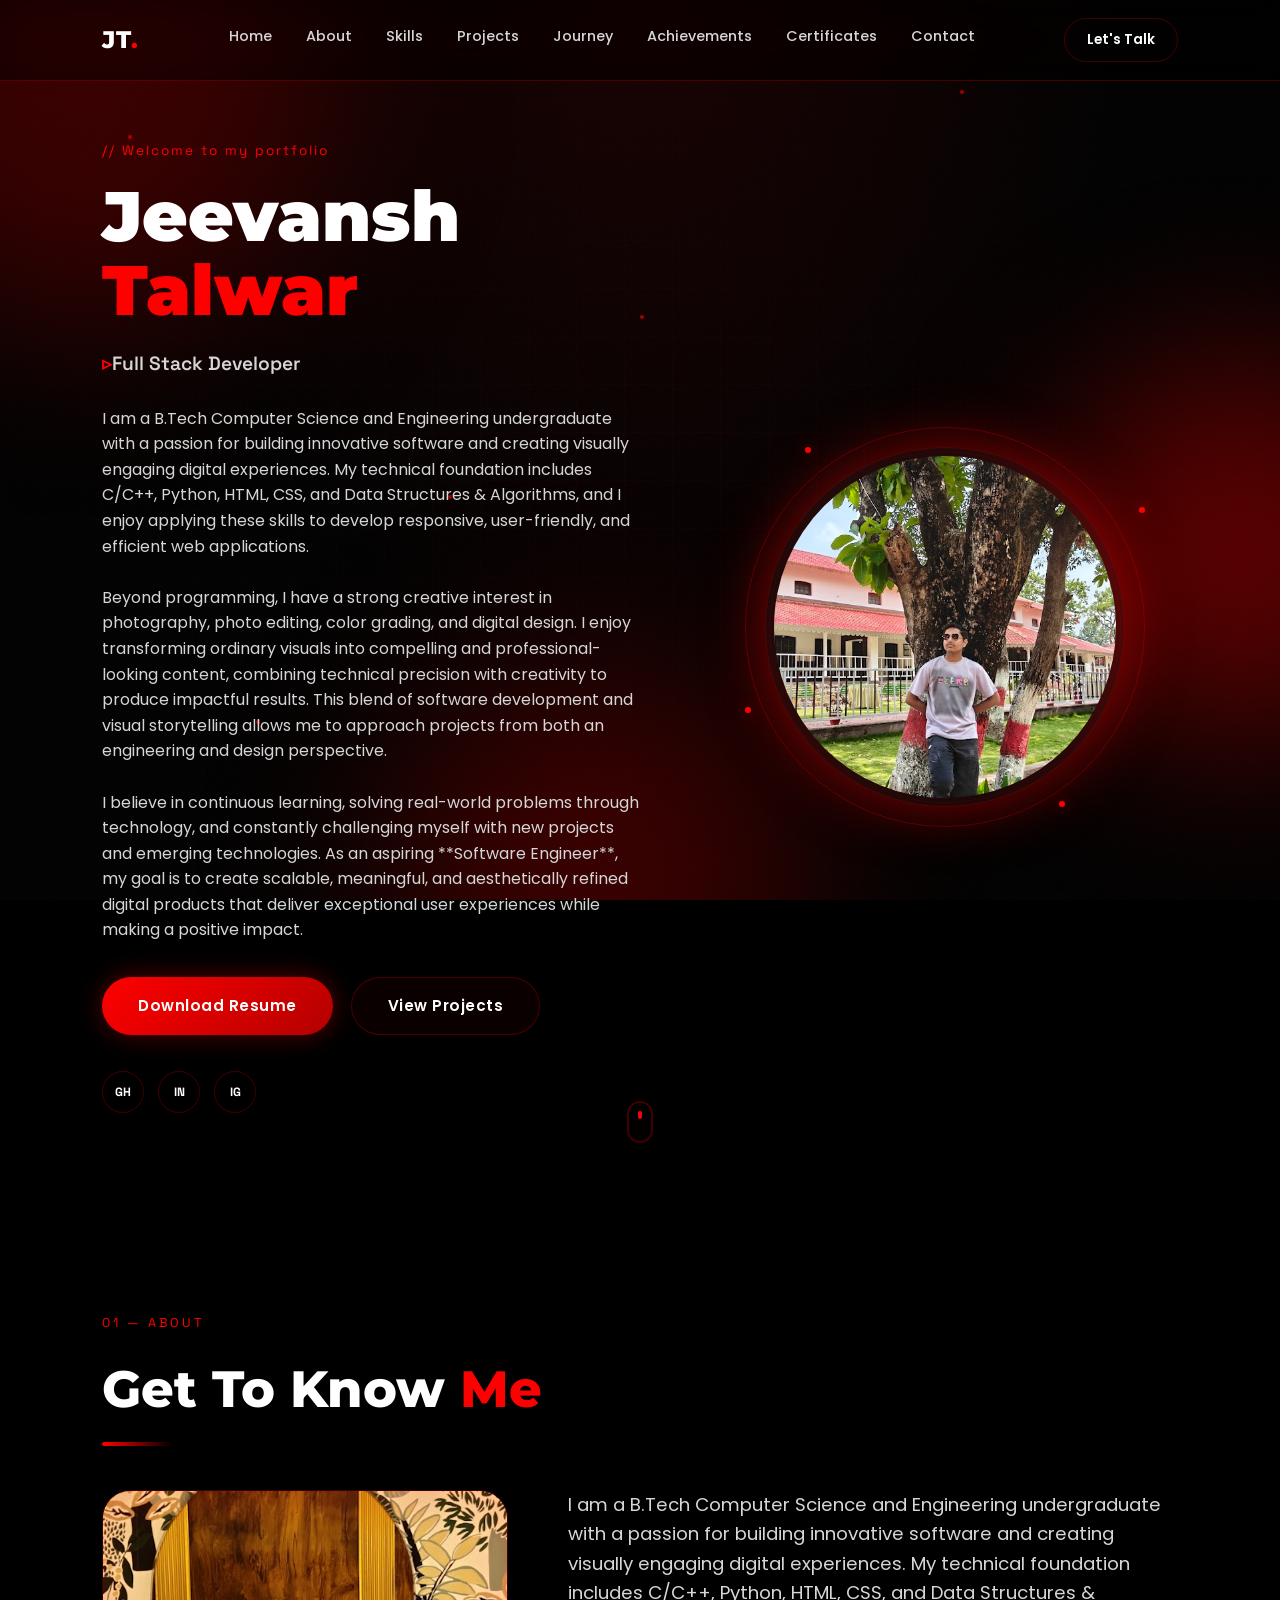
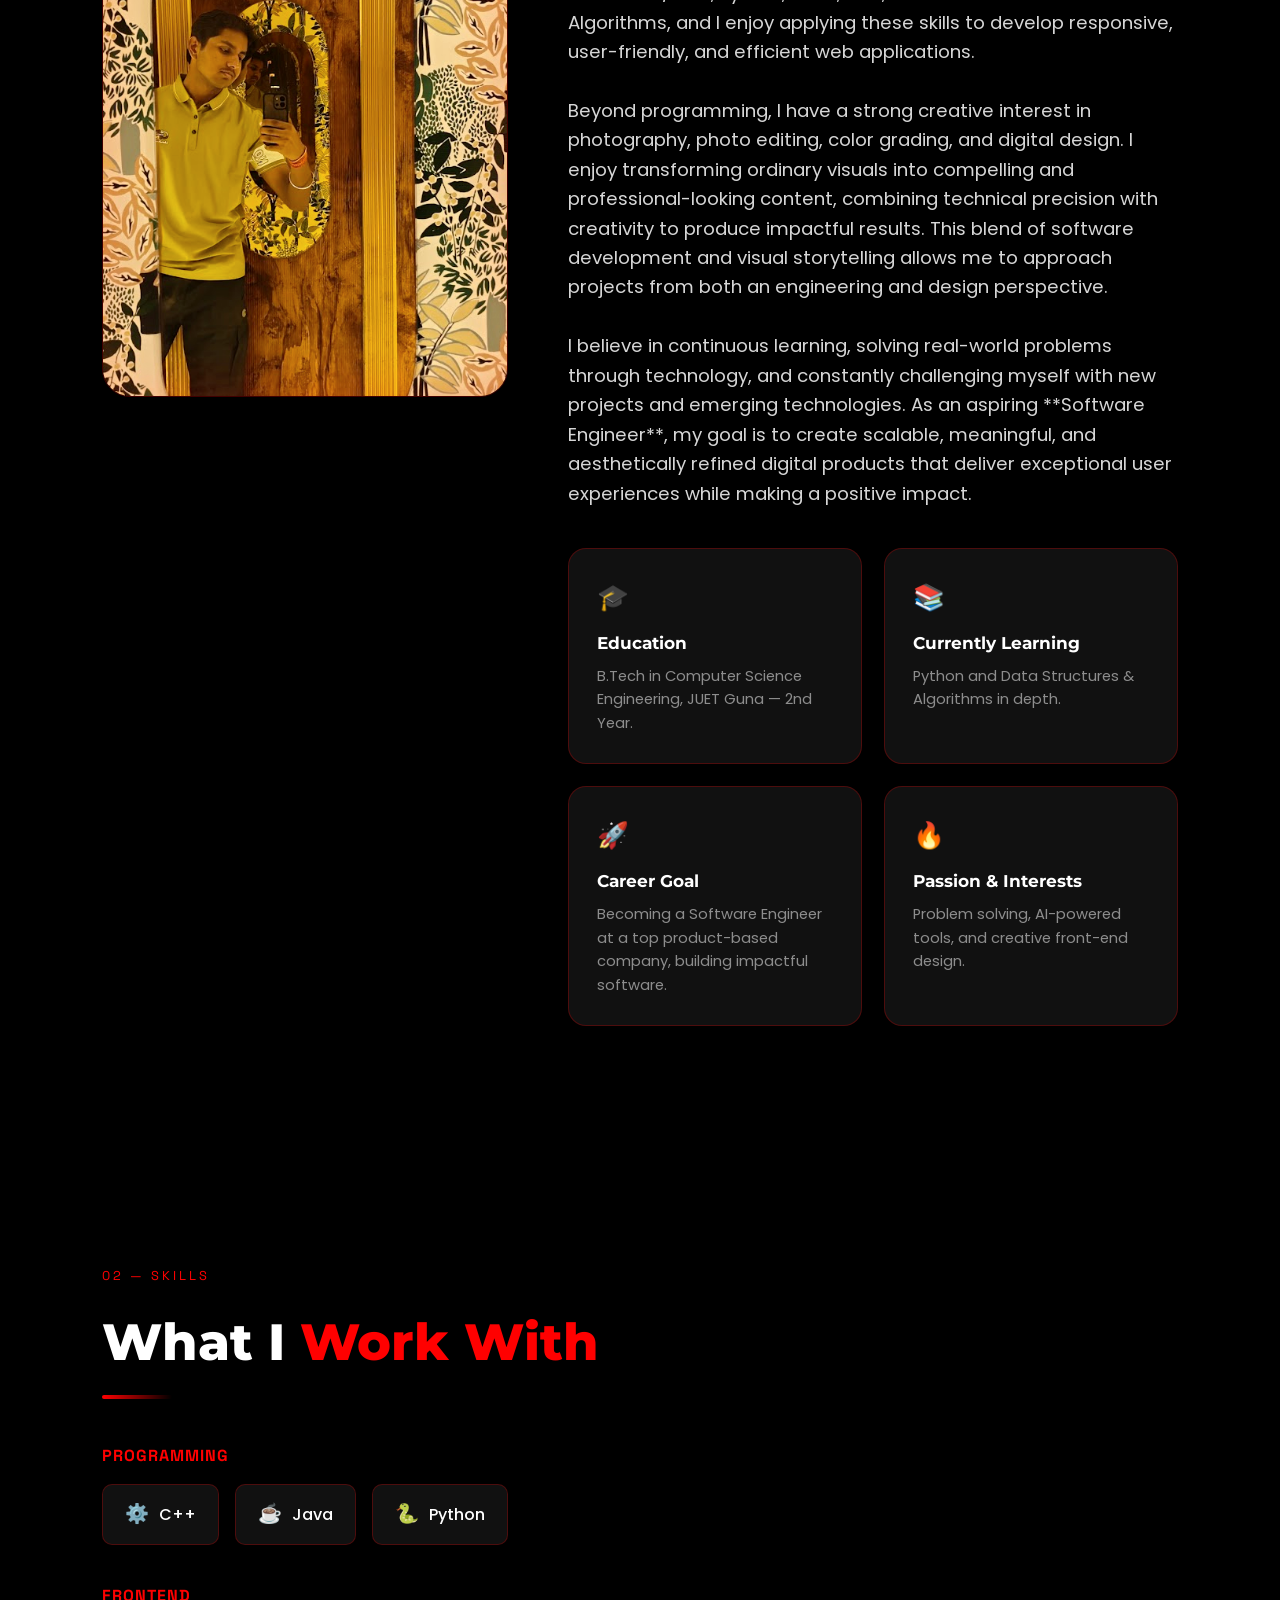
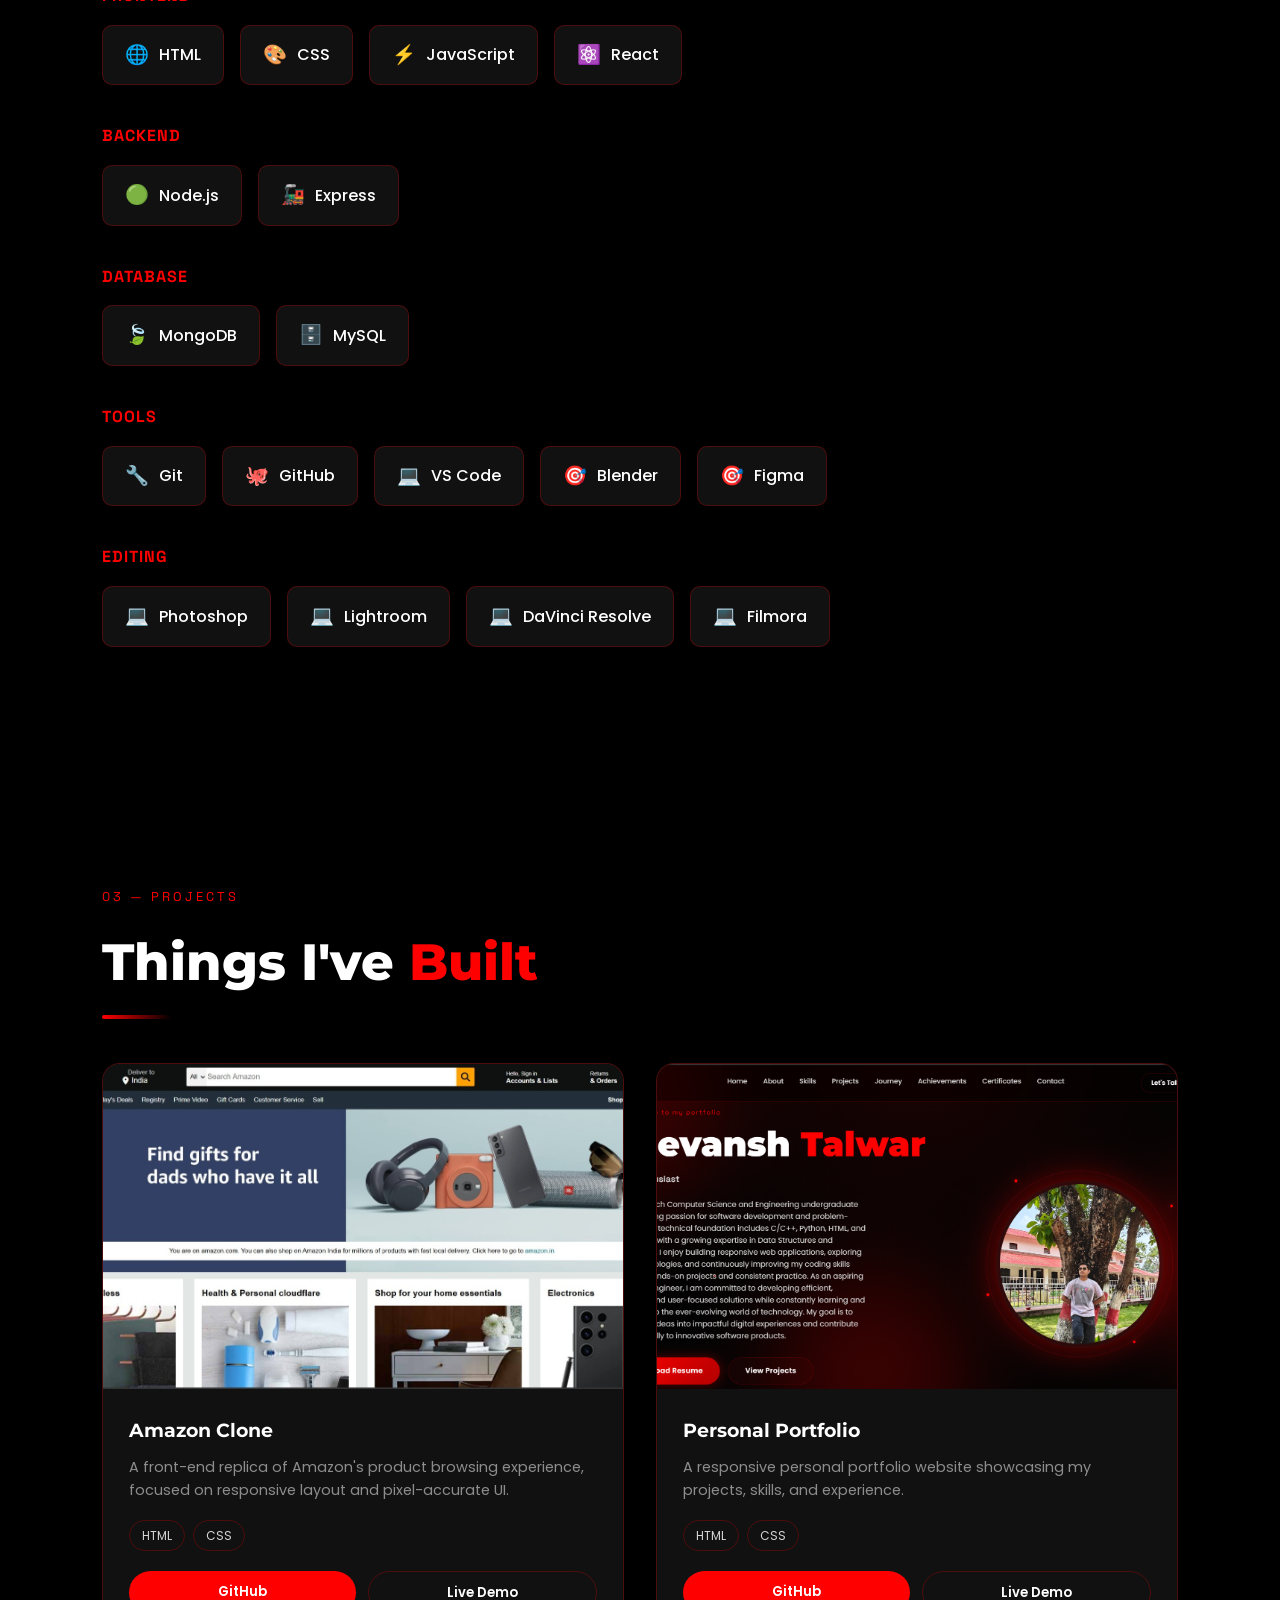
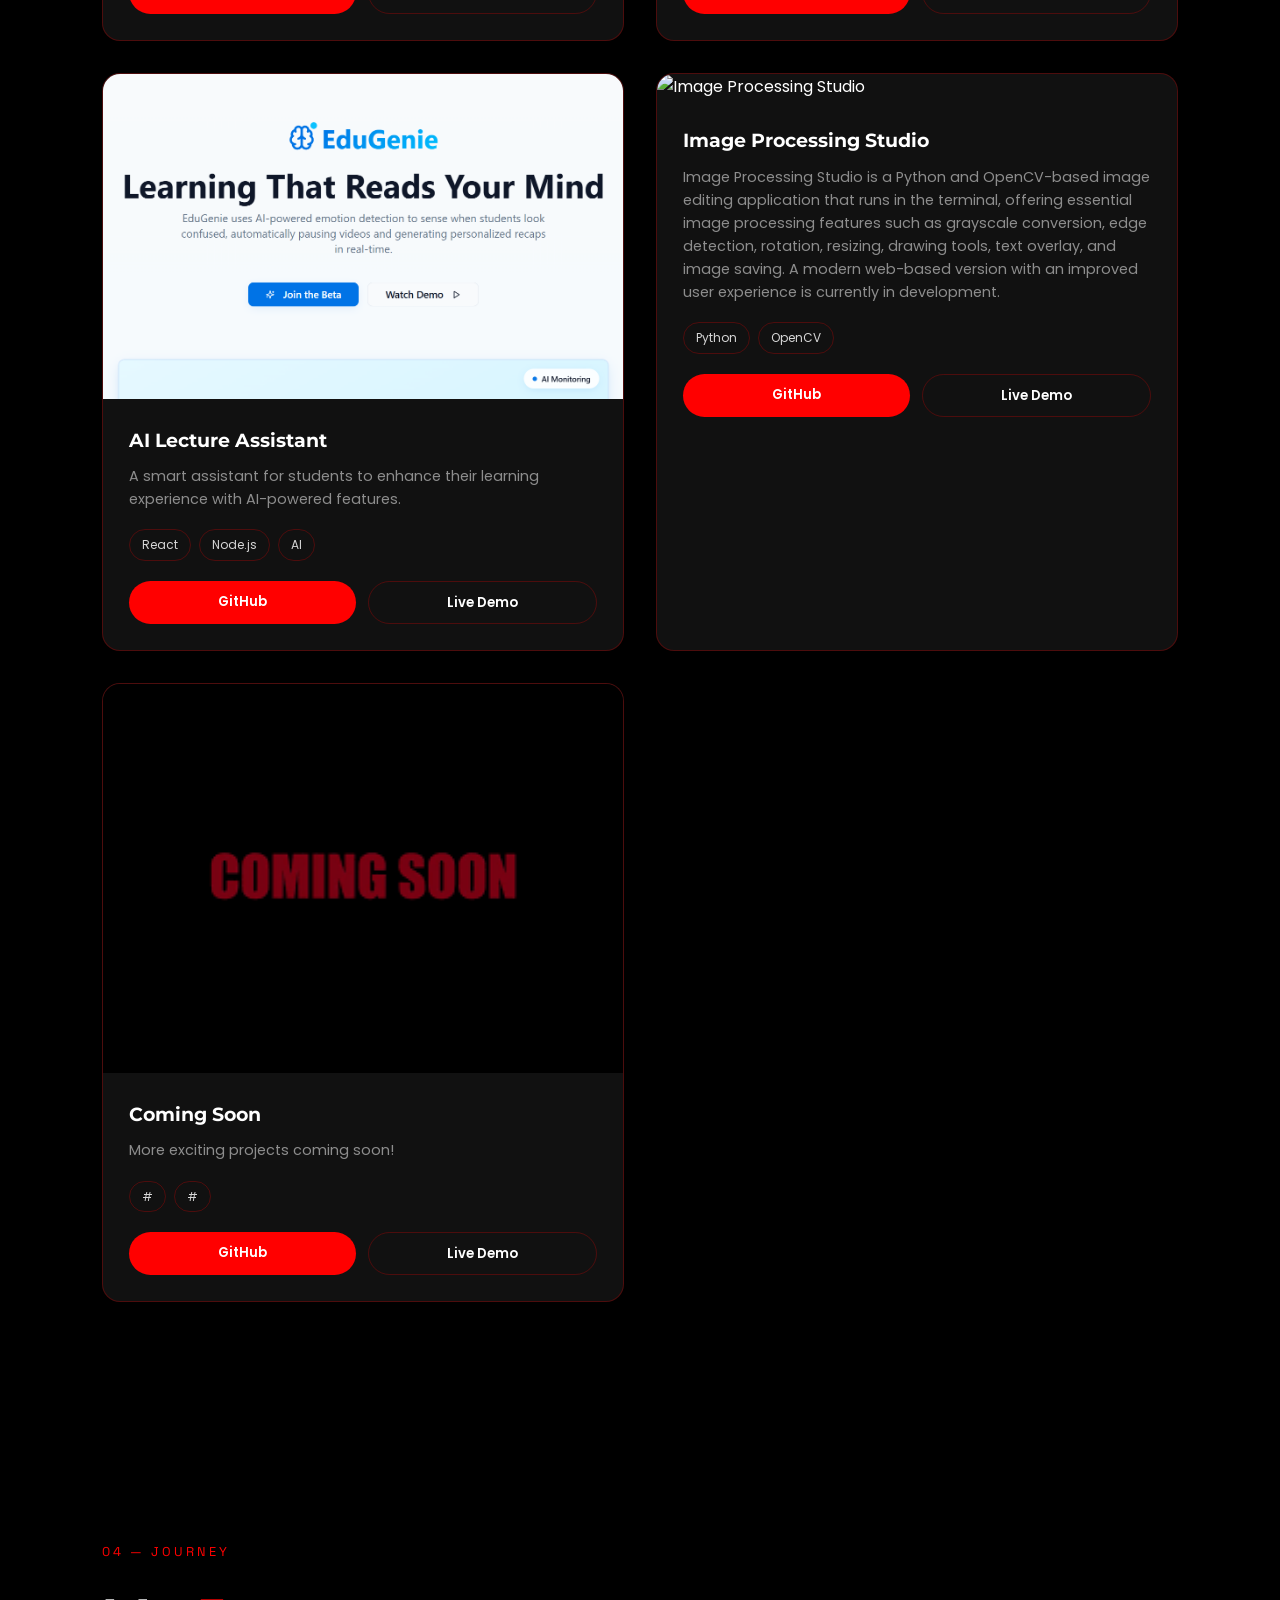
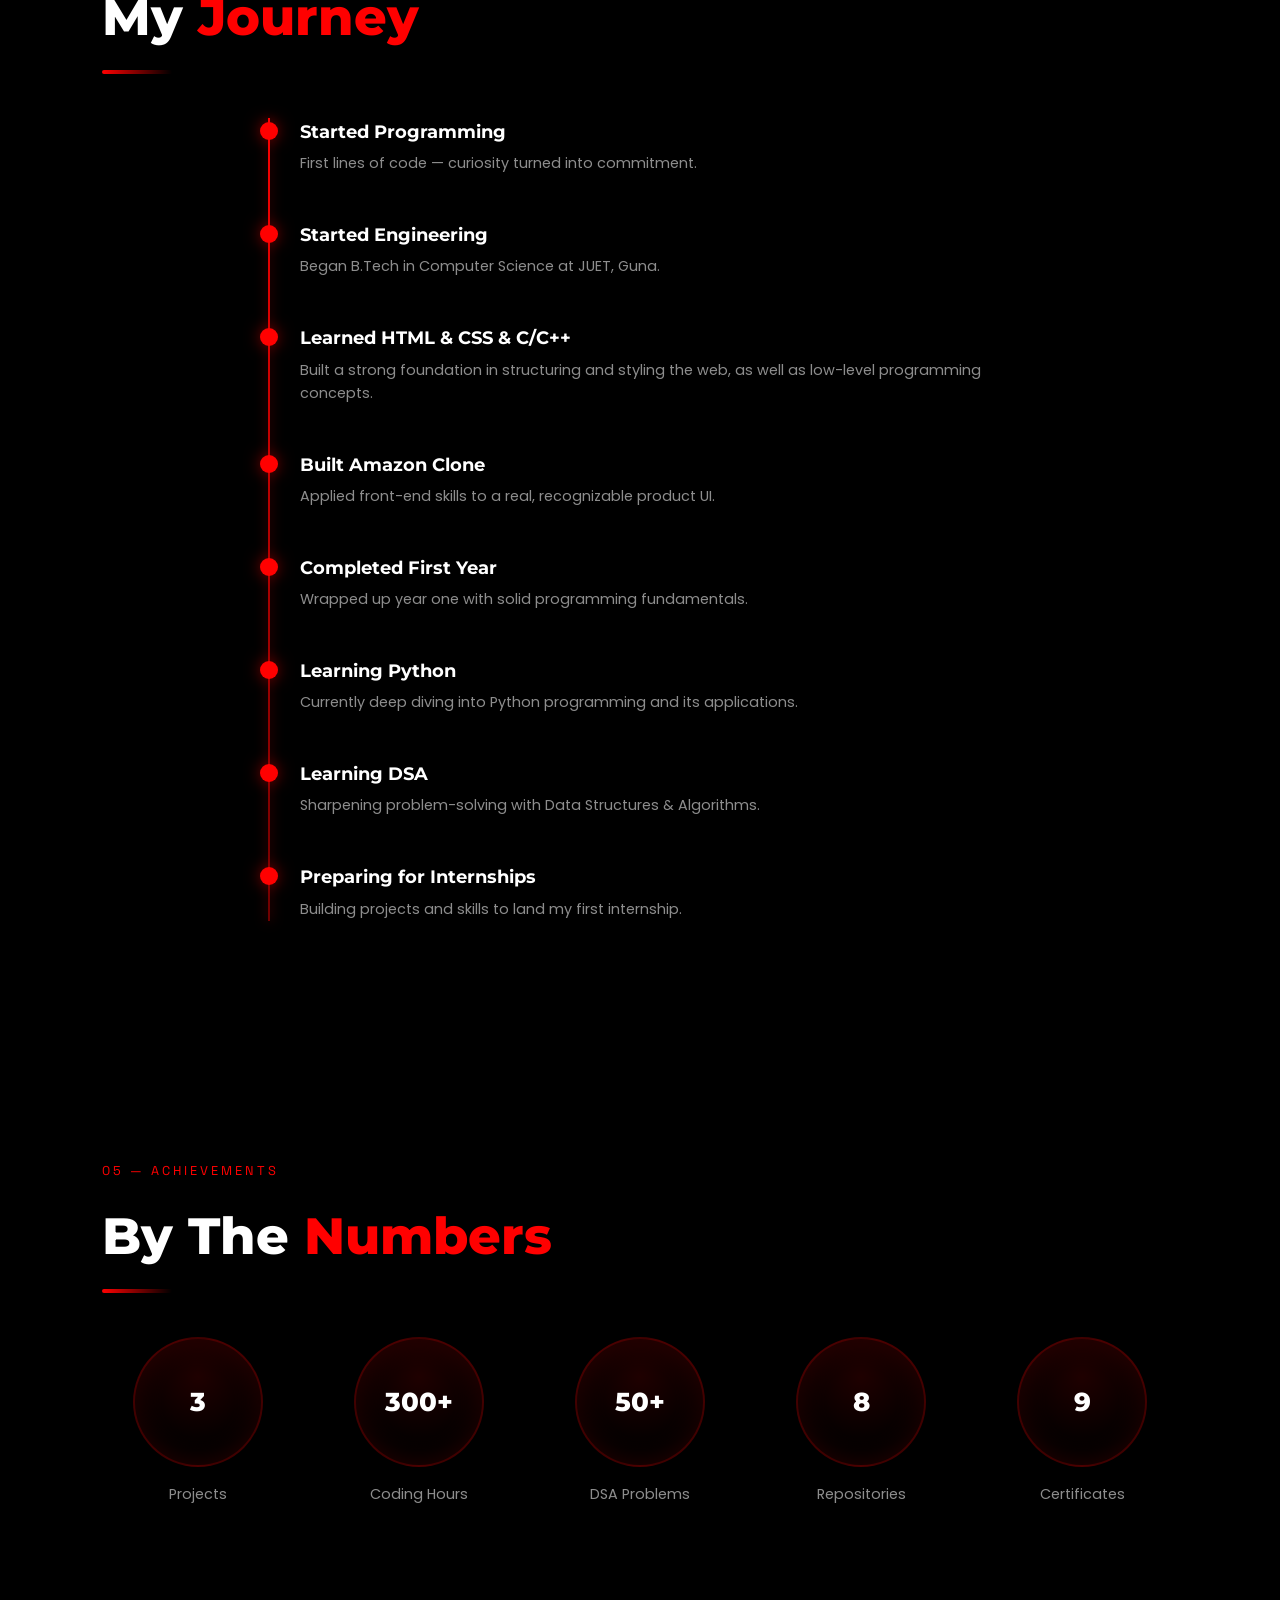
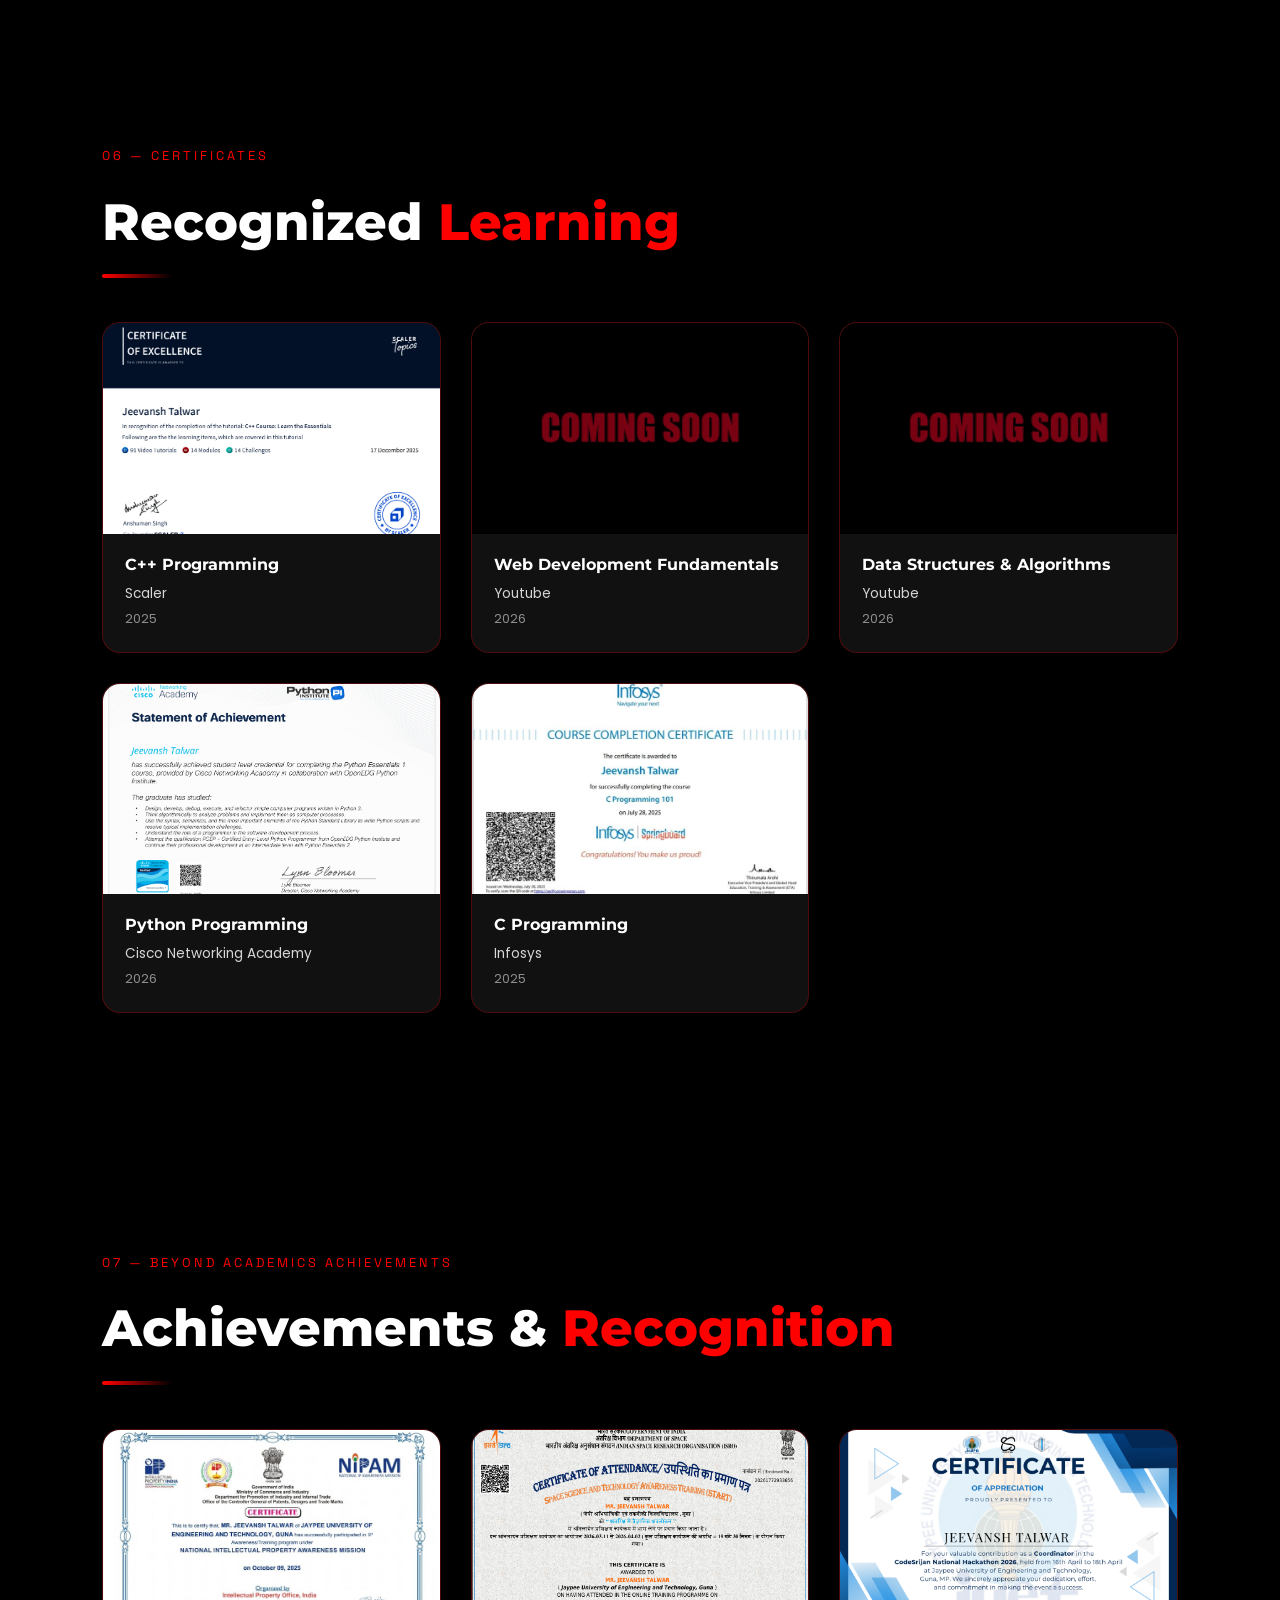
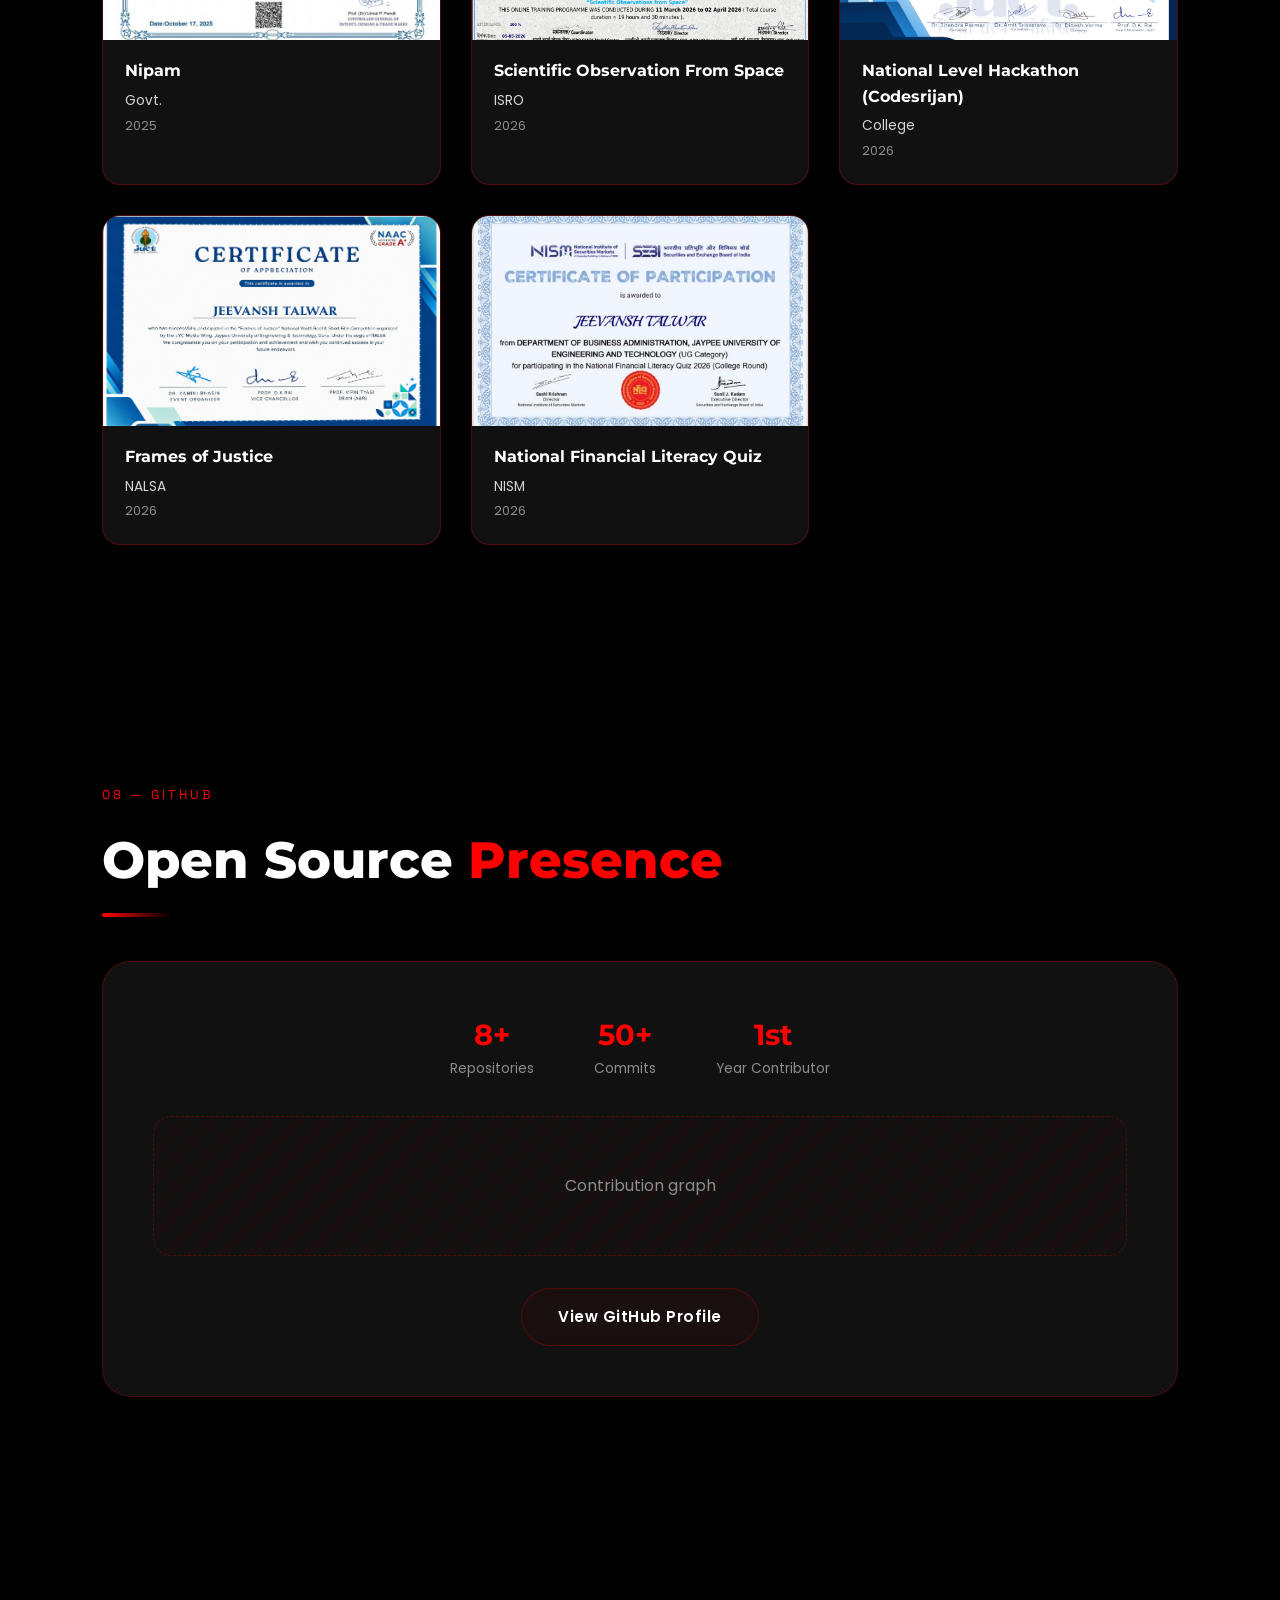
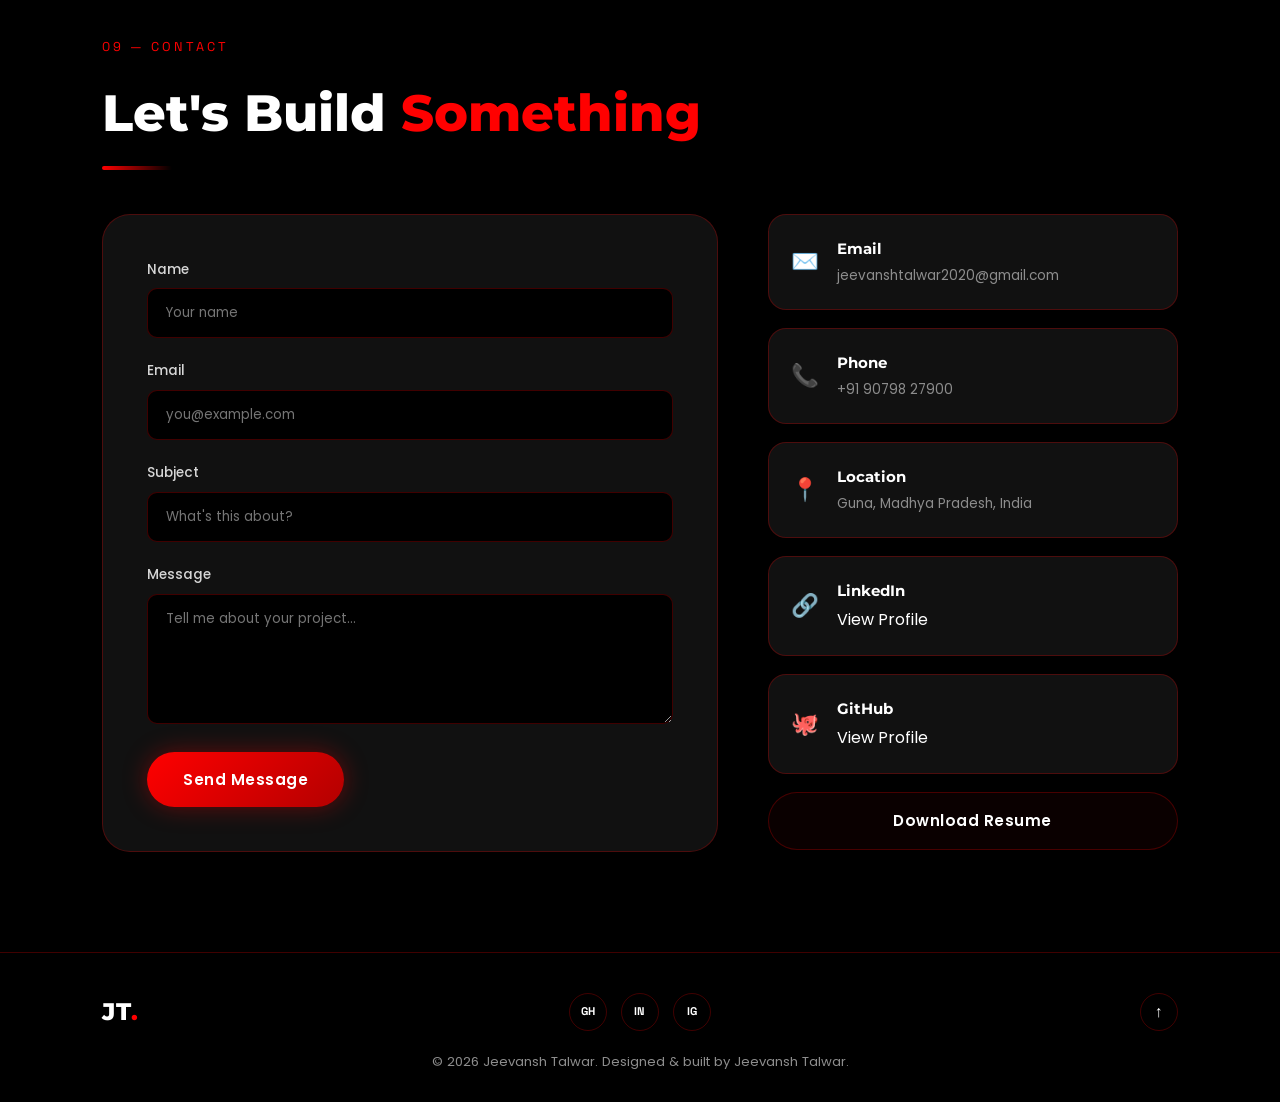
==== index.html @ 8c9522bd "Add Image Processing Studio project card Added a new project card for Image Processing Studio with d" ====
<!DOCTYPE html>
<html lang="en">
<head>
<meta charset="UTF-8">
<meta name="viewport" content="width=device-width, initial-scale=1.0">
<title>Jeevansh Talwar | Full Stack Developer & Problem Solver</title>
<meta name="description" content="Portfolio of Jeevansh Talwar — Full Stack Developer, C++ Programmer, MERN Stack Learner.">

<!-- Google Fonts -->
<link rel="preconnect" href="https://fonts.googleapis.com">
<link rel="preconnect" href="https://fonts.gstatic.com" crossorigin>
<link href="https://fonts.googleapis.com/css2?family=Poppins:wght@300;400;500;600;700;800&family=Montserrat:wght@400;500;600;700;800;900&family=Space+Grotesk:wght@400;500;600;700&display=swap" rel="stylesheet">

<link rel="stylesheet" href="style.css">
</head>
<body>

<!-- ================= BACKGROUND LAYERS ================= -->
<div class="bg-layer">
  <div class="bg-grid"></div>
  <div class="bg-noise"></div>
  <div class="glow-orb glow-orb-1"></div>
  <div class="glow-orb glow-orb-2"></div>
  <div class="glow-orb glow-orb-3"></div>
  <div class="particle p1"></div>
  <div class="particle p2"></div>
  <div class="particle p3"></div>
  <div class="particle p4"></div>
  <div class="particle p5"></div>
  <div class="particle p6"></div>
</div>

<!-- ================= NAVBAR ================= -->
<header class="navbar">
  <div class="nav-container">
    <a href="#home" class="logo">JT<span class="logo-dot">.</span></a>
    <nav class="nav-links">
      <a href="#home">Home</a>
      <a href="#about">About</a>
      <a href="#skills">Skills</a>
      <a href="#projects">Projects</a>
      <a href="#journey">Journey</a>
      <a href="#achievements">Achievements</a>
      <a href="#certificates">Certificates</a>
      <a href="#contact">Contact</a>
    </nav>
    <a href="#contact" class="nav-cta">Let's Talk</a>
  </div>
</header>

<main>

<!-- ================= HERO SECTION ================= -->
<section id="home" class="hero">
  <div class="hero-container">
    <div class="hero-left">
      <p class="eyebrow">// Welcome to my portfolio</p>
      <h1 class="hero-title">Jeevansh <span class="text-accent">Talwar</span></h1>

      <div class="role-rotator" aria-label="Roles">
        <ul class="role-list">
          <li>Full Stack Developer</li>
          <li>C++ Programmer</li>
          <li>Python Developer</li>
          <li>Problem Solver</li>
          <li>AI Enthusiast</li>
        </ul>
      </div>

      <p class="hero-desc">
        I am a B.Tech Computer Science and Engineering undergraduate with a passion for building innovative software and creating visually engaging digital experiences. My technical foundation includes C/C++, Python, HTML, CSS, and Data Structures & Algorithms, and I enjoy applying these skills to develop responsive, user-friendly, and efficient web applications.
        <br><br>
        Beyond programming, I have a strong creative interest in photography, photo editing, color grading, and digital design. I enjoy transforming ordinary visuals into compelling and professional-looking content, combining technical precision with creativity to produce impactful results. This blend of software development and visual storytelling allows me to approach projects from both an engineering and design perspective.
        <br><br>
        I believe in continuous learning, solving real-world problems through technology, and constantly challenging myself with new projects and emerging technologies. As an aspiring **Software Engineer**, my goal is to create scalable, meaningful, and aesthetically refined digital products that deliver exceptional user experiences while making a positive impact.
      </p>

      <div class="hero-buttons">
        <a href="resume.pdf" class="btn btn-primary" download>
          <span>Download Resume</span>
        </a>
        <a href="#projects" class="btn btn-outline">
          <span>View Projects</span>
        </a>
      </div>

      <div class="hero-socials">
        <a href="https://github.com/JeevanshTalwar" target="_blank" rel="noopener" aria-label="GitHub">GH</a>
        <a href="https://linkedin.com" target="_blank" rel="noopener" aria-label="LinkedIn">IN</a>
        <a href="https://instagram.com/jeevansh_talwar" target="_blank" rel="noopener" aria-label="Instagram">IG</a>
      </div>
    </div>

    <div class="hero-right">
      <div class="profile-stage">
        <div class="ring ring-1"></div>
        <div class="ring ring-2"></div>
        <div class="ring ring-3"></div>
        <div class="profile-glass">
          <img src="profile.png" alt="Jeevansh Talwar" class="profile-img">
        </div>
        <span class="float-particle fp1"></span>
        <span class="float-particle fp2"></span>
        <span class="float-particle fp3"></span>
        <span class="float-particle fp4"></span>
      </div>
    </div>
  </div>
  <a href="#about" class="scroll-cue" aria-label="Scroll down"><span></span></a>
</section>

<!-- ================= ABOUT SECTION ================= -->
<section id="about" class="section about">
  <p class="section-eyebrow">01 — About</p>
  <h2 class="section-title">Get To Know <span class="text-accent">Me</span></h2>

  <div class="about-grid">
    <div class="about-photo-wrap">
      <div class="about-photo-card">
        <img src="my.png" alt="Jeevansh Talwar portrait" class="about-photo">
        <div class="about-photo-glow"></div>
      </div>
    </div>

    <div class="about-content">
      <p class="about-lead">
        I am a B.Tech Computer Science and Engineering undergraduate with a passion for building innovative software and creating visually engaging digital experiences. My technical foundation includes C/C++, Python, HTML, CSS, and Data Structures & Algorithms, and I enjoy applying these skills to develop responsive, user-friendly, and efficient web applications.
        <br><br>
        Beyond programming, I have a strong creative interest in photography, photo editing, color grading, and digital design. I enjoy transforming ordinary visuals into compelling and professional-looking content, combining technical precision with creativity to produce impactful results. This blend of software development and visual storytelling allows me to approach projects from both an engineering and design perspective.
        <br><br>
        I believe in continuous learning, solving real-world problems through technology, and constantly challenging myself with new projects and emerging technologies. As an aspiring **Software Engineer**, my goal is to create scalable, meaningful, and aesthetically refined digital products that deliver exceptional user experiences while making a positive impact.
      </p>

      <div class="about-cards">
        <div class="about-card">
          <span class="about-card-icon">🎓</span>
          <h3>Education</h3>
          <p>B.Tech in Computer Science Engineering, JUET Guna — 2nd Year.</p>
        </div>
        <div class="about-card">
          <span class="about-card-icon">📚</span>
          <h3>Currently Learning</h3>
          <p>Python and Data Structures &amp; Algorithms in depth.</p>
        </div>
        <div class="about-card">
          <span class="about-card-icon">🚀</span>
          <h3>Career Goal</h3>
          <p>Becoming a Software Engineer at a top product-based company, building impactful software.</p>
        </div>
        <div class="about-card">
          <span class="about-card-icon">🔥</span>
          <h3>Passion &amp; Interests</h3>
          <p>Problem solving, AI-powered tools, and creative front-end design.</p>
        </div>
      </div>
    </div>
  </div>
</section>

<!-- ================= SKILLS SECTION ================= -->
<section id="skills" class="section skills">
  <p class="section-eyebrow">02 — Skills</p>
  <h2 class="section-title">What I <span class="text-accent">Work With</span></h2>

  <div class="skills-grid">

    <div class="skill-category">
      <h3 class="skill-cat-title">Programming</h3>
      <div class="skill-cards">
        <div class="skill-card"><span class="skill-icon">⚙️</span><span>C++</span></div>
        <div class="skill-card"><span class="skill-icon">☕</span><span>Java</span></div>
        <div class="skill-card"><span class="skill-icon">🐍</span><span>Python</span></div>
      </div>
    </div>

    <div class="skill-category">
      <h3 class="skill-cat-title">Frontend</h3>
      <div class="skill-cards">
        <div class="skill-card"><span class="skill-icon">🌐</span><span>HTML</span></div>
        <div class="skill-card"><span class="skill-icon">🎨</span><span>CSS</span></div>
        <div class="skill-card"><span class="skill-icon">⚡</span><span>JavaScript</span></div>
        <div class="skill-card"><span class="skill-icon">⚛️</span><span>React</span></div>
      </div>
    </div>

    <div class="skill-category">
      <h3 class="skill-cat-title">Backend</h3>
      <div class="skill-cards">
        <div class="skill-card"><span class="skill-icon">🟢</span><span>Node.js</span></div>
        <div class="skill-card"><span class="skill-icon">🚂</span><span>Express</span></div>
      </div>
    </div>

    <div class="skill-category">
      <h3 class="skill-cat-title">Database</h3>
      <div class="skill-cards">
        <div class="skill-card"><span class="skill-icon">🍃</span><span>MongoDB</span></div>
        <div class="skill-card"><span class="skill-icon">🗄️</span><span>MySQL</span></div>
      </div>
    </div>

    <div class="skill-category">
      <h3 class="skill-cat-title">Tools</h3>
      <div class="skill-cards">
        <div class="skill-card"><span class="skill-icon">🔧</span><span>Git</span></div>
        <div class="skill-card"><span class="skill-icon">🐙</span><span>GitHub</span></div>
        <div class="skill-card"><span class="skill-icon">💻</span><span>VS Code</span></div>
        <div class="skill-card"><span class="skill-icon">🎯</span><span>Blender</span></div>
        <div class="skill-card"><span class="skill-icon">🎯</span><span>Figma</span></div>
      </div>
    </div>

    <div class="skill-category">
      <h3 class="skill-cat-title">Editing</h3>
      <div class="skill-cards">
        <div class="skill-card"><span class="skill-icon">💻</span><span>Photoshop</span></div>
        <div class="skill-card"><span class="skill-icon">💻</span><span>Lightroom</span></div>
        <div class="skill-card"><span class="skill-icon">💻</span><span>DaVinci Resolve</span></div>
        <div class="skill-card"><span class="skill-icon">💻</span><span>Filmora</span></div>
      </div>
    </div>

  </div>
</section>

<!-- ================= PROJECTS SECTION ================= -->
<section id="projects" class="section projects">
  <p class="section-eyebrow">03 — Projects</p>
  <h2 class="section-title">Things I've <span class="text-accent">Built</span></h2>

  <div class="projects-grid">

    <article class="project-card">
      <div class="project-img-wrap">
        <img src="amazon.jpeg" alt="Amazon Clone project screenshot" class="project-img">
      </div>
      <div class="project-body">
        <h3>Amazon Clone</h3>
        <p>A front-end replica of Amazon's product browsing experience, focused on responsive layout and pixel-accurate UI.</p>
        <div class="tech-stack">
          <span>HTML</span><span>CSS</span>
        </div>
        <div class="project-links">
          <a href="https://github.com/JeevanshTalwar" target="_blank" rel="noopener" class="btn-small">GitHub</a>
          <a href="#" class="btn-small btn-small-outline">Live Demo</a>
        </div>
      </div>
    </article>

    <article class="project-card">
      <div class="project-img-wrap">
        <img src="site.png" alt="Personal Portfolio project screenshot" class="project-img">
      </div>
      <div class="project-body">
        <h3>Personal Portfolio</h3>
        <p>A responsive personal portfolio website showcasing my projects, skills, and experience.</p>
        <div class="tech-stack">
          <span>HTML</span><span>CSS</span>
        </div>
        <div class="project-links">
          <a href="https://github.com/JeevanshTalwar" target="_blank" rel="noopener" class="btn-small">GitHub</a>
          <a href="#" class="btn-small btn-small-outline">Live Demo</a>
        </div>
      </div>
    </article>

    <article class="project-card">
      <div class="project-img-wrap">
        <img src="lecture.png" alt="AI Lecture Assistant project screenshot" class="project-img">
      </div>
      <div class="project-body">
        <h3>AI Lecture Assistant</h3>
        <p>A smart assistant for students to enhance their learning experience with AI-powered features.</p>
        <div class="tech-stack">
          <span>React</span><span>Node.js</span><span>AI</span>
        </div>
        <div class="project-links">
          <a href="https://github.com/JeevanshTalwar/ai-lecture-assistant" target="_blank" rel="noopener" class="btn-small">GitHub</a>
          <a href="#" class="btn-small btn-small-outline">Live Demo</a>
        </div>
      </div>
    </article>

    <article class="Coming Soon project-card">
      <div class="coming-soon-overlay">
        <img src="Image-Processing-Studio.png" alt="Image Processing Studio" class="project-img">
      </div>
      <div class="project-body">
        <h3>Image Processing Studio</h3>
        <p>Image Processing Studio is a Python and OpenCV-based image editing application that runs in the terminal, offering essential image processing features such as grayscale conversion, edge detection, rotation, resizing, drawing tools, text overlay, and image saving. A modern web-based version with an improved user experience is currently in development.</p>
        <div class="tech-stack">
          <span>Python</span><span>OpenCV</span>
        </div>
        <div class="project-links">
          <a href="https://github.com/JeevanshTalwar/Image-Processing-Studio" target="_blank" rel="noopener" class="btn-small">GitHub</a>
          <a href="#" class="btn-small btn-small-outline">Live Demo</a>
        </div>
      </div>
    </article>

    <article class="Coming Soon project-card">
      <div class="coming-soon-overlay">
        <img src="coming soon.png" alt="More Projects Coming Soon" class="project-img">
      </div>
      <div class="project-body">
        <h3>Coming Soon</h3>
        <p>More exciting projects coming soon!</p>
        <div class="tech-stack">
          <span>#</span><span>#</span>
        </div>
        <div class="project-links">
          <a href="https://github.com/JeevanshTalwar" target="_blank" rel="noopener" class="btn-small">GitHub</a>
          <a href="#" class="btn-small btn-small-outline">Live Demo</a>
        </div>
      </div>
    </article>

  </div>
</section>

<!-- ================= JOURNEY SECTION ================= -->
<section id="journey" class="section journey">
  <p class="section-eyebrow">04 — Journey</p>
  <h2 class="section-title">My <span class="text-accent">Journey</span></h2>

  <div class="timeline">
    <div class="timeline-item">
      <div class="timeline-dot"></div>
      <div class="timeline-content">
        <h3>Started Programming</h3>
        <p>First lines of code — curiosity turned into commitment.</p>
      </div>
    </div>
    <div class="timeline-item">
      <div class="timeline-dot"></div>
      <div class="timeline-content">
        <h3>Started Engineering</h3>
        <p>Began B.Tech in Computer Science at JUET, Guna.</p>
      </div>
    </div>
    <div class="timeline-item">
      <div class="timeline-dot"></div>
      <div class="timeline-content">
        <h3>Learned HTML &amp; CSS &amp; C/C++</h3>
        <p>Built a strong foundation in structuring and styling the web, as well as low-level programming concepts.</p>
      </div>
    </div>
    <div class="timeline-item">
      <div class="timeline-dot"></div>
      <div class="timeline-content">
        <h3>Built Amazon Clone</h3>
        <p>Applied front-end skills to a real, recognizable product UI.</p>
      </div>
    </div>
    <div class="timeline-item">
      <div class="timeline-dot"></div>
      <div class="timeline-content">
        <h3>Completed First Year</h3>
        <p>Wrapped up year one with solid programming fundamentals.</p>
      </div>
    </div>
    <div class="timeline-item">
      <div class="timeline-dot"></div>
      <div class="timeline-content">
        <h3>Learning Python</h3>
        <p>Currently deep diving into Python programming and its applications.</p>
      </div>
    </div>
    <div class="timeline-item">
      <div class="timeline-dot"></div>
      <div class="timeline-content">
        <h3>Learning DSA</h3>
        <p>Sharpening problem-solving with Data Structures &amp; Algorithms.</p>
      </div>
    </div>
    <div class="timeline-item">
      <div class="timeline-dot"></div>
      <div class="timeline-content">
        <h3>Preparing for Internships</h3>
        <p>Building projects and skills to land my first internship.</p>
      </div>
    </div>
  </div>
</section>

<!-- ================= ACHIEVEMENTS SECTION ================= -->
<section id="achievements" class="section achievements">
  <p class="section-eyebrow">05 — Achievements</p>
  <h2 class="section-title">By The <span class="text-accent">Numbers</span></h2>

  <div class="stats-grid">
    <div class="stat-card">
      <div class="stat-circle"><span>3</span></div>
      <p>Projects</p>
    </div>
    <div class="stat-card">
      <div class="stat-circle"><span>300+</span></div>
      <p>Coding Hours</p>
    </div>
    <div class="stat-card">
      <div class="stat-circle"><span>50+</span></div>
      <p>DSA Problems</p>
    </div>
    <div class="stat-card">
      <div class="stat-circle"><span>8</span></div>
      <p>Repositories</p>
    </div>
    <div class="stat-card">
      <div class="stat-circle"><span>9</span></div>
      <p>Certificates</p>
    </div>
  </div>
</section>

<!-- ================= CERTIFICATES SECTION ================= -->
<section id="certificates" class="section certificates">
  <p class="section-eyebrow">06 — Certificates</p>
  <h2 class="section-title">Recognized <span class="text-accent">Learning</span></h2>

  
  <div class="cert-grid">
    <div class="cert-card">
      <div class="cert-img-wrap">
        <img src="CppProgramming (Scaler).png" alt="C++ Programming certificate">
      </div>
      <h3>C++ Programming</h3>
      <p class="cert-org">Scaler</p>
      <p class="cert-year">2025</p>
    </div>
    
    <div class="cert-card">
      <div class="cert-img-wrap">
        <img src="coming soon.png" alt="Web Development certificate">
      </div>
      <h3>Web Development Fundamentals</h3>
      <p class="cert-org">Youtube</p>
      <p class="cert-year">2026</p>
    </div>
    
    <div class="cert-card">
      <div class="cert-img-wrap">
        <img src="coming soon.png" alt="DSA certificate">
      </div>
      <h3>Data Structures &amp; Algorithms</h3>
      <p class="cert-org">Youtube</p>
      <p class="cert-year">2026</p>
    </div>
    
    <div class="cert-card">
      <div class="cert-img-wrap">
        <img src="Python essential 1.png" alt="Python certificate">
      </div>
      <h3>Python Programming</h3>
      <p class="cert-org">Cisco Networking Academy</p>
      <p class="cert-year">2026</p>
    </div>
    <div class="cert-grid">
    <div class="cert-card">
      <div class="cert-img-wrap">
        <img src="C Programming (infosys).jpg" alt="C Programming certificate">
      </div>
      <h3>C Programming</h3>
      <p class="cert-org">Infosys</p>
      <p class="cert-year">2025</p>
    </div>
  </div>
</section>

<!-- ================= Beyond Academics Achievements ================= -->
 <section id="certificates" class="section certificates">
  <p class="section-eyebrow">07 — Beyond Academics Achievements</p>
  <h2 class="section-title">Achievements & <span class="text-accent"> Recognition</span></h2>

  
  <div class="cert-grid">
    <div class="cert-card">
      <div class="cert-img-wrap">
        <img src="Nipam certificate.jpg" alt="Nipam certificate">
      </div>
      <h3>Nipam</h3>
      <p class="cert-org">Govt.</p>
      <p class="cert-year">2025</p>
    </div>
    
    <div class="cert-card">
      <div class="cert-img-wrap">
        <img src="isro.png" alt="Scientific Observation From Space certificate">
      </div>
      <h3>Scientific Observation From Space</h3>
      <p class="cert-org">ISRO</p>
      <p class="cert-year">2026</p>
    </div>
    
    <div class="cert-card">
      <div class="cert-img-wrap">
        <img src="codesrijan.png" alt=" Codesrijan certificate">
      </div>
      <h3>National Level Hackathon (Codesrijan)</h3>
      <p class="cert-org">College</p>
      <p class="cert-year">2026</p>
    </div>
    
    <div class="cert-card">
      <div class="cert-img-wrap">
        <img src="framesofjustice.png" alt="Frames of Justice certificate">
      </div>
      <h3>Frames of Justice</h3>
      <p class="cert-org">NALSA</p>
      <p class="cert-year">2026</p>
    </div>
    <div class="cert-grid">
    <div class="cert-card">
      <div class="cert-img-wrap">
        <img src="nism.png" alt="National Financial Literacy Quiz certificate">
      </div>
      <h3>National Financial Literacy Quiz</h3>
      <p class="cert-org">NISM</p>
      <p class="cert-year">2026</p>
    </div>
  </div>
</section>

<!-- ================= GITHUB SECTION ================= -->
<section id="github" class="section github">
  <p class="section-eyebrow">08 — GitHub</p>
  <h2 class="section-title">Open Source <span class="text-accent">Presence</span></h2>

  <div class="github-panel">
    <div class="github-stats">
      <div class="gh-stat"><strong>8+</strong><span>Repositories</span></div>
      <div class="gh-stat"><strong>50+</strong><span>Commits</span></div>
      <div class="gh-stat"><strong>1st</strong><span>Year Contributor</span></div>
    </div>
    <div class="github-graph-placeholder" aria-label="GitHub contribution graph placeholder">
      <span>Contribution graph</span>
    </div>
    <a href="https://github.com/JeevanshTalwar" target="_blank" rel="noopener" class="btn btn-outline">View GitHub Profile</a>
  </div>
</section>

<!-- ================= CONTACT SECTION ================= -->
<section id="contact" class="section contact">
  <p class="section-eyebrow">09 — Contact</p>
  <h2 class="section-title">Let's Build <span class="text-accent">Something</span></h2>

  <div class="contact-grid">
    <form class="contact-form" id="contactForm">
      <div class="form-group">
        <label for="name">Name</label>
        <input type="text" id="name" name="name" placeholder="Your name" required>
      </div>
      <div class="form-group">
        <label for="email">Email</label>
        <input type="email" id="email" name="email" placeholder="you@example.com" required>
      </div>
      <div class="form-group">
        <label for="subject">Subject</label>
        <input type="text" id="subject" name="subject" placeholder="What's this about?" required>
      </div>
      <div class="form-group">
        <label for="message">Message</label>
        <textarea id="message" name="message" rows="5" placeholder="Tell me about your project..." required></textarea>
      </div>
      <button type="submit" class="btn btn-primary btn-submit">Send Message</button>
    </form>

    <div class="contact-info">
      <div class="contact-info-card">
        <span class="ci-icon">✉️</span>
        <div>
          <h3>Email</h3>
          <p>jeevanshtalwar2020@gmail.com</p>
        </div>
      </div>
      <div class="contact-info-card">
        <span class="ci-icon">📞</span>
        <div>
          <h3>Phone</h3>
          <p>+91 90798 27900</p>
        </div>
      </div>
      <div class="contact-info-card">
        <span class="ci-icon">📍</span>
        <div>
          <h3>Location</h3>
          <p>Guna, Madhya Pradesh, India</p>
        </div>
      </div>
      <div class="contact-info-card">
        <span class="ci-icon">🔗</span>
        <div>
          <h3>LinkedIn</h3>
          <a href="https://linkedin.com/in/jeevansh-talwar-78a94b375" target="_blank" rel="noopener" aria-label="LinkedIn">View Profile</a>
        </div>
      </div>
      <div class="contact-info-card">
        <span class="ci-icon">🐙</span>
        <div>
          <h3>GitHub</h3>
          <a href="https://github.com/JeevanshTalwar" target="_blank" rel="noopener" aria-label="GitHub">View Profile</a>
        </div>
      </div>
      <a href="resume.pdf" class="btn btn-outline" download>Download Resume</a>
    </div>
  </div>
</section>

</main>

<!-- ================= FOOTER ================= -->
<footer class="footer">
  <div class="footer-container">
    <a href="#home" class="logo">JT<span class="logo-dot">.</span></a>
    <div class="footer-socials">
      <a href="https://github.com/JeevanshTalwar" target="_blank" rel="noopener" aria-label="GitHub">GH</a>
      <a href="https://linkedin.com" target="_blank" rel="noopener" aria-label="LinkedIn">IN</a>
      <a href="https://instagram.com/jeevansh_talwar" target="_blank" rel="noopener" aria-label="Instagram">IG</a>
    </div>
    <a href="#home" class="back-to-top" aria-label="Back to top">↑</a>
  </div>
  <p class="footer-copy">© 2026 Jeevansh Talwar. Designed &amp; built by Jeevansh Talwar.</p>
</footer>

<script>
  document.getElementById('contactForm').addEventListener('submit', async (e) => {
    e.preventDefault();
    
    const formData = new FormData();
    formData.append('name', document.getElementById('name').value);
    formData.append('email', document.getElementById('email').value);
    formData.append('subject', document.getElementById('subject').value);
    formData.append('message', document.getElementById('message').value);
    
    // Replace with your Google Apps Script URL
    const scriptURL = 'https://docs.google.com/spreadsheets/d/1bf3a2Csc4C4xhwOjNcaCc1gTFayuTiEQbojoq6bqlHA/edit?usp=sharing';
    
    try {
      const response = await fetch(scriptURL, {
        method: 'POST',
        body: formData
      });
      
      alert('✅ Message sent! Data saved to Google Sheets.');
      document.getElementById('contactForm').reset();
    } catch (error) {
      alert('❌ Error sending message. Please try again.');
      console.error('Error:', error);
    }
  });
</script>

</body>
</html>
---- style.css ----
/* ====================================================================
   JEEVANSH TALWAR — PORTFOLIO STYLESHEET
   Palette: Black / Red luxury aesthetic
   ==================================================================== */

/* ---------------------- 1. ROOT VARIABLES ---------------------- */
:root{
  --bg-primary:#000000;
  --bg-secondary:#0d0d0d;
  --bg-card:#111111;
  --accent:#ff0000;
  --accent-dark:#b30000;
  --accent-deep:#700000;
  --text-primary:#ffffff;
  --text-secondary:#d6d6d6;
  --text-muted:#8d8d8d;
  --border-color:rgba(255,0,0,.25);
  --glow-color:rgba(255,0,0,.5);

  --font-display:'Montserrat', sans-serif;
  --font-body:'Poppins', sans-serif;
  --font-mono:'Space Grotesk', sans-serif;

  --radius-sm:10px;
  --radius-md:18px;
  --radius-lg:28px;
  --transition:all .35s cubic-bezier(.25,.8,.25,1);
}

/* ---------------------- 2. RESET ---------------------- */
*,*::before,*::after{margin:0;padding:0;box-sizing:border-box;}
html{scroll-behavior:smooth;}
body{
  background:var(--bg-primary);
  color:var(--text-primary);
  font-family:var(--font-body);
  line-height:1.6;
  overflow-x:hidden;
  -webkit-font-smoothing:antialiased;
}
img{max-width:100%;display:block;}
a{text-decoration:none;color:inherit;}
ul{list-style:none;}
button{font-family:inherit;cursor:pointer;border:none;background:none;}
input,textarea{font-family:inherit;}

/* ---------------------- 3. SCROLLBAR ---------------------- */
::-webkit-scrollbar{width:10px;}
::-webkit-scrollbar-track{background:#000;}
::-webkit-scrollbar-thumb{
  background:linear-gradient(var(--accent-dark),var(--accent));
  border-radius:10px;
}
::-webkit-scrollbar-thumb:hover{
  background:var(--accent);
  box-shadow:0 0 10px var(--glow-color);
}

/* ---------------------- 4. TEXT SELECTION ---------------------- */
::selection{background:var(--accent);color:#000;}

/* ---------------------- 5. UTILITIES ---------------------- */
.text-accent{color:var(--accent);}
.section{
  position:relative;
  padding:140px 8vw 100px;
  max-width:1440px;
  margin:0 auto;
}
.section-eyebrow{
  font-family:var(--font-mono);
  color:var(--accent);
  letter-spacing:3px;
  text-transform:uppercase;
  font-size:.8rem;
  margin-bottom:14px;
}
.section-title{
  font-family:var(--font-display);
  font-weight:800;
  font-size:clamp(2rem,4vw,3.2rem);
  margin-bottom:60px;
  position:relative;
  display:inline-block;
}
.section-title::after{
  content:'';
  position:absolute;
  left:0;bottom:-16px;
  width:70px;height:4px;
  background:linear-gradient(90deg,var(--accent),transparent);
  border-radius:4px;
}

.btn{
  display:inline-flex;
  align-items:center;
  justify-content:center;
  padding:16px 36px;
  border-radius:50px;
  font-weight:600;
  font-size:.95rem;
  letter-spacing:.5px;
  position:relative;
  overflow:hidden;
  transition:var(--transition);
}
.btn-primary{
  background:linear-gradient(135deg,var(--accent),var(--accent-dark));
  color:#fff;
  box-shadow:0 0 25px rgba(255,0,0,.35);
}
.btn-primary:hover{
  box-shadow:0 0 45px var(--glow-color);
  transform:translateY(-3px);
}
.btn-primary::before{
  content:'';
  position:absolute;
  top:0;left:-75%;
  width:50%;height:100%;
  background:linear-gradient(120deg,transparent,rgba(255,255,255,.4),transparent);
  transform:skewX(-25deg);
  transition:.6s;
}
.btn-primary:hover::before{left:130%;}

.btn-outline{
  border:1px solid var(--border-color);
  color:var(--text-primary);
  background:rgba(255,0,0,.04);
  backdrop-filter:blur(6px);
}
.btn-outline:hover{
  border-color:var(--accent);
  box-shadow:0 0 25px rgba(255,0,0,.25);
  transform:translateY(-3px);
}

/* ---------------------- 6. BACKGROUND LAYERS ---------------------- */
.bg-layer{
  position:fixed;
  inset:0;
  z-index:-1;
  overflow:hidden;
  background:radial-gradient(ellipse at 50% -10%,#1a0000 0%,var(--bg-primary) 55%);
}
.bg-grid{
  position:absolute;
  inset:0;
  background-image:
    linear-gradient(rgba(255,0,0,.04) 1px,transparent 1px),
    linear-gradient(90deg,rgba(255,0,0,.04) 1px,transparent 1px);
  background-size:48px 48px;
  mask-image:radial-gradient(ellipse at center,#000 0%,transparent 75%);
}
.bg-noise{
  position:absolute;inset:0;
  opacity:.035;
  background-image:url("data:image/svg+xml,%3Csvg xmlns='http://www.w3.org/2000/svg' width='120' height='120'%3E%3Cfilter id='n'%3E%3CfeTurbulence type='fractalNoise' baseFrequency='0.9' numOctaves='2' stitchTiles='stitch'/%3E%3C/filter%3E%3Crect width='100%25' height='100%25' filter='url(%23n)'/%3E%3C/svg%3E");
}
.glow-orb{
  position:absolute;
  border-radius:50%;
  filter:blur(90px);
  opacity:.5;
  animation:float-orb 14s ease-in-out infinite;
}
.glow-orb-1{
  width:480px;height:480px;
  background:var(--accent-deep);
  top:-150px;left:-150px;
}
.glow-orb-2{
  width:380px;height:380px;
  background:var(--accent-dark);
  top:40%;right:-150px;
  animation-delay:-5s;
}
.glow-orb-3{
  width:420px;height:420px;
  background:var(--accent-deep);
  bottom:-180px;left:30%;
  animation-delay:-9s;
}
@keyframes float-orb{
  0%,100%{transform:translate(0,0) scale(1);}
  50%{transform:translate(40px,-40px) scale(1.1);}
}
.particle{
  position:absolute;
  width:4px;height:4px;
  border-radius:50%;
  background:var(--accent);
  box-shadow:0 0 12px var(--glow-color);
  animation:drift 18s linear infinite;
  opacity:.6;
}
.p1{top:15%;left:10%;animation-duration:20s;}
.p2{top:65%;left:80%;animation-duration:24s;animation-delay:-3s;}
.p3{top:35%;left:50%;animation-duration:16s;animation-delay:-7s;}
.p4{top:80%;left:20%;animation-duration:22s;animation-delay:-10s;}
.p5{top:10%;left:75%;animation-duration:19s;animation-delay:-2s;}
.p6{top:55%;left:35%;animation-duration:21s;animation-delay:-12s;}
@keyframes drift{
  0%{transform:translateY(0) translateX(0);opacity:0;}
  10%{opacity:.7;}
  90%{opacity:.7;}
  100%{transform:translateY(-220px) translateX(60px);opacity:0;}
}

/* ---------------------- 7. NAVBAR ---------------------- */
.navbar{
  position:fixed;
  top:0;left:0;right:0;
  z-index:100;
  background:rgba(0,0,0,.55);
  backdrop-filter:blur(18px) saturate(150%);
  border-bottom:1px solid var(--border-color);
}
.nav-container{
  max-width:1440px;
  margin:0 auto;
  padding:18px 8vw;
  display:flex;
  align-items:center;
  justify-content:space-between;
}
.logo{
  font-family:var(--font-display);
  font-weight:800;
  font-size:1.5rem;
  letter-spacing:1px;
}
.logo-dot{color:var(--accent);}
.nav-links{
  display:flex;
  gap:34px;
}
.nav-links a{
  font-size:.9rem;
  font-weight:500;
  color:var(--text-secondary);
  position:relative;
  padding-bottom:6px;
  transition:var(--transition);
}
.nav-links a::after{
  content:'';
  position:absolute;
  left:0;bottom:0;
  width:0;height:2px;
  background:var(--accent);
  box-shadow:0 0 8px var(--glow-color);
  transition:var(--transition);
}
.nav-links a:hover{color:var(--text-primary);}
.nav-links a:hover::after{width:100%;}
.nav-cta{
  border:1px solid var(--border-color);
  padding:10px 22px;
  border-radius:50px;
  font-size:.85rem;
  font-weight:600;
  transition:var(--transition);
}
.nav-cta:hover{
  border-color:var(--accent);
  box-shadow:0 0 18px rgba(255,0,0,.3);
}

/* ---------------------- 8. HERO ---------------------- */
.hero{
  min-height:100vh;
  display:flex;
  align-items:center;
  padding:140px 8vw 60px;
  position:relative;
}
.hero-container{
  max-width:1440px;
  margin:0 auto;
  width:100%;
  display:grid;
  grid-template-columns:1.1fr .9fr;
  gap:40px;
  align-items:center;
}
.eyebrow{
  font-family:var(--font-mono);
  color:var(--accent);
  letter-spacing:2px;
  font-size:.85rem;
  margin-bottom:18px;
}
.hero-title{
  font-family:var(--font-display);
  font-weight:900;
  font-size:clamp(2.6rem,5.5vw,4.6rem);
  line-height:1.05;
  margin-bottom:18px;
}
.role-rotator{
  height:38px;
  overflow:hidden;
  margin-bottom:22px;
}
.role-list{
  animation:rotate-roles 10s steps(5) infinite;
}
.role-list li{
  height:38px;
  display:flex;
  align-items:center;
  font-family:var(--font-mono);
  font-size:1.2rem;
  color:var(--text-secondary);
  font-weight:600;
}
.role-list li::before{
  content:'▹ ';
  color:var(--accent);
}
@keyframes rotate-roles{
  0%,18%{transform:translateY(0);}
  20%,38%{transform:translateY(-38px);}
  40%,58%{transform:translateY(-76px);}
  60%,78%{transform:translateY(-114px);}
  80%,98%{transform:translateY(-152px);}
  100%{transform:translateY(0);}
}
.hero-desc{
  color:var(--text-secondary);
  font-size:1rem;
  max-width:540px;
  margin-bottom:34px;
}
.hero-buttons{
  display:flex;
  gap:18px;
  margin-bottom:36px;
  flex-wrap:wrap;
}
.hero-socials{
  display:flex;
  gap:14px;
}
.hero-socials a{
  width:42px;height:42px;
  border-radius:50%;
  border:1px solid var(--border-color);
  display:flex;
  align-items:center;
  justify-content:center;
  font-family:var(--font-mono);
  font-size:.75rem;
  font-weight:700;
  transition:var(--transition);
}
.hero-socials a:hover{
  background:var(--accent);
  color:#000;
  box-shadow:0 0 20px var(--glow-color);
  transform:translateY(-3px);
}

/* hero right / profile stage */
.hero-right{display:flex;justify-content:center;}
.profile-stage{
  position:relative;
  width:400px;
  height:400px;
  display:flex;
  align-items:center;
  justify-content:center;
}
.ring{
  position:absolute;
  border-radius:50%;
  border:1px solid var(--border-color);
  animation:spin-ring 20s linear infinite;
}
.ring-1{width:100%;height:100%;}
.ring-2{
  width:88%;height:88%;
  border-color:rgba(255,0,0,.18);
  animation-direction:reverse;
  animation-duration:26s;
}
.ring-3{
  width:76%;height:76%;
  border-style:dashed;
  border-color:rgba(255,0,0,.3);
  animation-duration:34s;
}
@keyframes spin-ring{
  from{transform:rotate(0deg);}
  to{transform:rotate(360deg);}
}
.profile-glass{
  position:relative;
  width:360px;height:360px;
  border-radius:50%;
  padding:8px;
  background:rgba(255,255,255,.03);
  backdrop-filter:blur(10px);
  border:1px solid var(--border-color);
  box-shadow:0 0 60px var(--glow-color),0 0 120px rgba(255,0,0,.15) inset;
  overflow:hidden;
  animation:pulse-glow 4s ease-in-out infinite;
}
@keyframes pulse-glow{
  0%,100%{box-shadow:0 0 60px var(--glow-color),0 0 120px rgba(255,0,0,.15) inset;}
  50%{box-shadow:0 0 90px var(--glow-color),0 0 150px rgba(255,0,0,.25) inset;}
}
.profile-img{
  width:100%;height:100%;
  object-fit:cover;
  border-radius:50%;
  transition:transform .6s ease;
}
.profile-glass:hover .profile-img{transform:scale(1.08);}
.float-particle{
  position:absolute;
  width:6px;height:6px;
  border-radius:50%;
  background:var(--accent);
  box-shadow:0 0 14px var(--glow-color);
  animation:fp-float 6s ease-in-out infinite;
}
.fp1{top:5%;left:15%;}
.fp2{top:70%;left:0%;animation-delay:-2s;}
.fp3{top:20%;right:0%;animation-delay:-4s;}
.fp4{bottom:5%;right:20%;animation-delay:-1s;}
@keyframes fp-float{
  0%,100%{transform:translateY(0);}
  50%{transform:translateY(-18px);}
}

.scroll-cue{
  position:absolute;
  bottom:30px;left:50%;
  transform:translateX(-50%);
  width:26px;height:42px;
  border:2px solid var(--border-color);
  border-radius:20px;
}
.scroll-cue span{
  position:absolute;
  top:8px;left:50%;
  transform:translateX(-50%);
  width:4px;height:8px;
  background:var(--accent);
  border-radius:4px;
  animation:scroll-dot 1.6s ease-in-out infinite;
}
@keyframes scroll-dot{
  0%{opacity:1;top:8px;}
  100%{opacity:0;top:24px;}
}

/* ---------------------- 9. ABOUT ---------------------- */
.about-grid{
  display:grid;
  grid-template-columns:.8fr 1.2fr;
  gap:60px;
  align-items:flex-start;
}
.about-photo-card{
  position:relative;
  border-radius:var(--radius-lg);
  overflow:hidden;
  border:1px solid var(--border-color);
}
.about-photo{
  width:100%;
  aspect-ratio:4/5;
  object-fit:cover;
  filter:grayscale(.15) contrast(1.05);
  transition:var(--transition);
}
.about-photo-card:hover .about-photo{
  transform:scale(1.04);
  filter:grayscale(0) contrast(1.1);
}
.about-photo-glow{
  position:absolute;inset:0;
  box-shadow:0 0 60px rgba(255,0,0,.2) inset;
  pointer-events:none;
}
.about-lead{
  font-size:1.15rem;
  color:var(--text-secondary);
  margin-bottom:40px;
  max-width:620px;
}
.about-cards{
  display:grid;
  grid-template-columns:repeat(2,1fr);
  gap:22px;
}
.about-card{
  background:var(--bg-card);
  border:1px solid var(--border-color);
  border-radius:var(--radius-md);
  padding:28px;
  transition:var(--transition);
}
.about-card:hover{
  transform:translateY(-6px);
  border-color:var(--accent);
  box-shadow:0 12px 40px rgba(255,0,0,.18);
}
.about-card-icon{font-size:1.6rem;display:block;margin-bottom:12px;}
.about-card h3{
  font-family:var(--font-display);
  font-size:1.05rem;
  margin-bottom:8px;
}
.about-card p{color:var(--text-muted);font-size:.92rem;}

/* ---------------------- 10. SKILLS ---------------------- */
.skills-grid{
  display:flex;
  flex-direction:column;
  gap:38px;
}
.skill-cat-title{
  font-family:var(--font-mono);
  color:var(--accent);
  letter-spacing:1px;
  font-size:1rem;
  margin-bottom:16px;
  text-transform:uppercase;
}
.skill-cards{
  display:flex;
  flex-wrap:wrap;
  gap:16px;
}
.skill-card{
  display:flex;
  align-items:center;
  gap:10px;
  background:var(--bg-card);
  border:1px solid var(--border-color);
  border-radius:var(--radius-sm);
  padding:14px 22px;
  font-weight:500;
  position:relative;
  overflow:hidden;
  transition:var(--transition);
}
.skill-card::before{
  content:'';
  position:absolute;inset:0;
  border-radius:inherit;
  padding:1px;
  background:linear-gradient(135deg,var(--accent),transparent 60%);
  -webkit-mask:linear-gradient(#000 0 0) content-box,linear-gradient(#000 0 0);
  -webkit-mask-composite:xor;
  mask-composite:exclude;
  opacity:0;
  transition:var(--transition);
}
.skill-card:hover{
  transform:translateY(-5px);
  box-shadow:0 10px 30px rgba(255,0,0,.2);
}
.skill-card:hover::before{opacity:1;}
.skill-icon{font-size:1.2rem;}

/* ---------------------- 11. PROJECTS ---------------------- */
.projects-grid{
  display:grid;
  grid-template-columns:repeat(auto-fit,minmax(340px,1fr));
  gap:32px;
}
.project-card{
  background:var(--bg-card);
  border:1px solid var(--border-color);
  border-radius:var(--radius-md);
  overflow:hidden;
  transition:var(--transition);
}
.project-card:hover{
  transform:translateY(-8px);
  border-color:var(--accent);
  box-shadow:0 20px 50px rgba(255,0,0,.22);
}
.project-img-wrap{
  overflow:hidden;
  aspect-ratio:16/10;
  background:#0a0a0a;
}
.project-img{
  width:100%;height:100%;
  object-fit:cover;
  transition:transform .6s ease;
}
.project-card:hover .project-img{transform:scale(1.08);}
.project-body{padding:26px;}
.project-body h3{
  font-family:var(--font-display);
  font-size:1.2rem;
  margin-bottom:10px;
}
.project-body p{
  color:var(--text-muted);
  font-size:.9rem;
  margin-bottom:18px;
}
.tech-stack{
  display:flex;
  flex-wrap:wrap;
  gap:8px;
  margin-bottom:20px;
}
.tech-stack span{
  font-size:.75rem;
  padding:5px 12px;
  border-radius:50px;
  border:1px solid var(--border-color);
  color:var(--text-secondary);
}
.project-links{display:flex;gap:12px;}
.btn-small{
  flex:1;
  text-align:center;
  padding:10px 16px;
  border-radius:50px;
  font-size:.82rem;
  font-weight:600;
  background:var(--accent);
  color:#fff;
  transition:var(--transition);
}
.btn-small:hover{box-shadow:0 0 20px var(--glow-color);}
.btn-small-outline{
  background:transparent;
  border:1px solid var(--border-color);
  color:var(--text-primary);
}
.btn-small-outline:hover{border-color:var(--accent);}

/* ---------------------- 12. JOURNEY / TIMELINE ---------------------- */
.timeline{
  position:relative;
  max-width:760px;
  margin:0 auto;
  padding-left:40px;
}
.timeline::before{
  content:'';
  position:absolute;
  left:8px;top:0;bottom:0;
  width:2px;
  background:linear-gradient(var(--accent),var(--accent-deep));
  box-shadow:0 0 12px var(--glow-color);
}
.timeline-item{
  position:relative;
  padding-bottom:46px;
}
.timeline-item:last-child{padding-bottom:0;}
.timeline-dot{
  position:absolute;
  left:-40px;top:4px;
  width:18px;height:18px;
  border-radius:50%;
  background:var(--accent);
  box-shadow:0 0 16px var(--glow-color);
}
.timeline-content h3{
  font-family:var(--font-display);
  font-size:1.1rem;
  margin-bottom:6px;
}
.timeline-content p{color:var(--text-muted);font-size:.9rem;}

/* ---------------------- 13. ACHIEVEMENTS ---------------------- */
.stats-grid{
  display:grid;
  grid-template-columns:repeat(auto-fit,minmax(150px,1fr));
  gap:30px;
  text-align:center;
}
.stat-card{display:flex;flex-direction:column;align-items:center;gap:16px;}
.stat-circle{
  width:130px;height:130px;
  border-radius:50%;
  display:flex;
  align-items:center;
  justify-content:center;
  border:2px solid var(--border-color);
  background:radial-gradient(circle at 50% 30%,rgba(255,0,0,.12),transparent 70%);
  box-shadow:0 0 30px rgba(255,0,0,.15) inset;
  transition:var(--transition);
}
.stat-card:hover .stat-circle{
  border-color:var(--accent);
  box-shadow:0 0 40px var(--glow-color);
  transform:scale(1.05);
}
.stat-circle span{
  font-family:var(--font-display);
  font-weight:800;
  font-size:1.6rem;
}
.stat-card p{color:var(--text-muted);font-size:.9rem;}

/* ---------------------- 14. CERTIFICATES ---------------------- */
.cert-grid{
  display:grid;
  grid-template-columns:repeat(auto-fit,minmax(280px,1fr));
  gap:30px;
}
.cert-card{
  background:var(--bg-card);
  border:1px solid var(--border-color);
  border-radius:var(--radius-md);
  overflow:hidden;
  padding-bottom:22px;
  transition:var(--transition);
}
.cert-card:hover{
  transform:translateY(-6px);
  border-color:var(--accent);
  box-shadow:0 16px 40px rgba(255,0,0,.2);
}
.cert-img-wrap{aspect-ratio:16/10;background:#0a0a0a;overflow:hidden;}
.cert-img-wrap img{width:100%;height:100%;object-fit:cover;}
.cert-card h3{
  font-family:var(--font-display);
  font-size:1rem;
  margin:18px 22px 6px;
}
.cert-org{color:var(--text-secondary);font-size:.85rem;margin:0 22px 4px;}
.cert-year{color:var(--text-muted);font-size:.8rem;margin:0 22px;}

/* ---------------------- 15. GITHUB ---------------------- */
.github-panel{
  background:var(--bg-card);
  border:1px solid var(--border-color);
  border-radius:var(--radius-lg);
  padding:50px;
  text-align:center;
}
.github-stats{
  display:flex;
  justify-content:center;
  gap:60px;
  margin-bottom:36px;
  flex-wrap:wrap;
}
.gh-stat{display:flex;flex-direction:column;}
.gh-stat strong{
  font-family:var(--font-display);
  font-size:1.8rem;
  color:var(--accent);
}
.gh-stat span{color:var(--text-muted);font-size:.85rem;}
.github-graph-placeholder{
  height:140px;
  border-radius:var(--radius-md);
  border:1px dashed var(--border-color);
  display:flex;
  align-items:center;
  justify-content:center;
  color:var(--text-muted);
  margin-bottom:32px;
  background:repeating-linear-gradient(135deg,rgba(255,0,0,.03) 0 10px,transparent 10px 20px);
}

/* ---------------------- 16. CONTACT ---------------------- */
.contact-grid{
  display:grid;
  grid-template-columns:1.2fr .8fr;
  gap:50px;
}
.contact-form{
  background:var(--bg-card);
  border:1px solid var(--border-color);
  border-radius:var(--radius-lg);
  padding:44px;
  display:flex;
  flex-direction:column;
  gap:22px;
}
.form-group{display:flex;flex-direction:column;gap:8px;}
.form-group label{
  font-size:.85rem;
  color:var(--text-secondary);
  font-weight:500;
}
.form-group input,.form-group textarea{
  background:#000;
  border:1px solid var(--border-color);
  border-radius:var(--radius-sm);
  padding:14px 18px;
  color:var(--text-primary);
  transition:var(--transition);
  resize:vertical;
}
.form-group input:focus,.form-group textarea:focus{
  outline:none;
  border-color:var(--accent);
  box-shadow:0 0 18px rgba(255,0,0,.25);
}
.btn-submit{align-self:flex-start;margin-top:6px;}

.contact-info{display:flex;flex-direction:column;gap:18px;}
.contact-info-card{
  display:flex;
  align-items:center;
  gap:18px;
  background:var(--bg-card);
  border:1px solid var(--border-color);
  border-radius:var(--radius-md);
  padding:22px;
  transition:var(--transition);
}
.contact-info-card:hover{
  border-color:var(--accent);
  transform:translateX(6px);
  box-shadow:0 10px 30px rgba(255,0,0,.16);
}
.ci-icon{font-size:1.4rem;}
.contact-info-card h3{font-family:var(--font-display);font-size:.95rem;margin-bottom:4px;}
.contact-info-card p{color:var(--text-muted);font-size:.85rem;}

/* ---------------------- 17. FOOTER ---------------------- */
.footer{
  border-top:1px solid var(--border-color);
  padding:40px 8vw 30px;
  text-align:center;
}
.footer-container{
  max-width:1440px;
  margin:0 auto 20px;
  display:flex;
  align-items:center;
  justify-content:space-between;
}
.footer-socials{display:flex;gap:14px;}
.footer-socials a{
  width:38px;height:38px;
  border-radius:50%;
  border:1px solid var(--border-color);
  display:flex;
  align-items:center;
  justify-content:center;
  font-family:var(--font-mono);
  font-size:.7rem;
  font-weight:700;
  transition:var(--transition);
}
.footer-socials a:hover{
  background:var(--accent);
  color:#000;
  box-shadow:0 0 16px var(--glow-color);
}
.back-to-top{
  width:38px;height:38px;
  border-radius:50%;
  border:1px solid var(--border-color);
  display:flex;
  align-items:center;
  justify-content:center;
  transition:var(--transition);
}
.back-to-top:hover{
  border-color:var(--accent);
  box-shadow:0 0 16px var(--glow-color);
  transform:translateY(-4px);
}
.footer-copy{color:var(--text-muted);font-size:.82rem;}

/* ---------------------- 18. RESPONSIVENESS ---------------------- */
@media (max-width:1024px){
  .hero-container{grid-template-columns:1fr;text-align:center;}
  .hero-left{order:2;}
  .hero-right{order:1;}
  .hero-buttons,.hero-socials{justify-content:center;}
  .hero-desc{margin-left:auto;margin-right:auto;}
  .about-grid{grid-template-columns:1fr;}
  .contact-grid{grid-template-columns:1fr;}
  .nav-links{display:none;}
}

@media (max-width:640px){
  .section{padding:100px 6vw 70px;}
  .profile-stage{width:300px;height:300px;}
  .profile-glass{width:260px;height:260px;}
  .about-cards{grid-template-columns:1fr;}
  .github-stats{gap:30px;}
  .footer-container{flex-direction:column;gap:18px;}
}

/* ---------------------- 19. REDUCED MOTION ---------------------- */
@media (prefers-reduced-motion:reduce){
  *{animation-duration:.01ms !important;animation-iteration-count:1 !important;transition-duration:.01ms !important;}
}
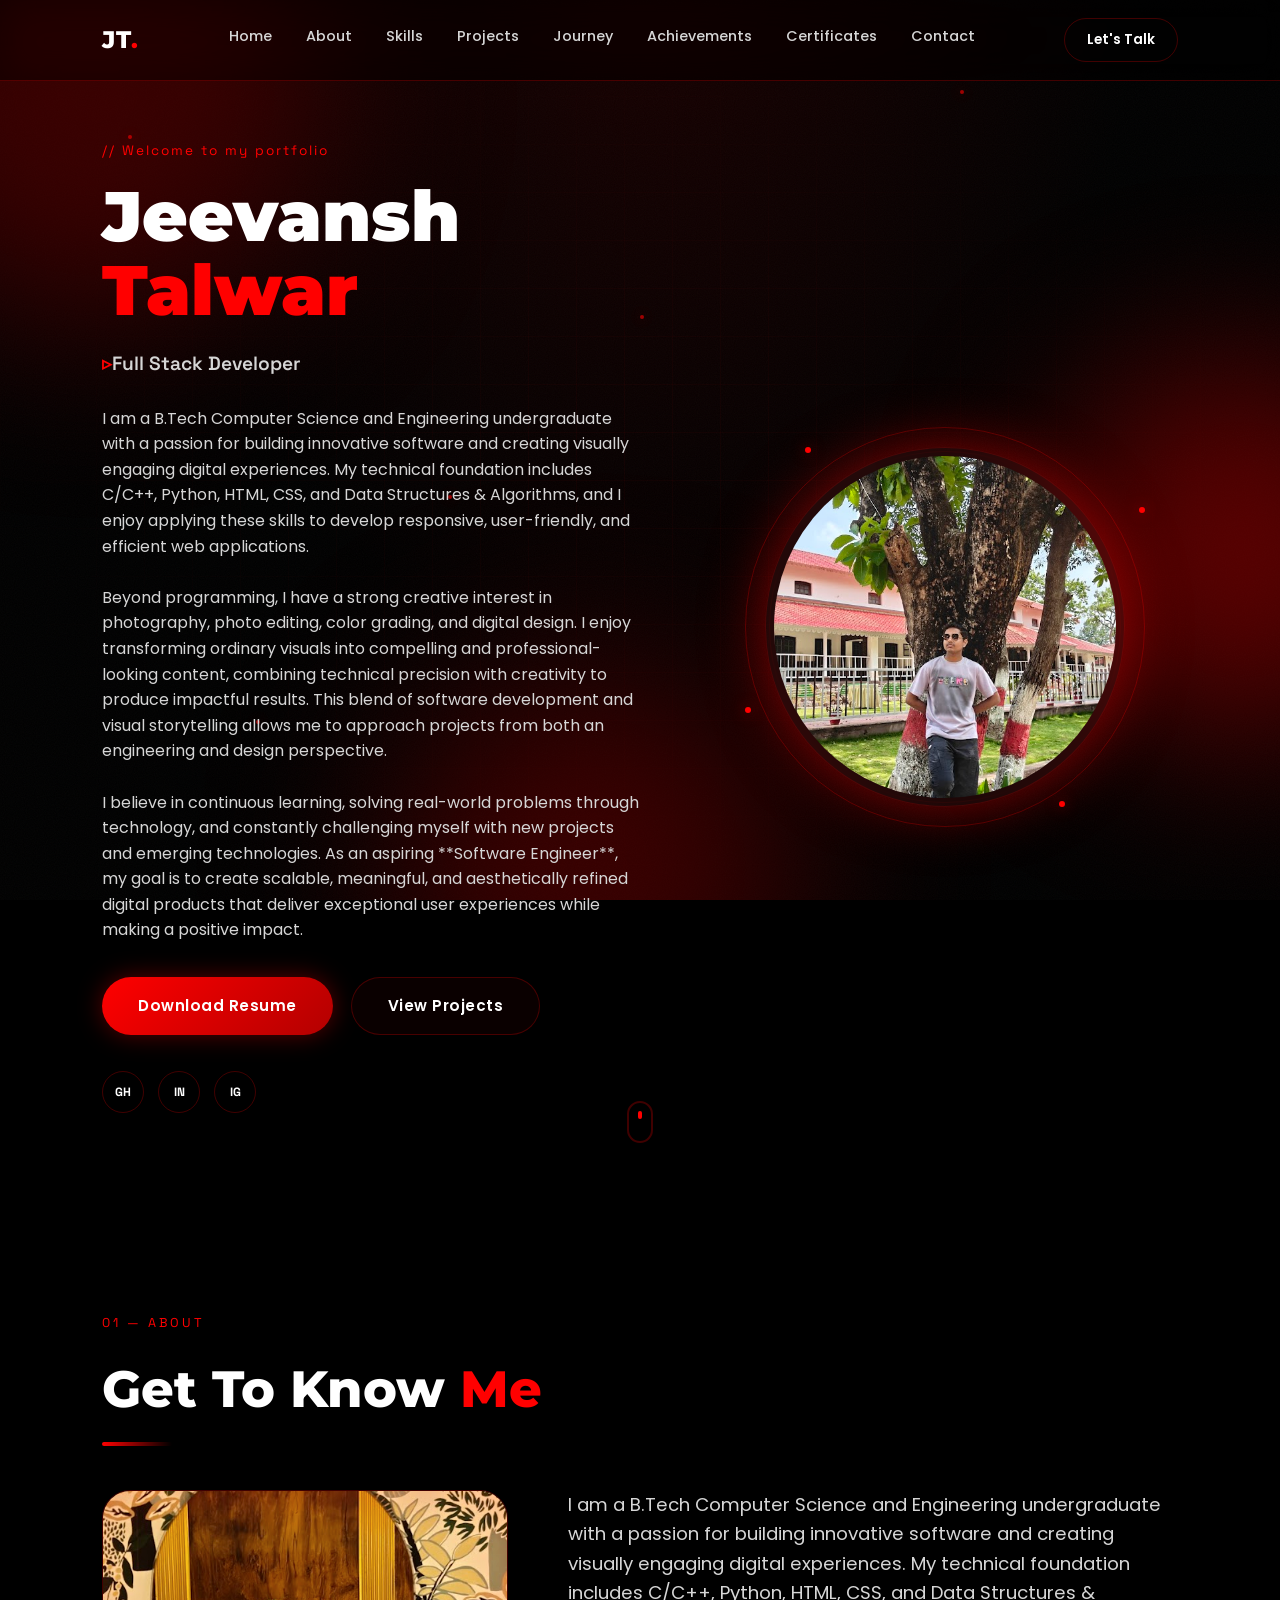
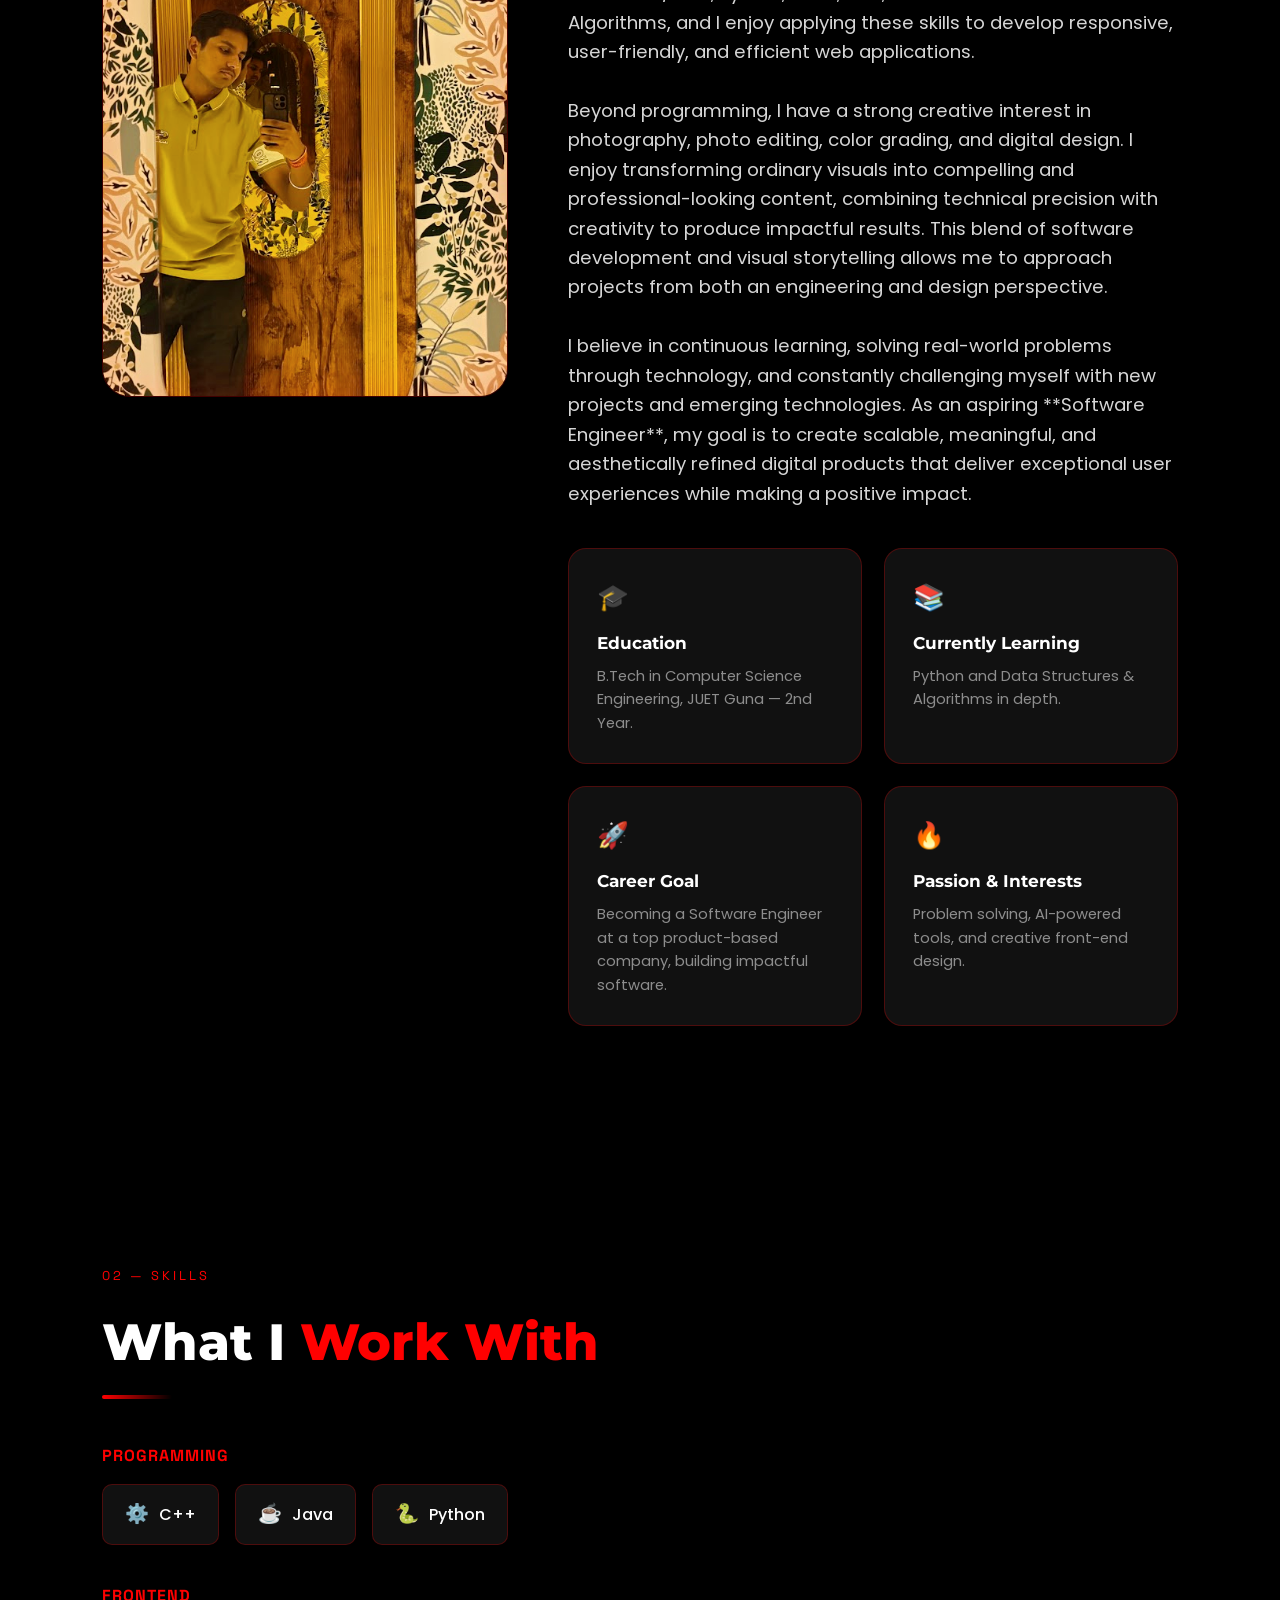
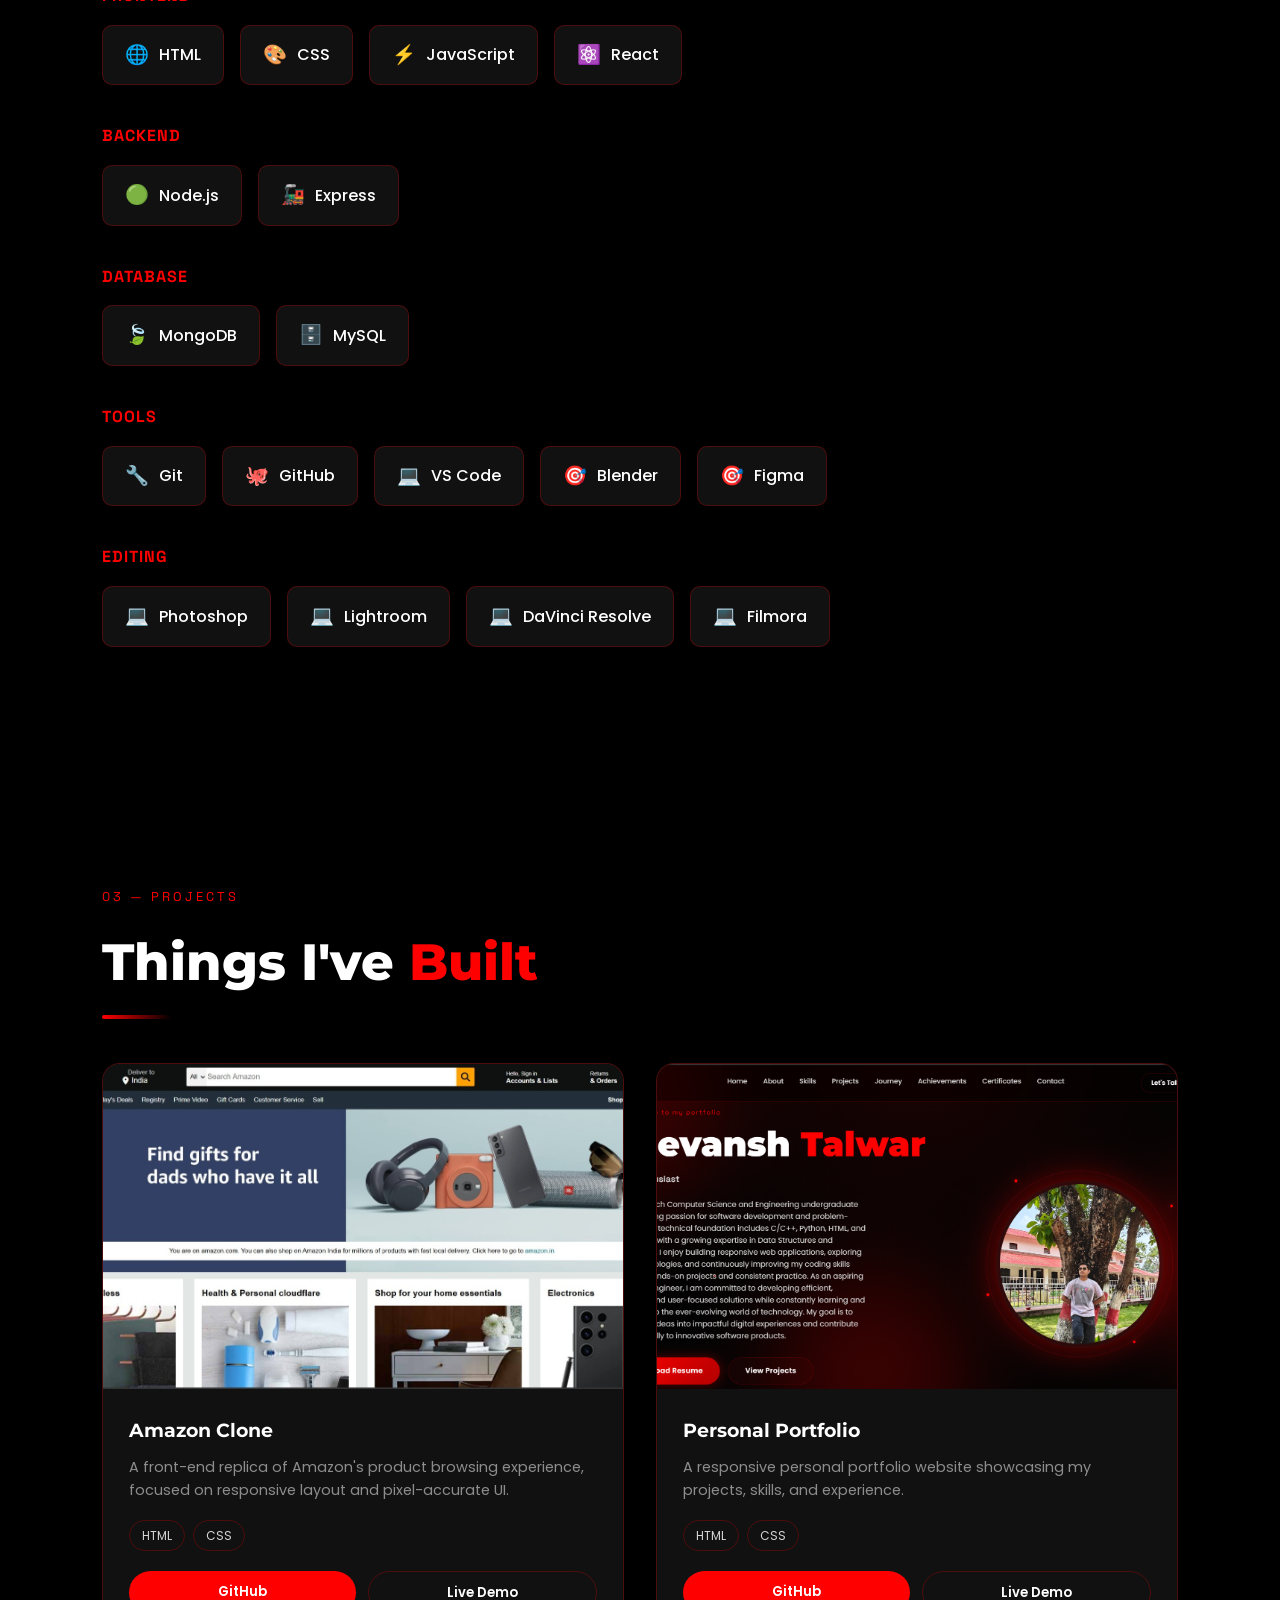
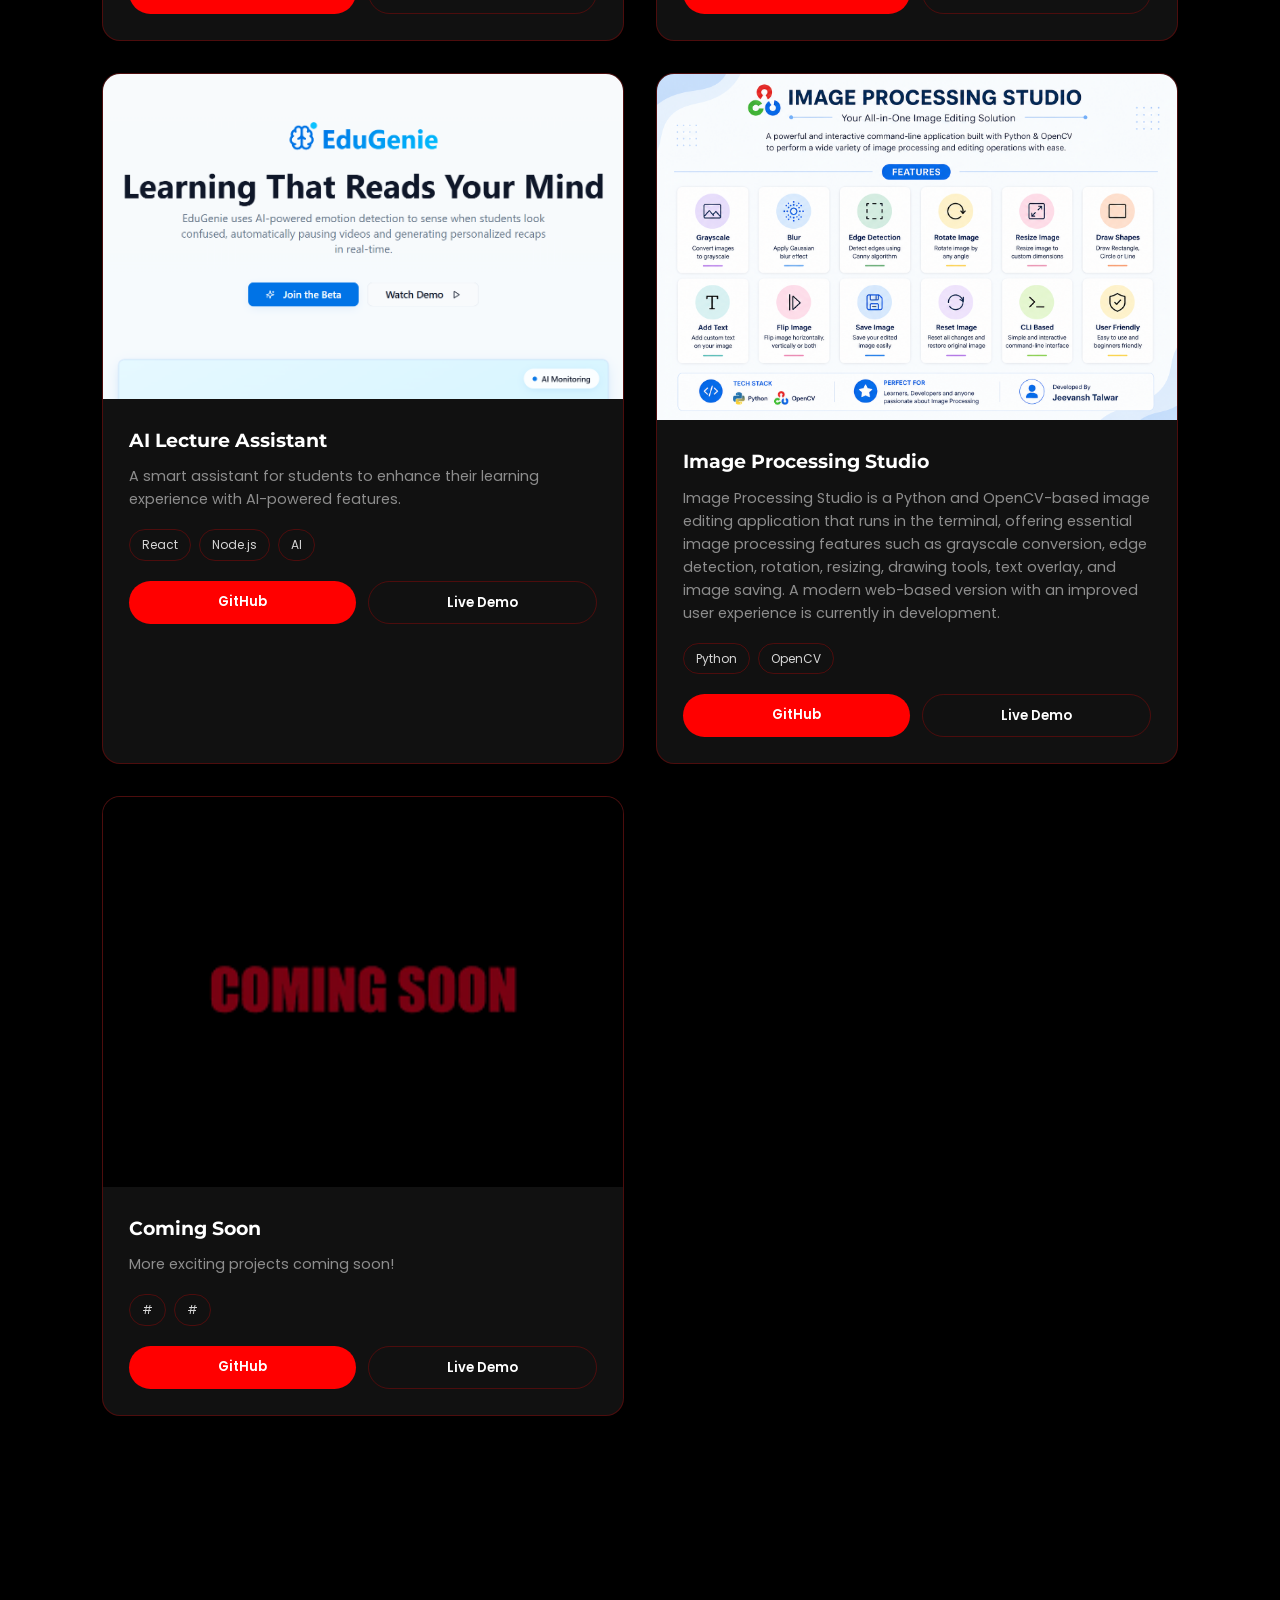
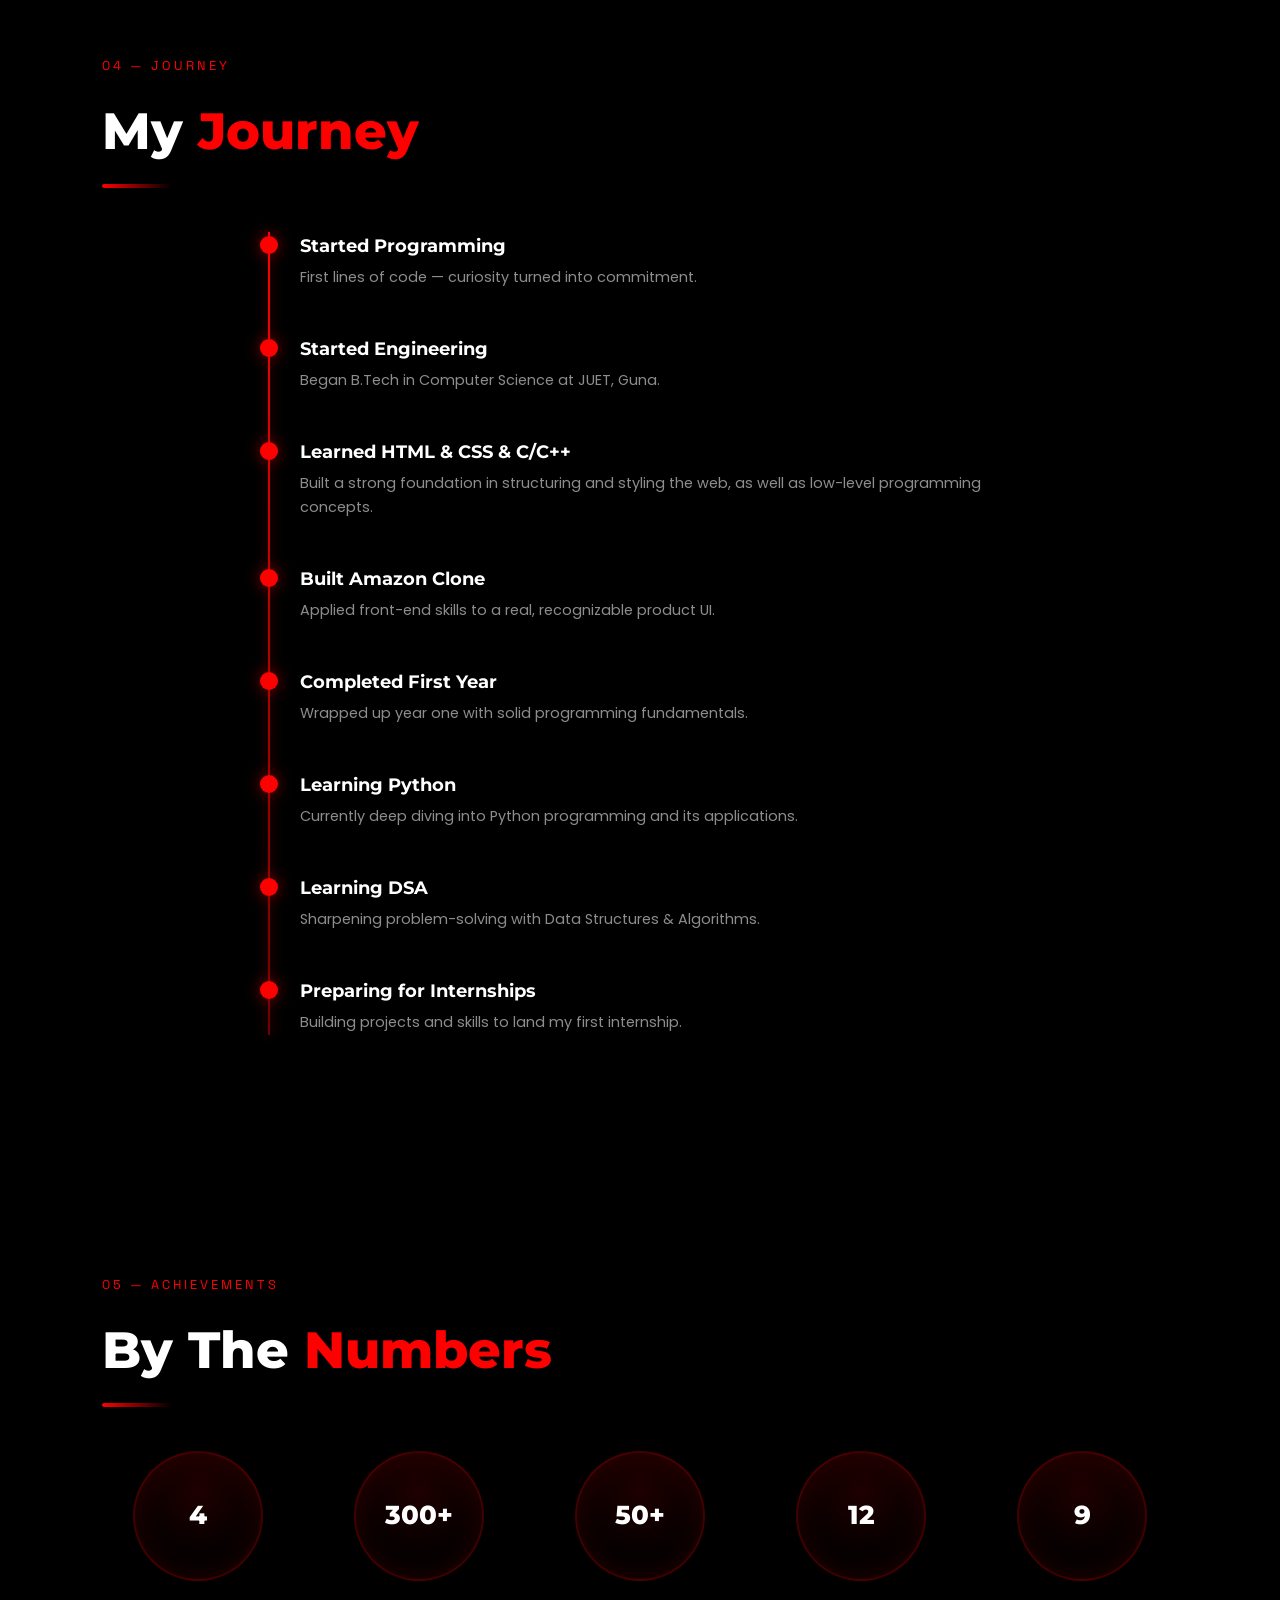
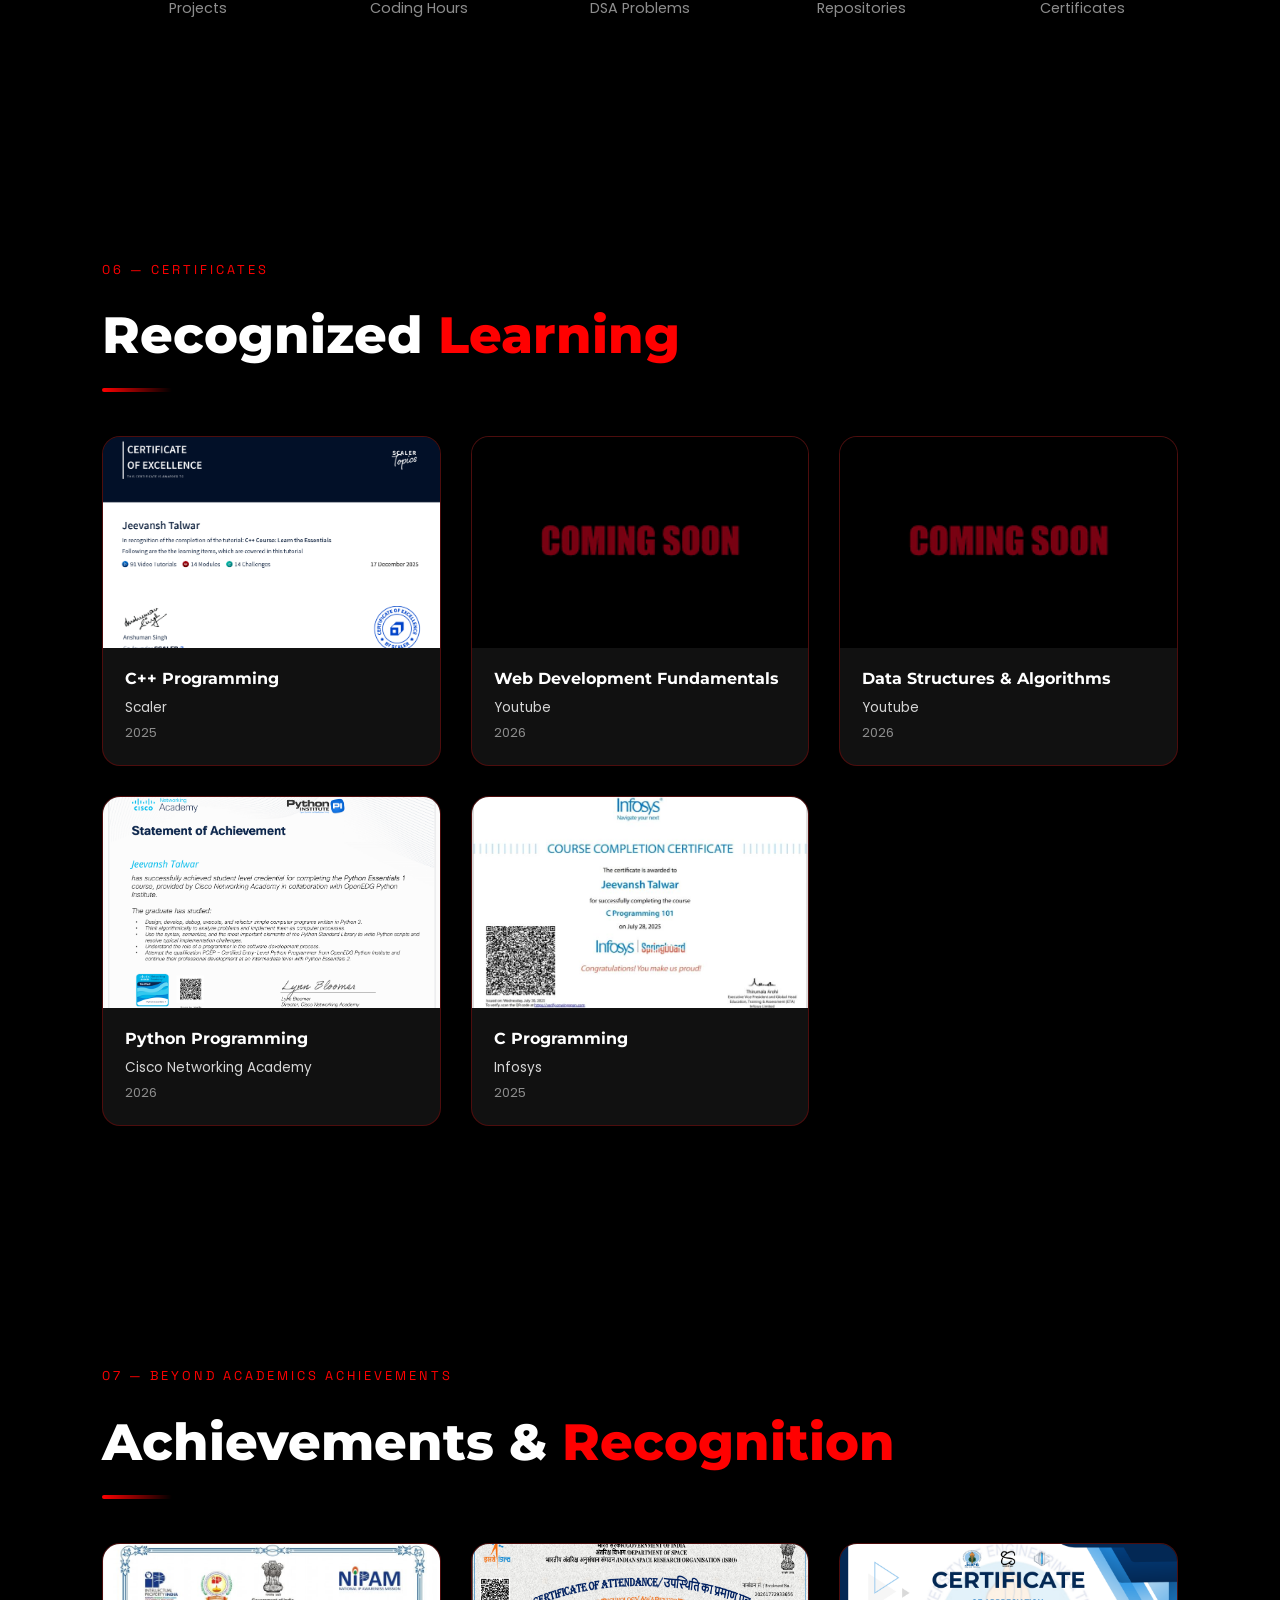
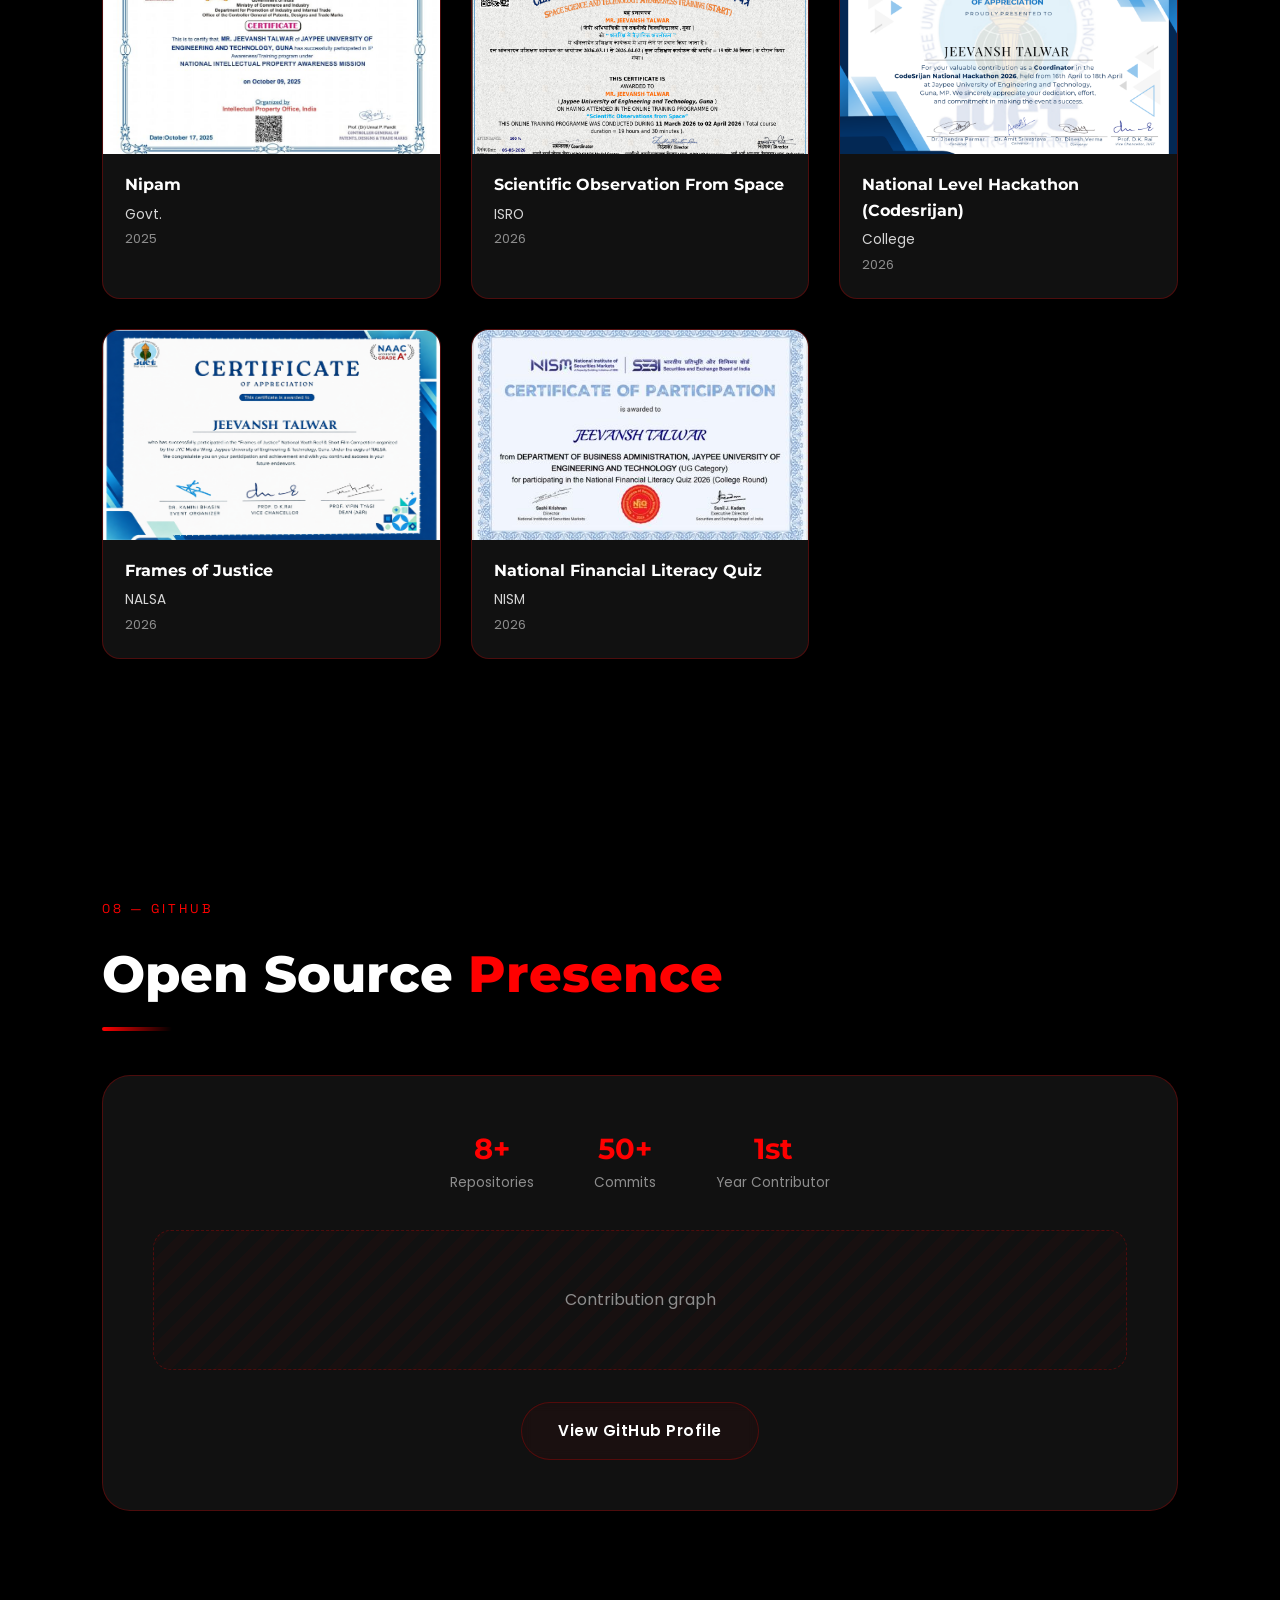
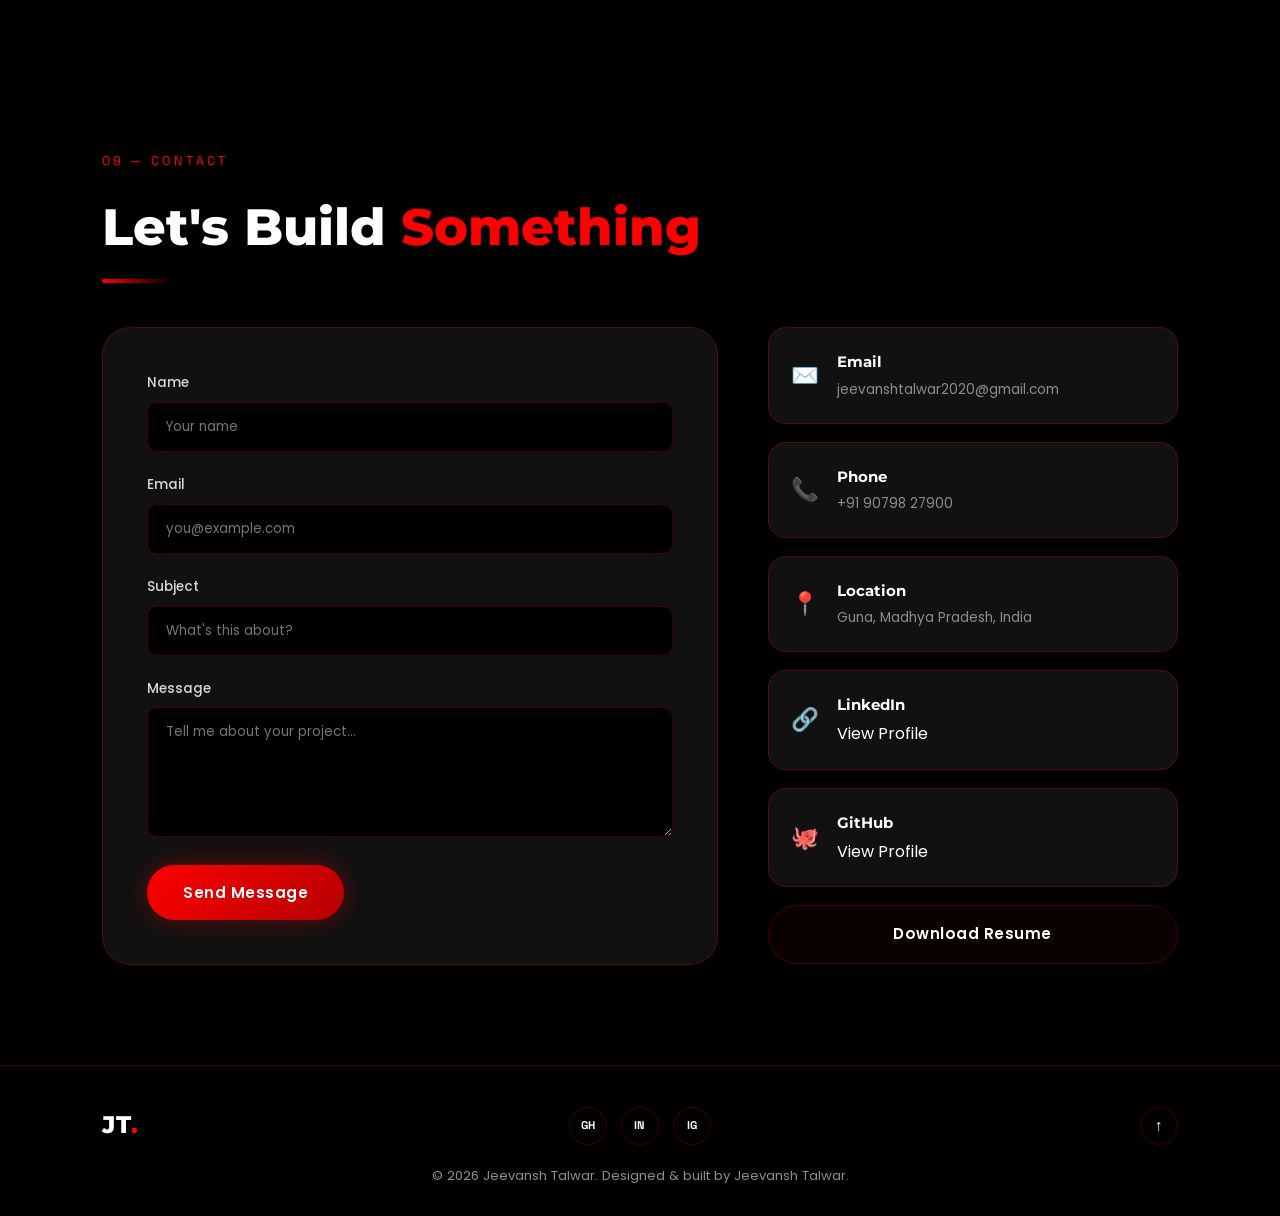
==== commit f6c5aef2: "Update stat-circle values in index.html" ====
--- a/index.html
+++ b/index.html
@@ -390,7 +390,7 @@
 
   <div class="stats-grid">
     <div class="stat-card">
-      <div class="stat-circle"><span>3</span></div>
+      <div class="stat-circle"><span>4</span></div>
       <p>Projects</p>
     </div>
     <div class="stat-card">
@@ -402,7 +402,7 @@
       <p>DSA Problems</p>
     </div>
     <div class="stat-card">
-      <div class="stat-circle"><span>8</span></div>
+      <div class="stat-circle"><span>12</span></div>
       <p>Repositories</p>
     </div>
     <div class="stat-card">
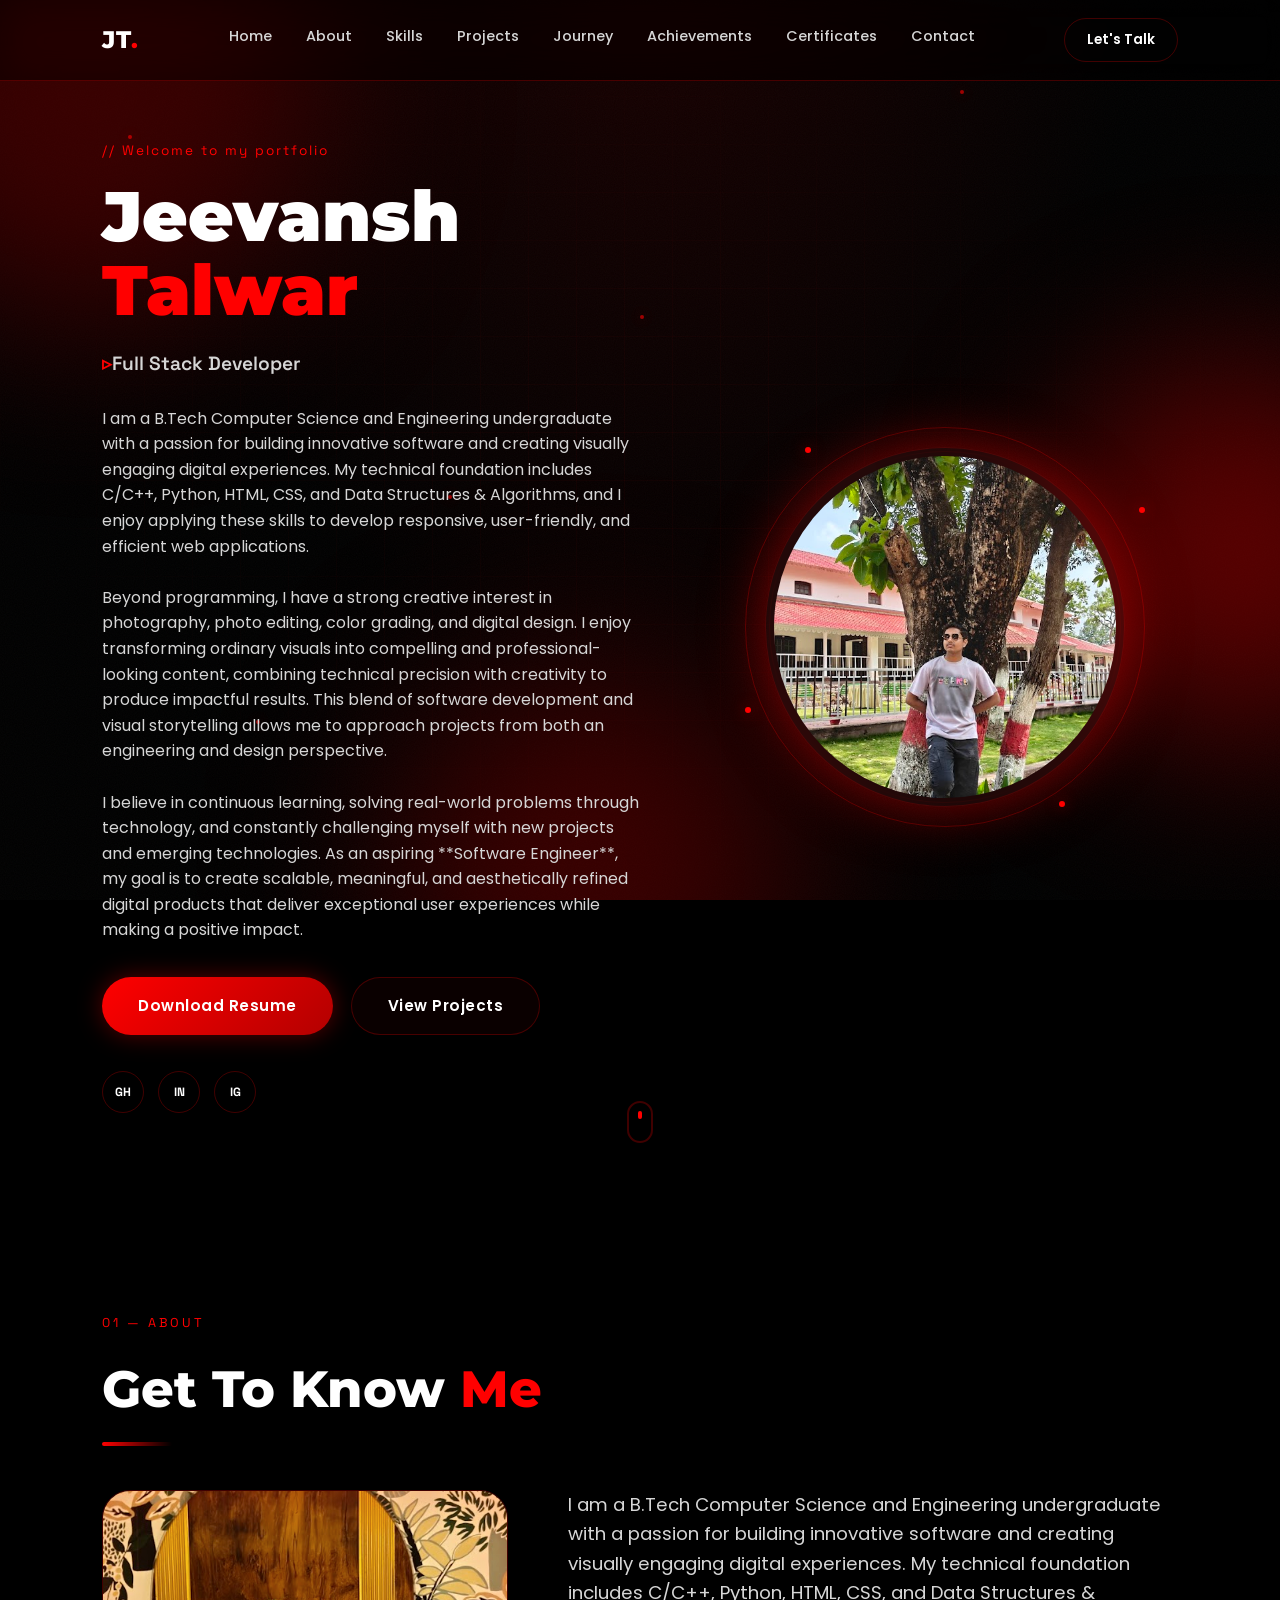
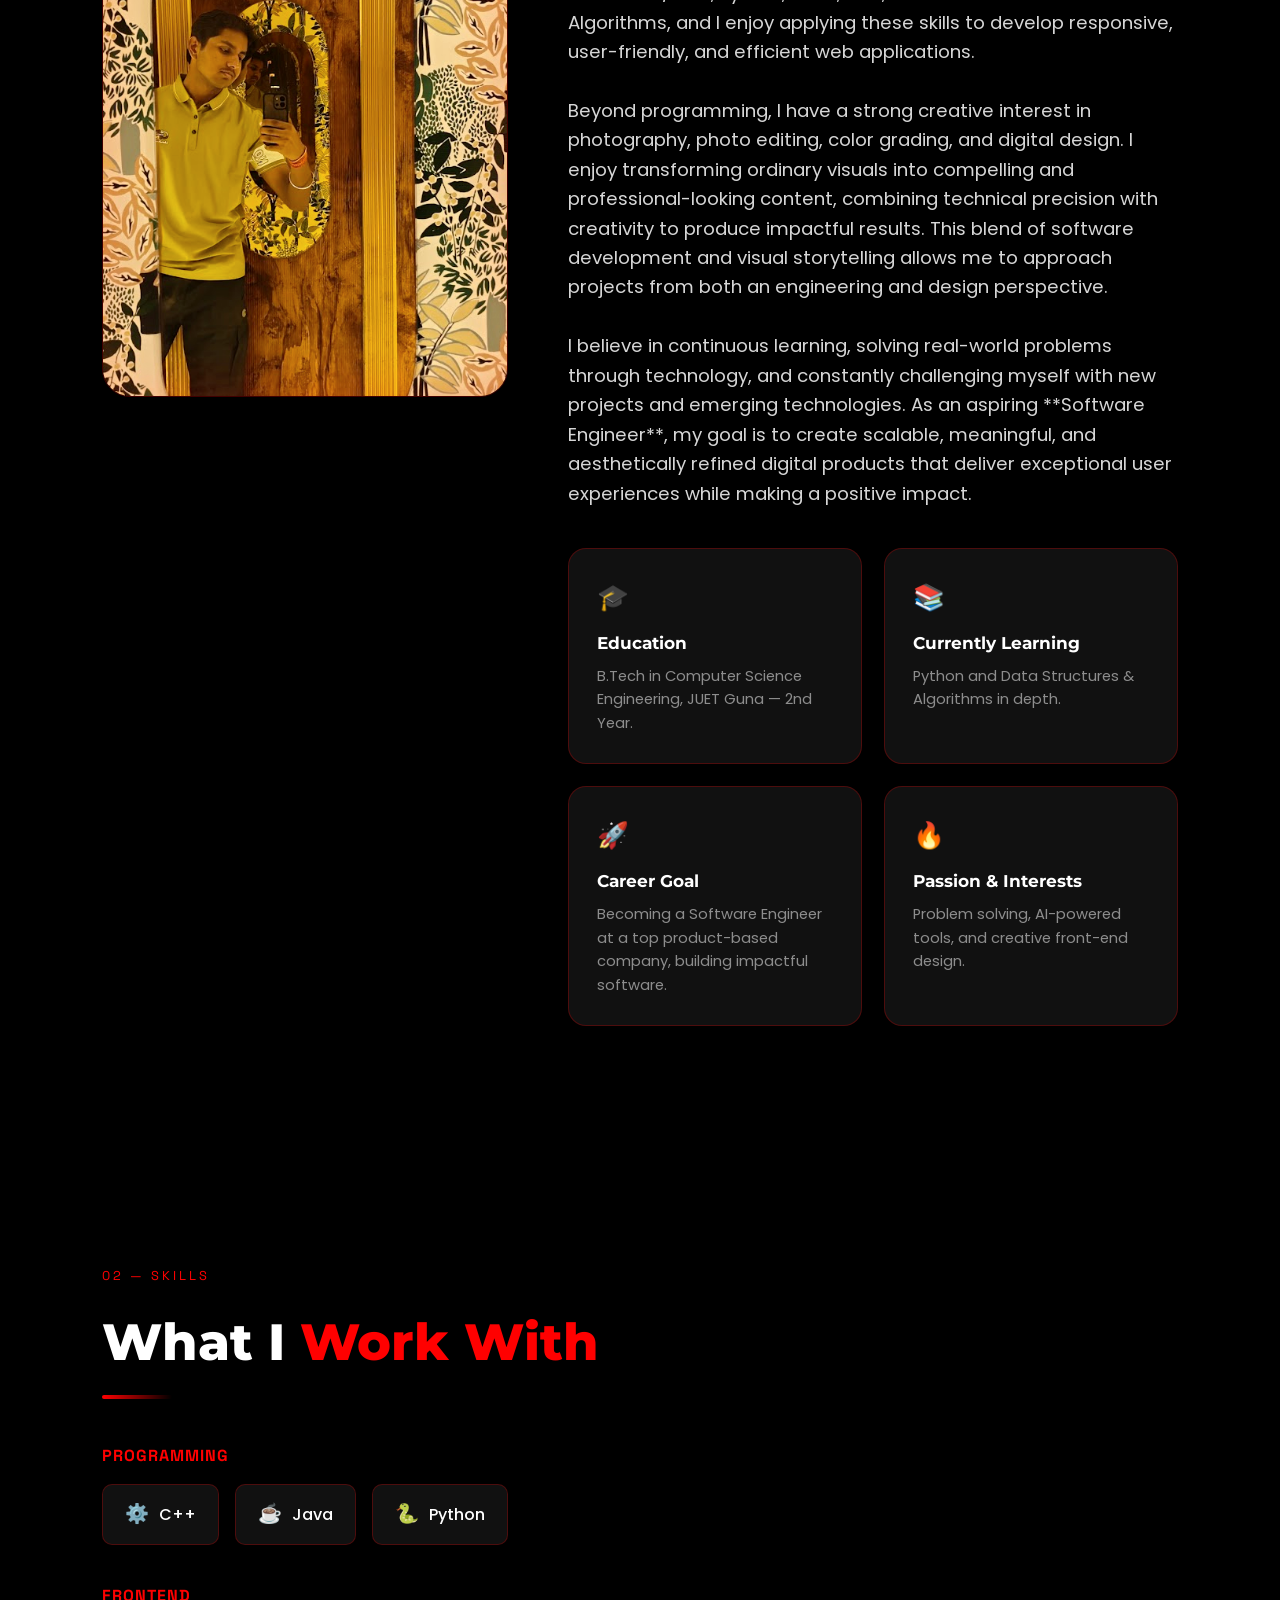
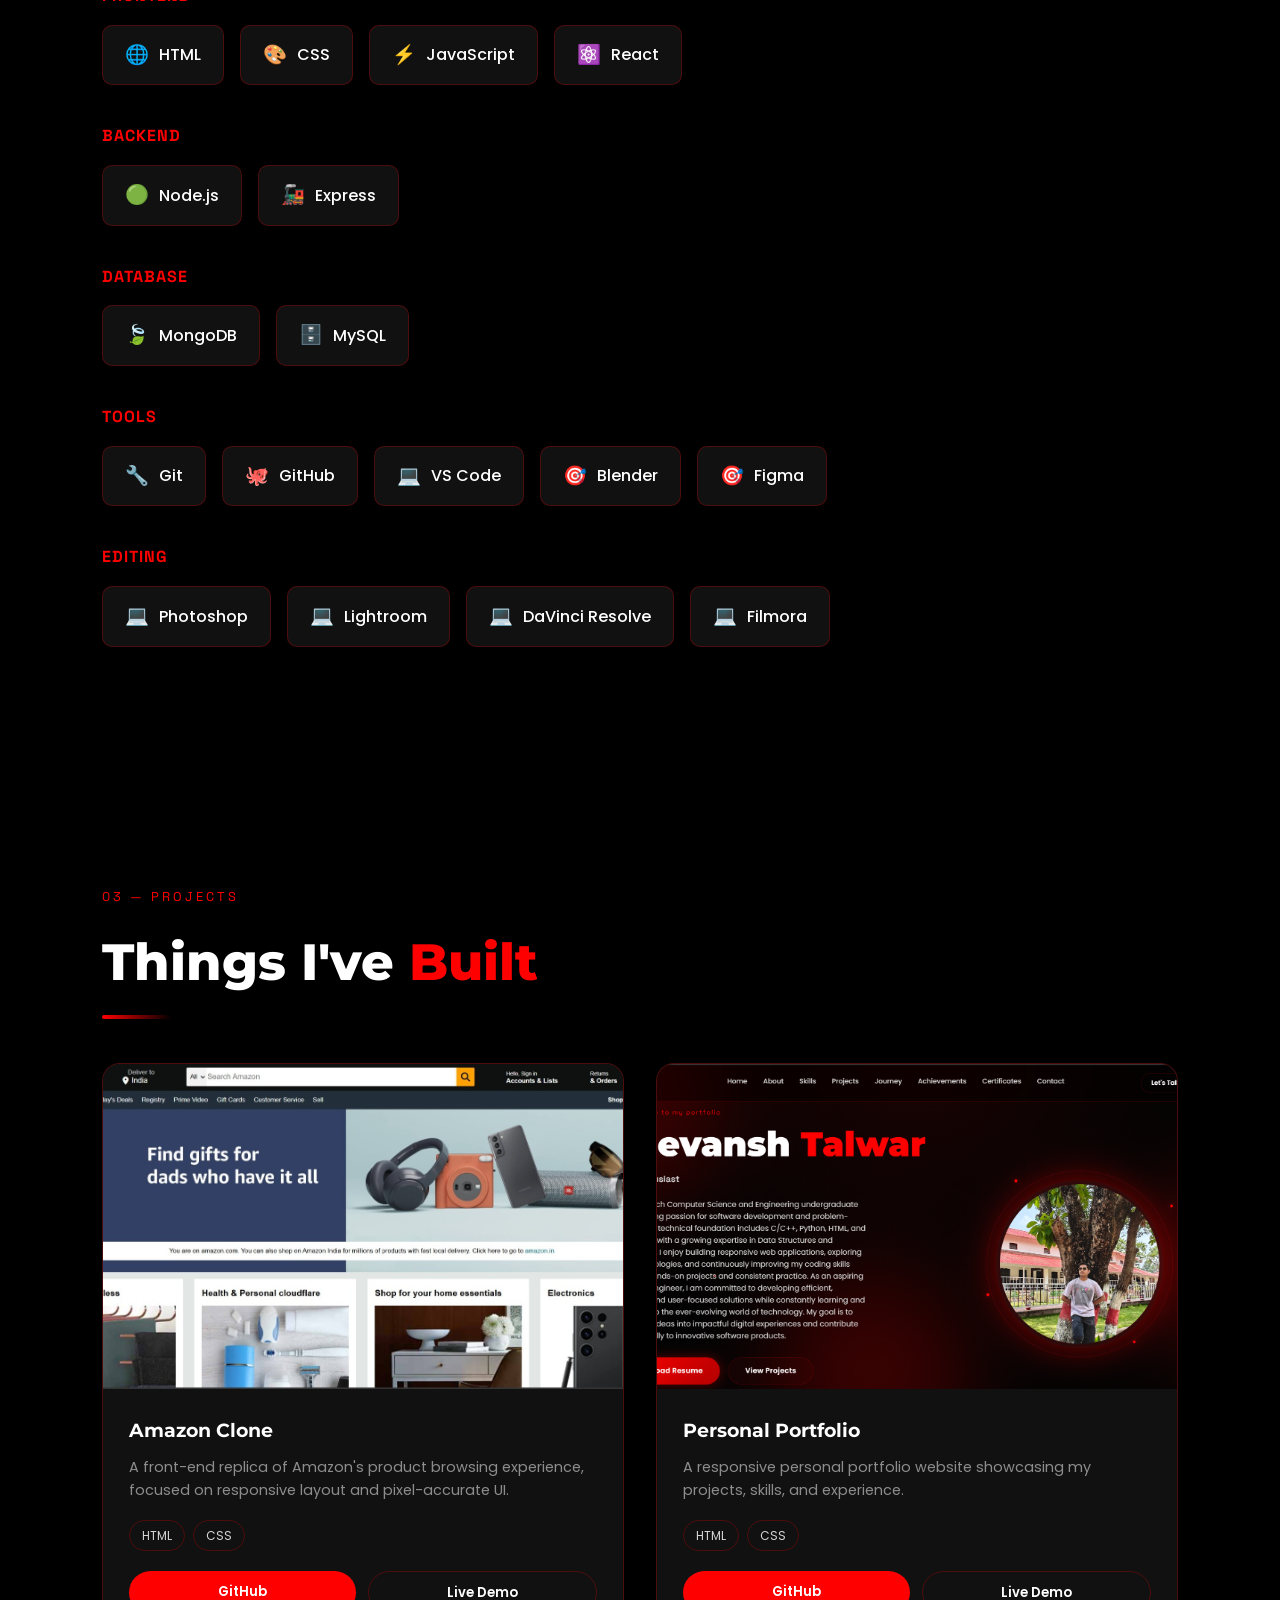
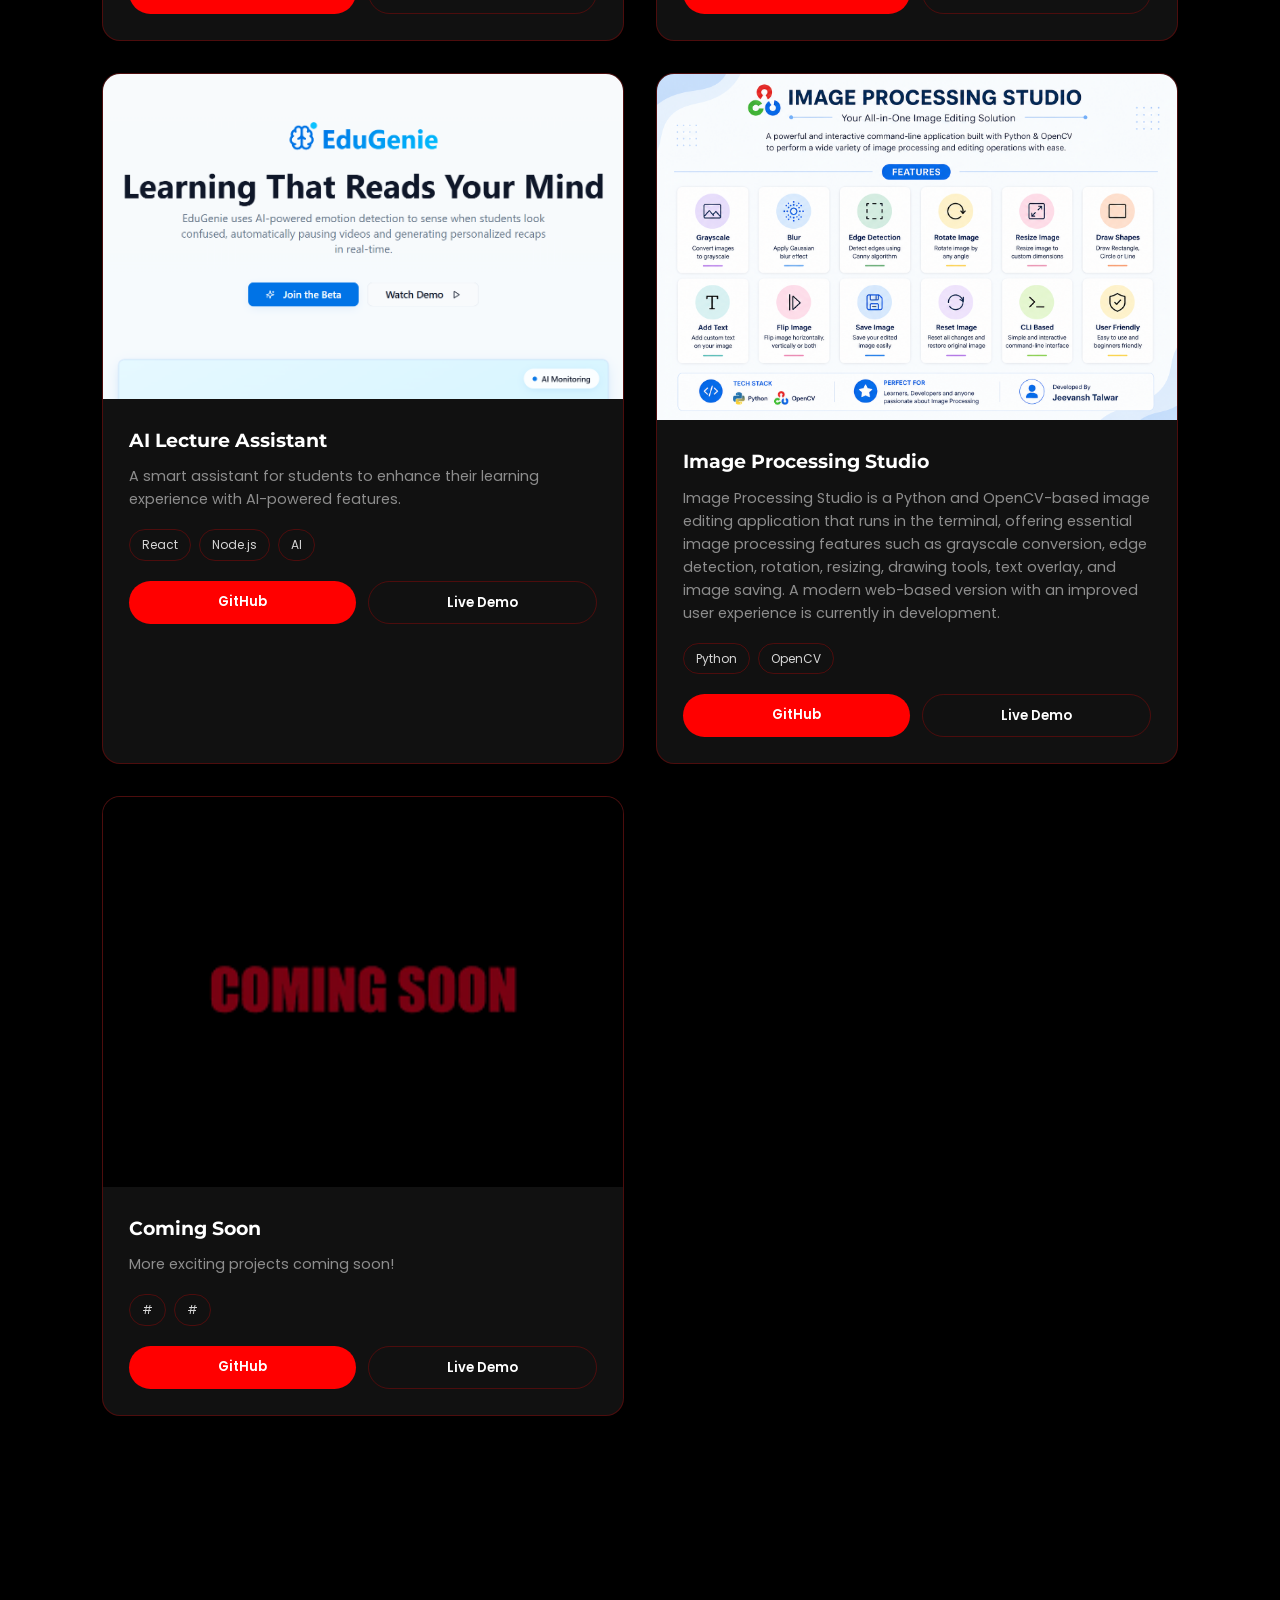
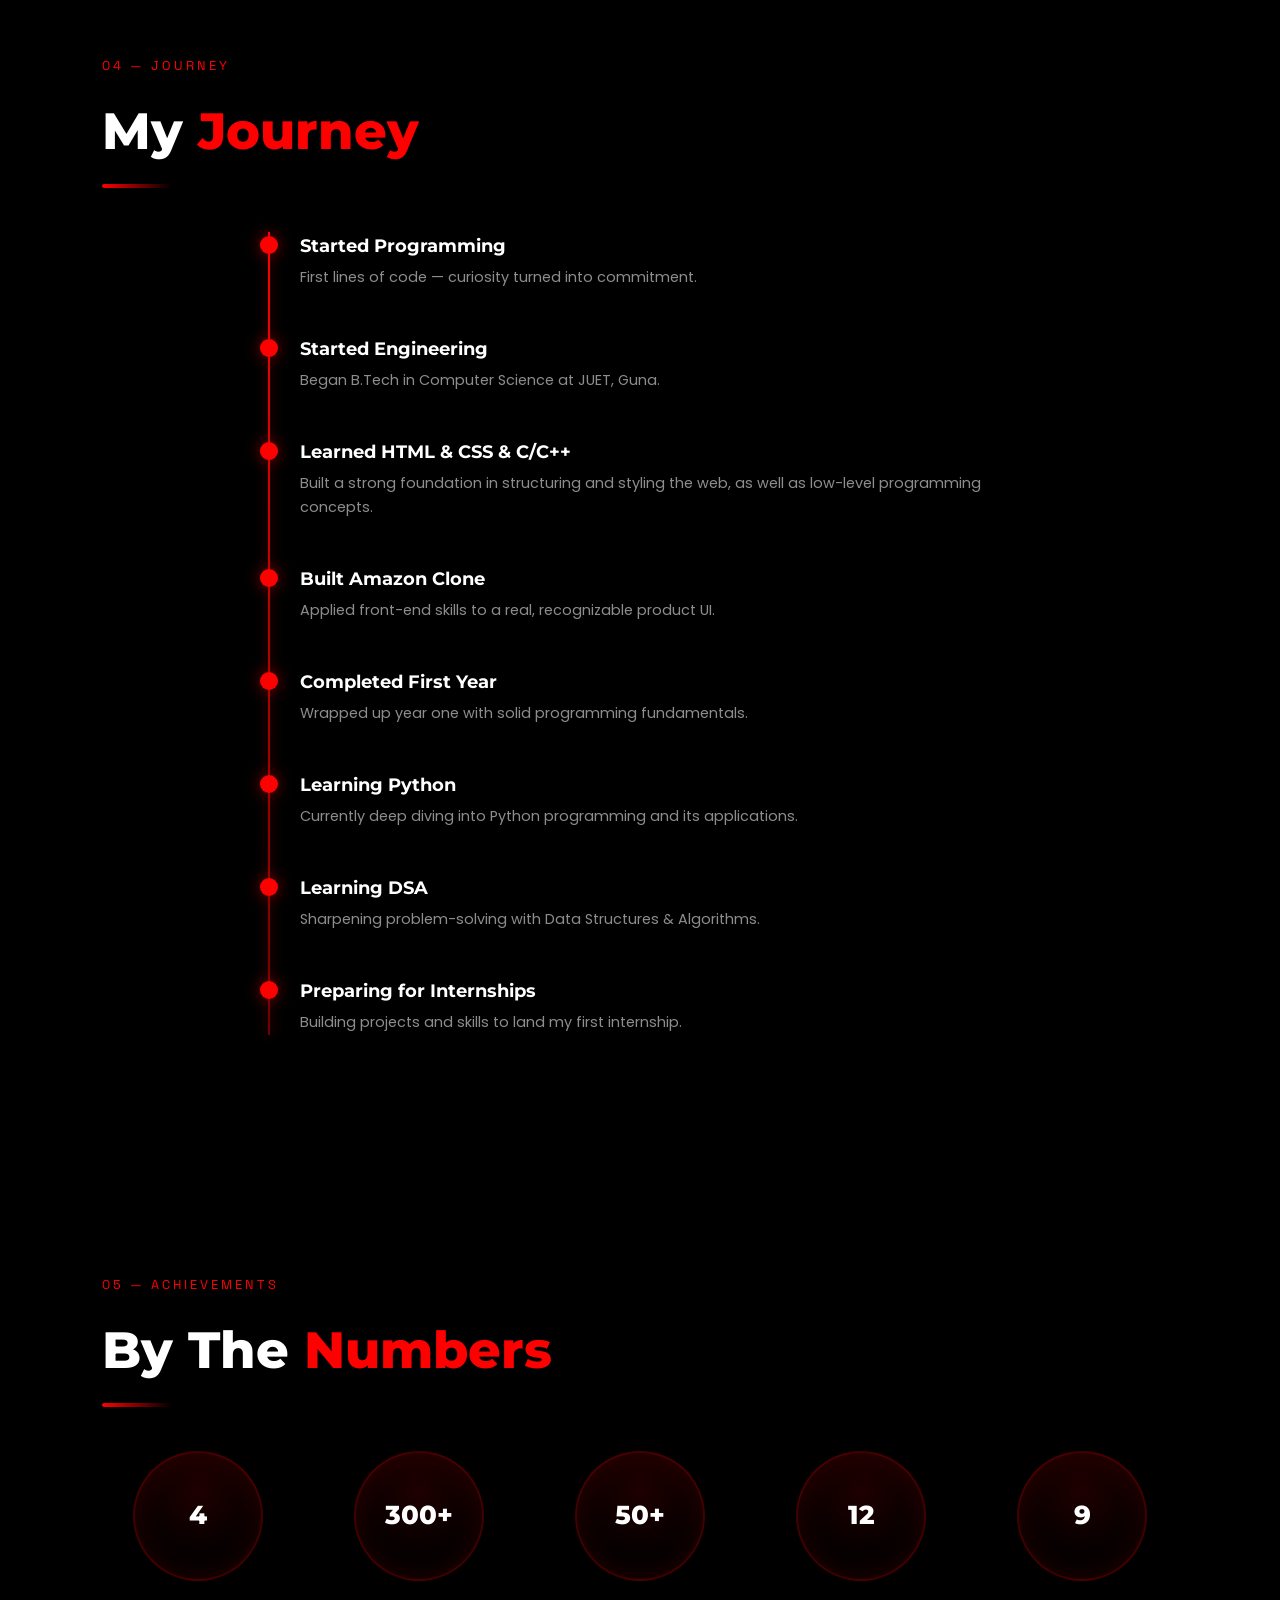
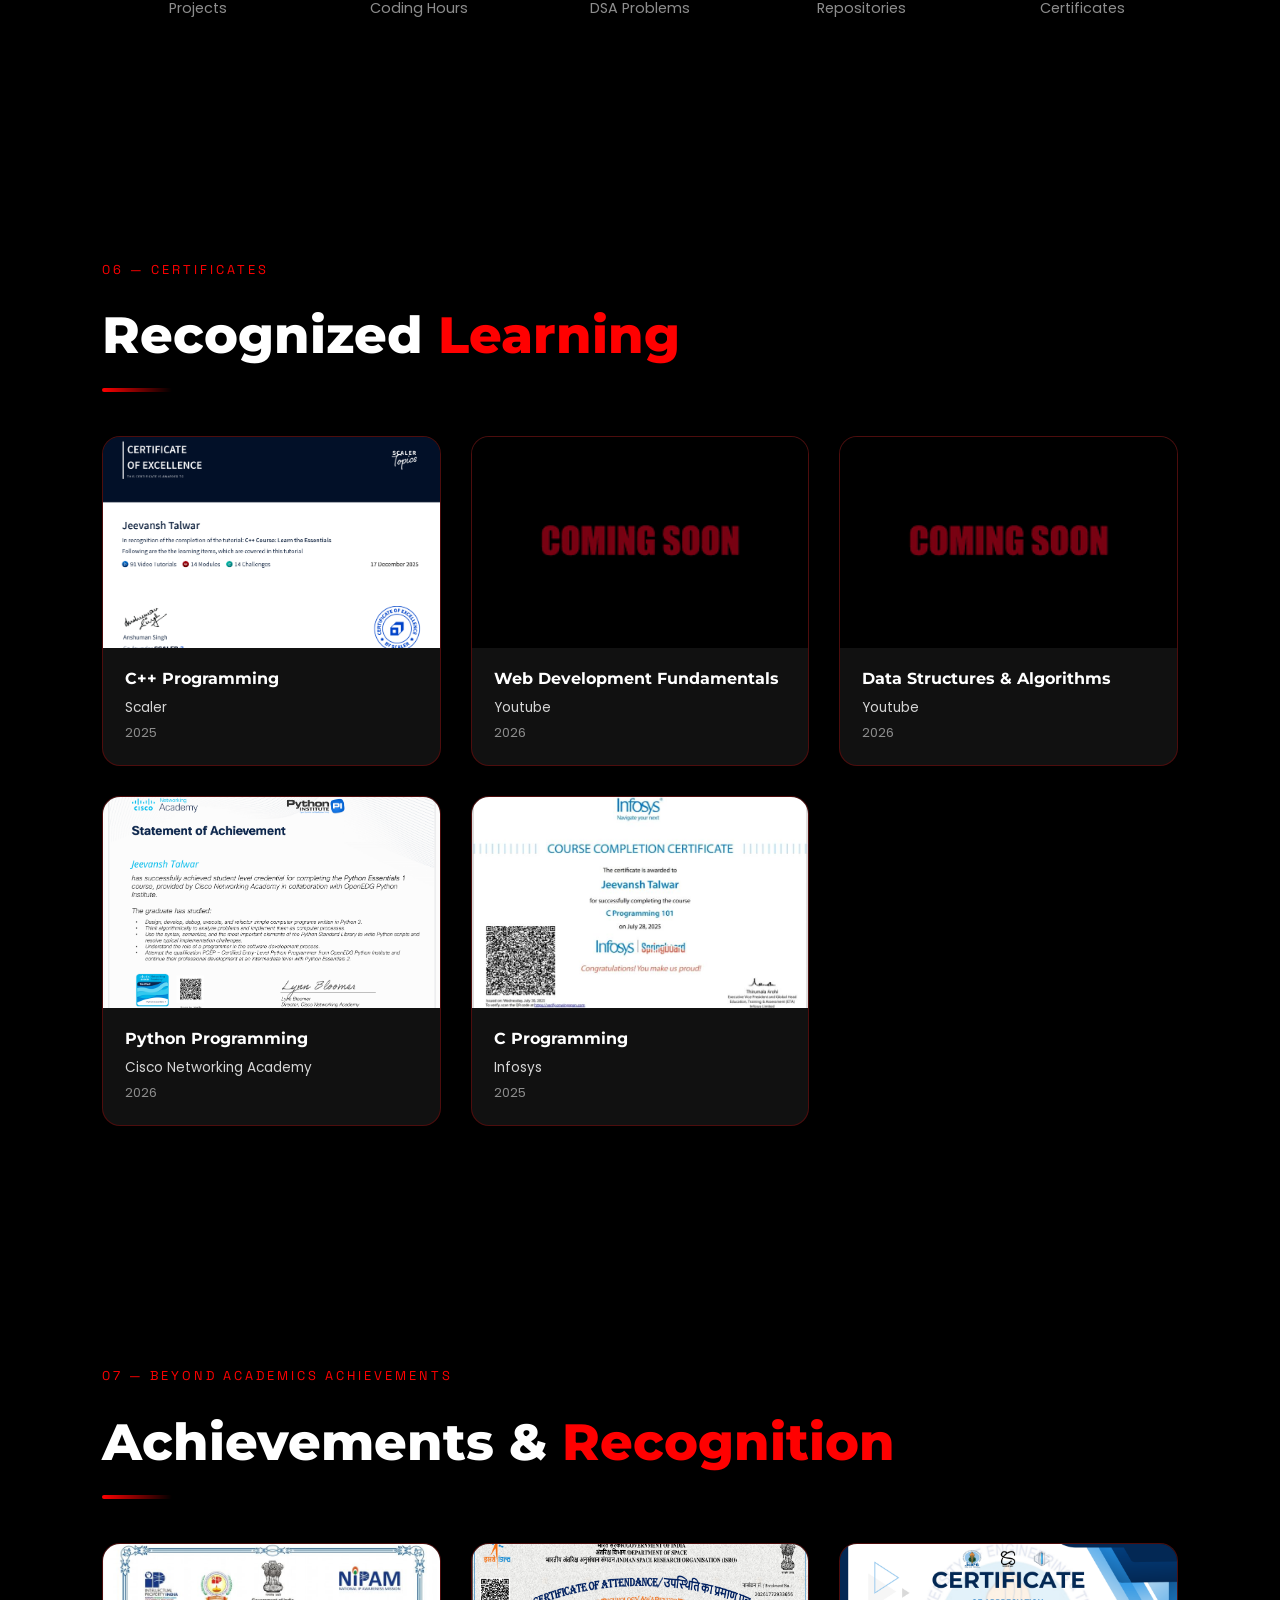
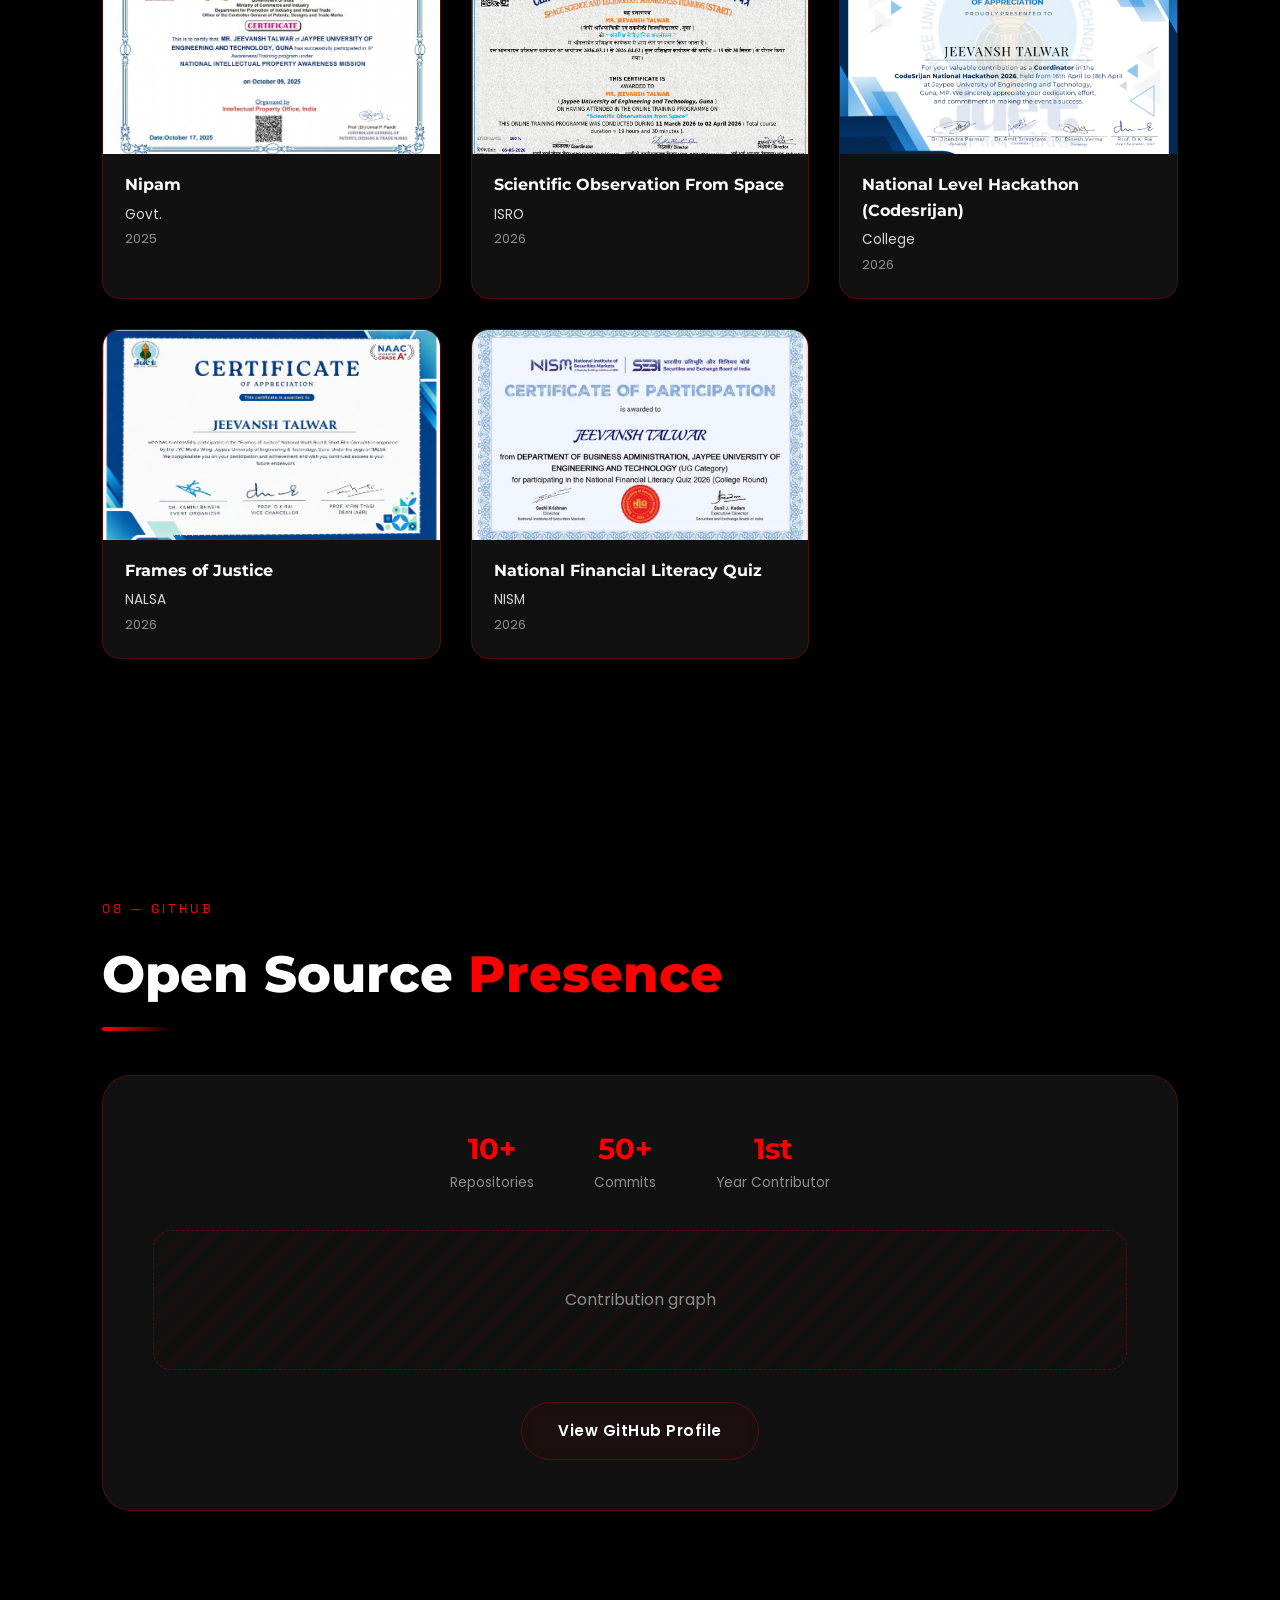
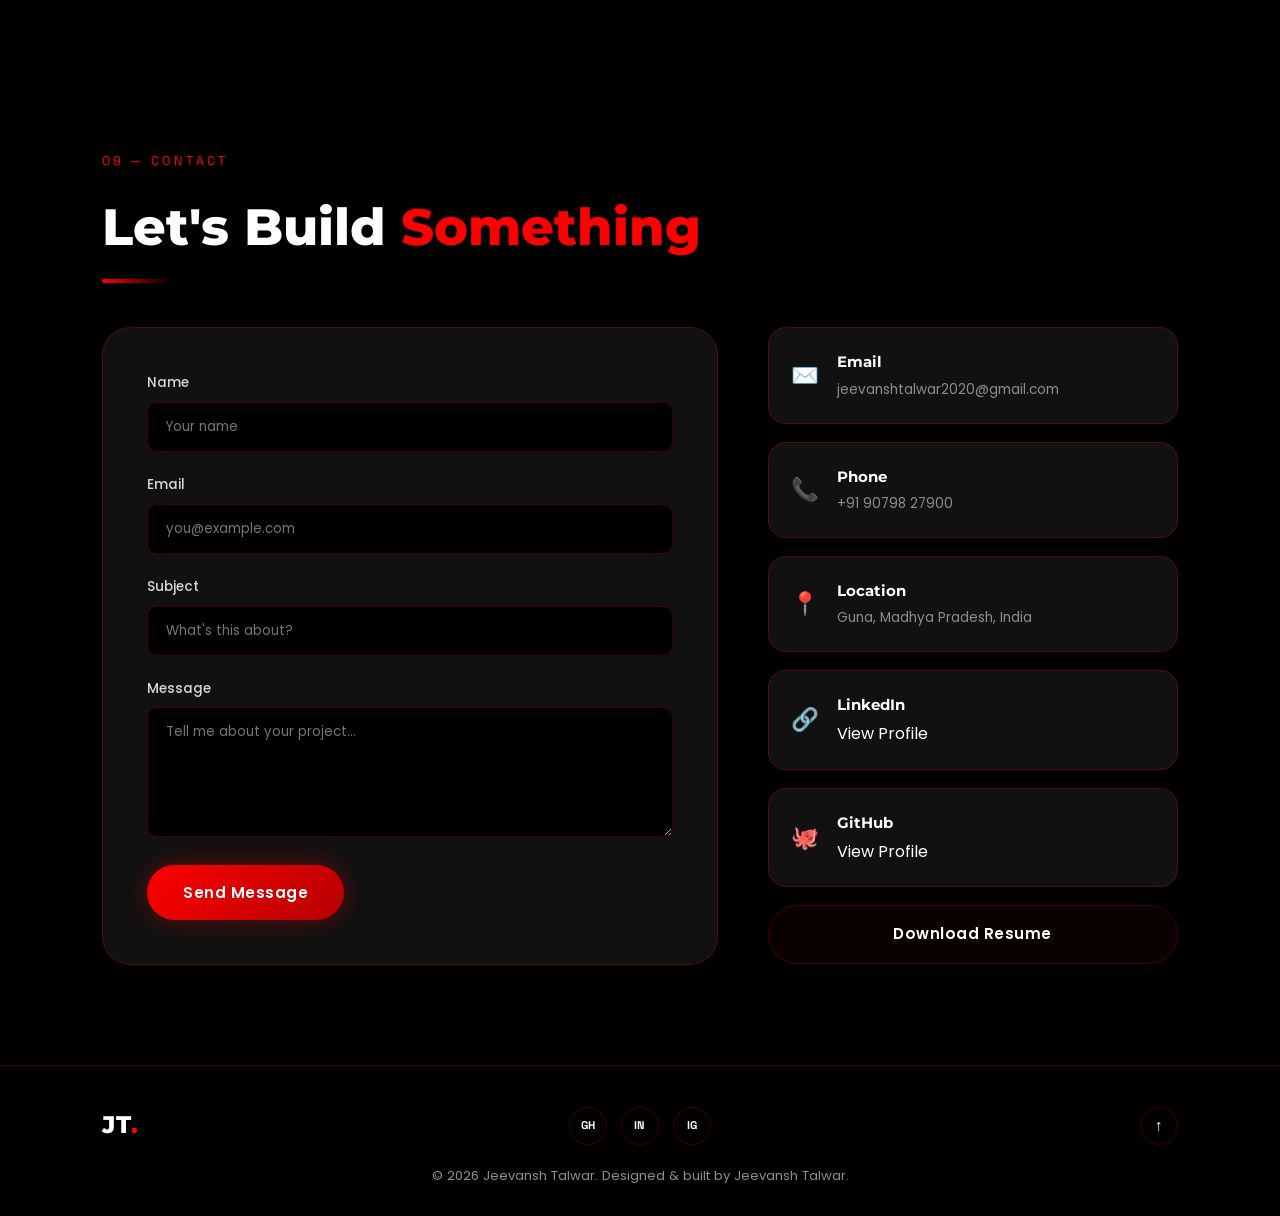
==== commit 7c68db14: "Update GitHub repositories count from 8 to 10" ====
--- a/index.html
+++ b/index.html
@@ -527,7 +527,7 @@
 
   <div class="github-panel">
     <div class="github-stats">
-      <div class="gh-stat"><strong>8+</strong><span>Repositories</span></div>
+      <div class="gh-stat"><strong>10+</strong><span>Repositories</span></div>
       <div class="gh-stat"><strong>50+</strong><span>Commits</span></div>
       <div class="gh-stat"><strong>1st</strong><span>Year Contributor</span></div>
     </div>
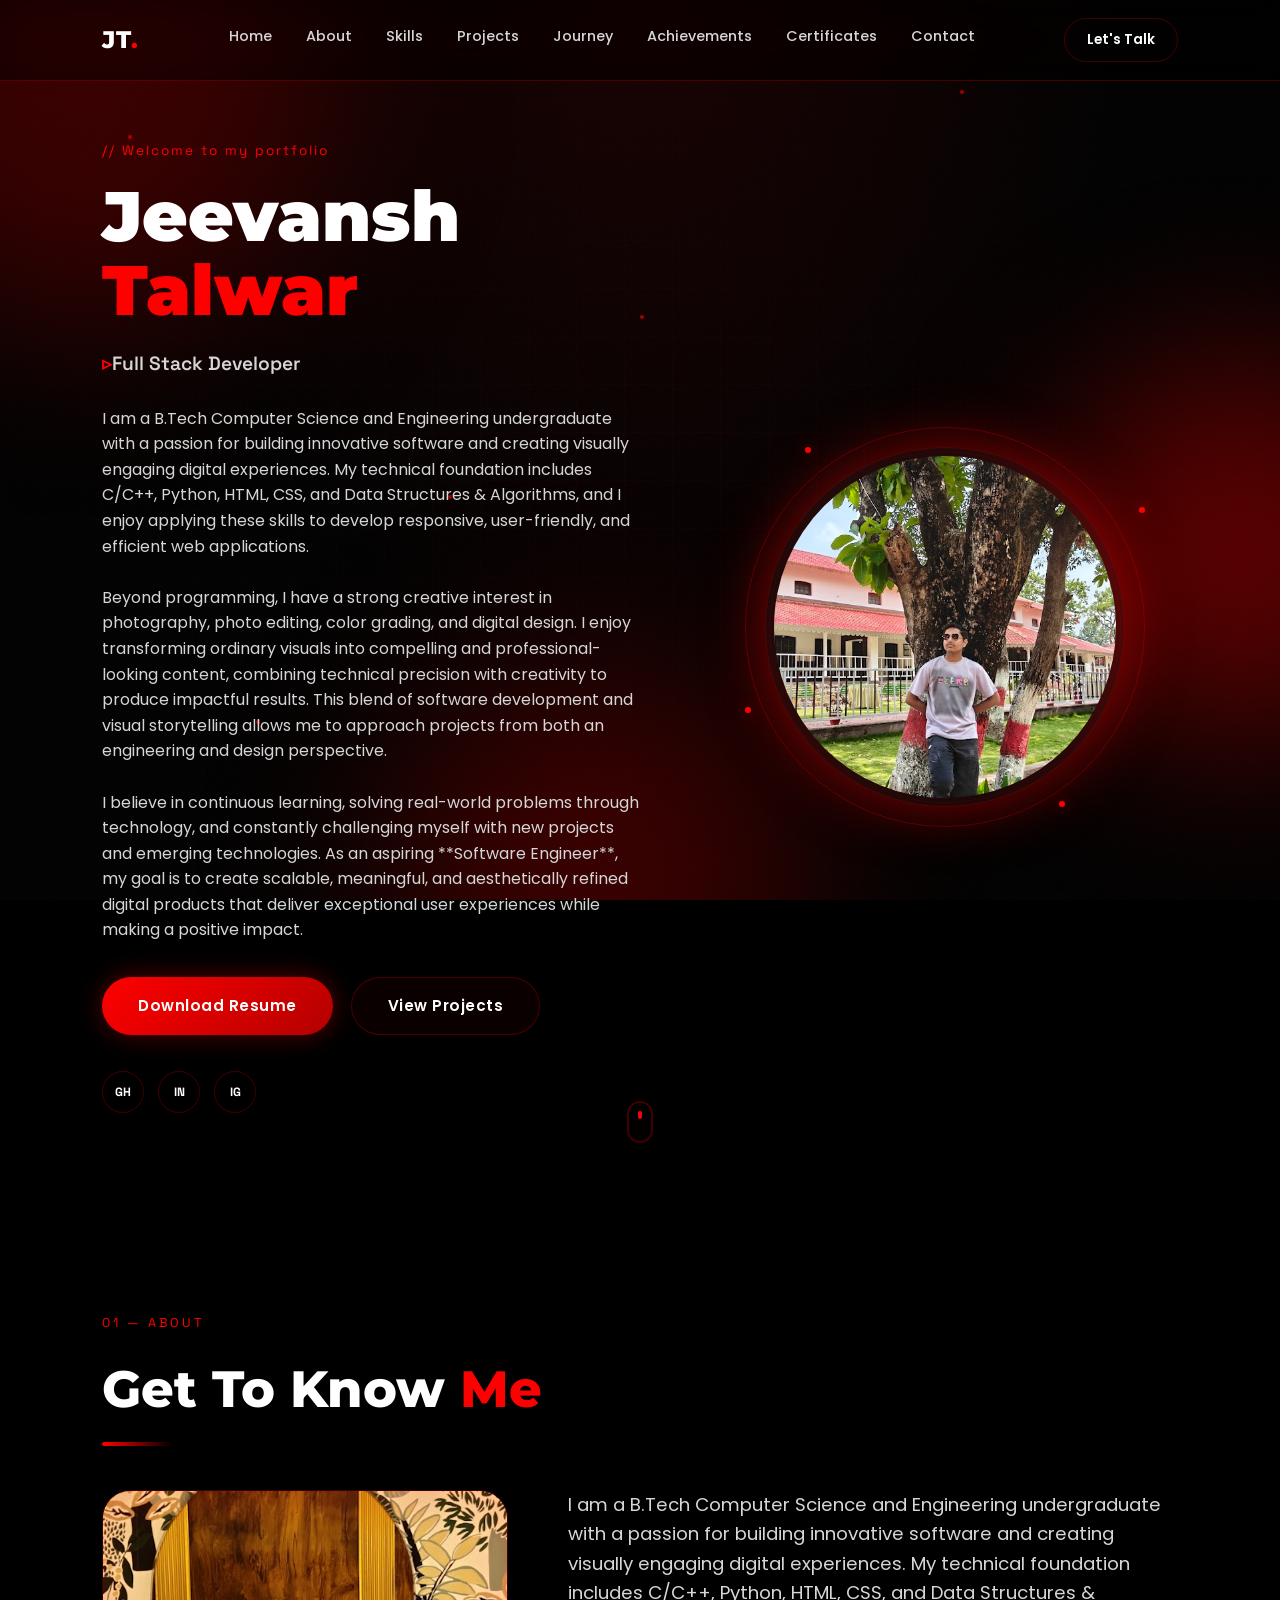
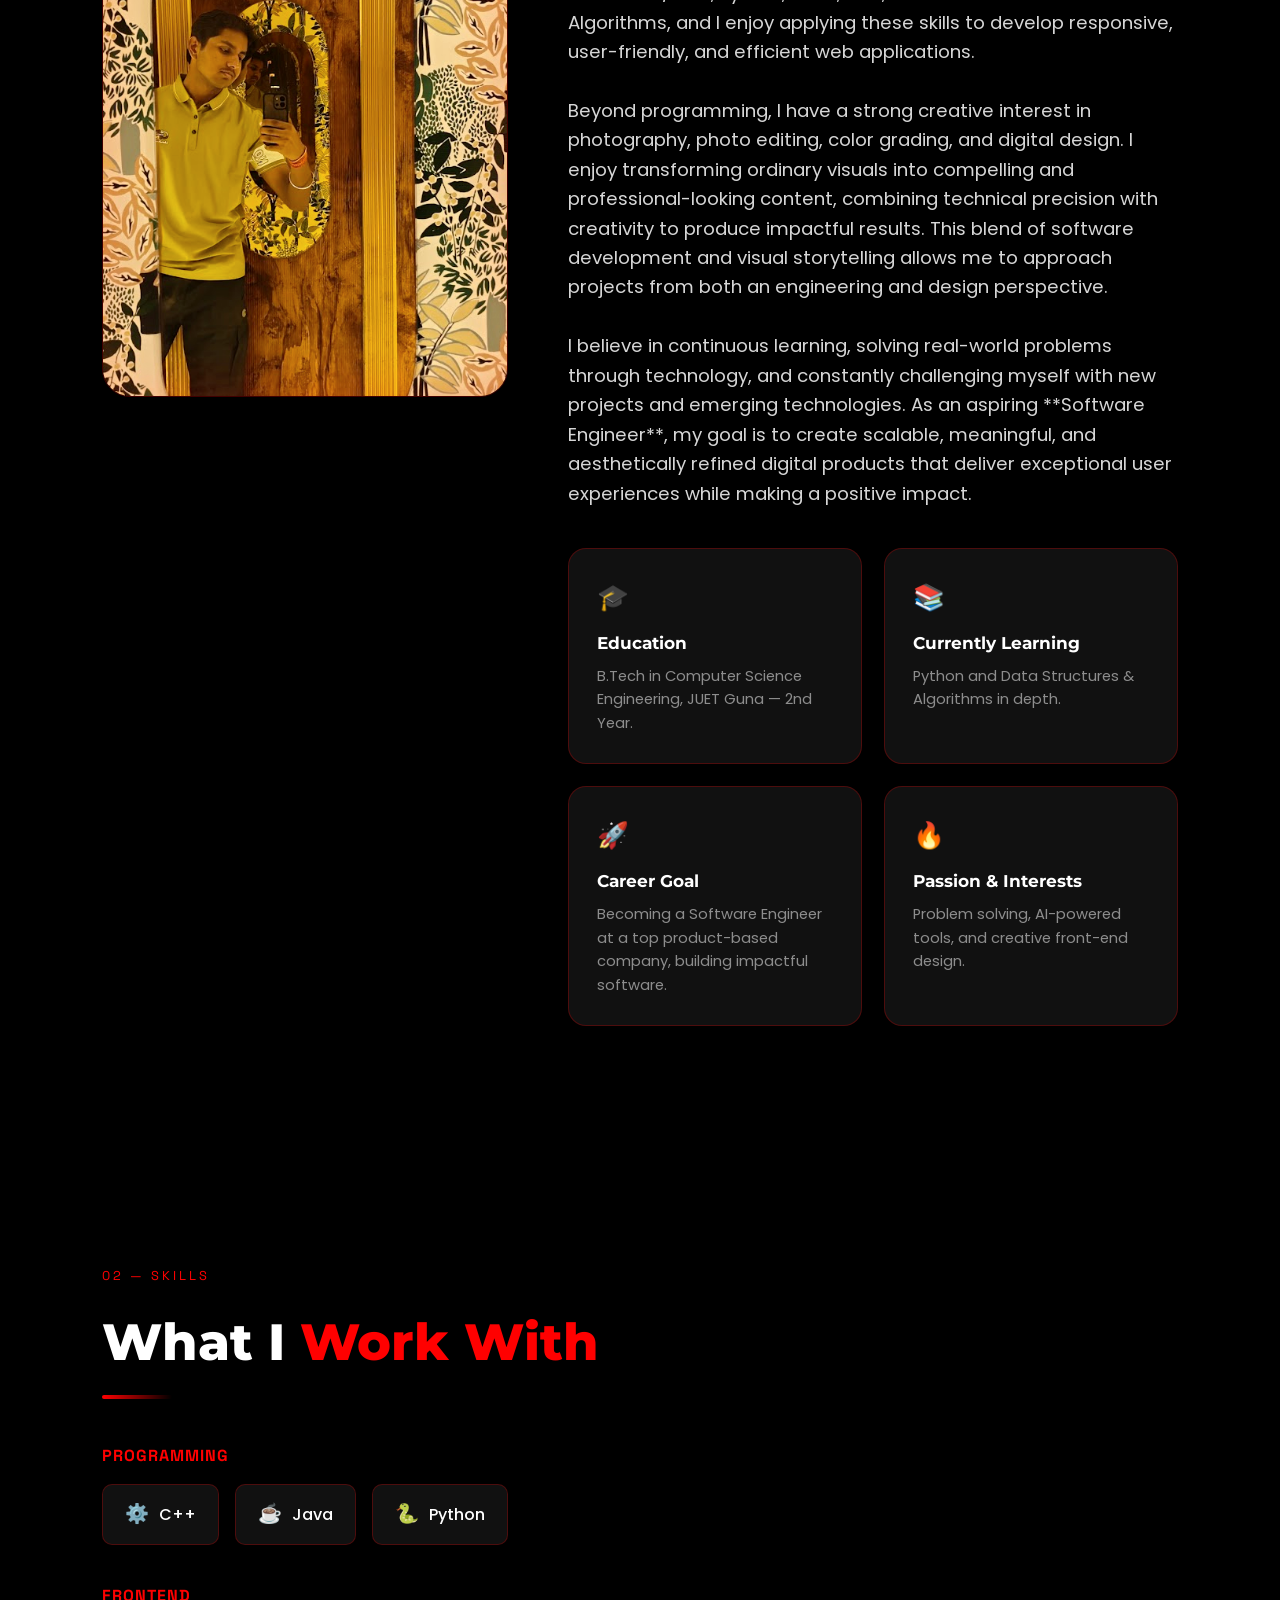
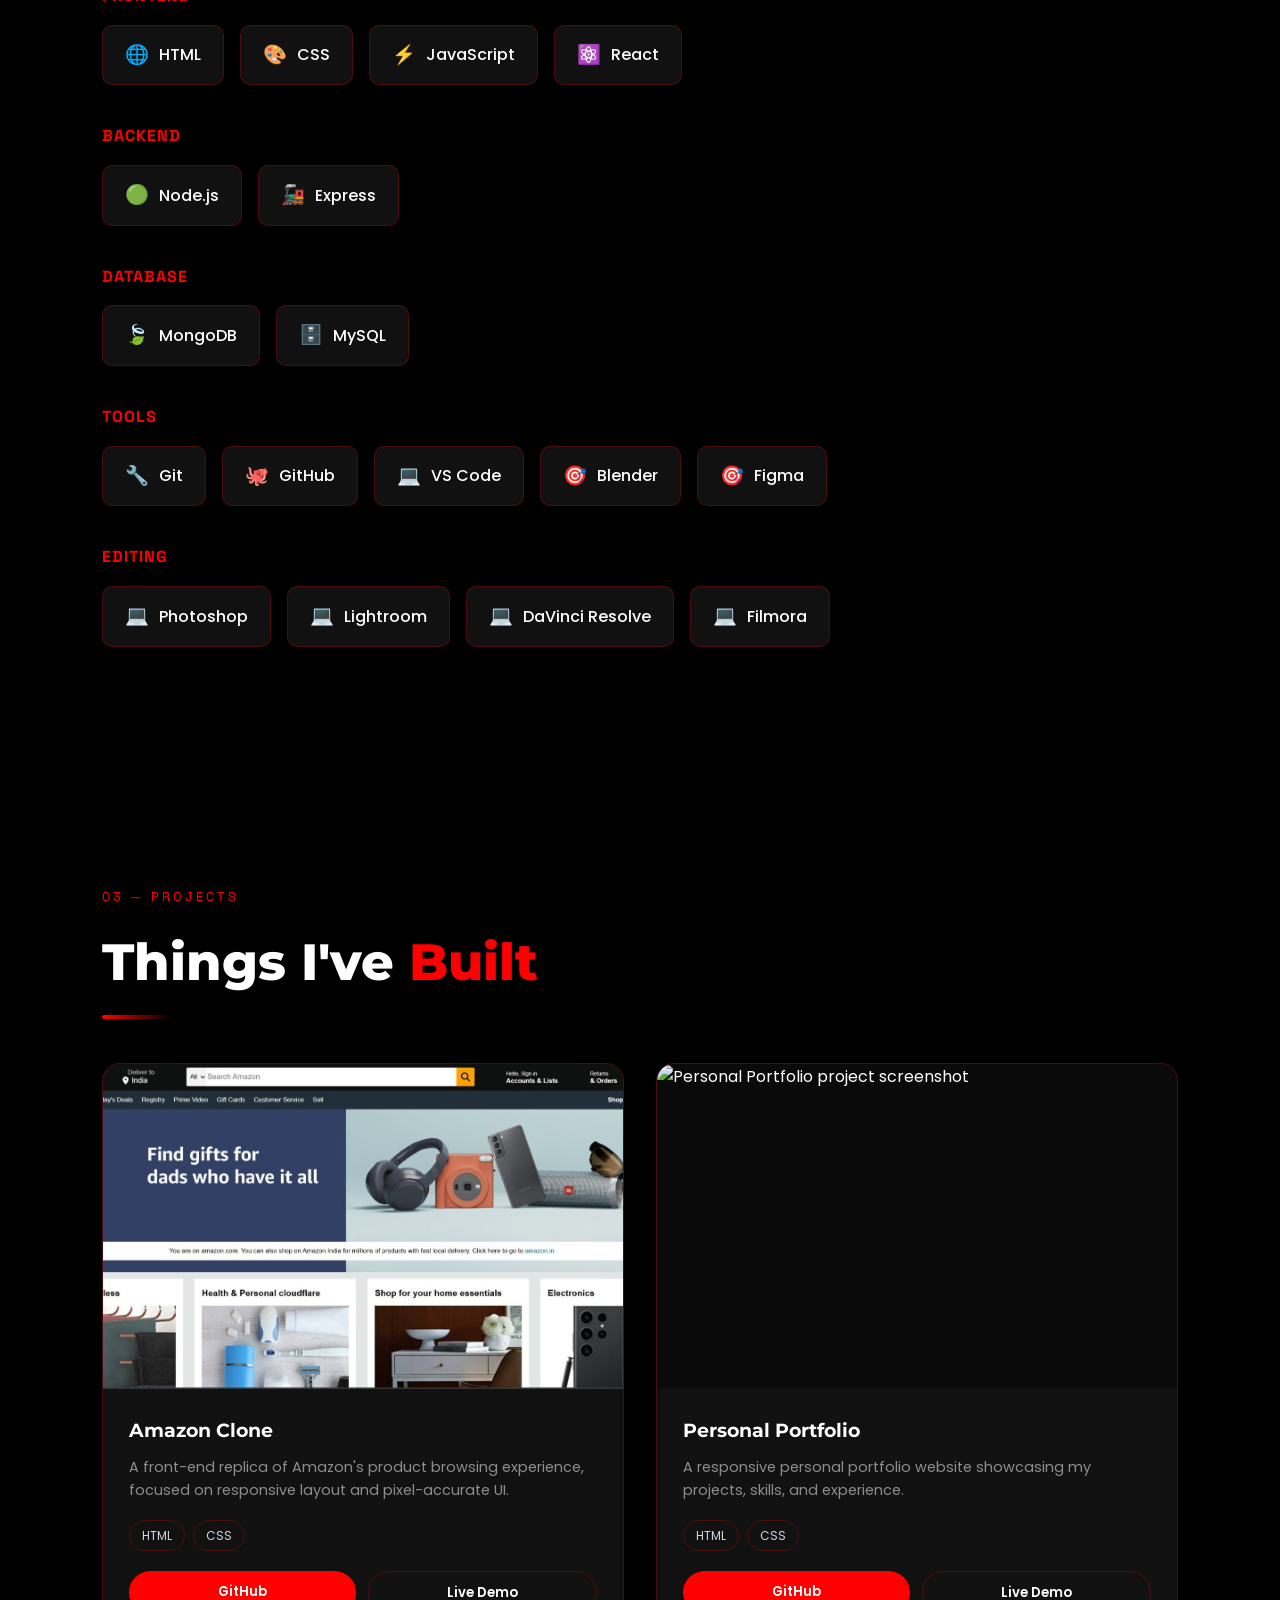
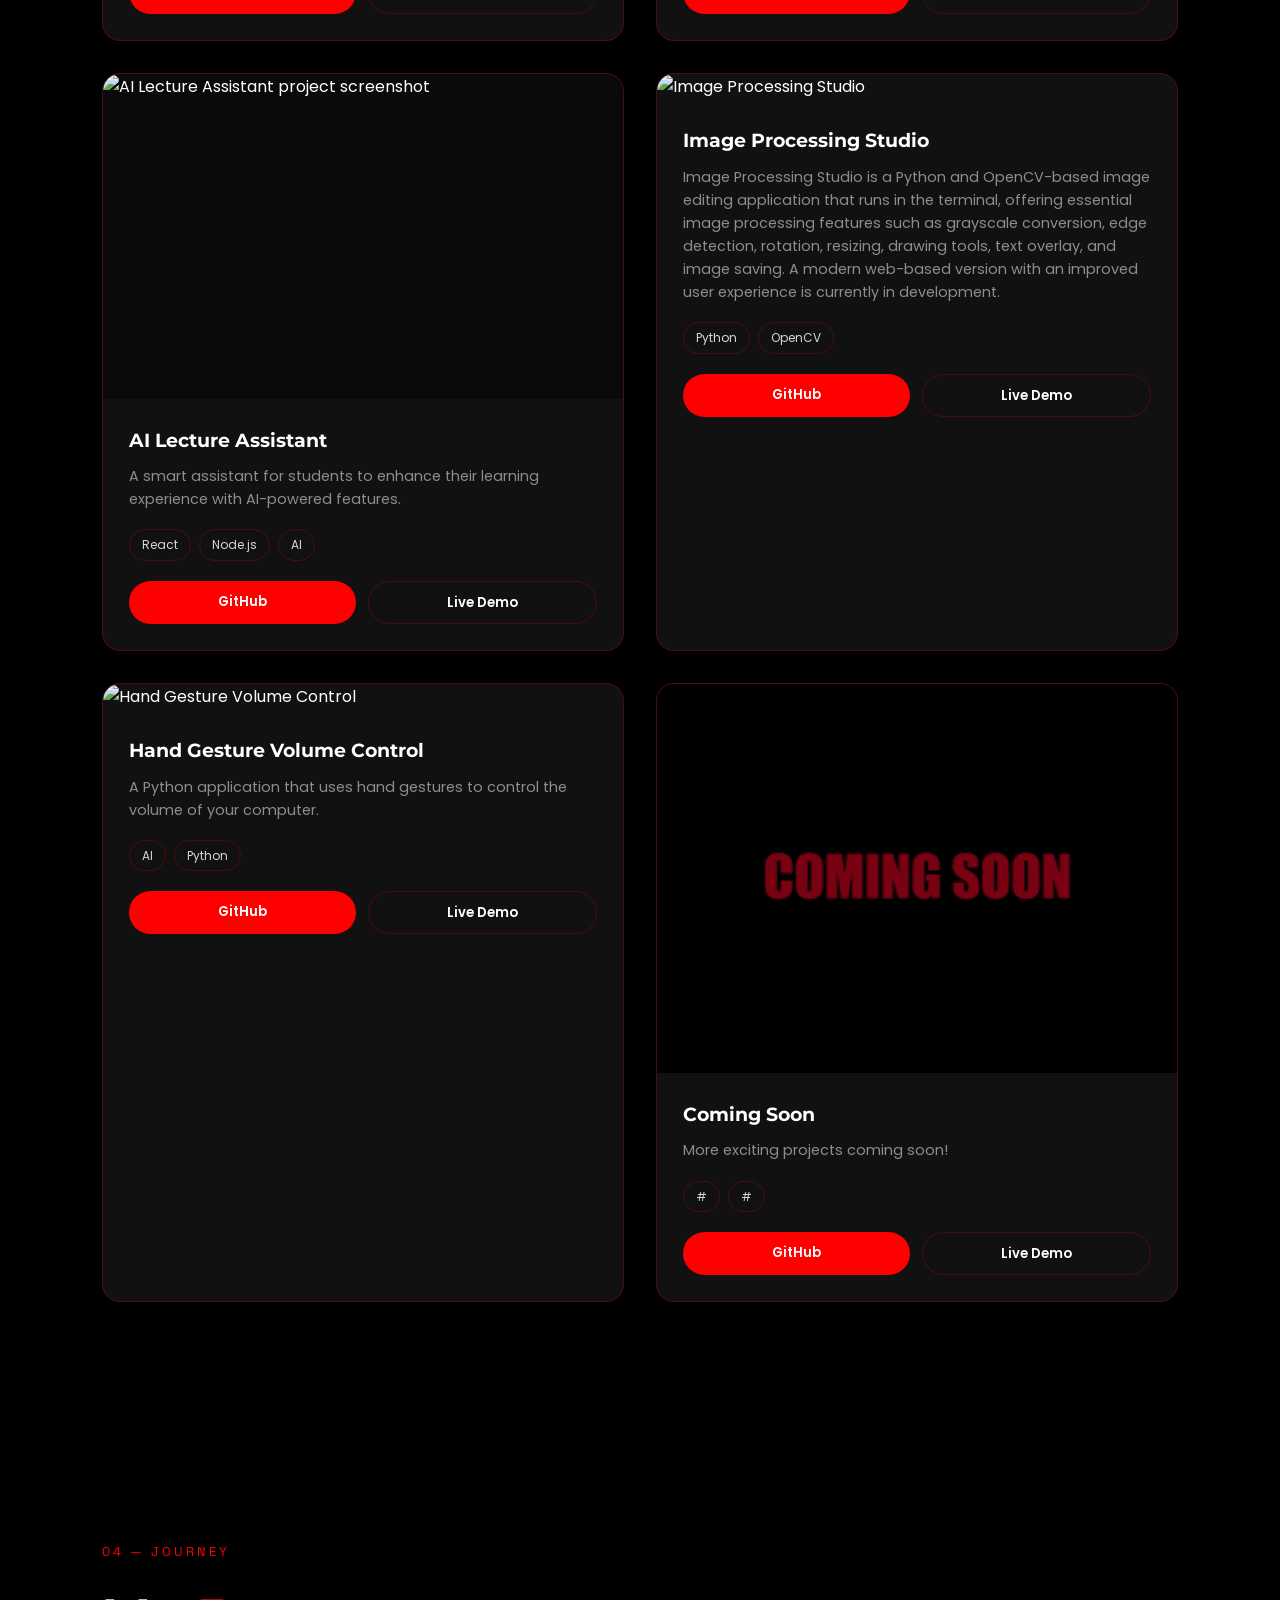
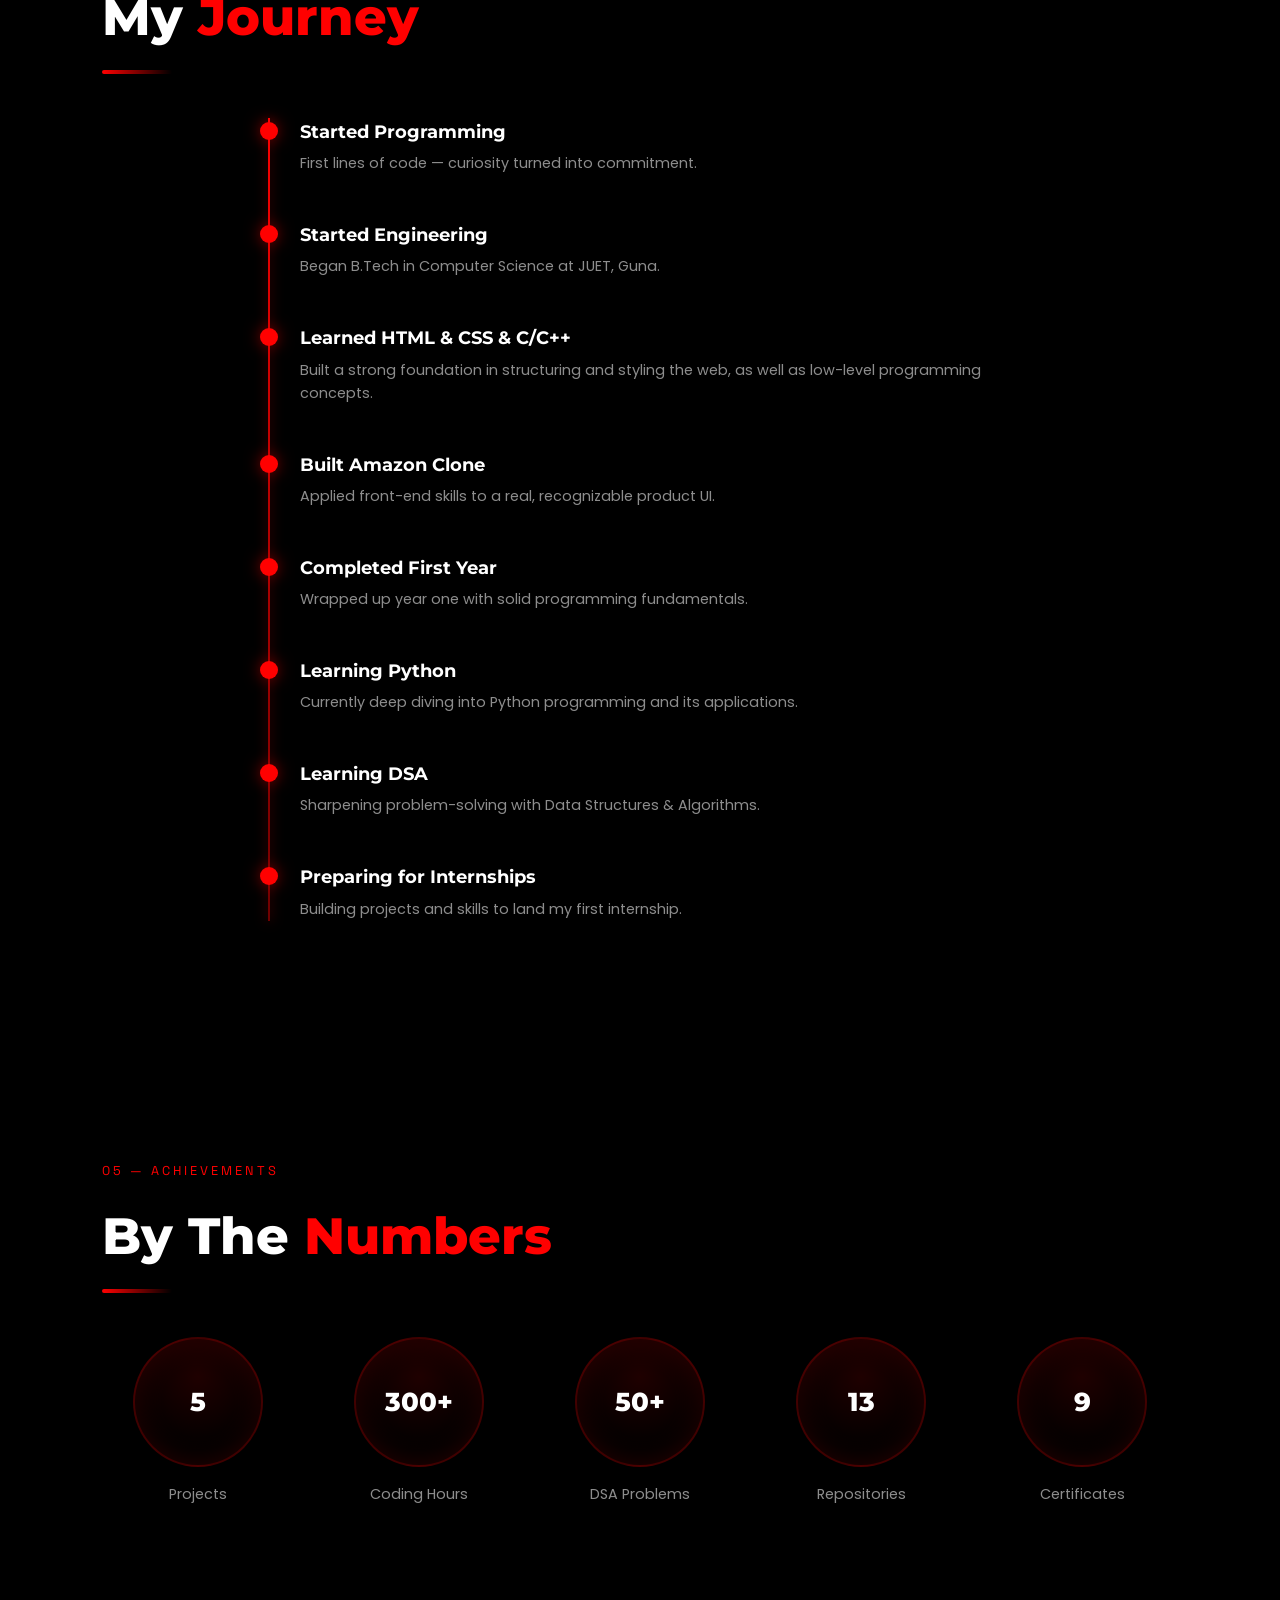
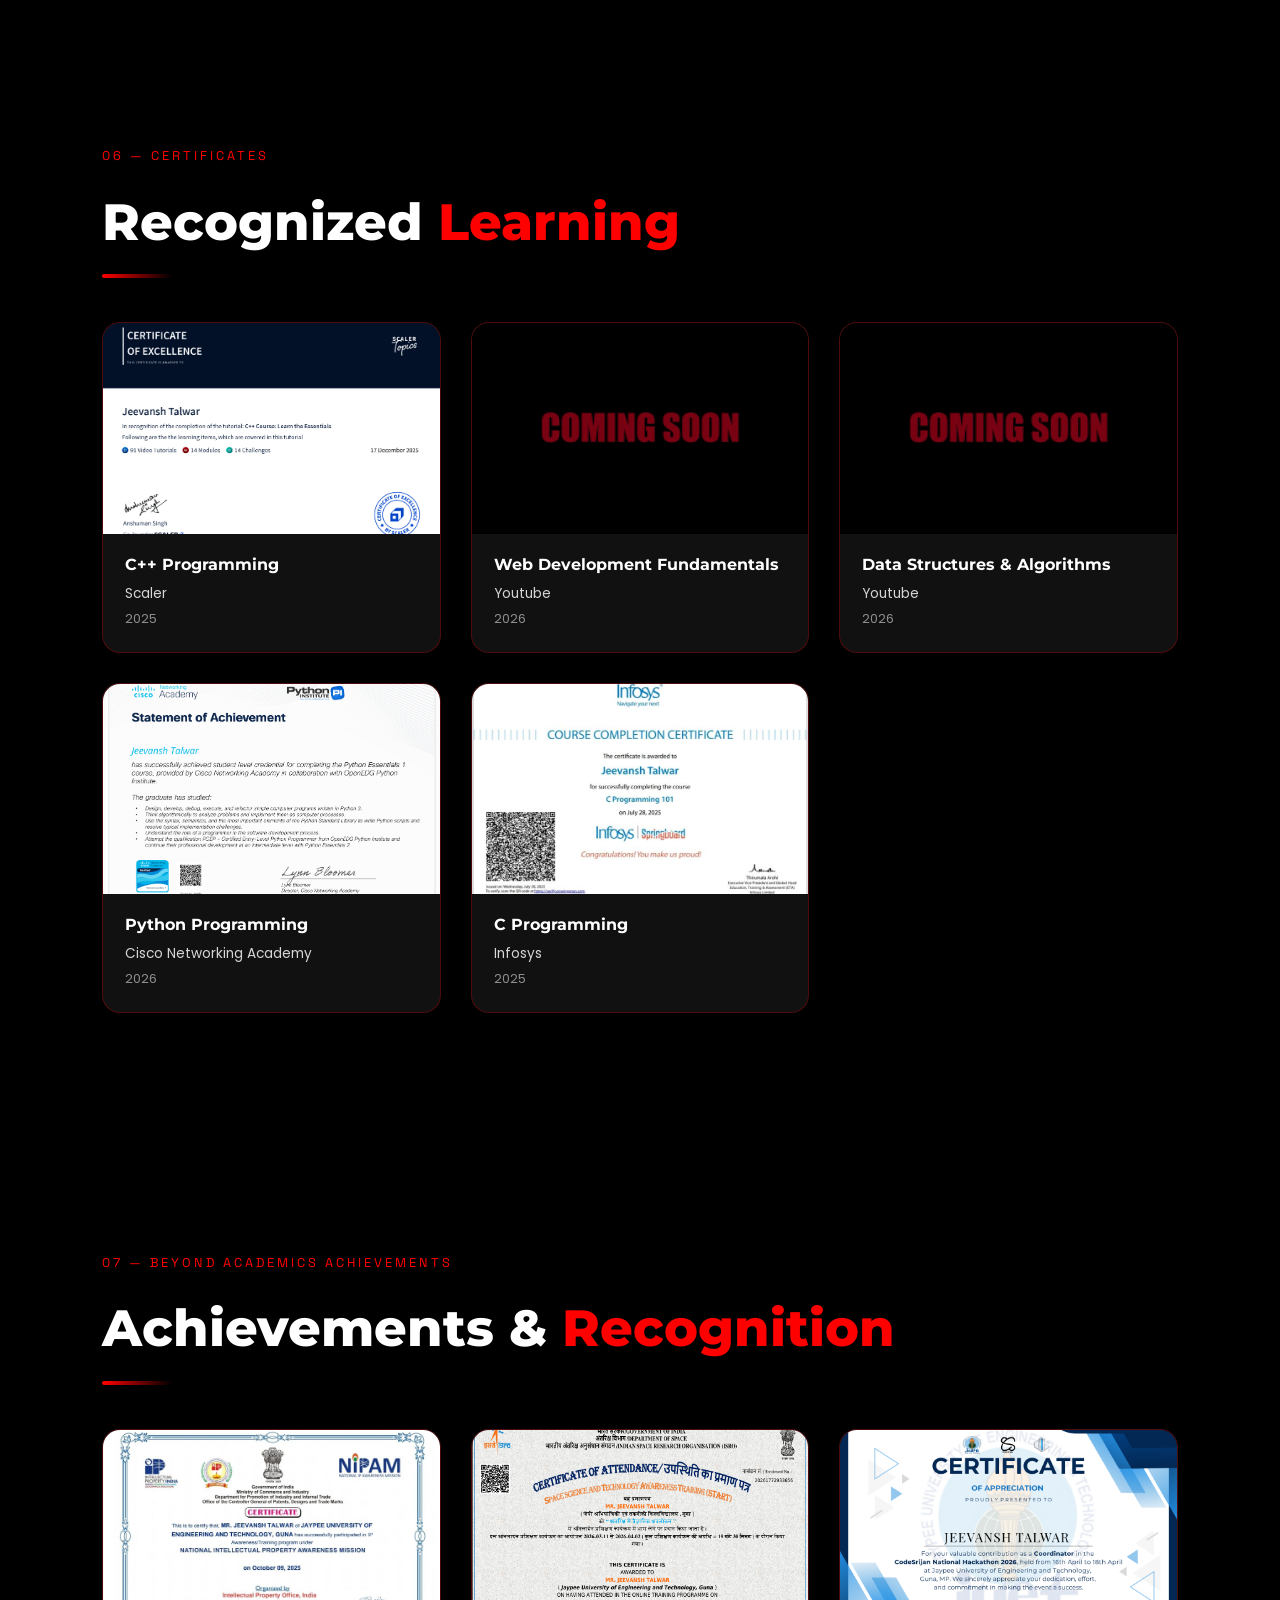
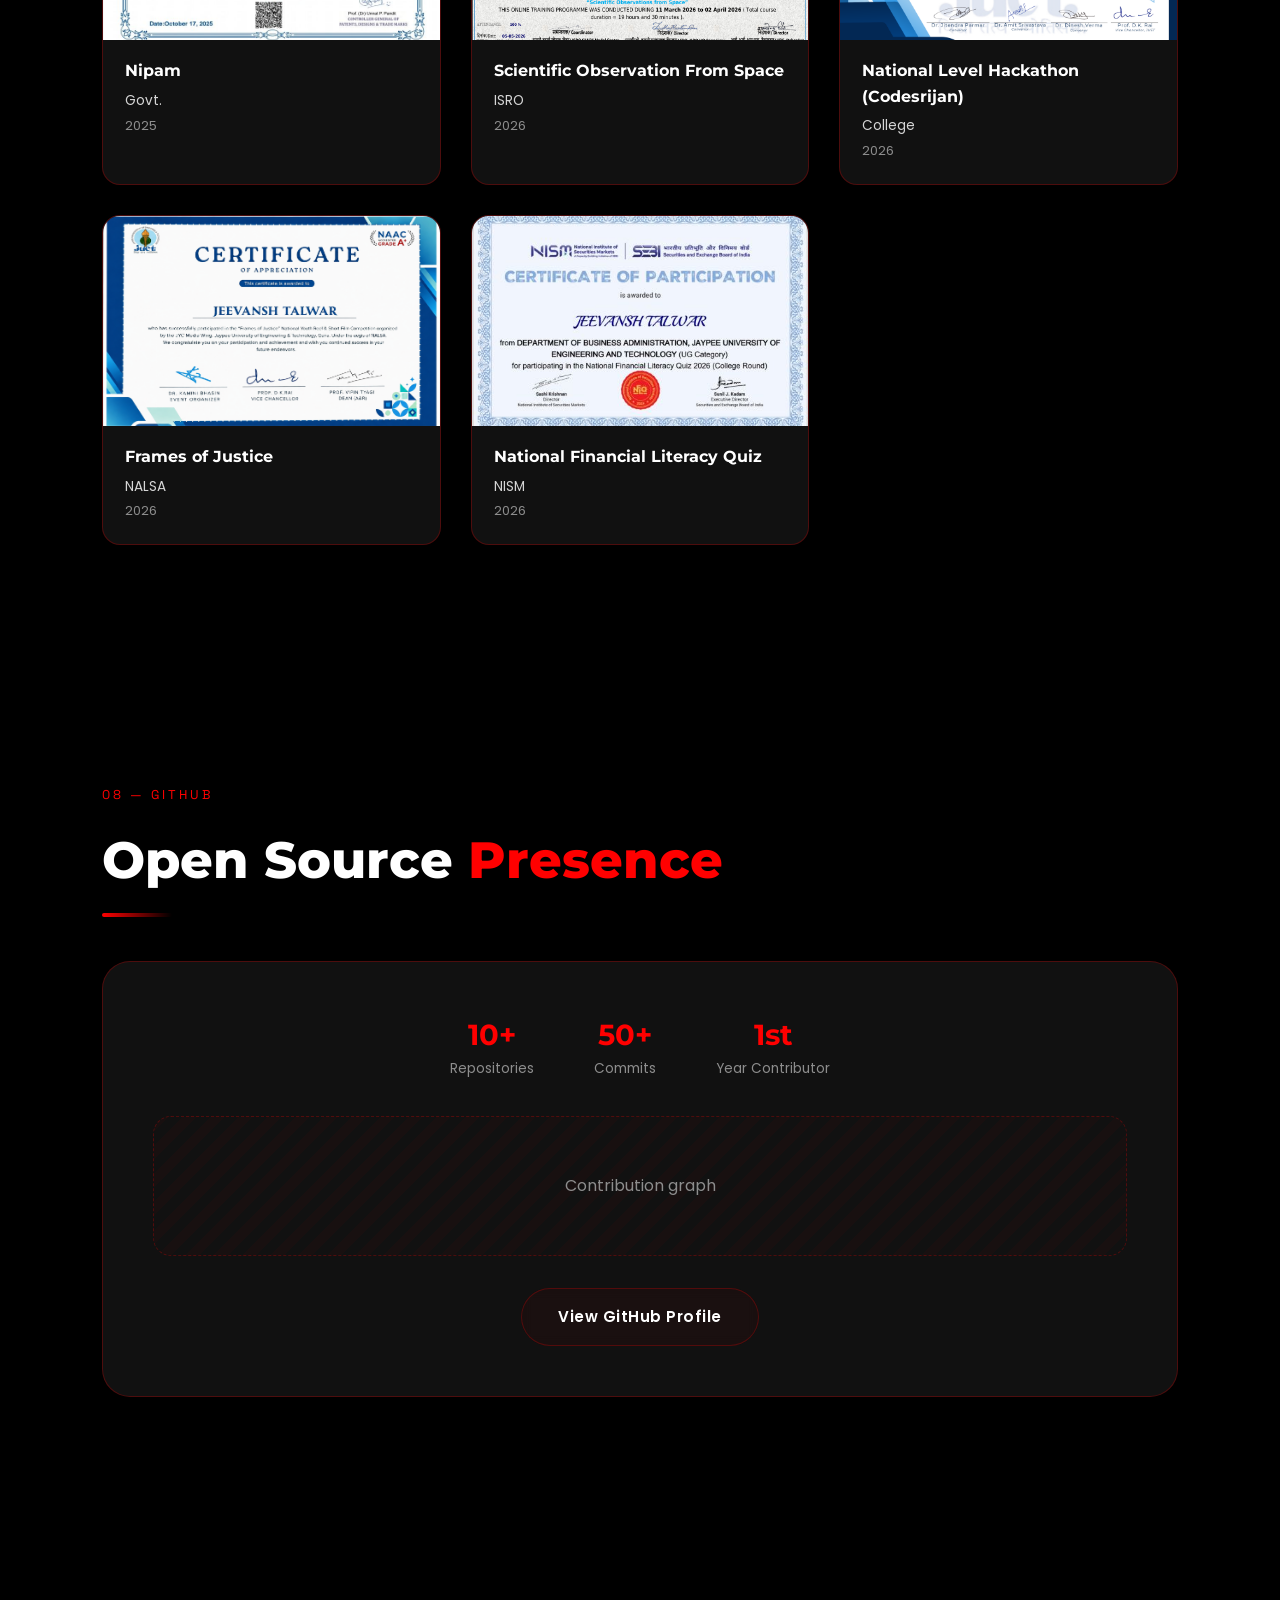
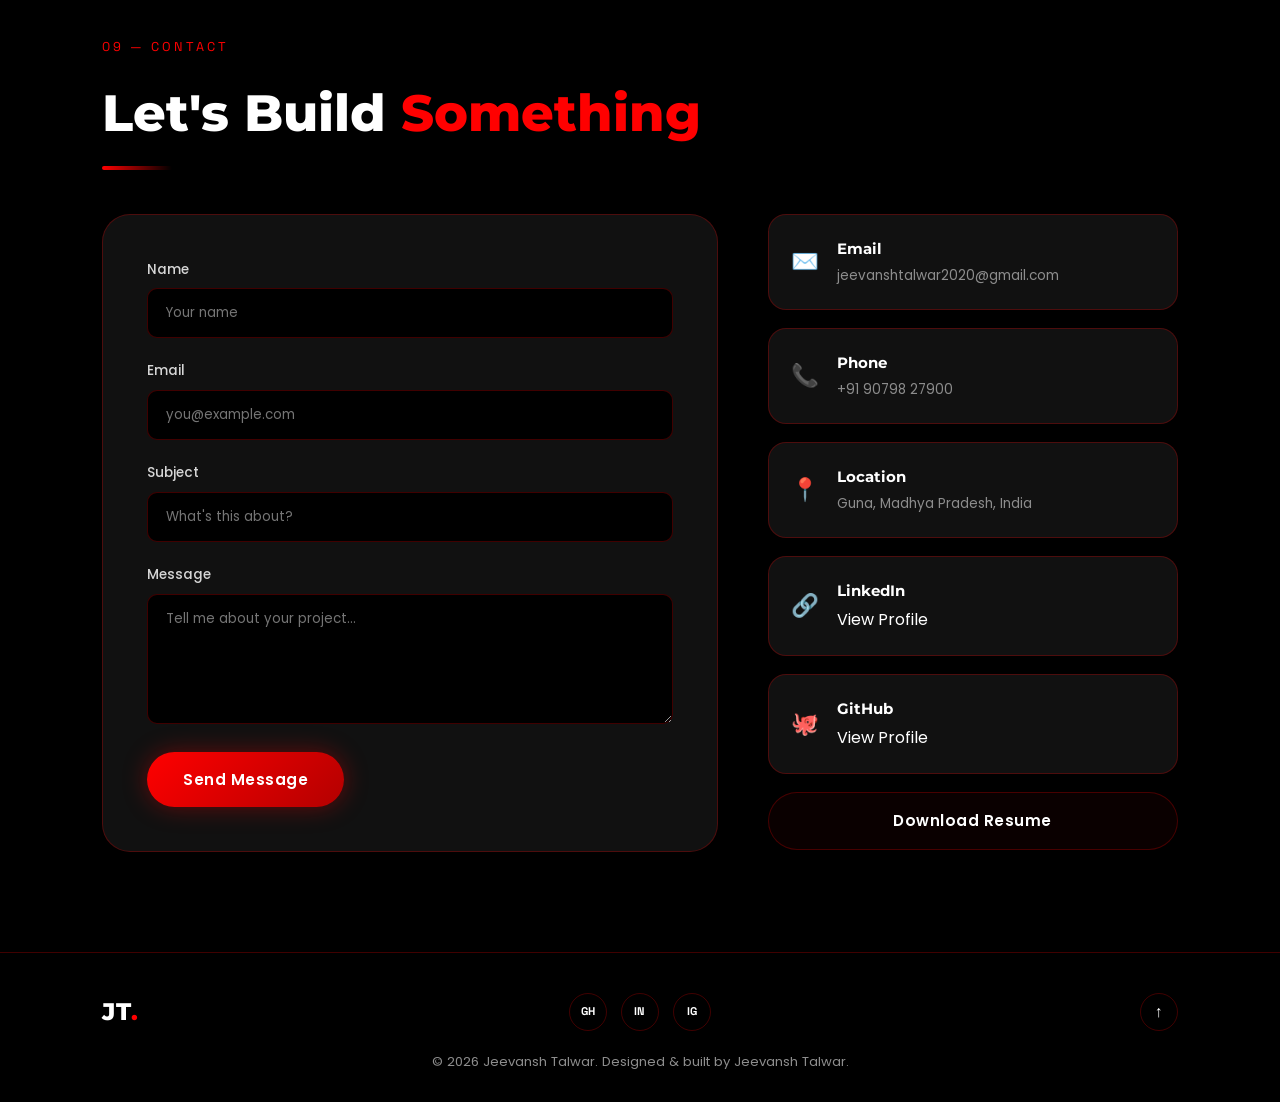
==== commit 2ad2fba7: "Update index.html" ====
--- a/index.html
+++ b/index.html
@@ -76,7 +76,7 @@
       </p>
 
       <div class="hero-buttons">
-        <a href="resume.pdf" class="btn btn-primary" download>
+        <a href="Profile/resume.pdf" class="btn btn-primary" download>
           <span>Download Resume</span>
         </a>
         <a href="#projects" class="btn btn-outline">
@@ -97,7 +97,7 @@
         <div class="ring ring-2"></div>
         <div class="ring ring-3"></div>
         <div class="profile-glass">
-          <img src="profile.png" alt="Jeevansh Talwar" class="profile-img">
+          <img src="Profile/profile.png" alt="Jeevansh Talwar" class="profile-img">
         </div>
         <span class="float-particle fp1"></span>
         <span class="float-particle fp2"></span>
@@ -117,7 +117,7 @@
   <div class="about-grid">
     <div class="about-photo-wrap">
       <div class="about-photo-card">
-        <img src="my.png" alt="Jeevansh Talwar portrait" class="about-photo">
+        <img src="Profile/my.png" alt="Jeevansh Talwar portrait" class="about-photo">
         <div class="about-photo-glow"></div>
       </div>
     </div>
@@ -232,7 +232,7 @@
 
     <article class="project-card">
       <div class="project-img-wrap">
-        <img src="amazon.jpeg" alt="Amazon Clone project screenshot" class="project-img">
+        <img src="Projects/amazon.jpeg" alt="Amazon Clone project screenshot" class="project-img">
       </div>
       <div class="project-body">
         <h3>Amazon Clone</h3>
@@ -249,7 +249,7 @@
 
     <article class="project-card">
       <div class="project-img-wrap">
-        <img src="site.png" alt="Personal Portfolio project screenshot" class="project-img">
+        <img src="projects/site.png" alt="Personal Portfolio project screenshot" class="project-img">
       </div>
       <div class="project-body">
         <h3>Personal Portfolio</h3>
@@ -266,7 +266,7 @@
 
     <article class="project-card">
       <div class="project-img-wrap">
-        <img src="lecture.png" alt="AI Lecture Assistant project screenshot" class="project-img">
+        <img src="projects/lecture.png" alt="AI Lecture Assistant project screenshot" class="project-img">
       </div>
       <div class="project-body">
         <h3>AI Lecture Assistant</h3>
@@ -283,7 +283,7 @@
 
     <article class="Coming Soon project-card">
       <div class="coming-soon-overlay">
-        <img src="Image-Processing-Studio.png" alt="Image Processing Studio" class="project-img">
+        <img src="projects/Image-Processing-Studio.png" alt="Image Processing Studio" class="project-img">
       </div>
       <div class="project-body">
         <h3>Image Processing Studio</h3>
@@ -297,6 +297,23 @@
         </div>
       </div>
     </article>
+    
+    <article class="Coming Soon project-card">
+      <div class="coming-soon-overlay">
+        <img src="projects/Hand Gesture.png" alt="Hand Gesture Volume Control" class="project-img">
+      </div>
+      <div class="project-body">
+        <h3>Hand Gesture Volume Control</h3>
+        <p>A Python application that uses hand gestures to control the volume of your computer.</p>
+        <div class="tech-stack">
+          <span>AI</span><span>Python</span>
+        </div>
+        <div class="project-links">
+          <a href="https://github.com/JeevanshTalwar/Hand-Gesture-Volume-Control" target="_blank" rel="noopener" class="btn-small">GitHub</a>
+          <a href="#" class="btn-small btn-small-outline">Live Demo</a>
+        </div>
+      </div>
+    </article>
 
     <article class="Coming Soon project-card">
       <div class="coming-soon-overlay">
@@ -390,7 +407,7 @@
 
   <div class="stats-grid">
     <div class="stat-card">
-      <div class="stat-circle"><span>4</span></div>
+      <div class="stat-circle"><span>5</span></div>
       <p>Projects</p>
     </div>
     <div class="stat-card">
@@ -402,7 +419,7 @@
       <p>DSA Problems</p>
     </div>
     <div class="stat-card">
-      <div class="stat-circle"><span>12</span></div>
+      <div class="stat-circle"><span>13</span></div>
       <p>Repositories</p>
     </div>
     <div class="stat-card">
@@ -421,7 +438,7 @@
   <div class="cert-grid">
     <div class="cert-card">
       <div class="cert-img-wrap">
-        <img src="CppProgramming (Scaler).png" alt="C++ Programming certificate">
+        <img src="Certifications/CppProgramming (Scaler).png" alt="C++ Programming certificate">
       </div>
       <h3>C++ Programming</h3>
       <p class="cert-org">Scaler</p>
@@ -448,7 +465,7 @@
     
     <div class="cert-card">
       <div class="cert-img-wrap">
-        <img src="Python essential 1.png" alt="Python certificate">
+        <img src="Certifications/Python essential 1.png" alt="Python certificate">
       </div>
       <h3>Python Programming</h3>
       <p class="cert-org">Cisco Networking Academy</p>
@@ -457,7 +474,7 @@
     <div class="cert-grid">
     <div class="cert-card">
       <div class="cert-img-wrap">
-        <img src="C Programming (infosys).jpg" alt="C Programming certificate">
+        <img src="Certifications/C Programming (infosys).jpg" alt="C Programming certificate">
       </div>
       <h3>C Programming</h3>
       <p class="cert-org">Infosys</p>
@@ -475,7 +492,7 @@
   <div class="cert-grid">
     <div class="cert-card">
       <div class="cert-img-wrap">
-        <img src="Nipam certificate.jpg" alt="Nipam certificate">
+        <img src="Beyond Academics Achievements/Nipam certificate.jpg" alt="Nipam certificate">
       </div>
       <h3>Nipam</h3>
       <p class="cert-org">Govt.</p>
@@ -484,7 +501,7 @@
     
     <div class="cert-card">
       <div class="cert-img-wrap">
-        <img src="isro.png" alt="Scientific Observation From Space certificate">
+        <img src="Beyond Academics Achievements/isro.png" alt="Scientific Observation From Space certificate">
       </div>
       <h3>Scientific Observation From Space</h3>
       <p class="cert-org">ISRO</p>
@@ -493,7 +510,7 @@
     
     <div class="cert-card">
       <div class="cert-img-wrap">
-        <img src="codesrijan.png" alt=" Codesrijan certificate">
+        <img src="Beyond Academics Achievements/codesrijan.png" alt=" Codesrijan certificate">
       </div>
       <h3>National Level Hackathon (Codesrijan)</h3>
       <p class="cert-org">College</p>
@@ -502,7 +519,7 @@
     
     <div class="cert-card">
       <div class="cert-img-wrap">
-        <img src="framesofjustice.png" alt="Frames of Justice certificate">
+        <img src="Beyond Academics Achievements/framesofjustice.png" alt="Frames of Justice certificate">
       </div>
       <h3>Frames of Justice</h3>
       <p class="cert-org">NALSA</p>
@@ -511,7 +528,7 @@
     <div class="cert-grid">
     <div class="cert-card">
       <div class="cert-img-wrap">
-        <img src="nism.png" alt="National Financial Literacy Quiz certificate">
+        <img src="Beyond Academics Achievements/nism.png" alt="National Financial Literacy Quiz certificate">
       </div>
       <h3>National Financial Literacy Quiz</h3>
       <p class="cert-org">NISM</p>
@@ -600,7 +617,7 @@
           <a href="https://github.com/JeevanshTalwar" target="_blank" rel="noopener" aria-label="GitHub">View Profile</a>
         </div>
       </div>
-      <a href="resume.pdf" class="btn btn-outline" download>Download Resume</a>
+      <a href="Profile/resume.pdf" class="btn btn-outline" download>Download Resume</a>
     </div>
   </div>
 </section>
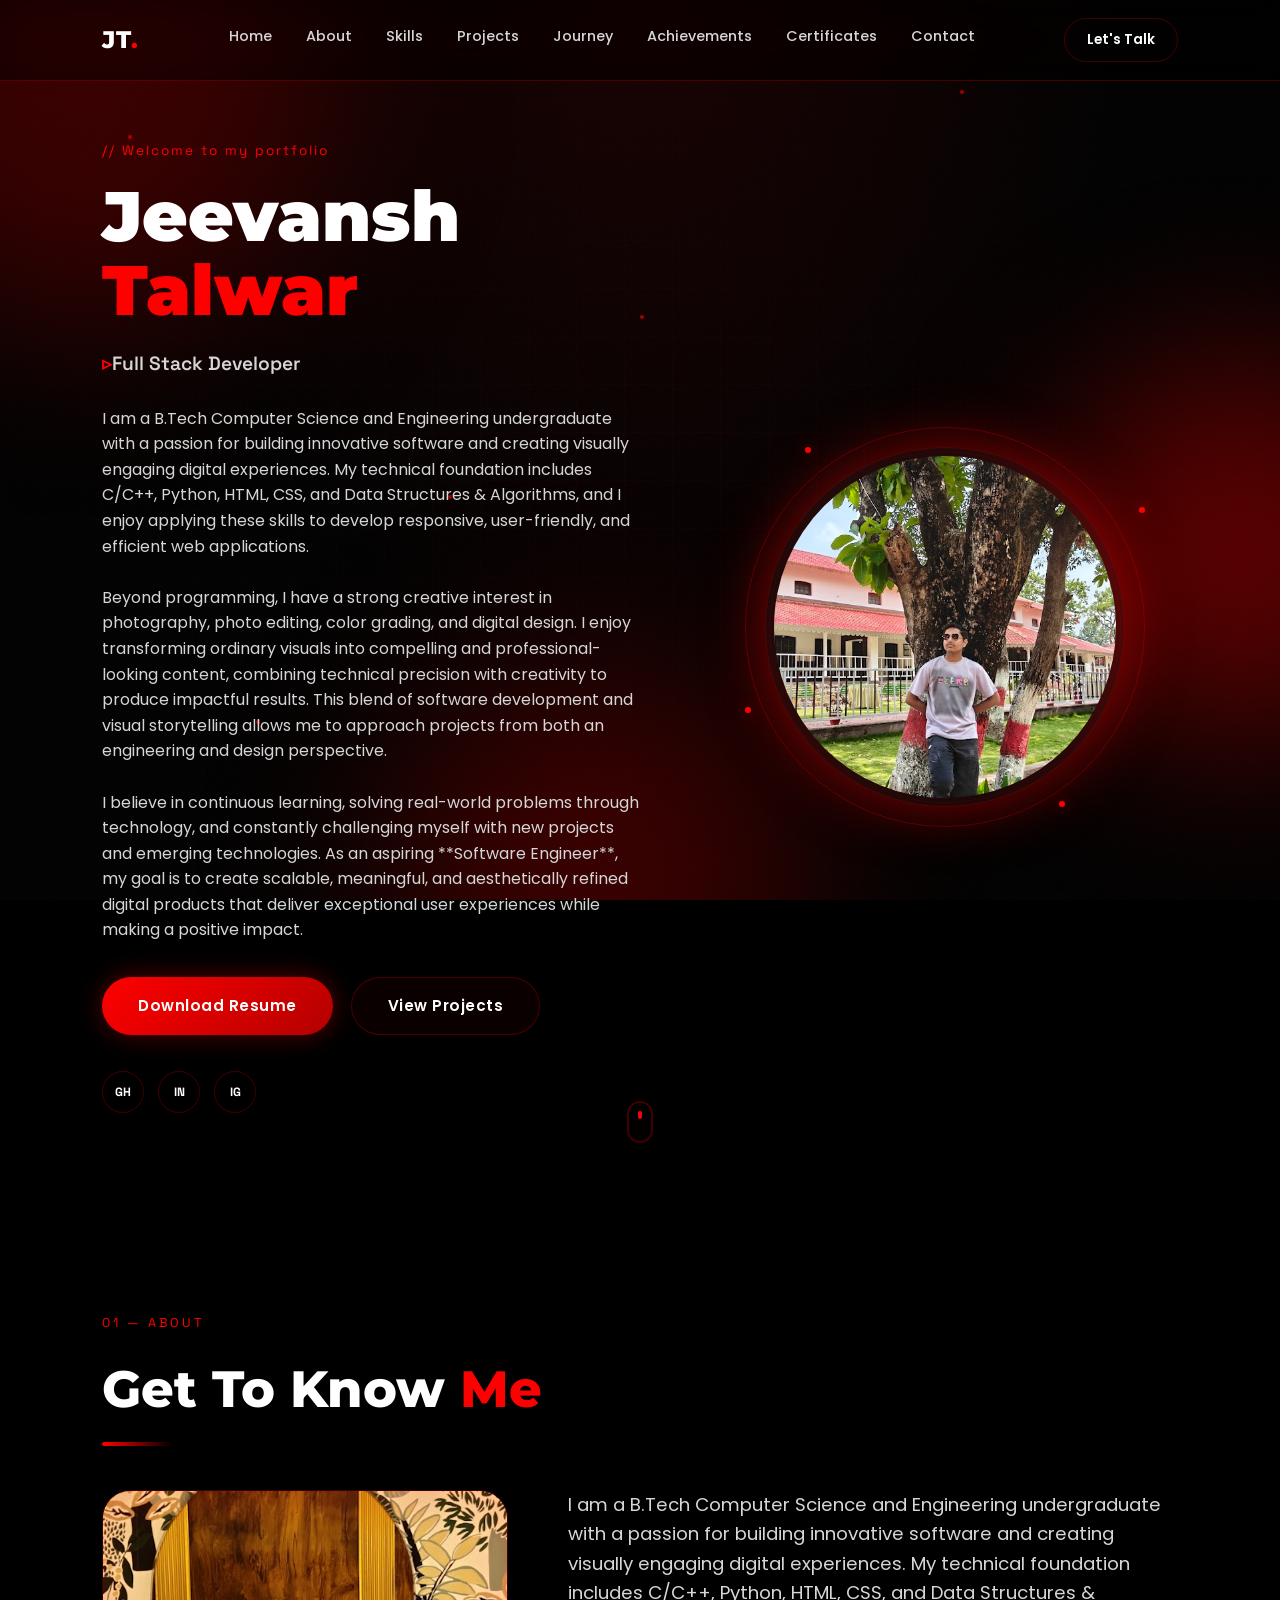
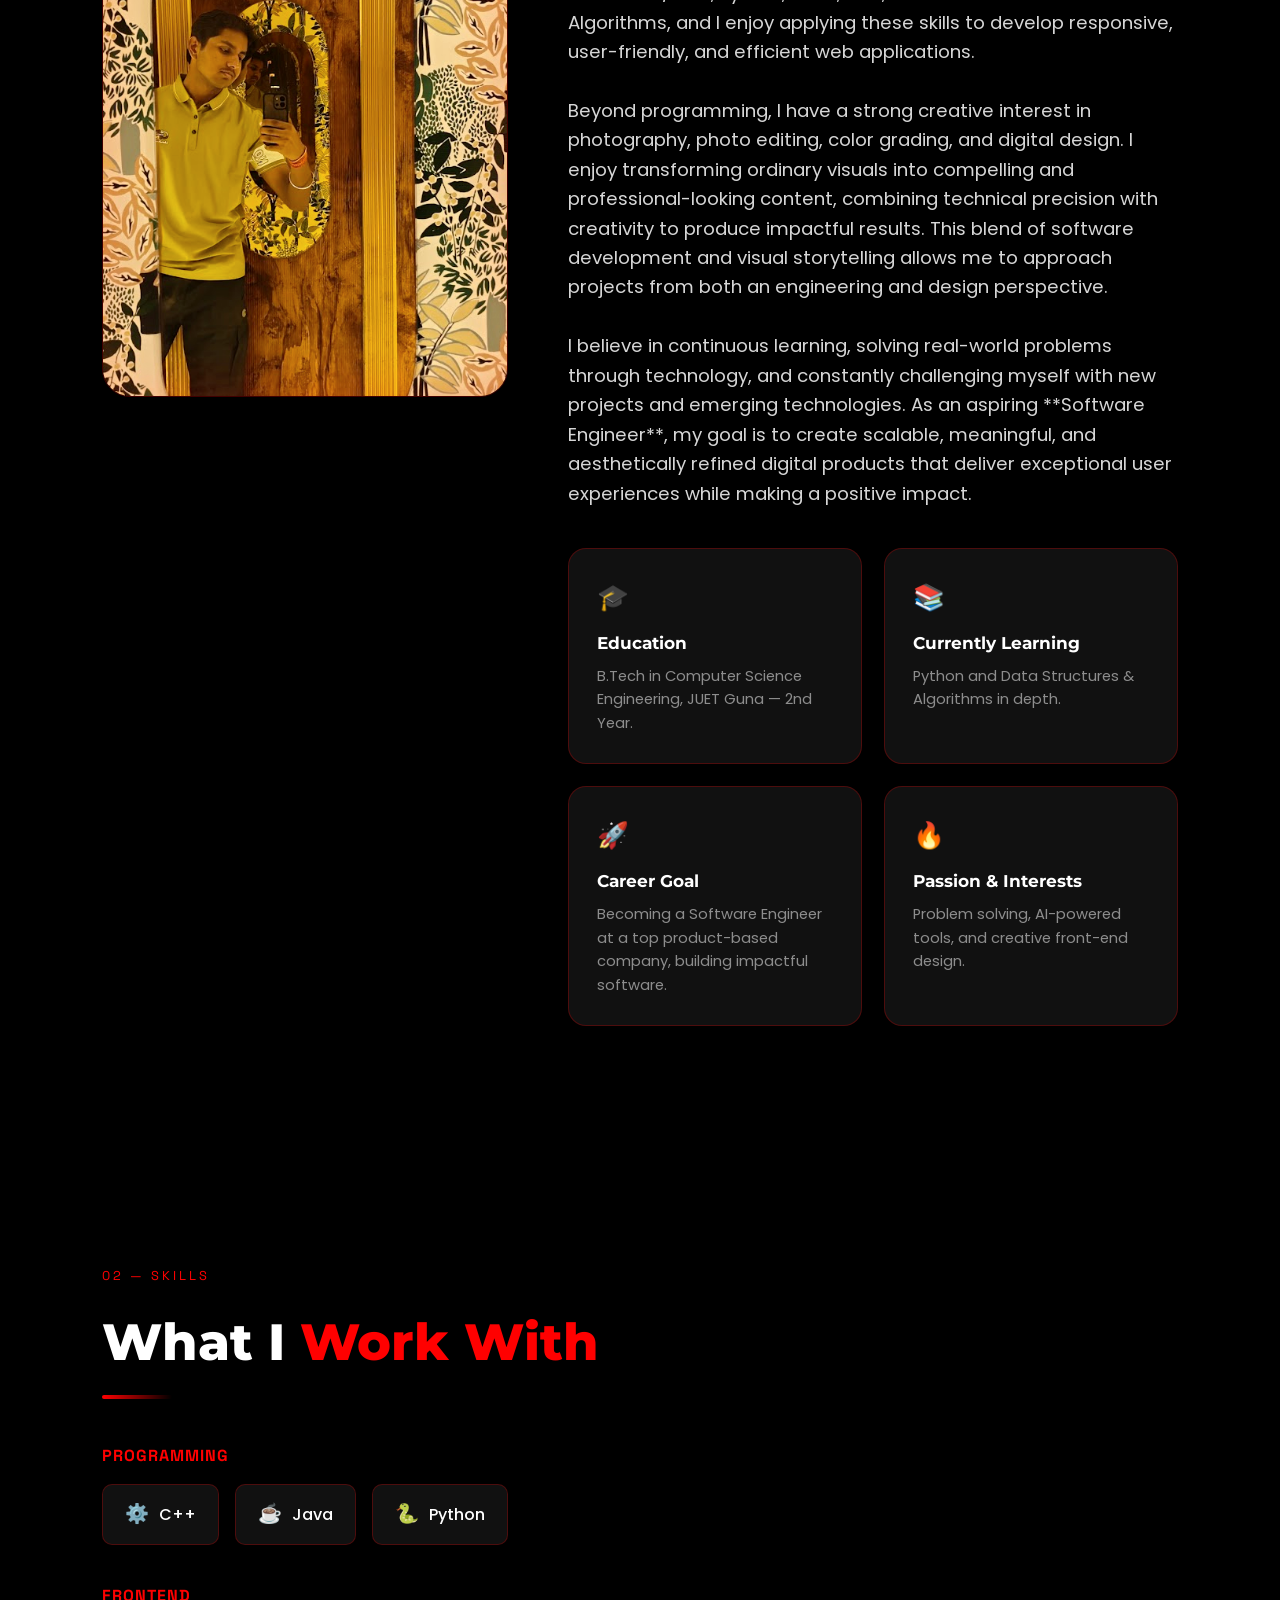
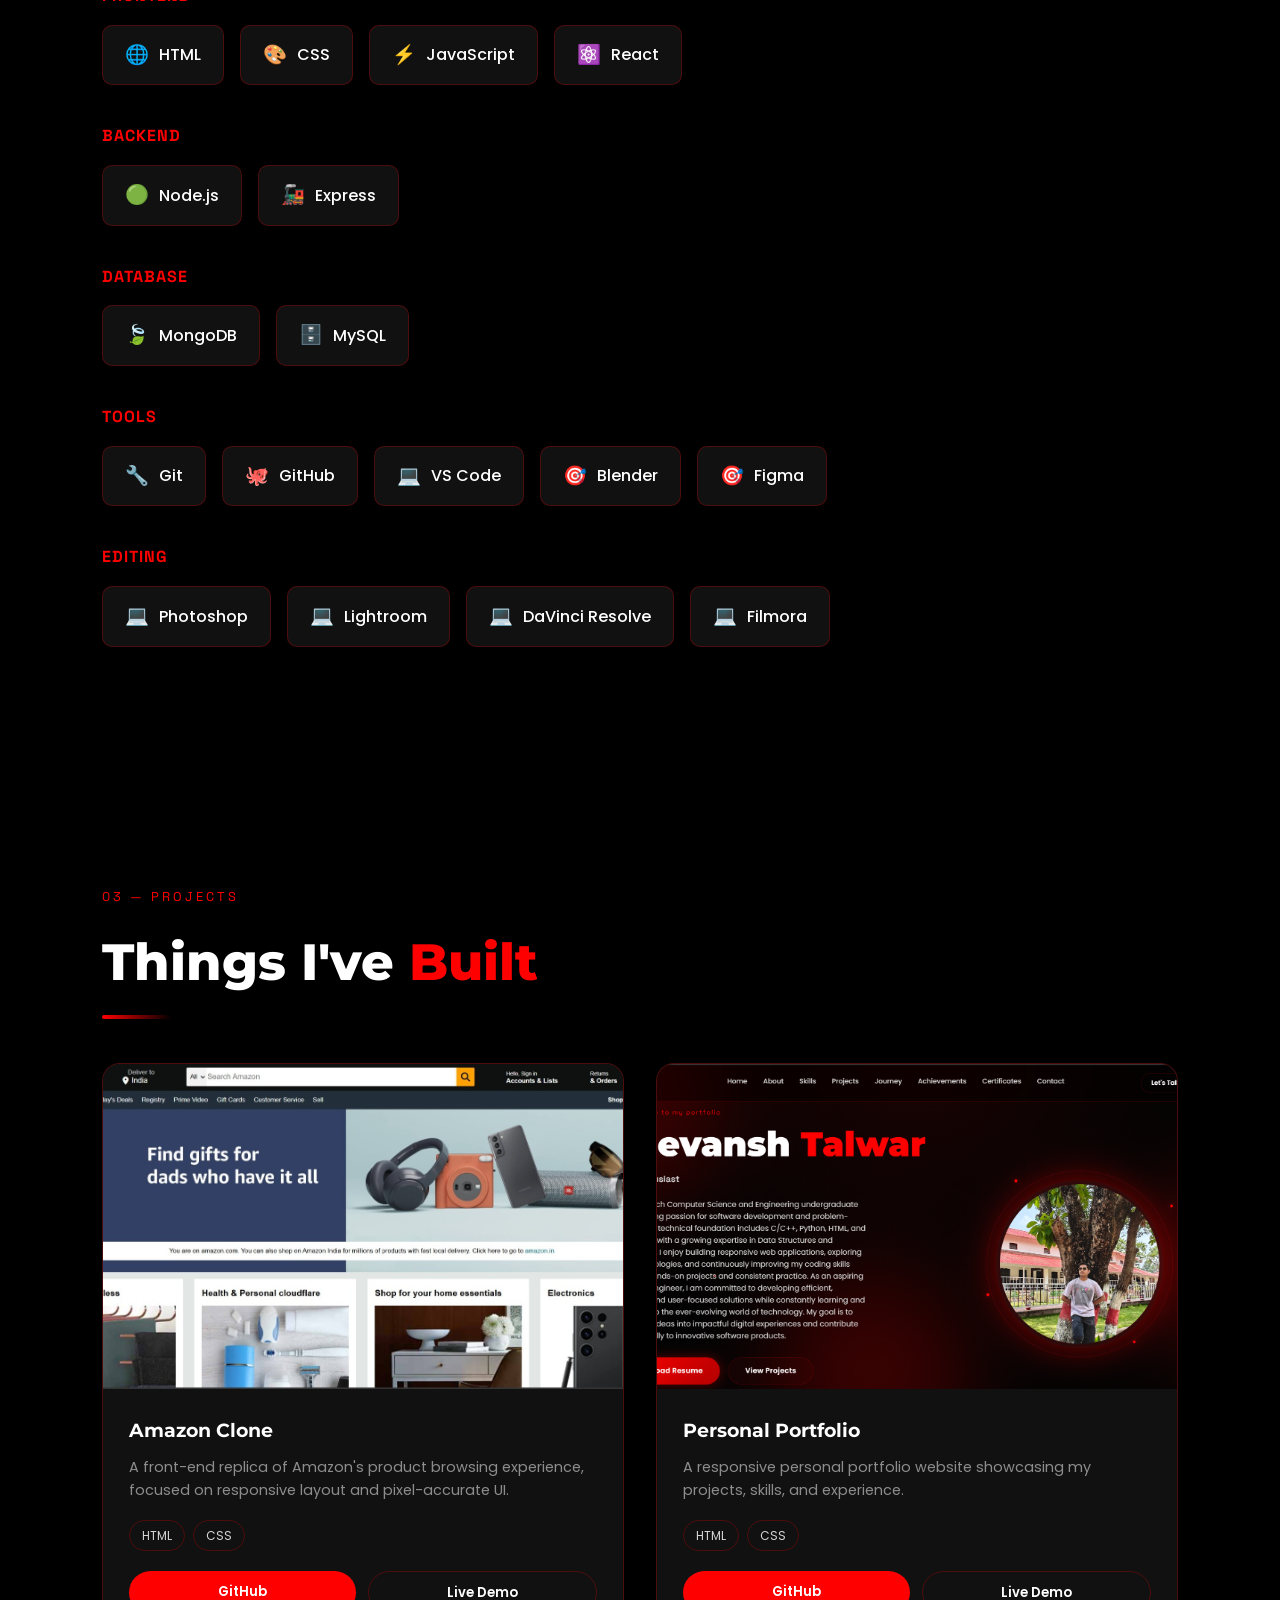
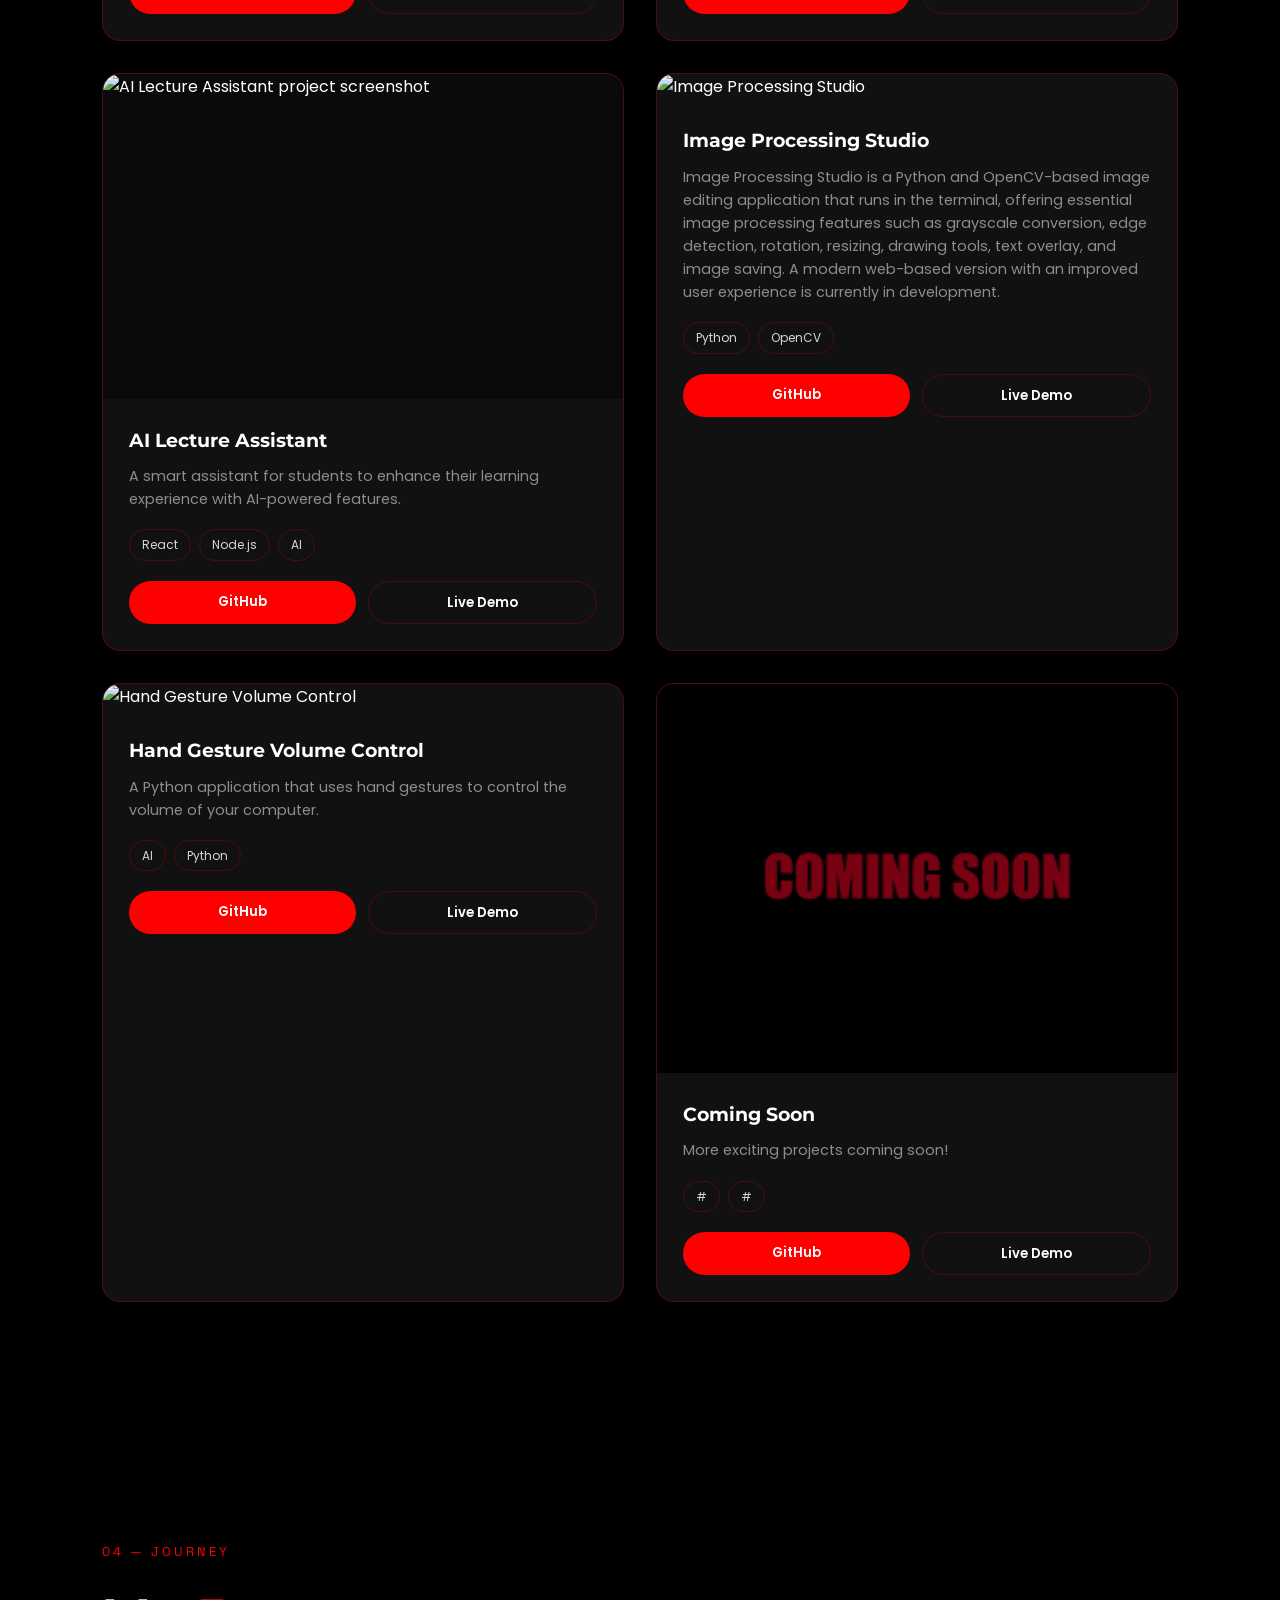
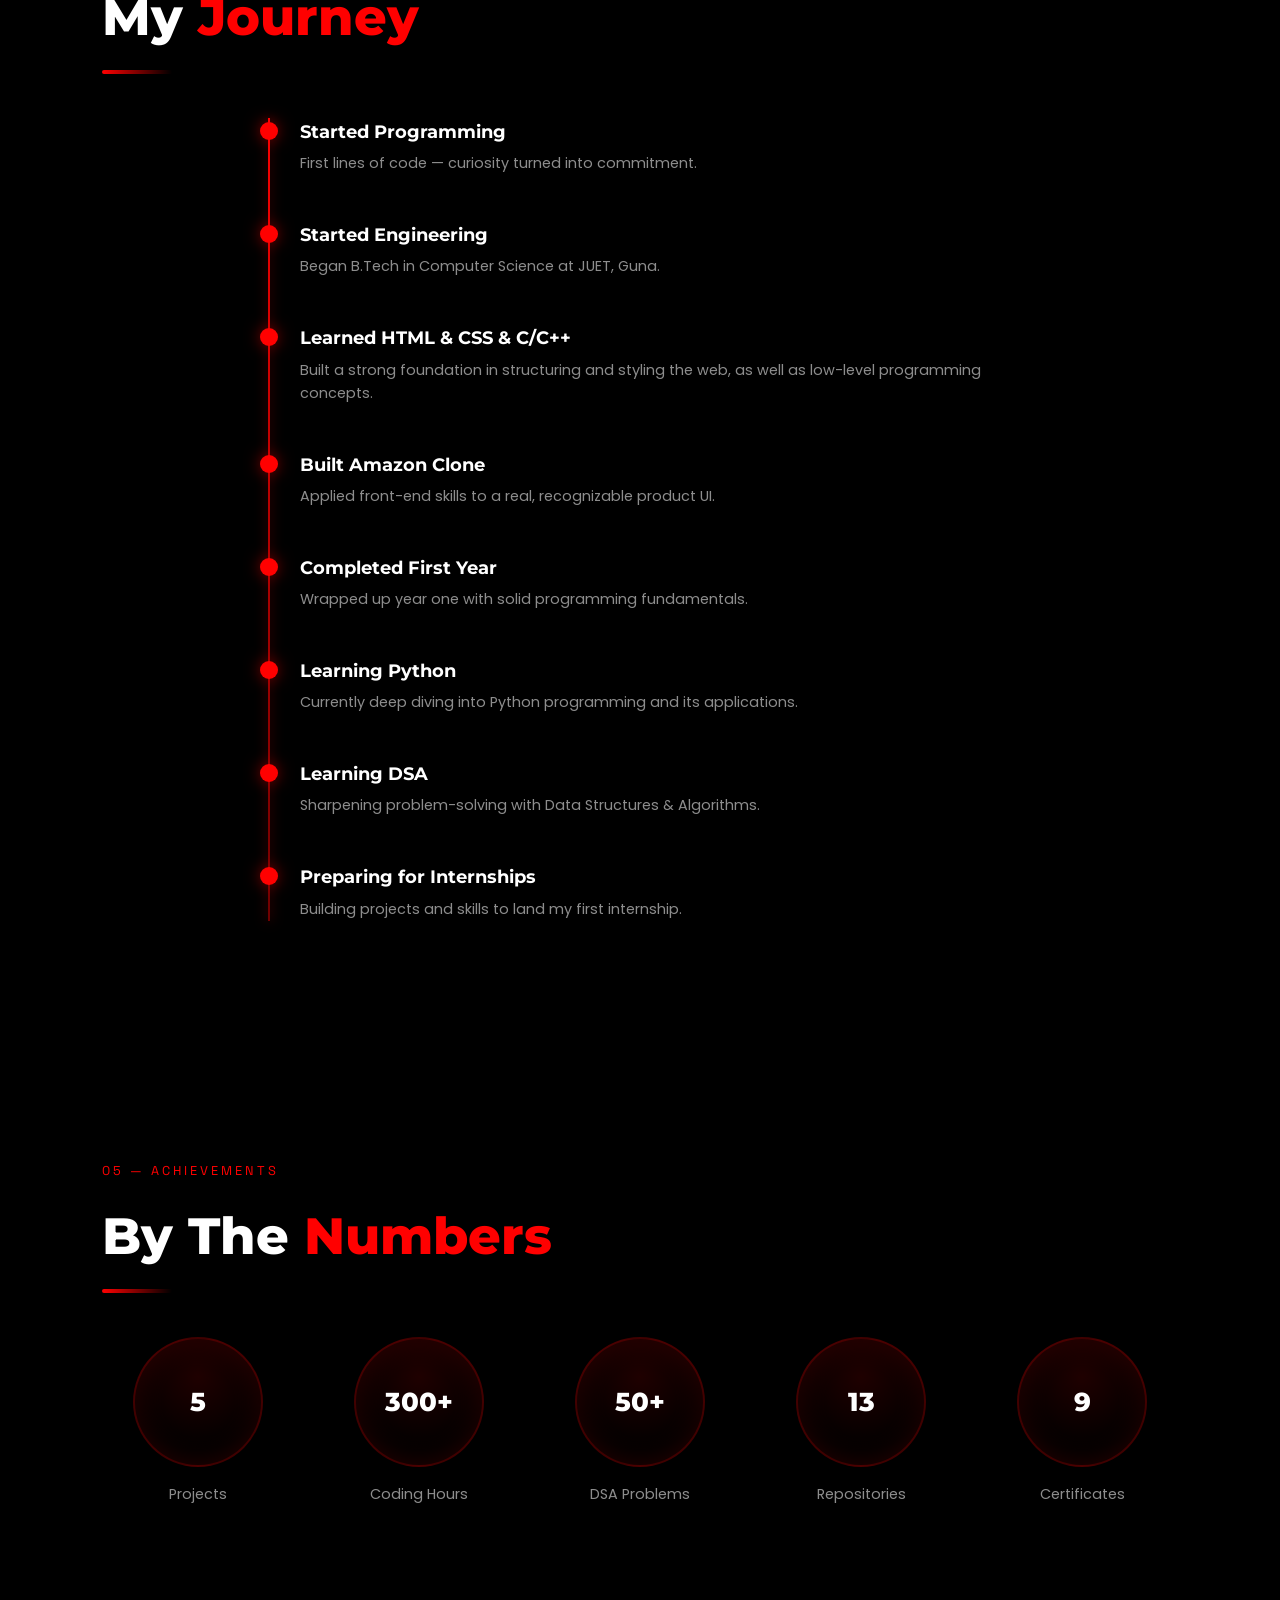
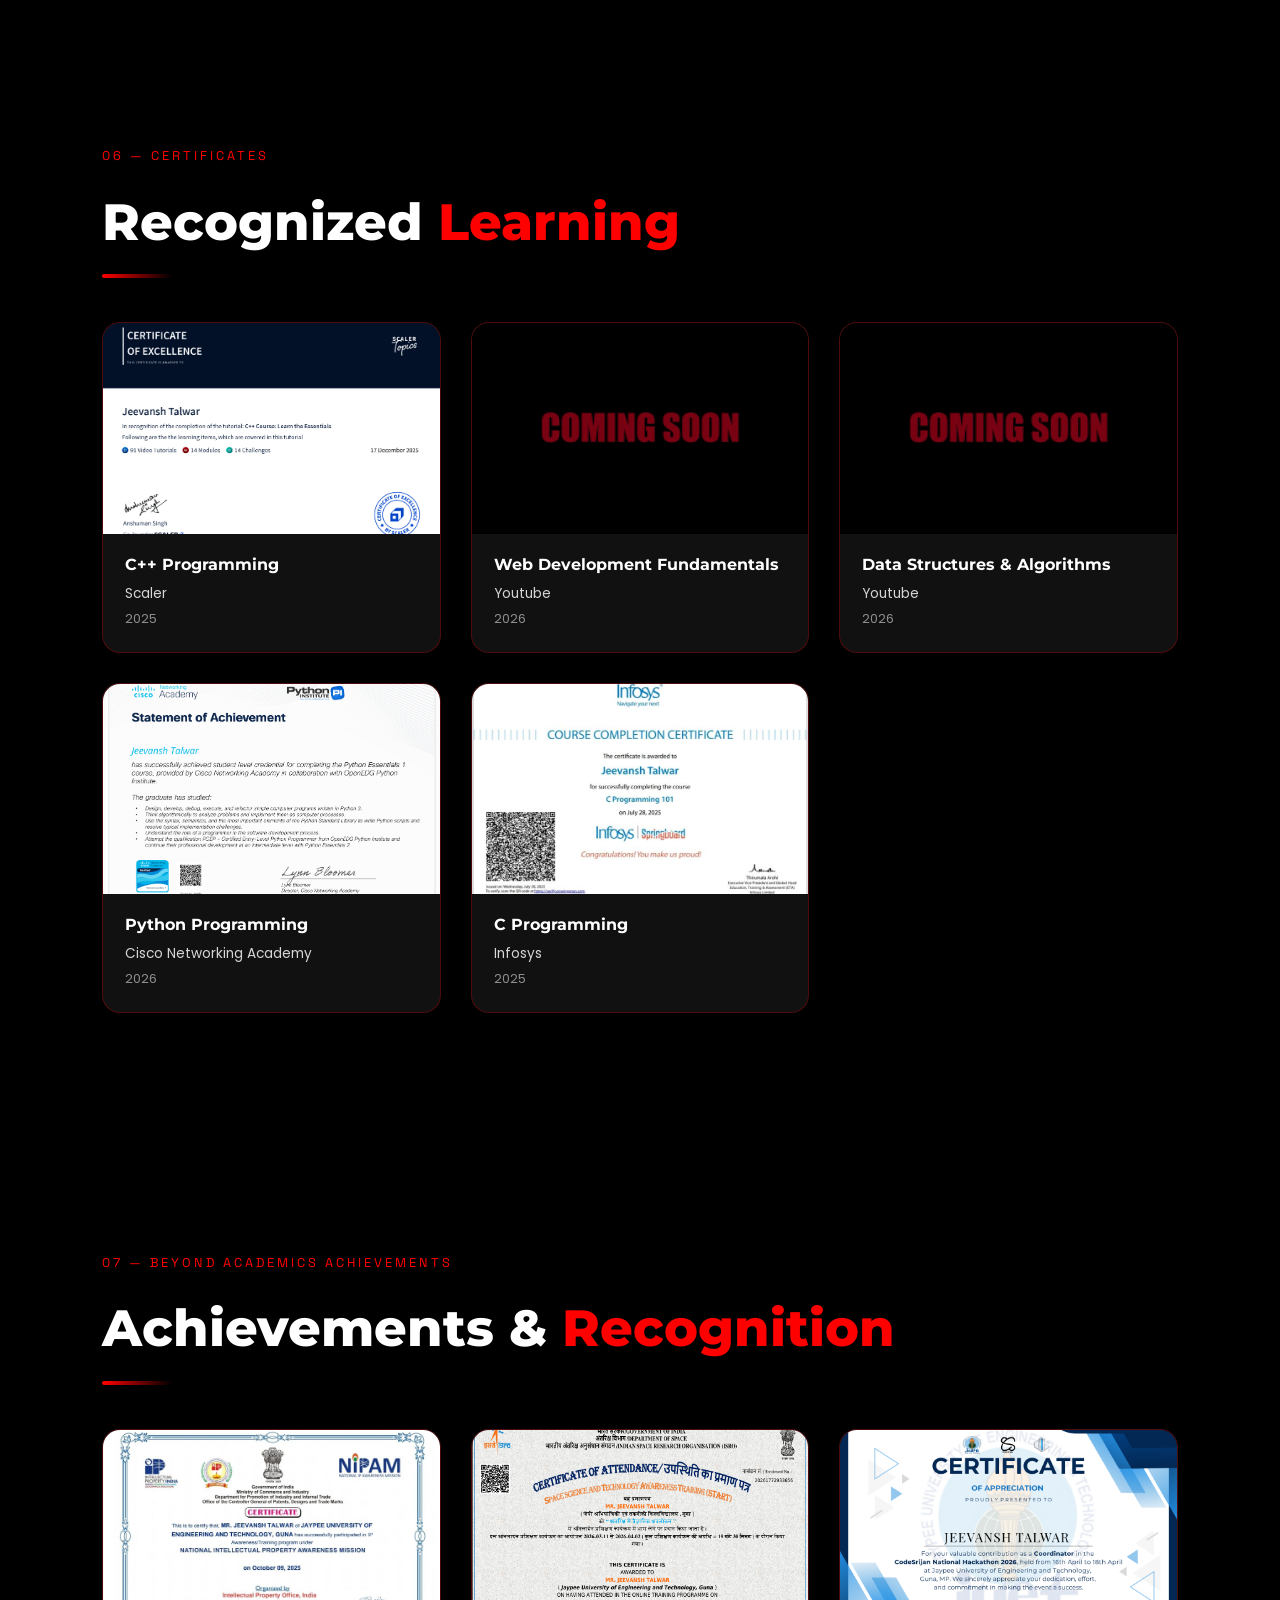
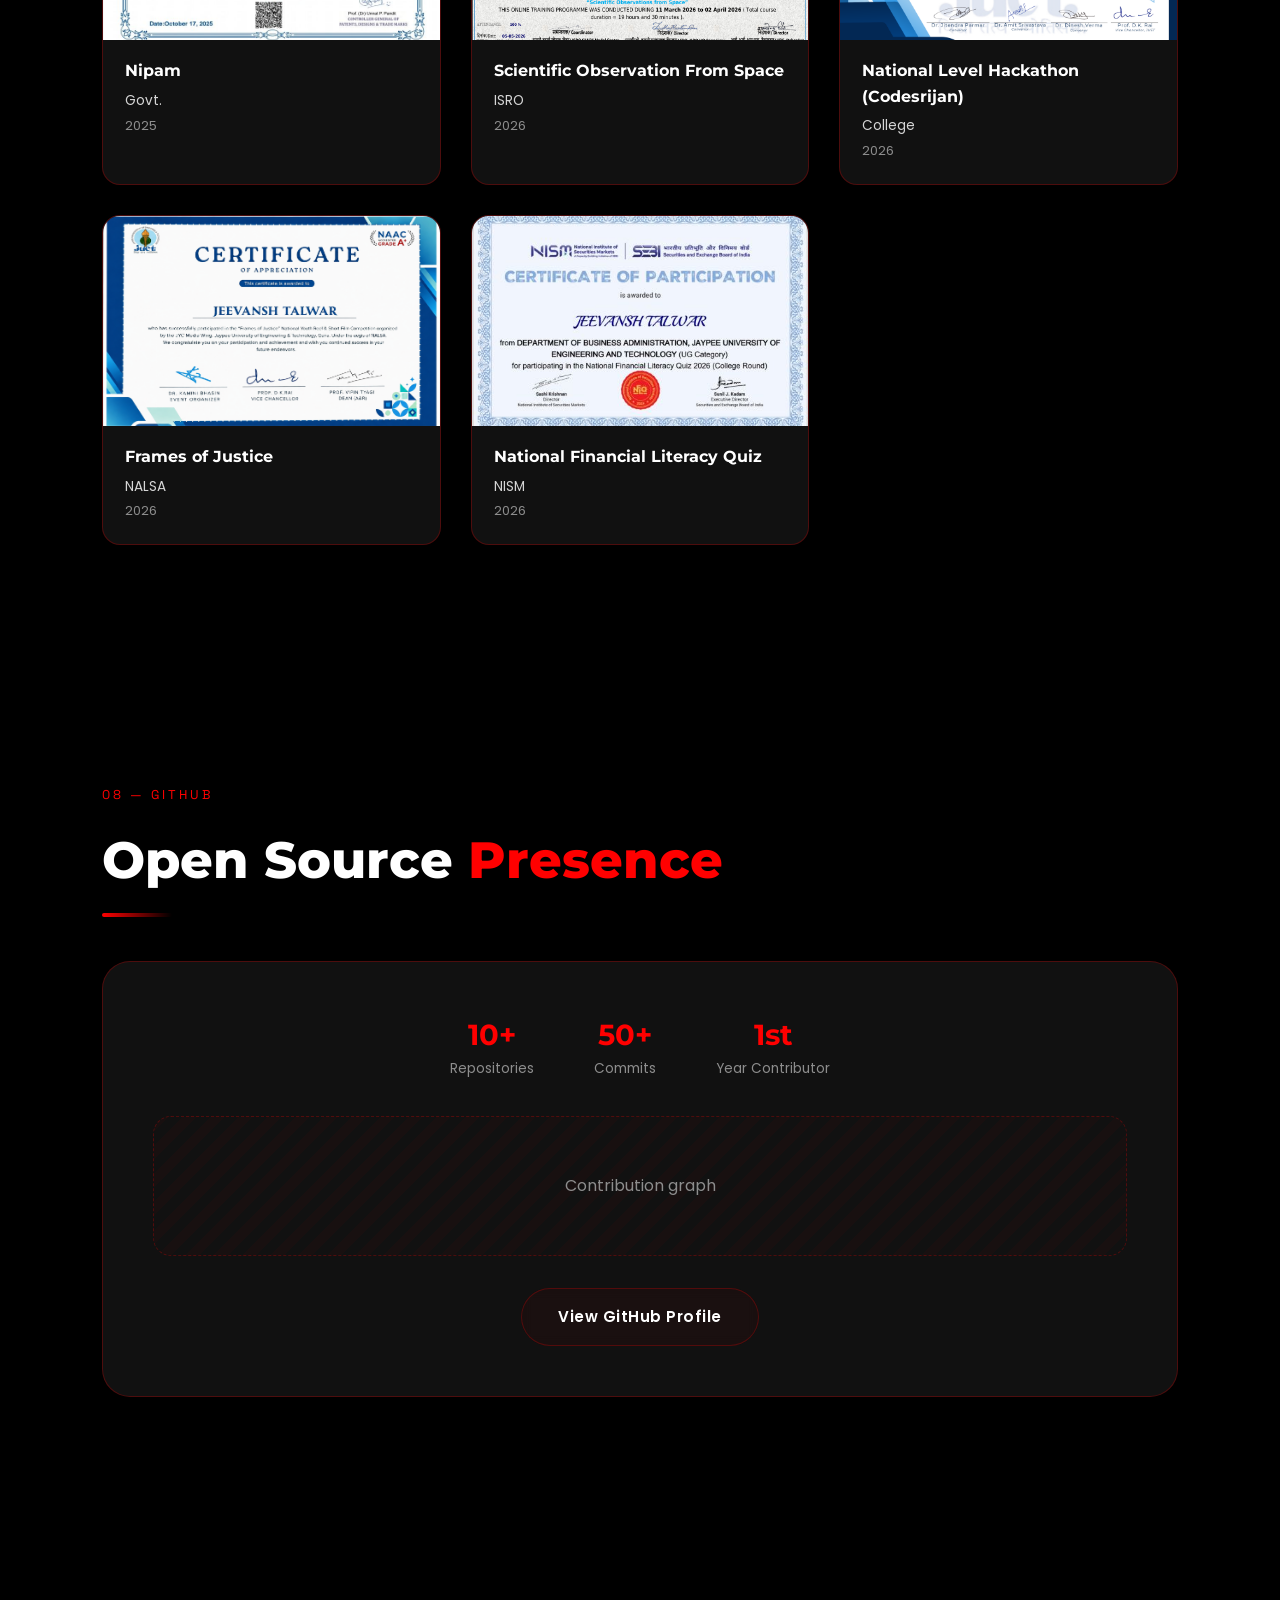
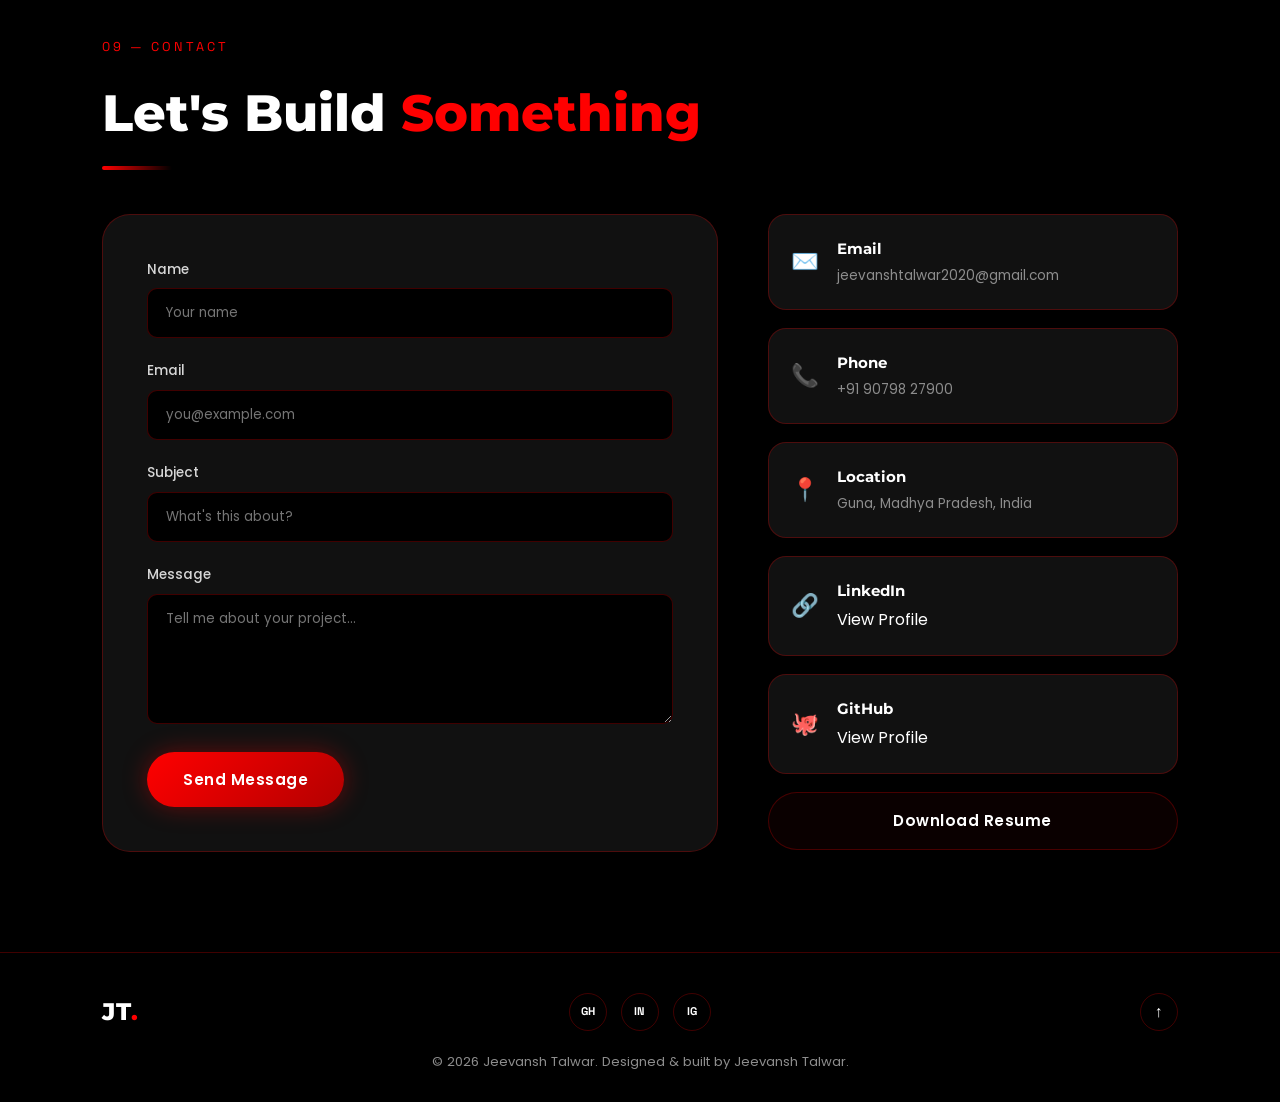
==== commit d2988601: "Fix image source path for portfolio project" ====
--- a/index.html
+++ b/index.html
@@ -249,7 +249,7 @@
 
     <article class="project-card">
       <div class="project-img-wrap">
-        <img src="projects/site.png" alt="Personal Portfolio project screenshot" class="project-img">
+        <img src="Projects/site.png" alt="Personal Portfolio project screenshot" class="project-img">
       </div>
       <div class="project-body">
         <h3>Personal Portfolio</h3>
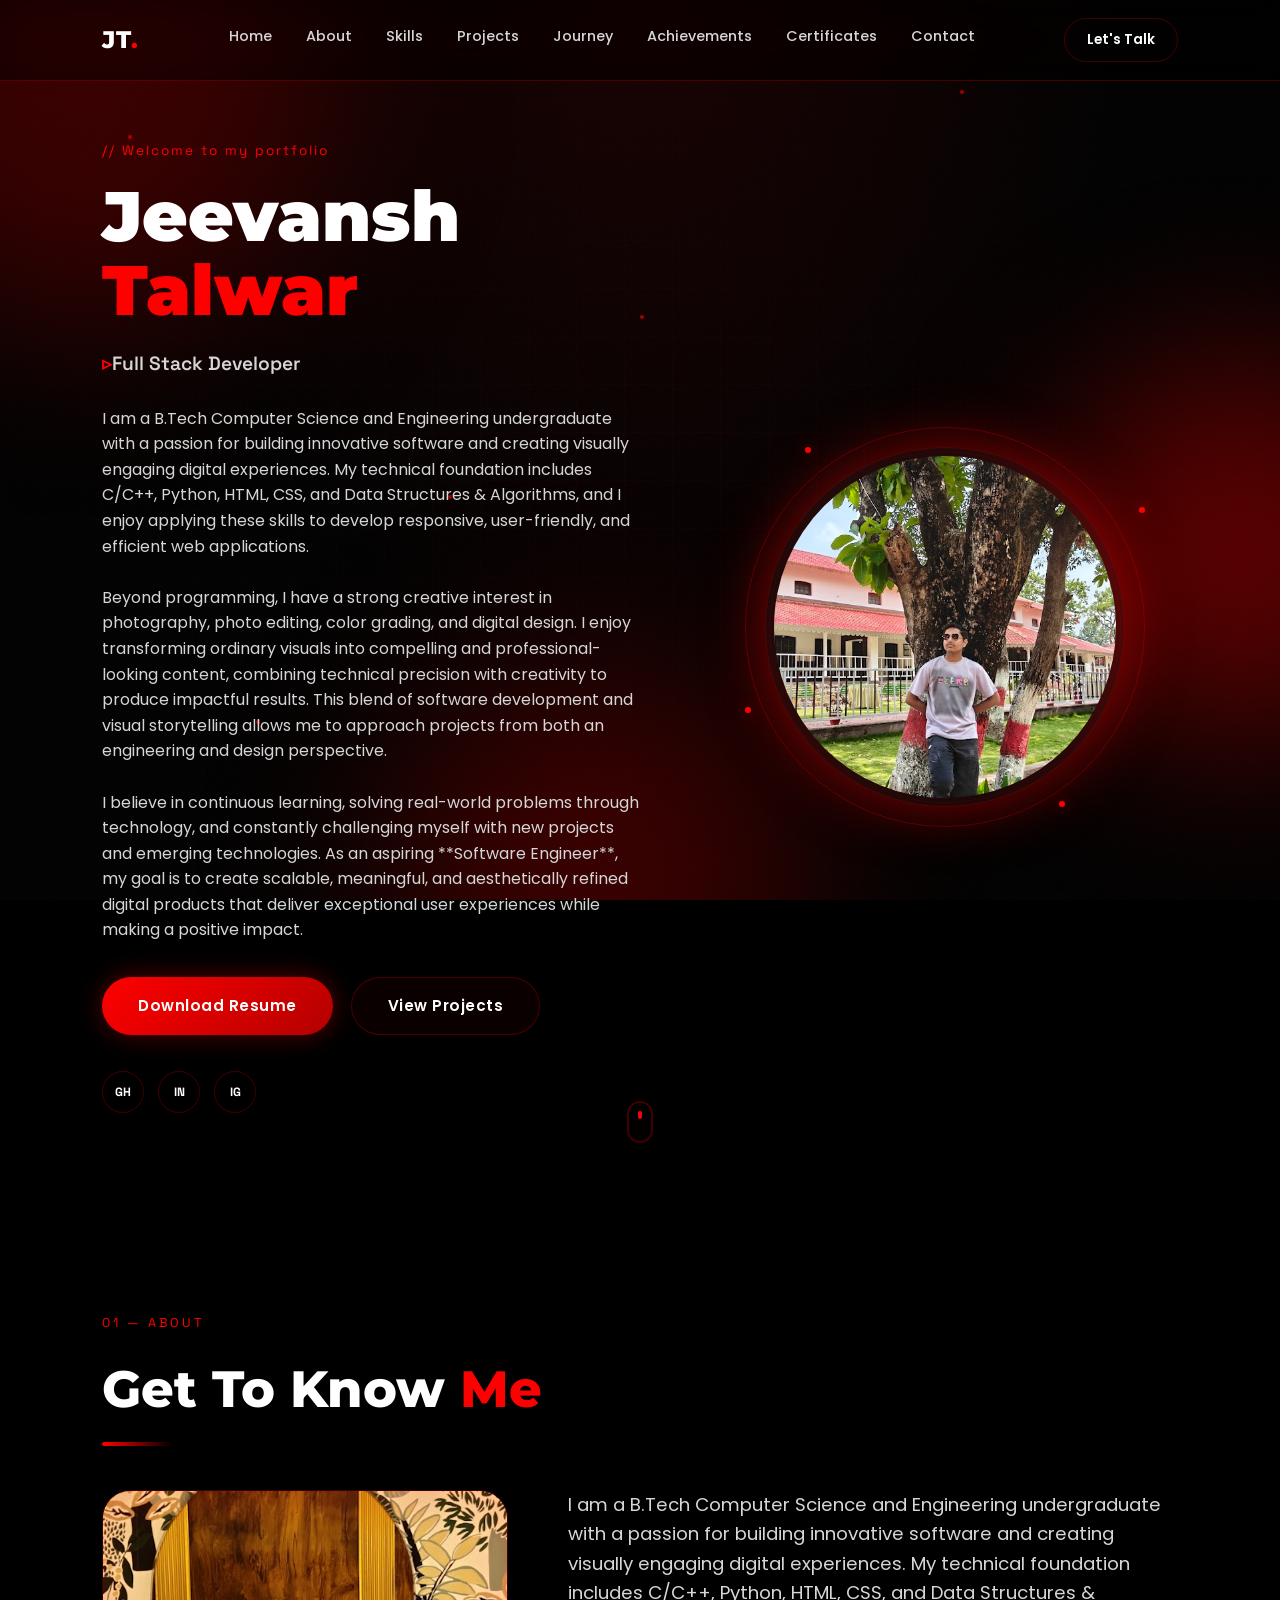
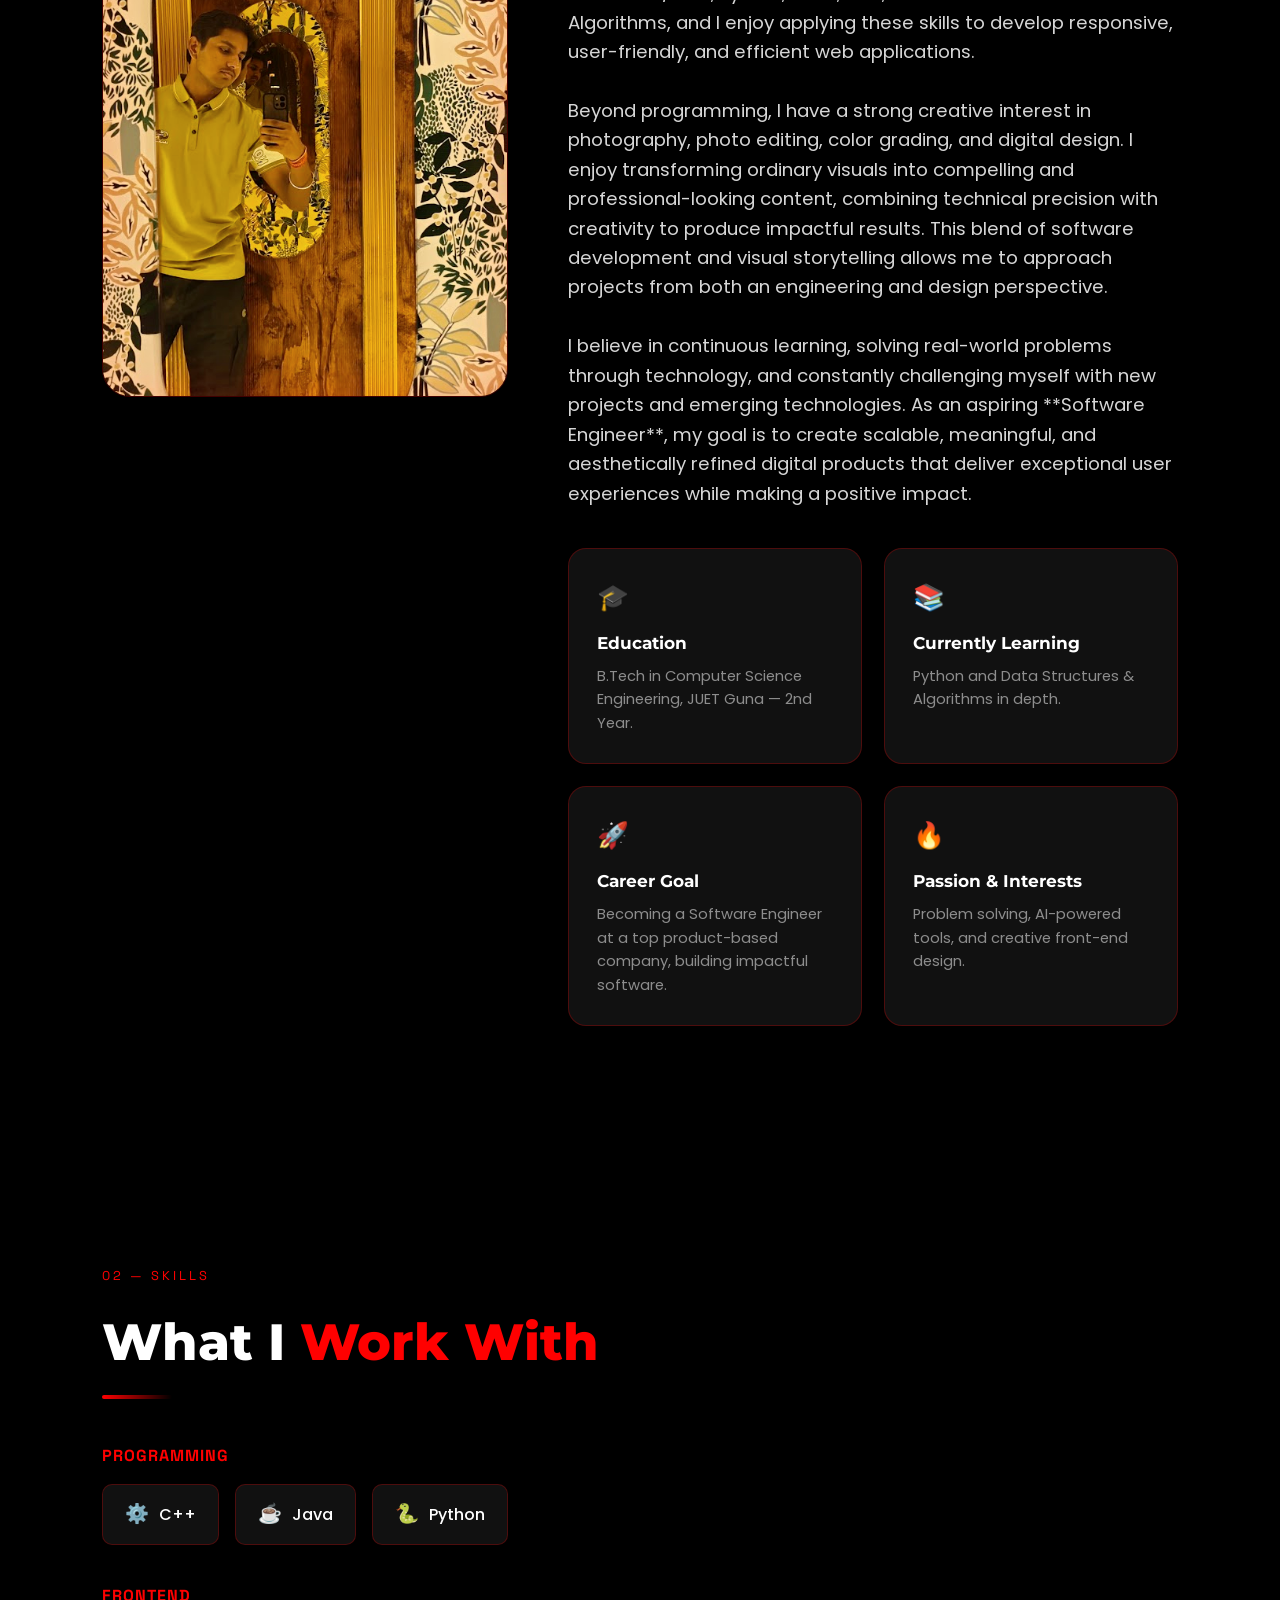
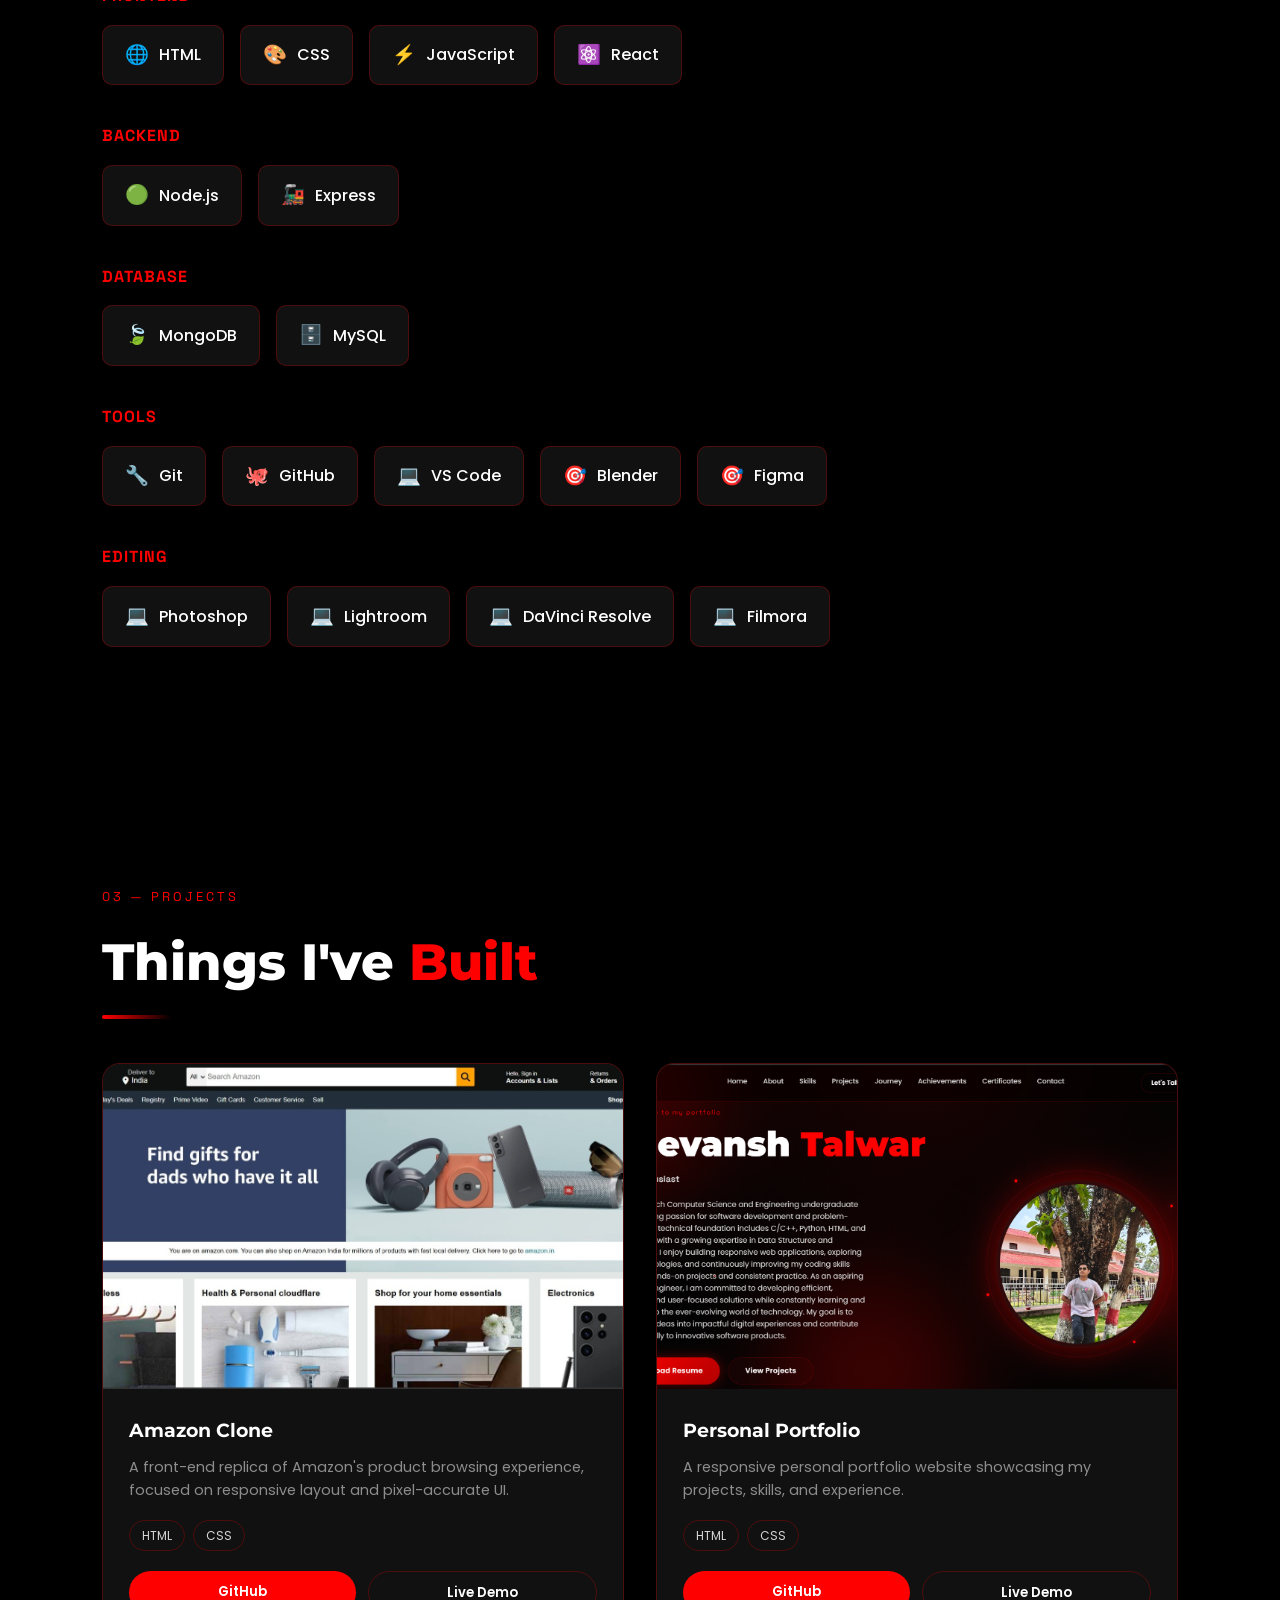
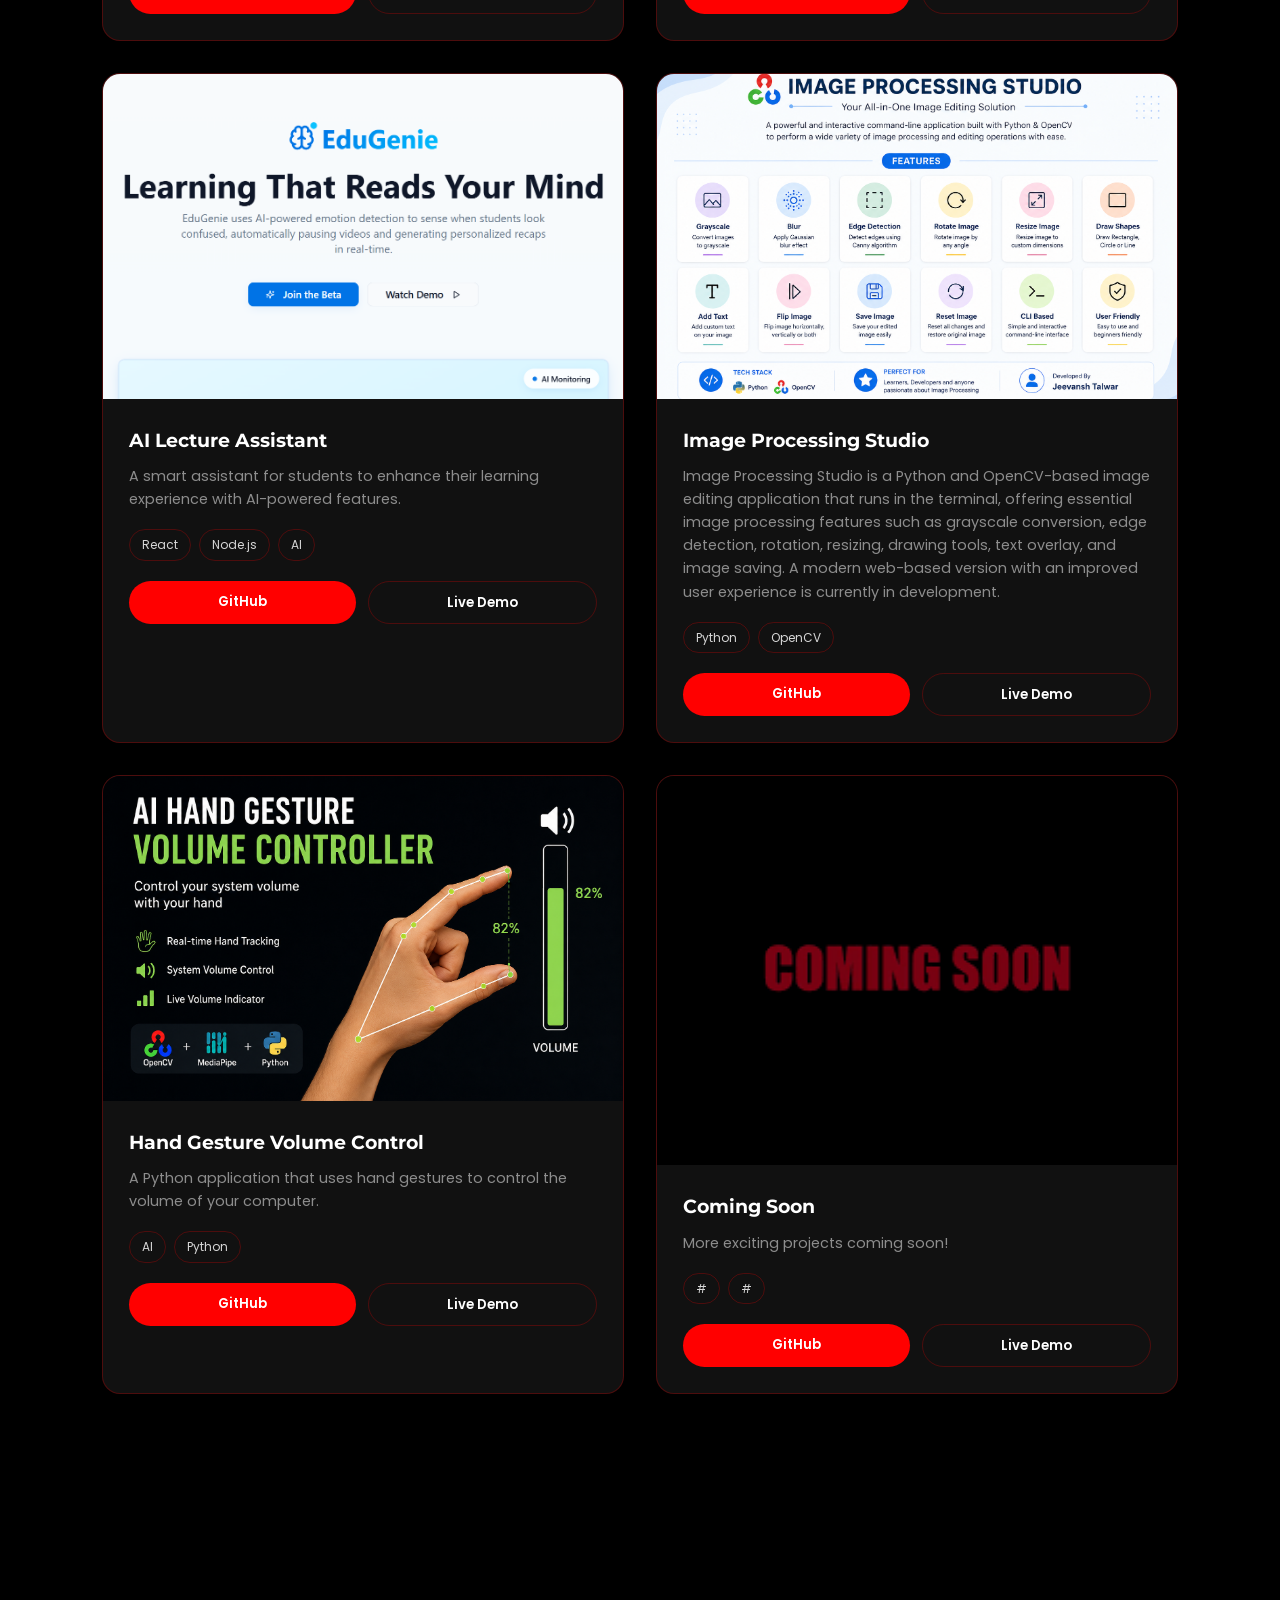
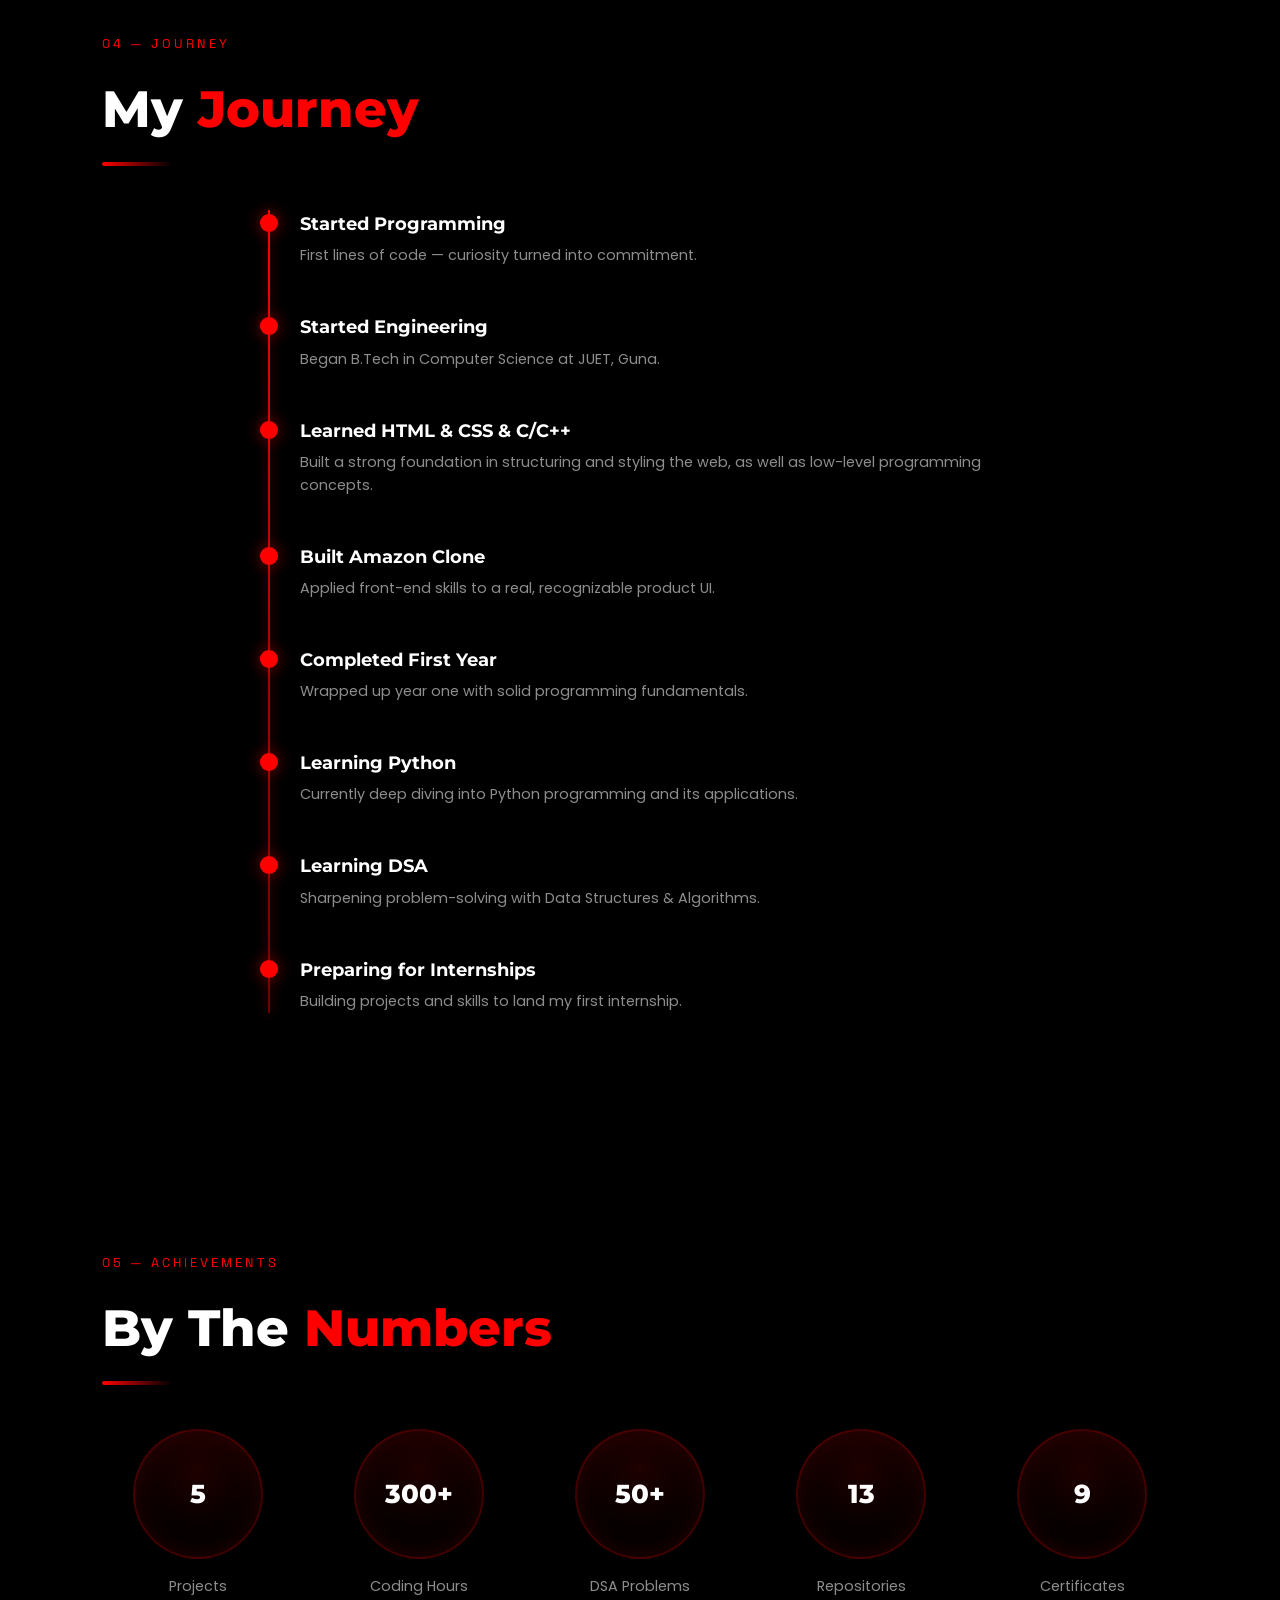
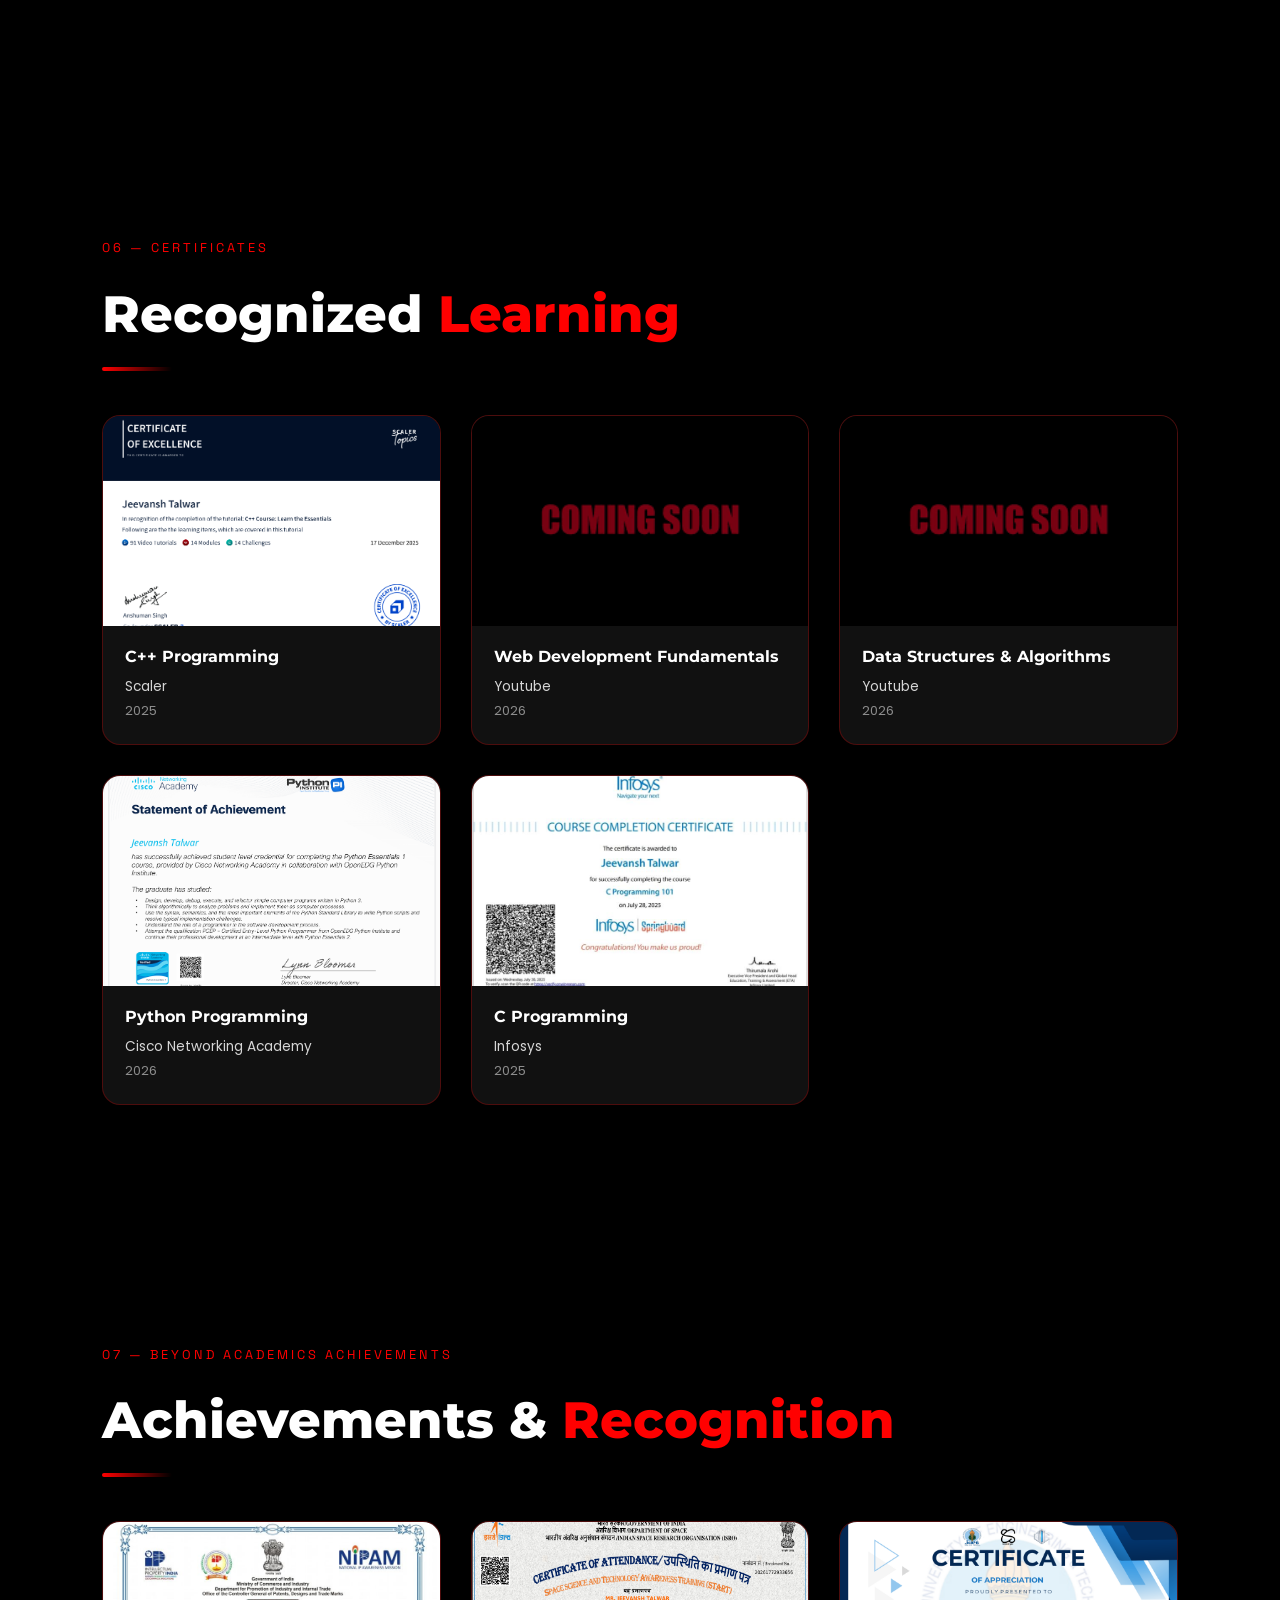
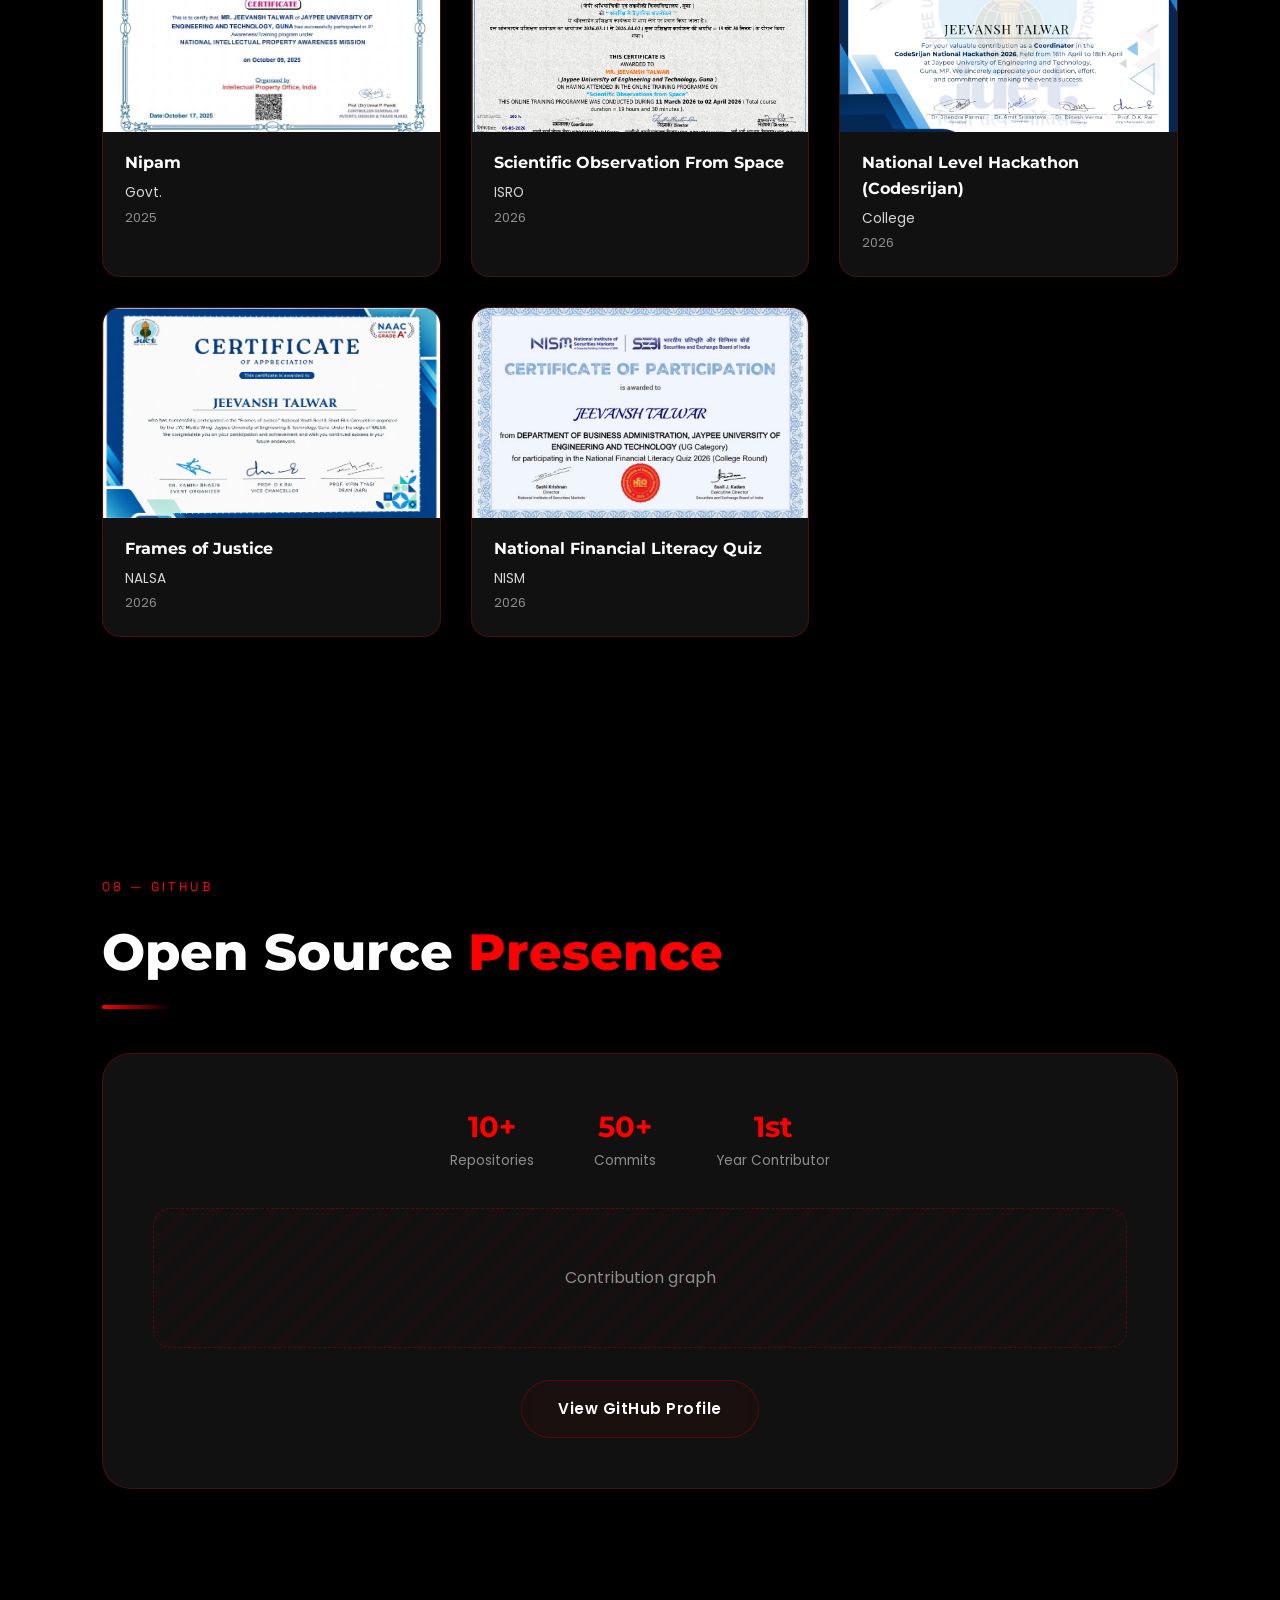
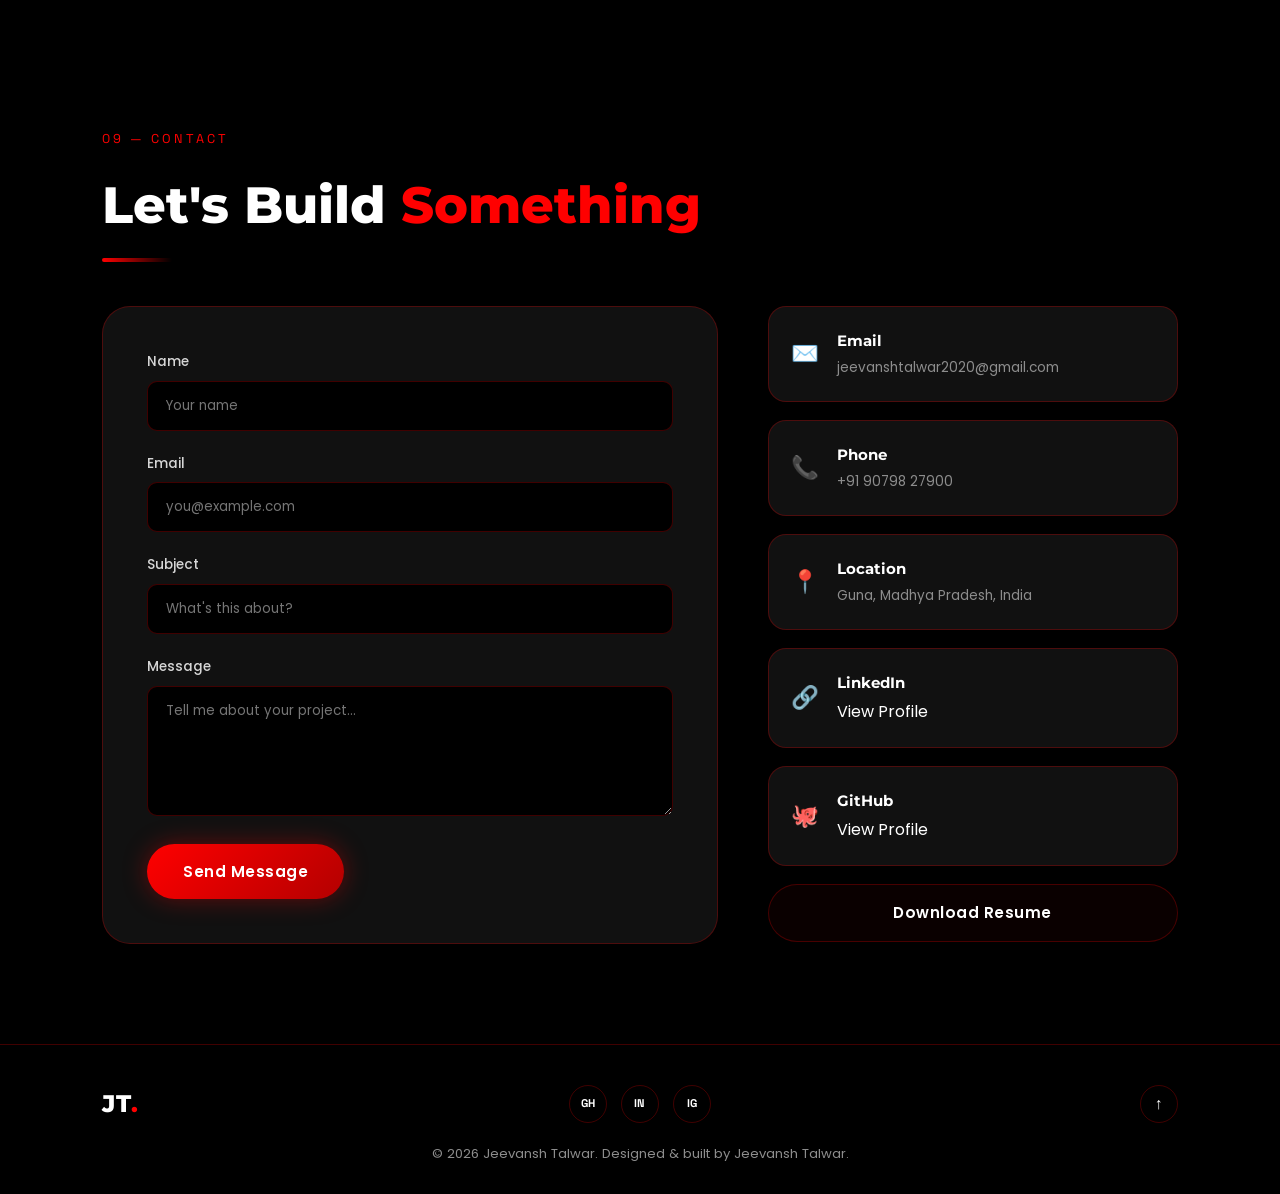
==== commit 586dcb19: "Update project links and image paths in index.html" ====
--- a/index.html
+++ b/index.html
@@ -241,7 +241,7 @@
           <span>HTML</span><span>CSS</span>
         </div>
         <div class="project-links">
-          <a href="https://github.com/JeevanshTalwar" target="_blank" rel="noopener" class="btn-small">GitHub</a>
+          <a href="https://github.com/JeevanshTalwar/Amazon_clone" target="_blank" rel="noopener" class="btn-small">GitHub</a>
           <a href="#" class="btn-small btn-small-outline">Live Demo</a>
         </div>
       </div>
@@ -258,7 +258,7 @@
           <span>HTML</span><span>CSS</span>
         </div>
         <div class="project-links">
-          <a href="https://github.com/JeevanshTalwar" target="_blank" rel="noopener" class="btn-small">GitHub</a>
+          <a href="https://github.com/JeevanshTalwar/Final-Protfolio" target="_blank" rel="noopener" class="btn-small">GitHub</a>
           <a href="#" class="btn-small btn-small-outline">Live Demo</a>
         </div>
       </div>
@@ -266,7 +266,7 @@
 
     <article class="project-card">
       <div class="project-img-wrap">
-        <img src="projects/lecture.png" alt="AI Lecture Assistant project screenshot" class="project-img">
+        <img src="Projects/lecture.png" alt="AI Lecture Assistant project screenshot" class="project-img">
       </div>
       <div class="project-body">
         <h3>AI Lecture Assistant</h3>
@@ -281,9 +281,9 @@
       </div>
     </article>
 
-    <article class="Coming Soon project-card">
-      <div class="coming-soon-overlay">
-        <img src="projects/Image-Processing-Studio.png" alt="Image Processing Studio" class="project-img">
+    <article class="project-card">
+      <div class="project-img-wrap">
+        <img src="Projects/Image-Processing-Studio.png" alt="Image Processing Studio" class="project-img">
       </div>
       <div class="project-body">
         <h3>Image Processing Studio</h3>
@@ -298,9 +298,9 @@
       </div>
     </article>
     
-    <article class="Coming Soon project-card">
-      <div class="coming-soon-overlay">
-        <img src="projects/Hand Gesture.png" alt="Hand Gesture Volume Control" class="project-img">
+    <article class="project-card">
+      <div class="project-img-wrap">
+        <img src="Projects/Hand Gesture.png" alt="Hand Gesture Volume Control" class="project-img">
       </div>
       <div class="project-body">
         <h3>Hand Gesture Volume Control</h3>
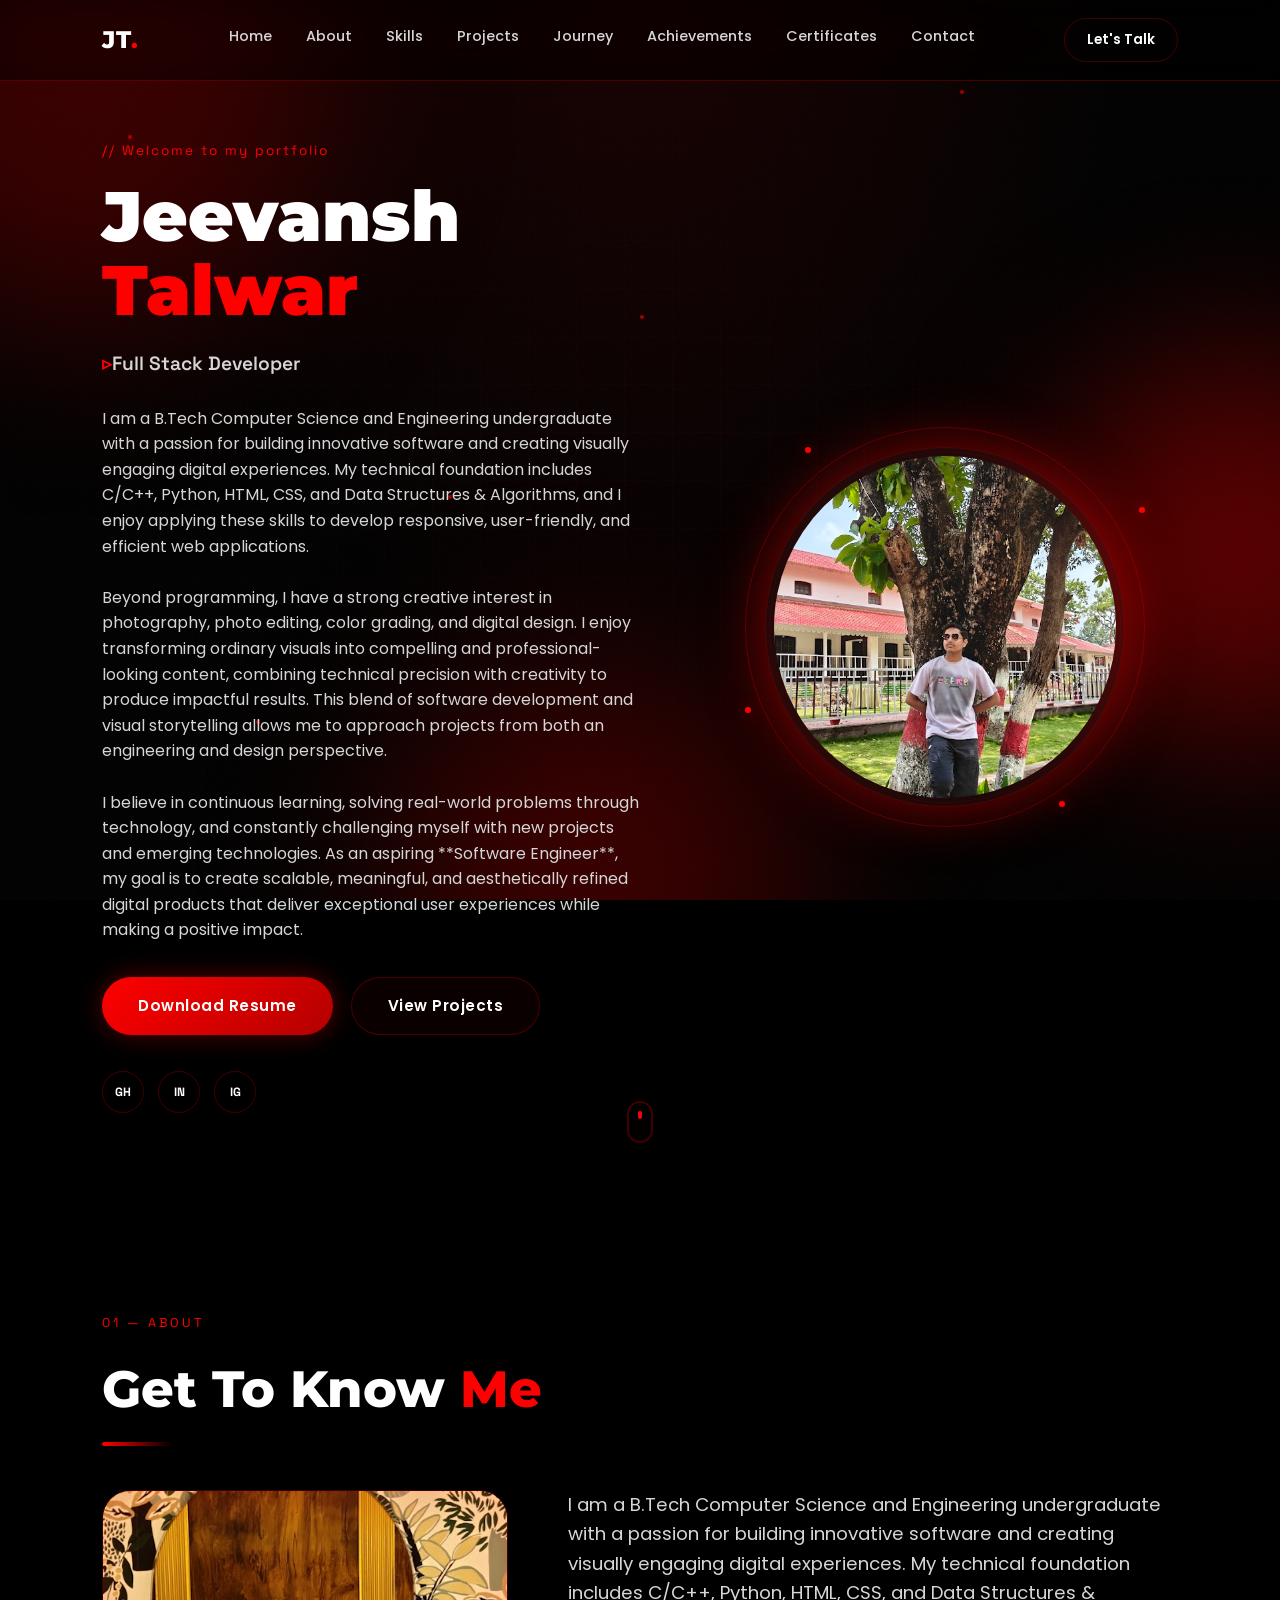
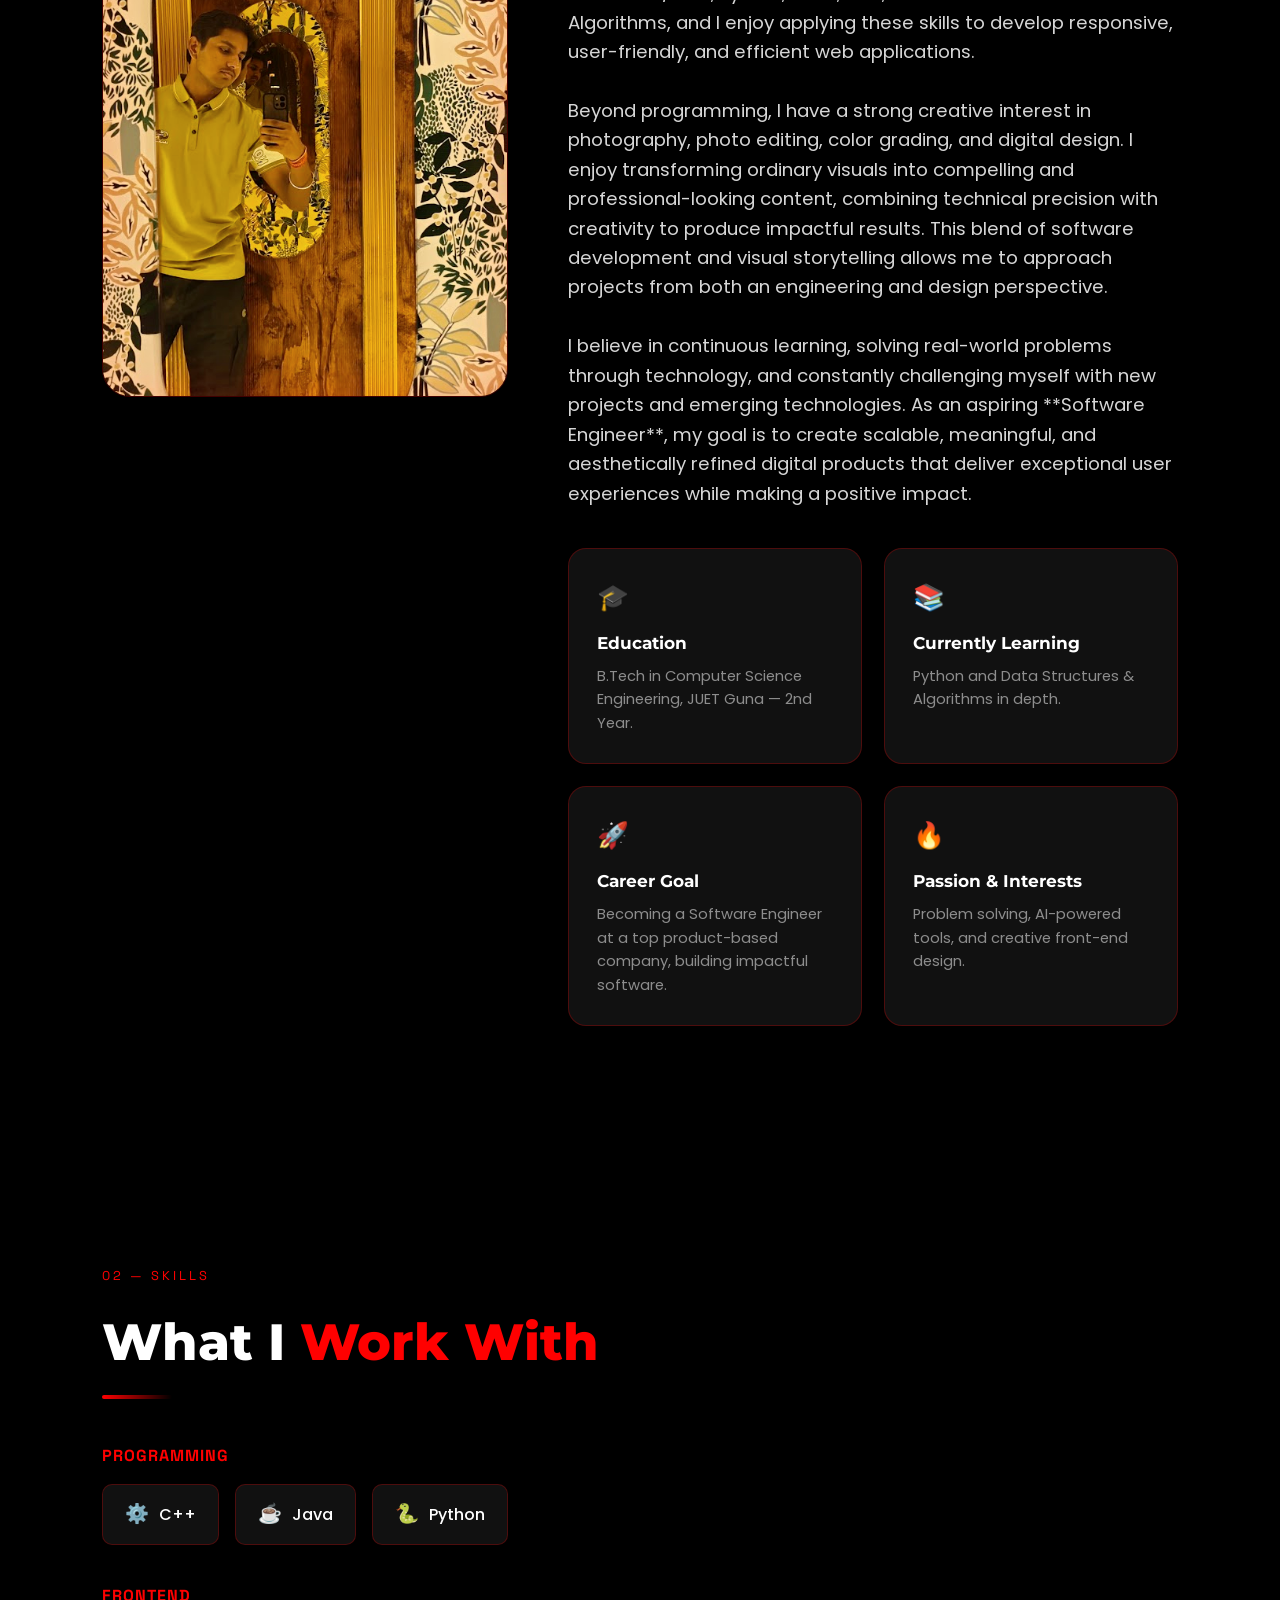
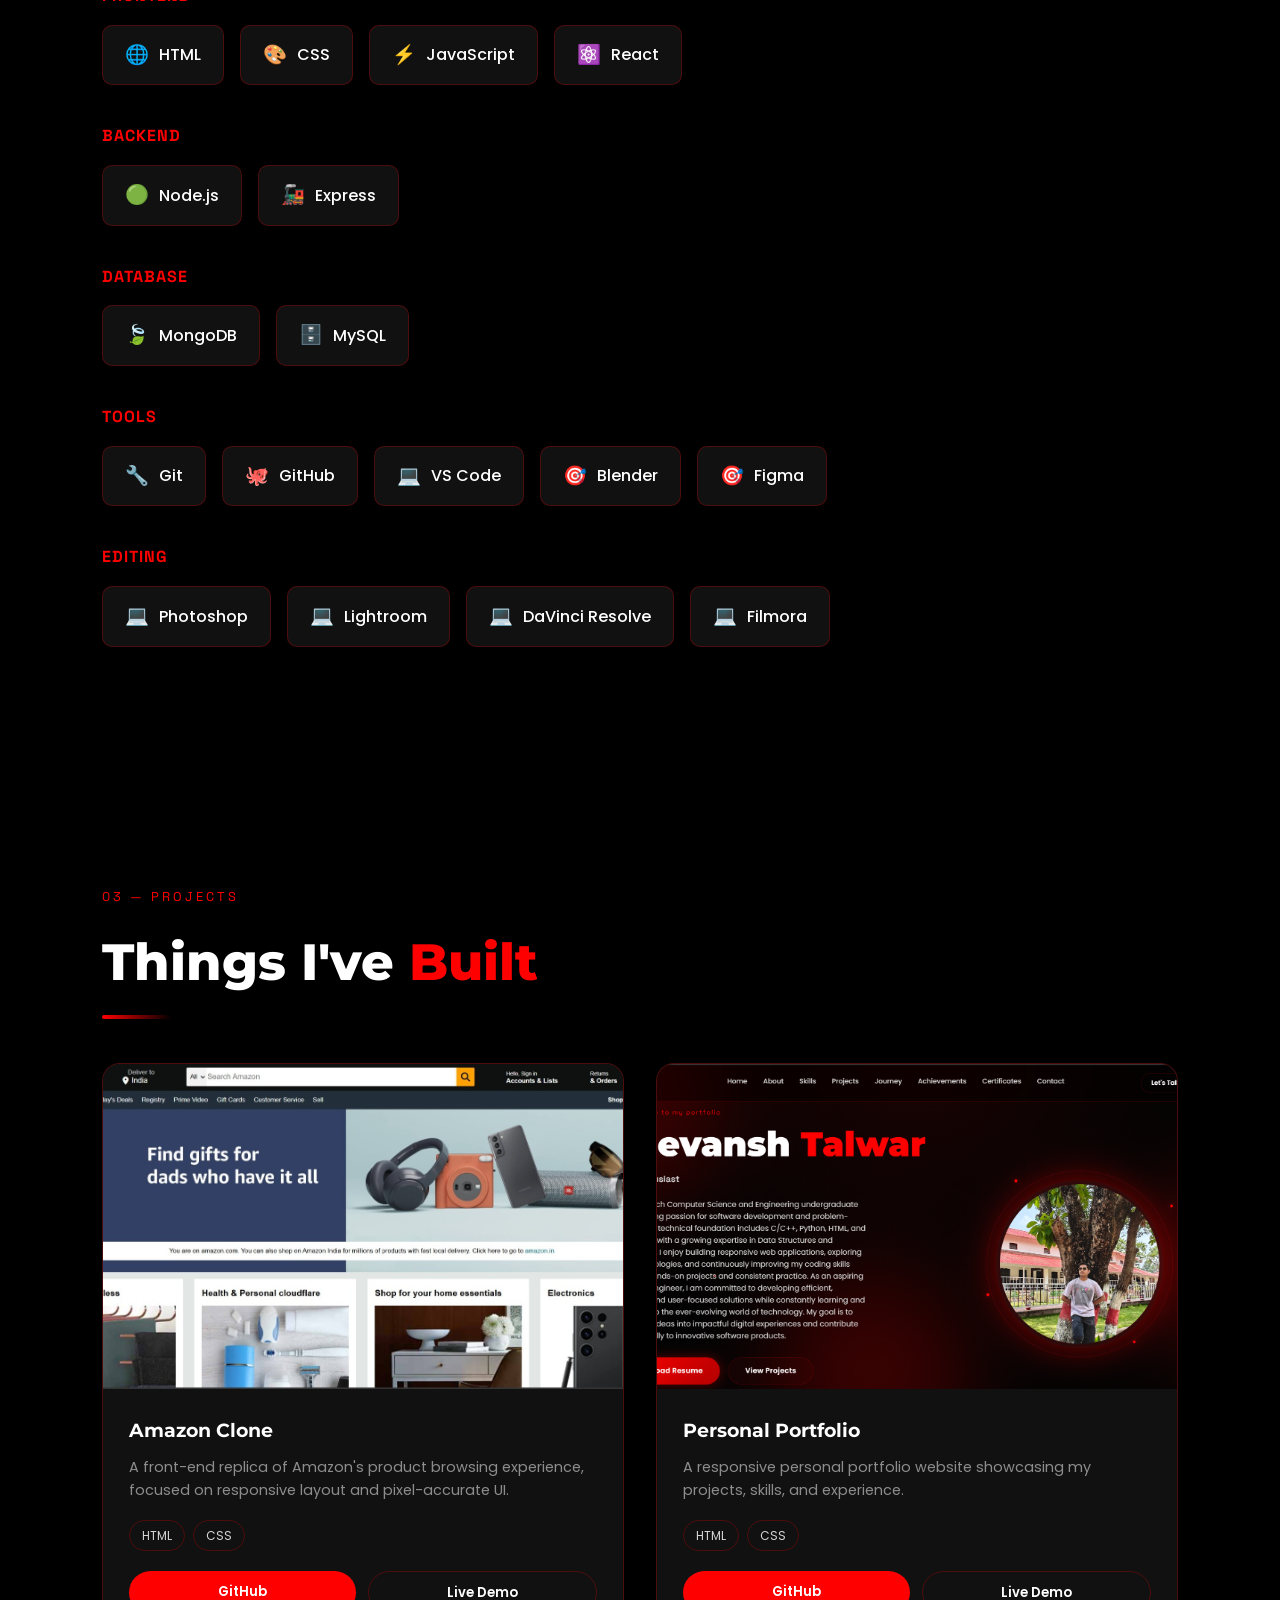
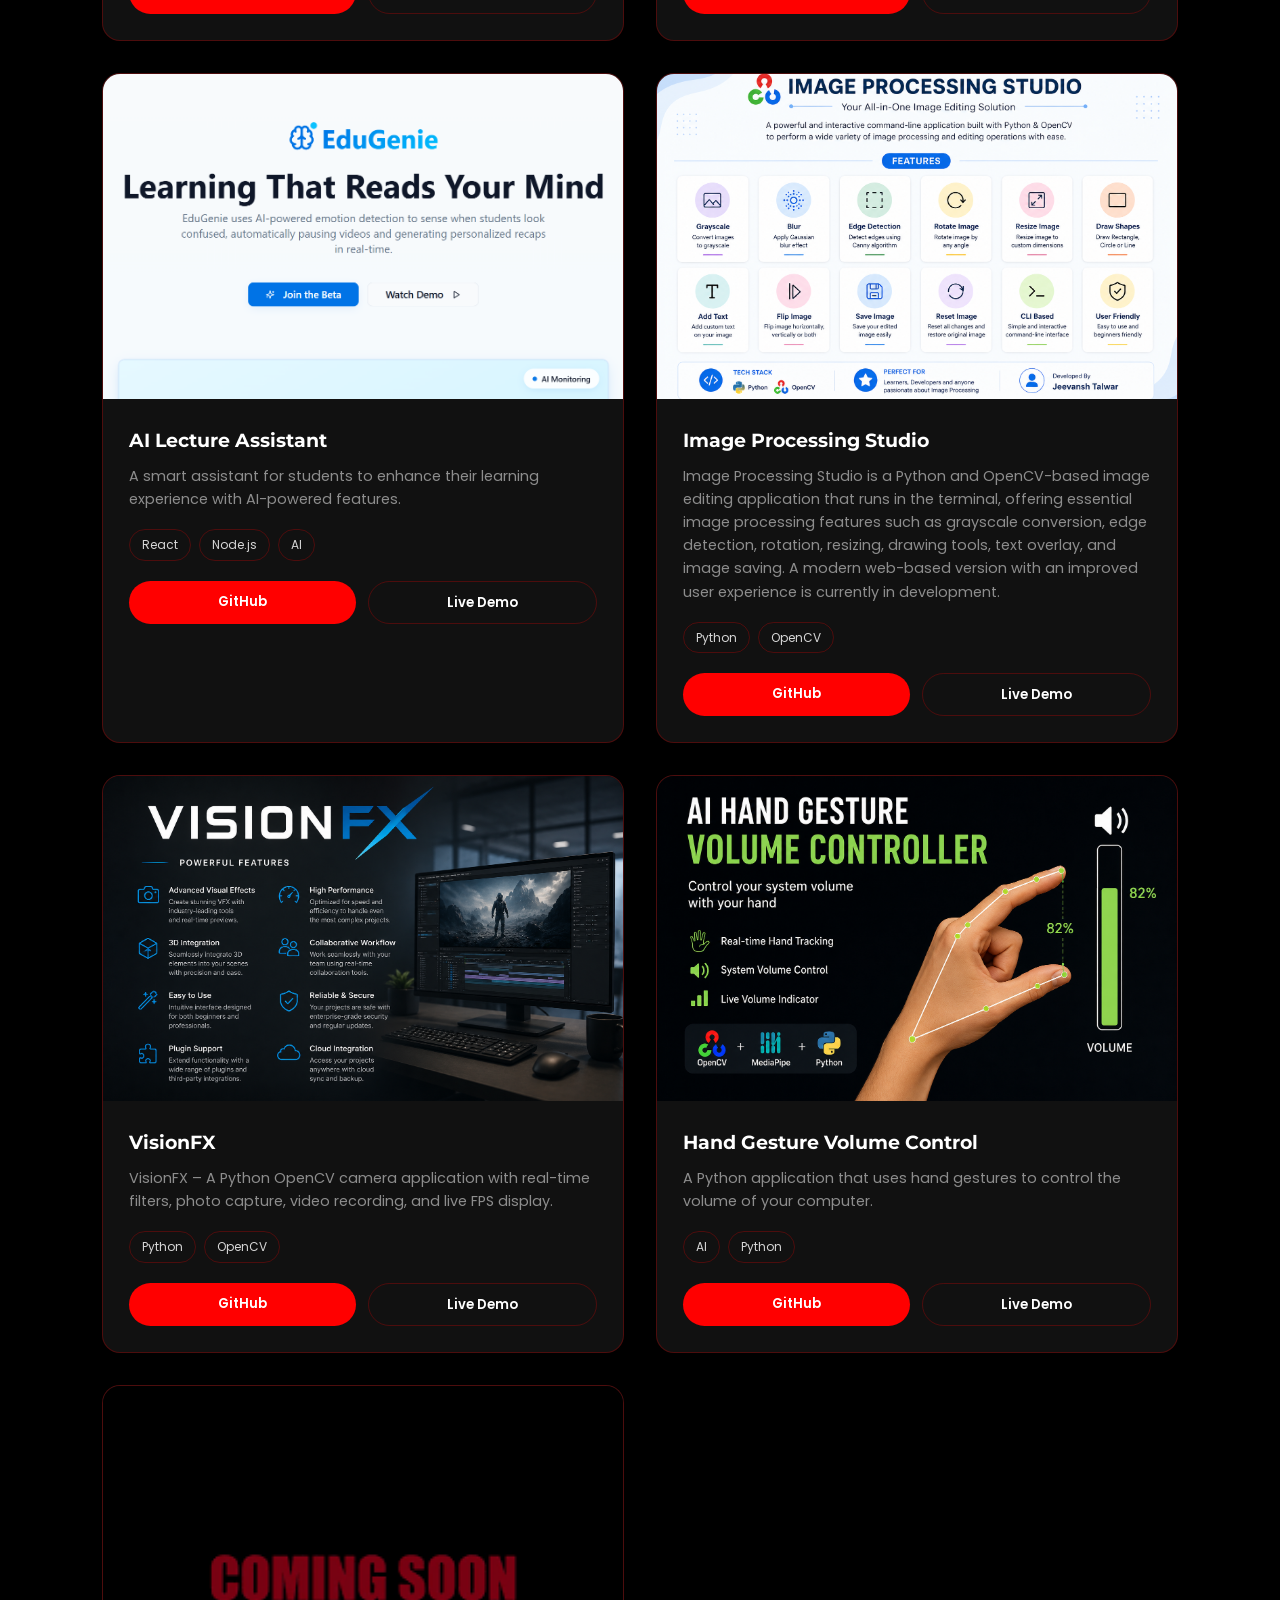
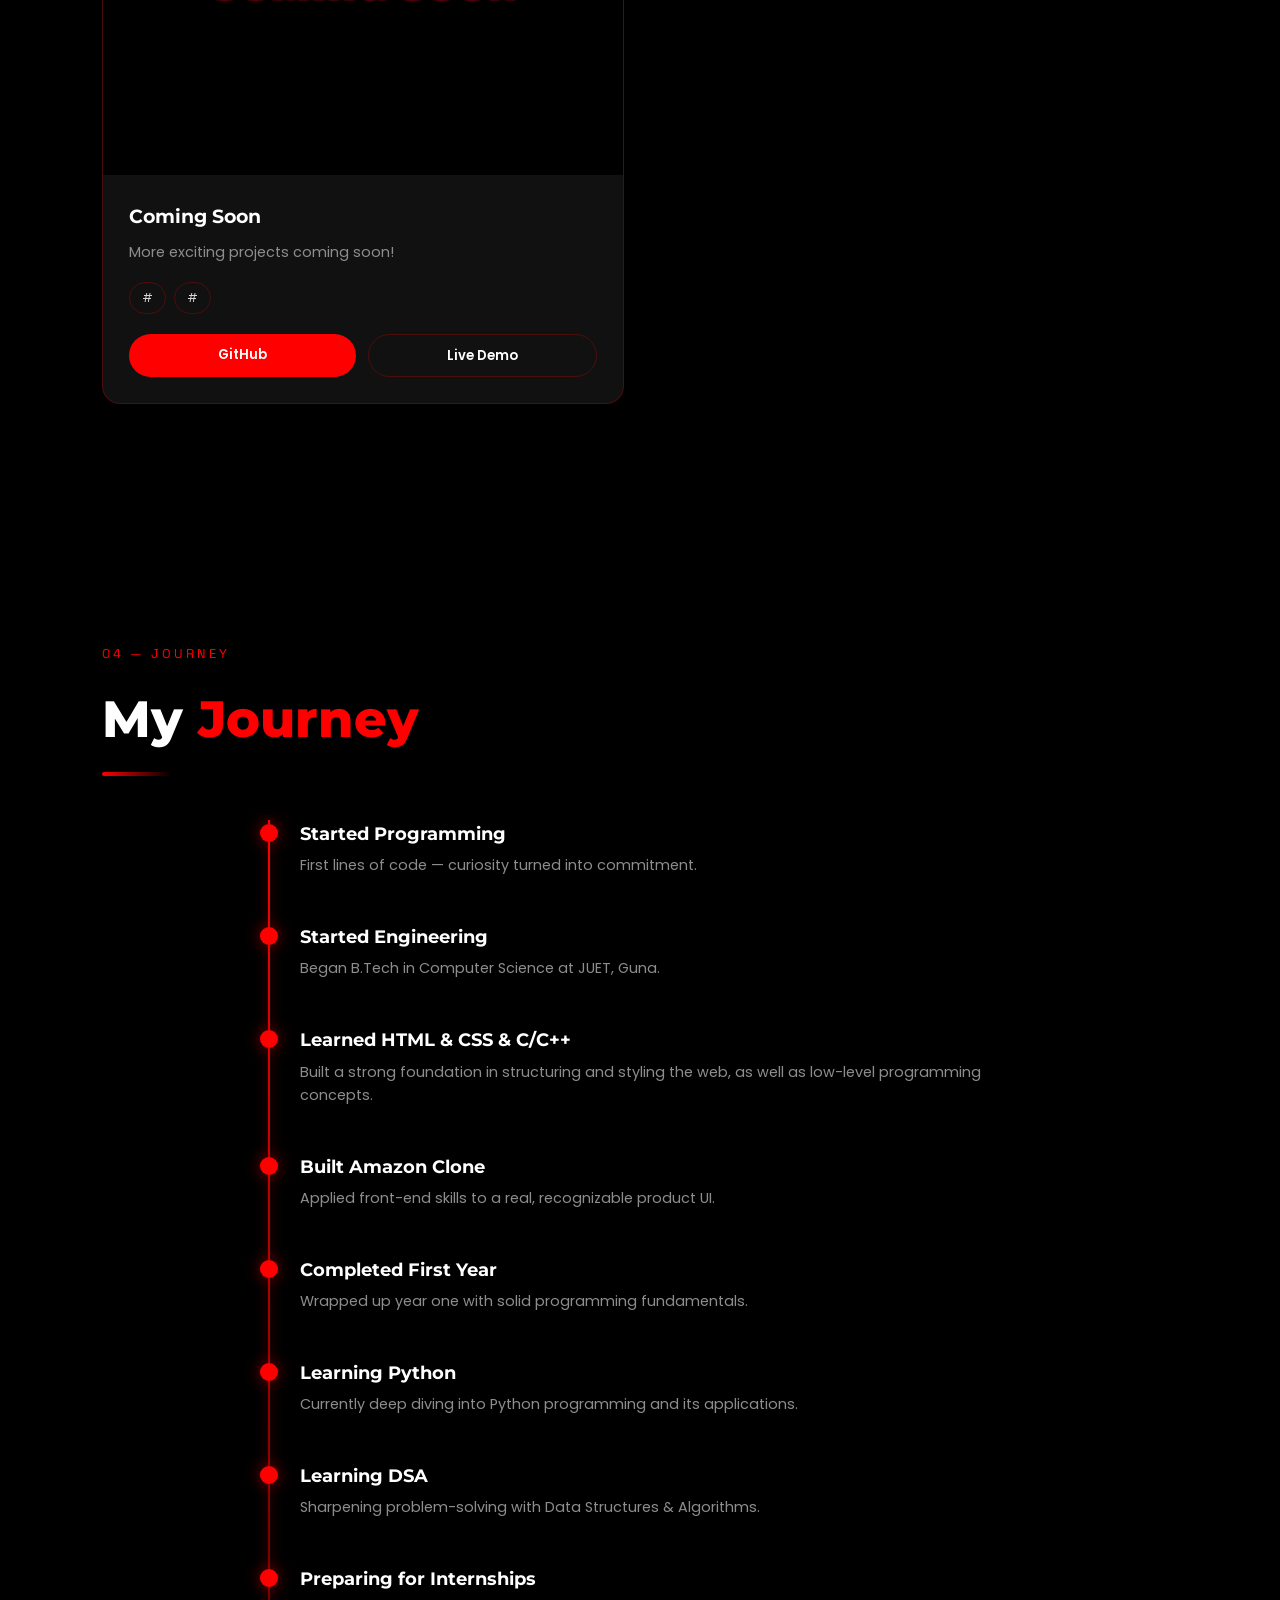
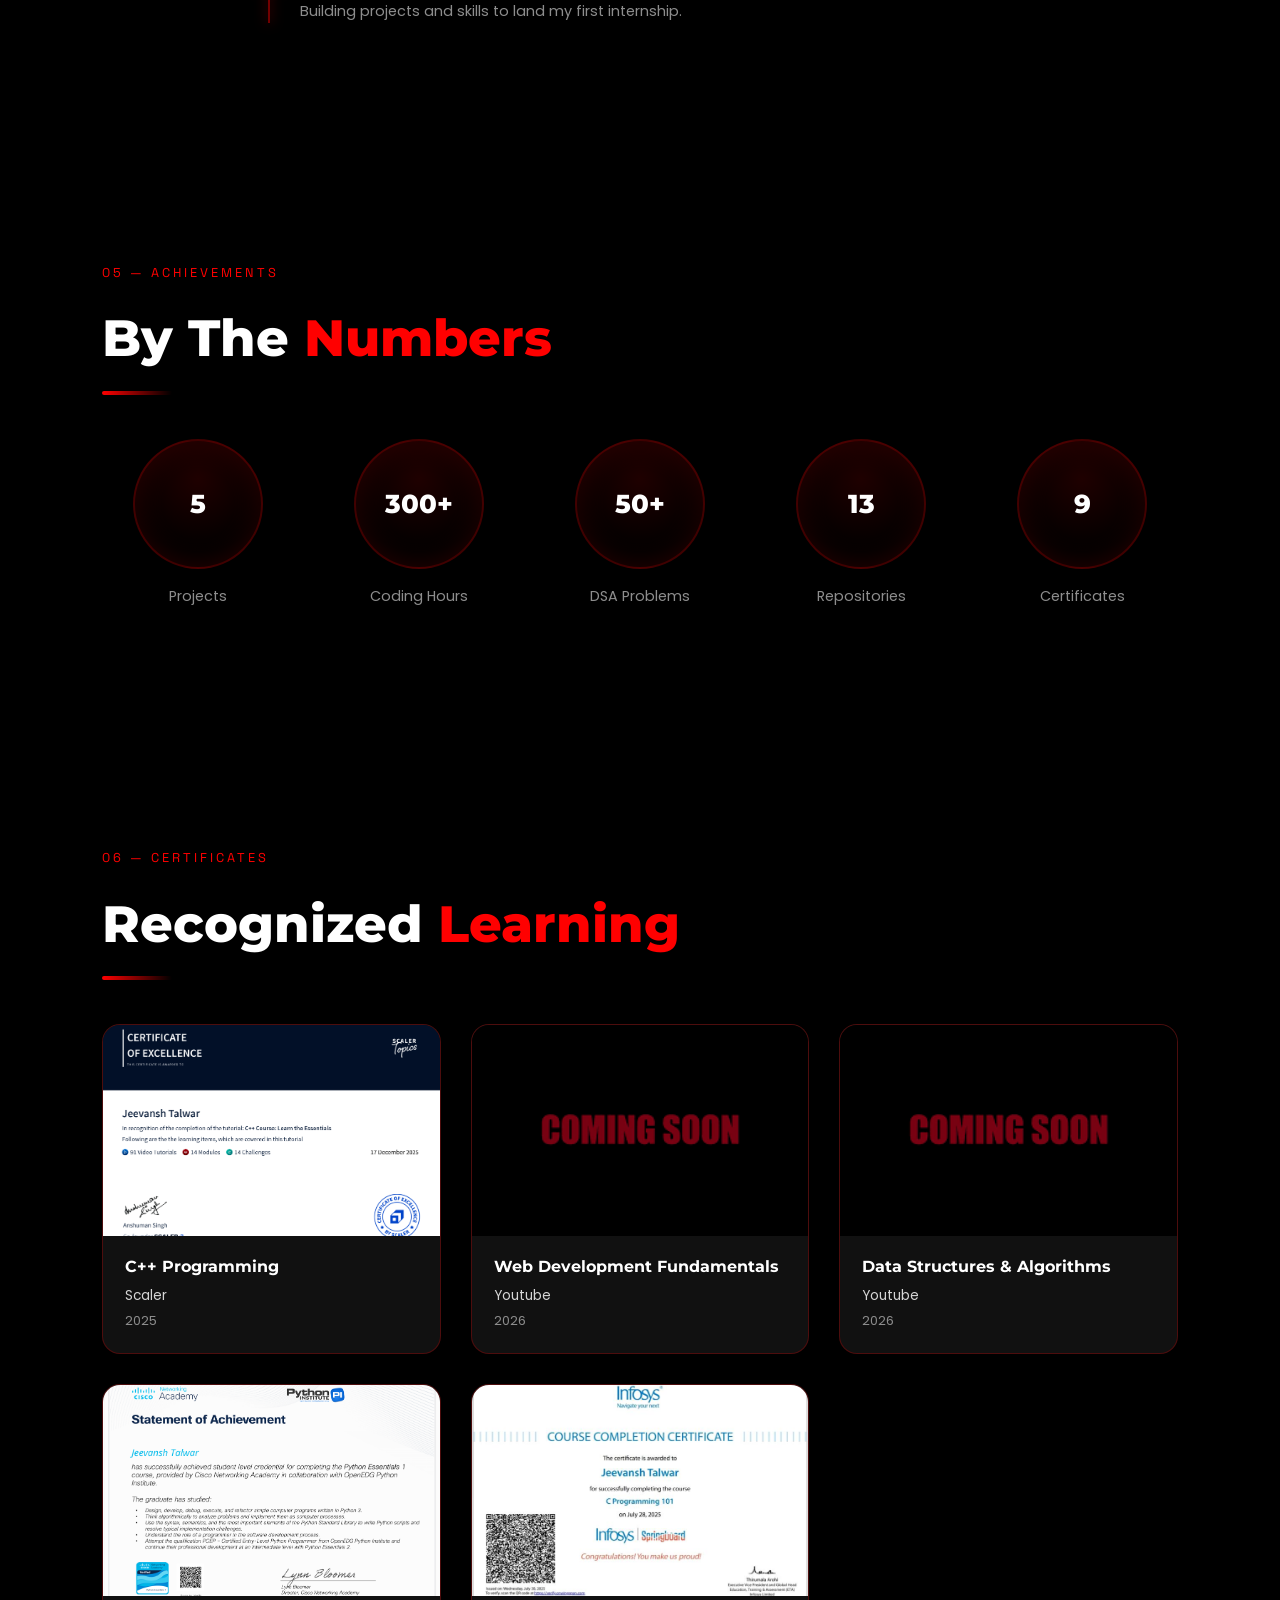
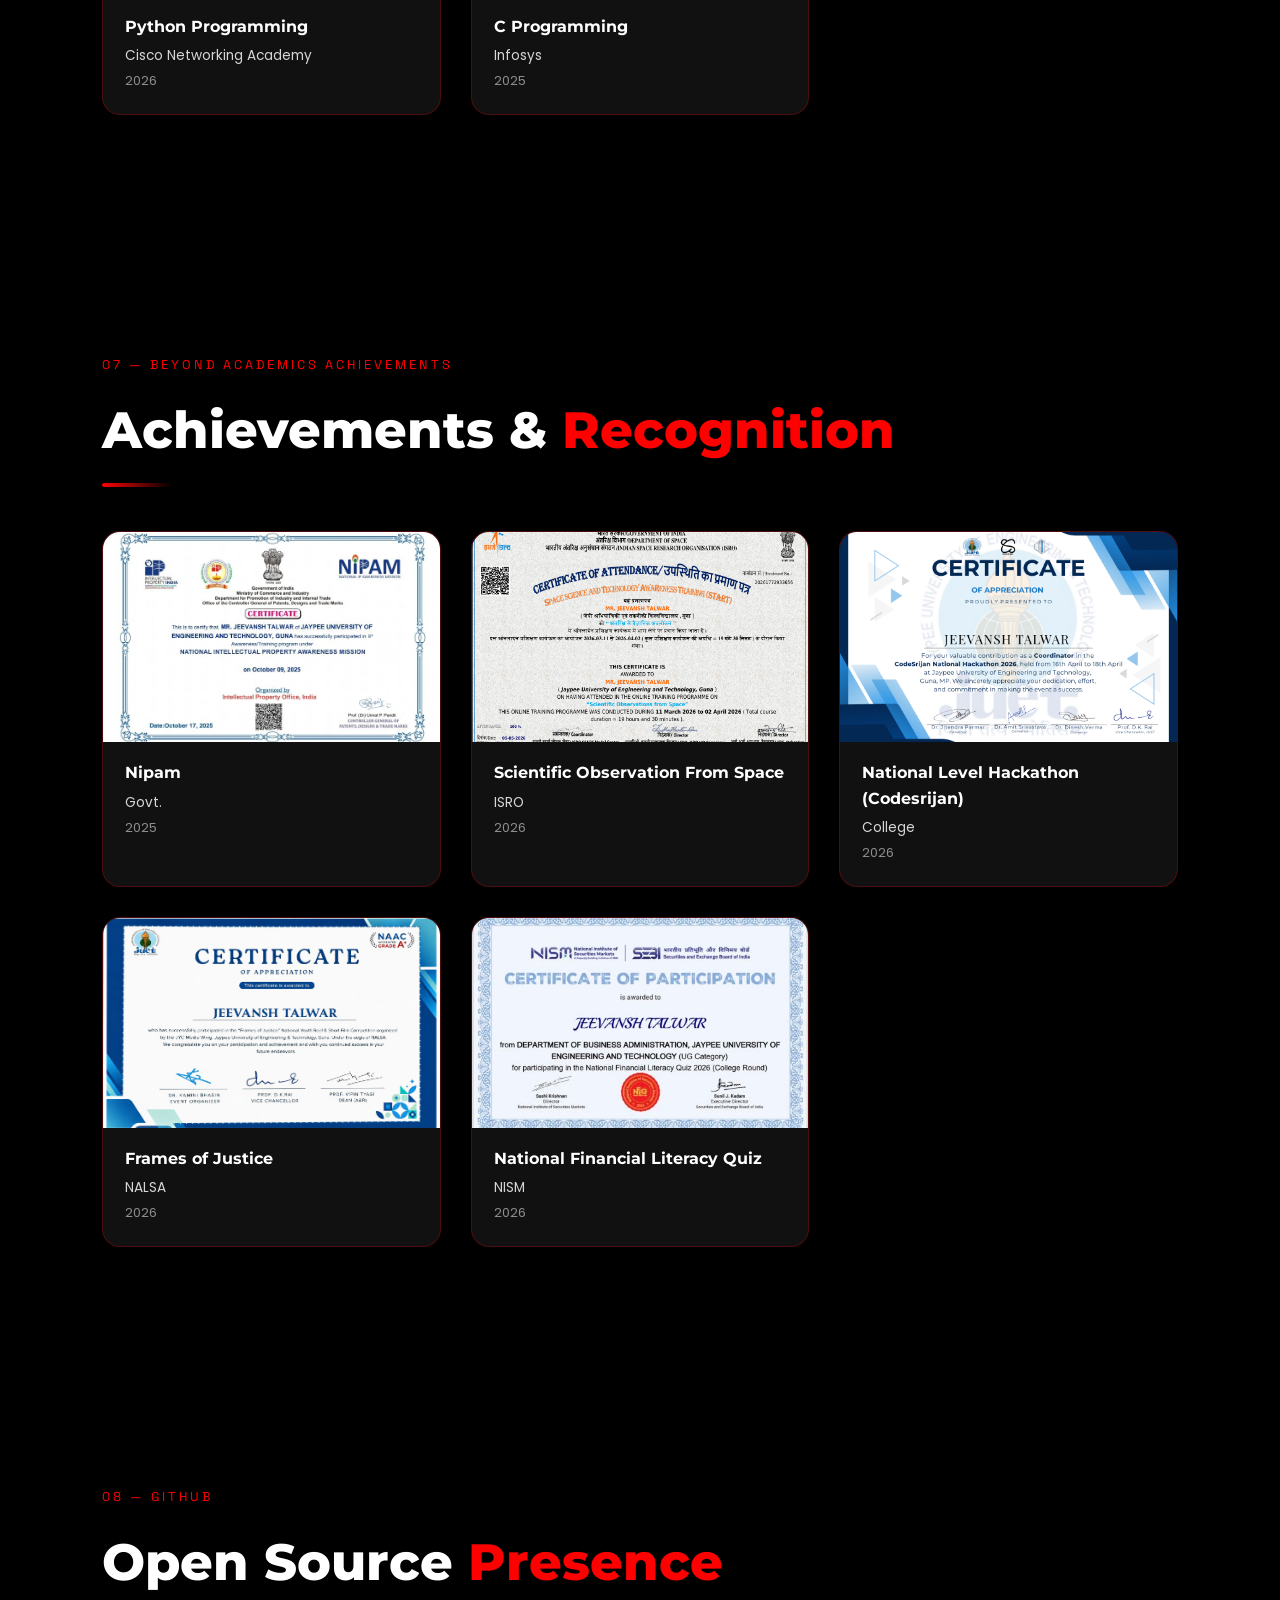
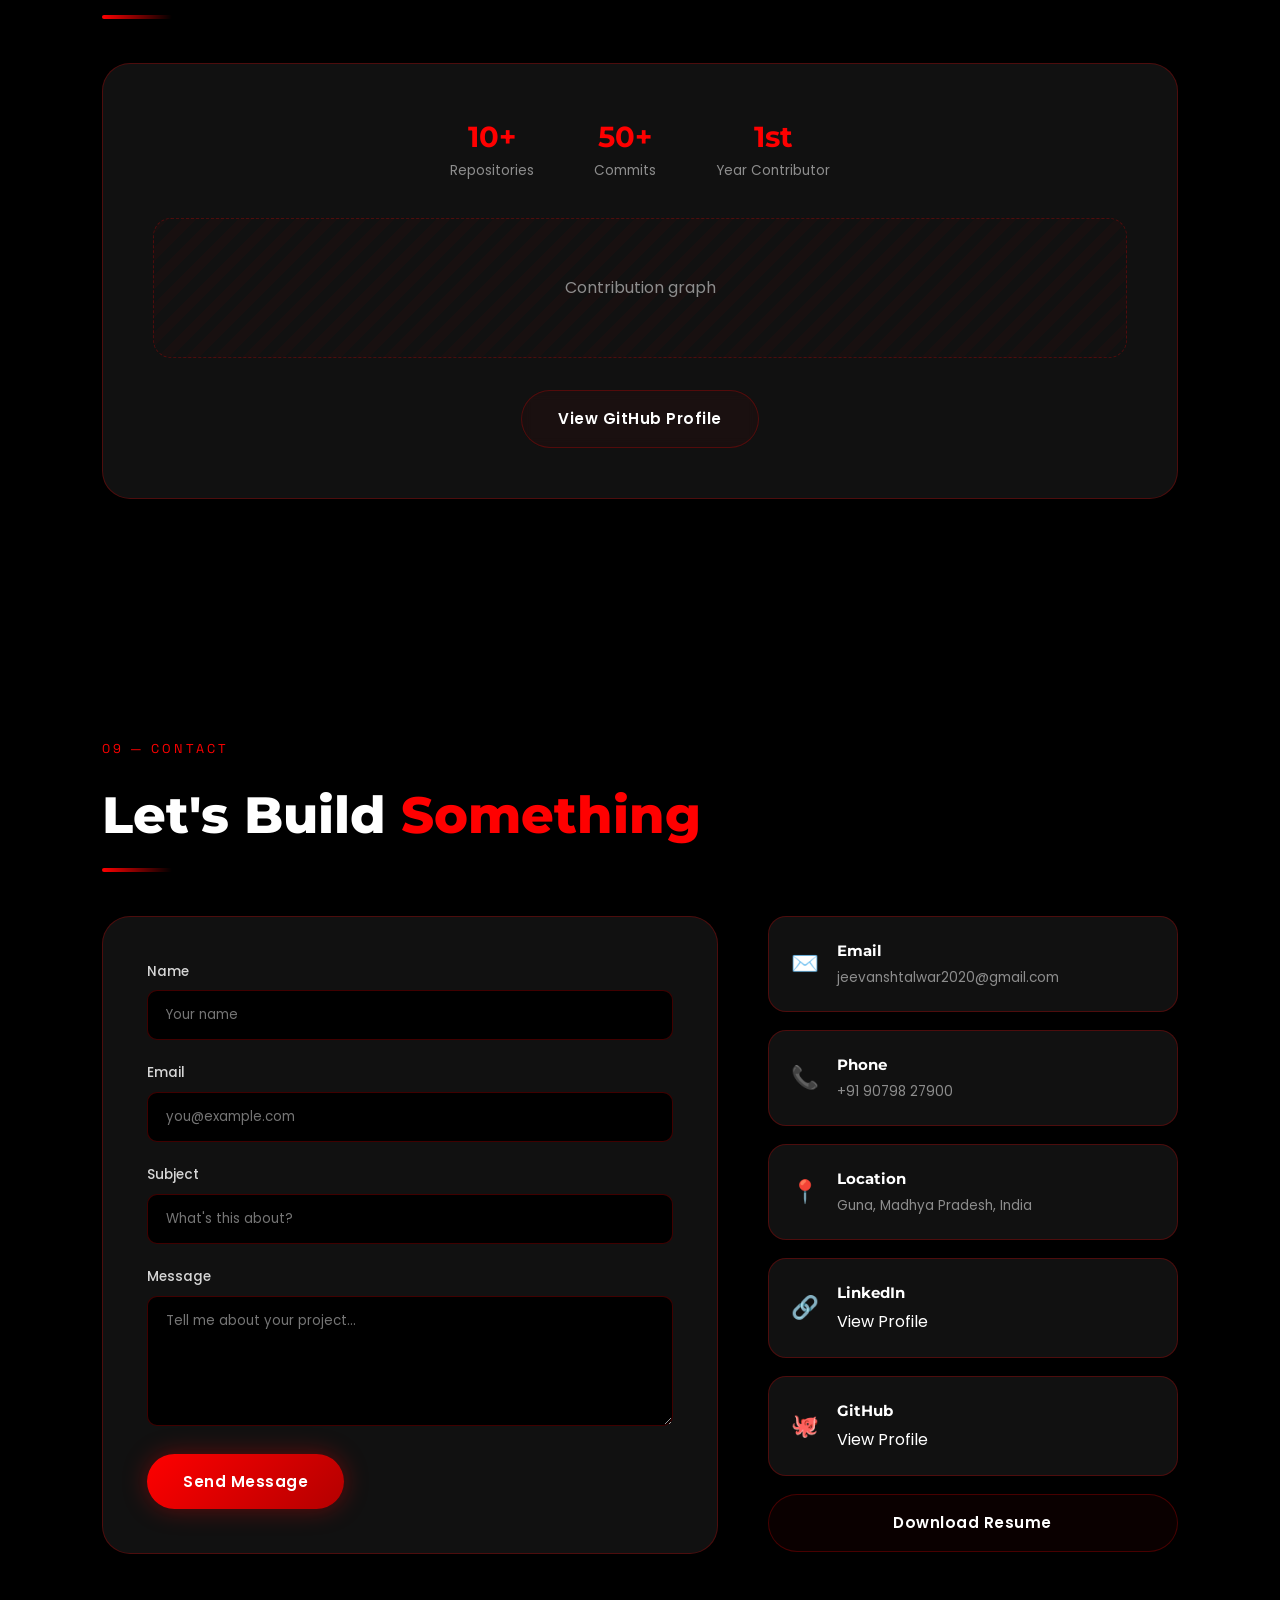
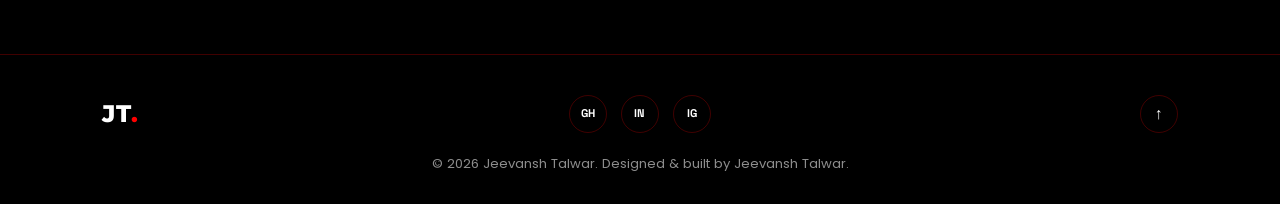
==== commit 94fd5baa: "Add VisionFX project card to index.html Added a new project card for VisionFX with details and links" ====
--- a/index.html
+++ b/index.html
@@ -297,6 +297,23 @@
         </div>
       </div>
     </article>
+
+    <article class="project-card">
+      <div class="project-img-wrap">
+        <img src="Projects/VisionFX.png" alt="VisionFX" class="project-img">
+      </div>
+      <div class="project-body">
+        <h3>VisionFX</h3>
+        <p>VisionFX – A Python OpenCV camera application with real-time filters, photo capture, video recording, and live FPS display.</p>
+        <div class="tech-stack">
+          <span>Python</span><span>OpenCV</span>
+        </div>
+        <div class="project-links">
+          <a href="https://github.com/JeevanshTalwar/VisionFX" target="_blank" rel="noopener" class="btn-small">GitHub</a>
+          <a href="#" class="btn-small btn-small-outline">Live Demo</a>
+        </div>
+      </div>
+    </article>
     
     <article class="project-card">
       <div class="project-img-wrap">
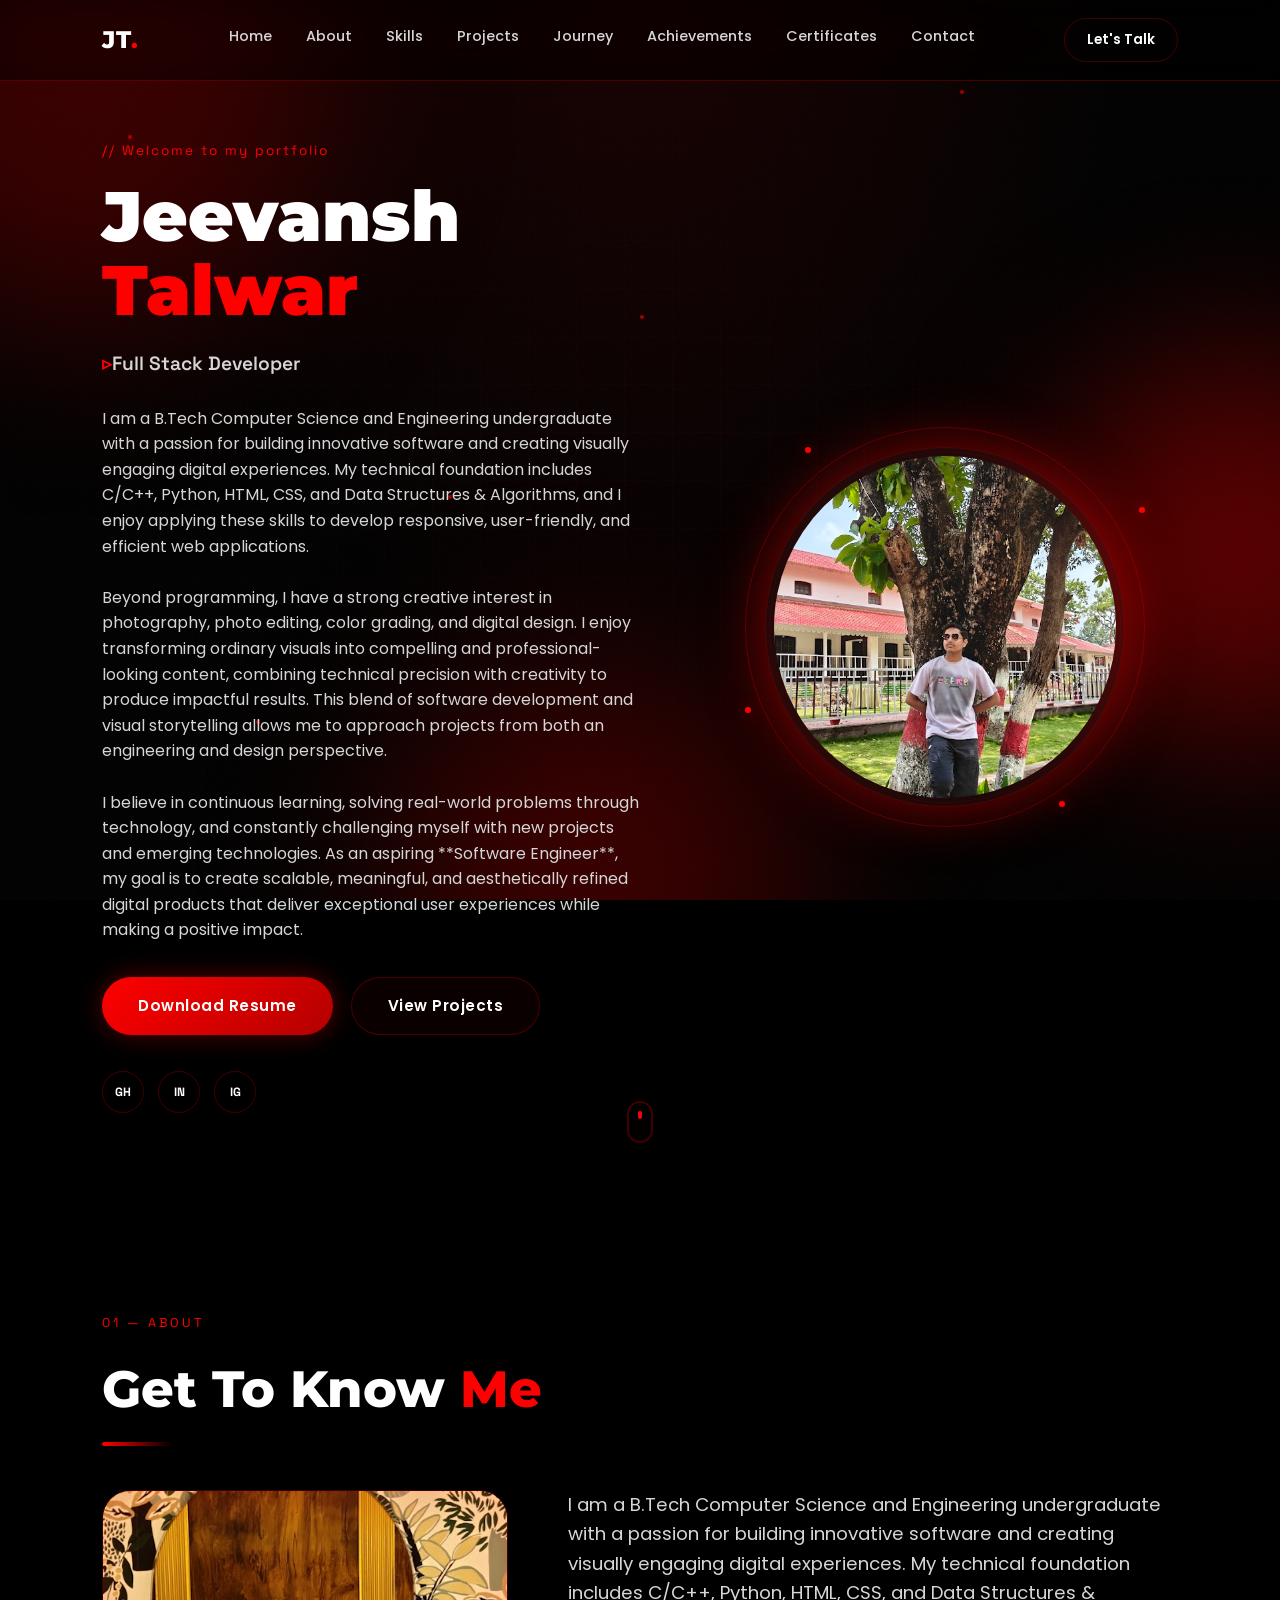
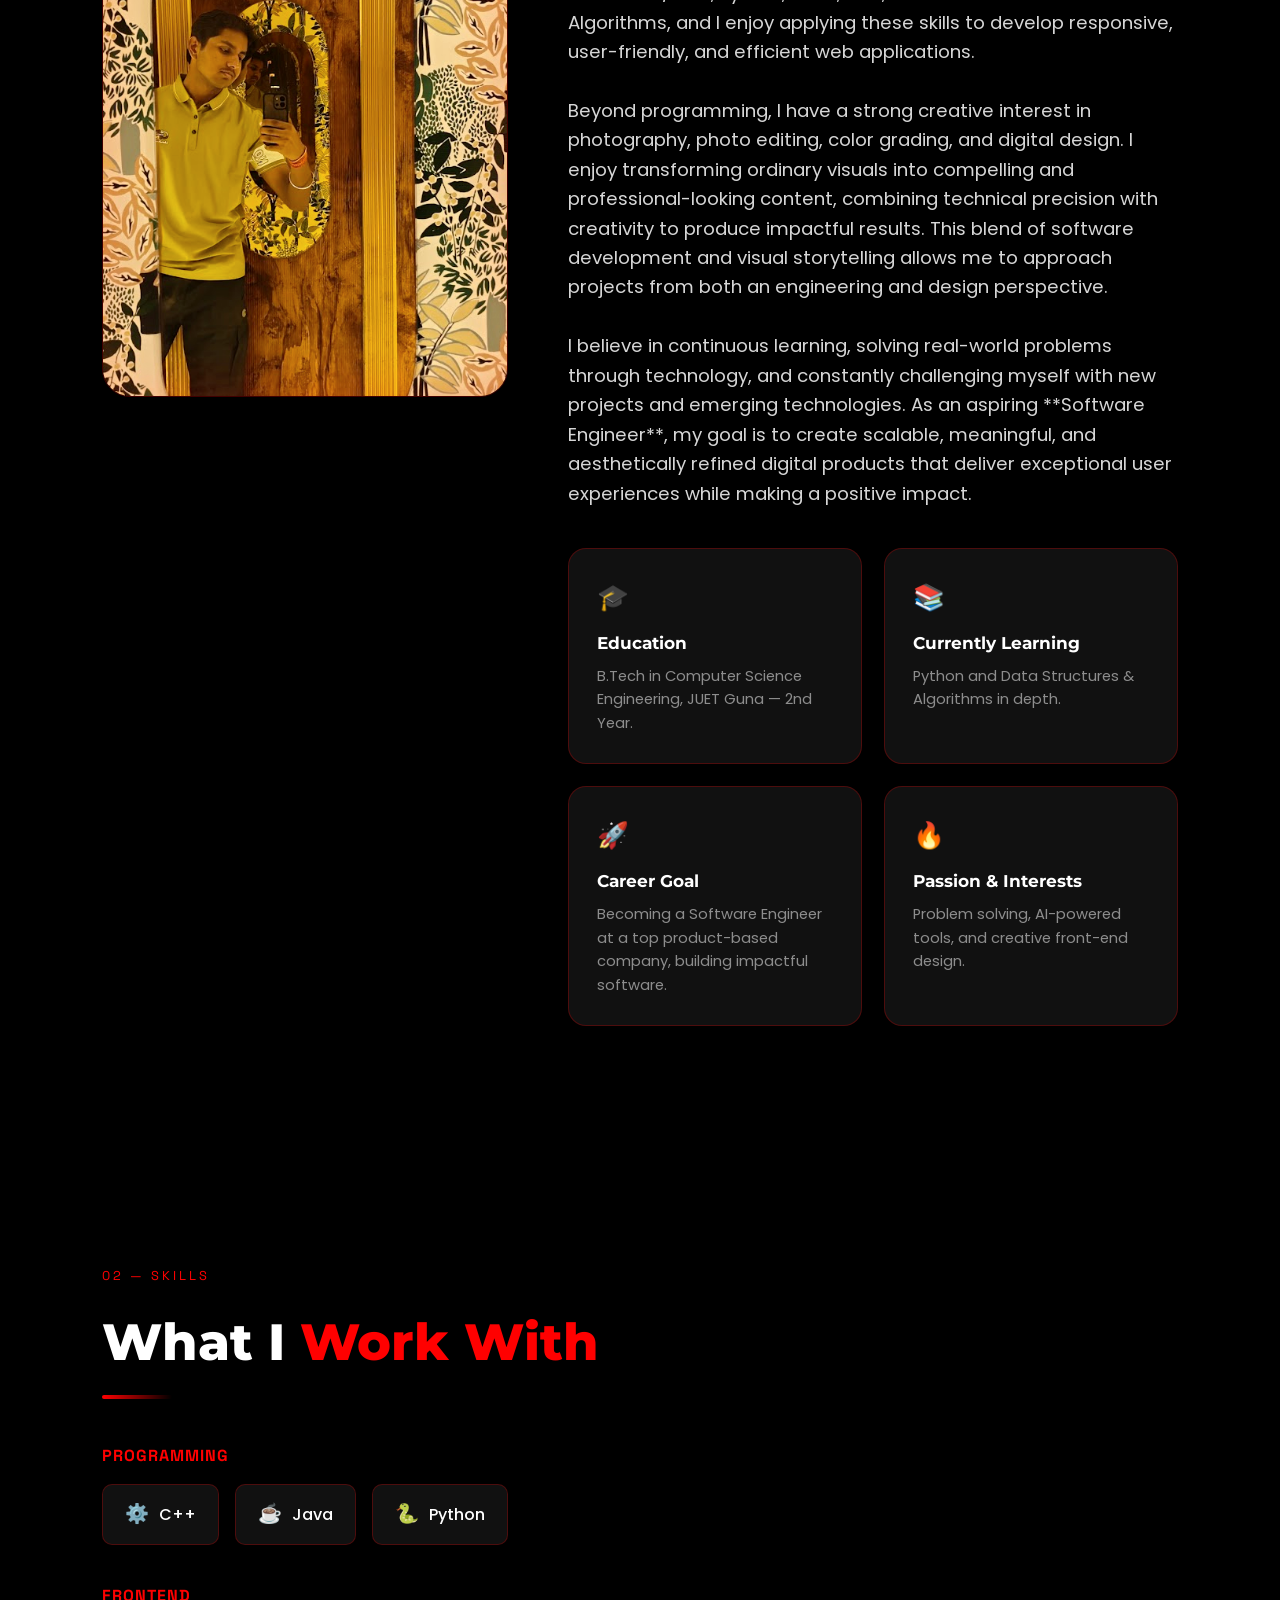
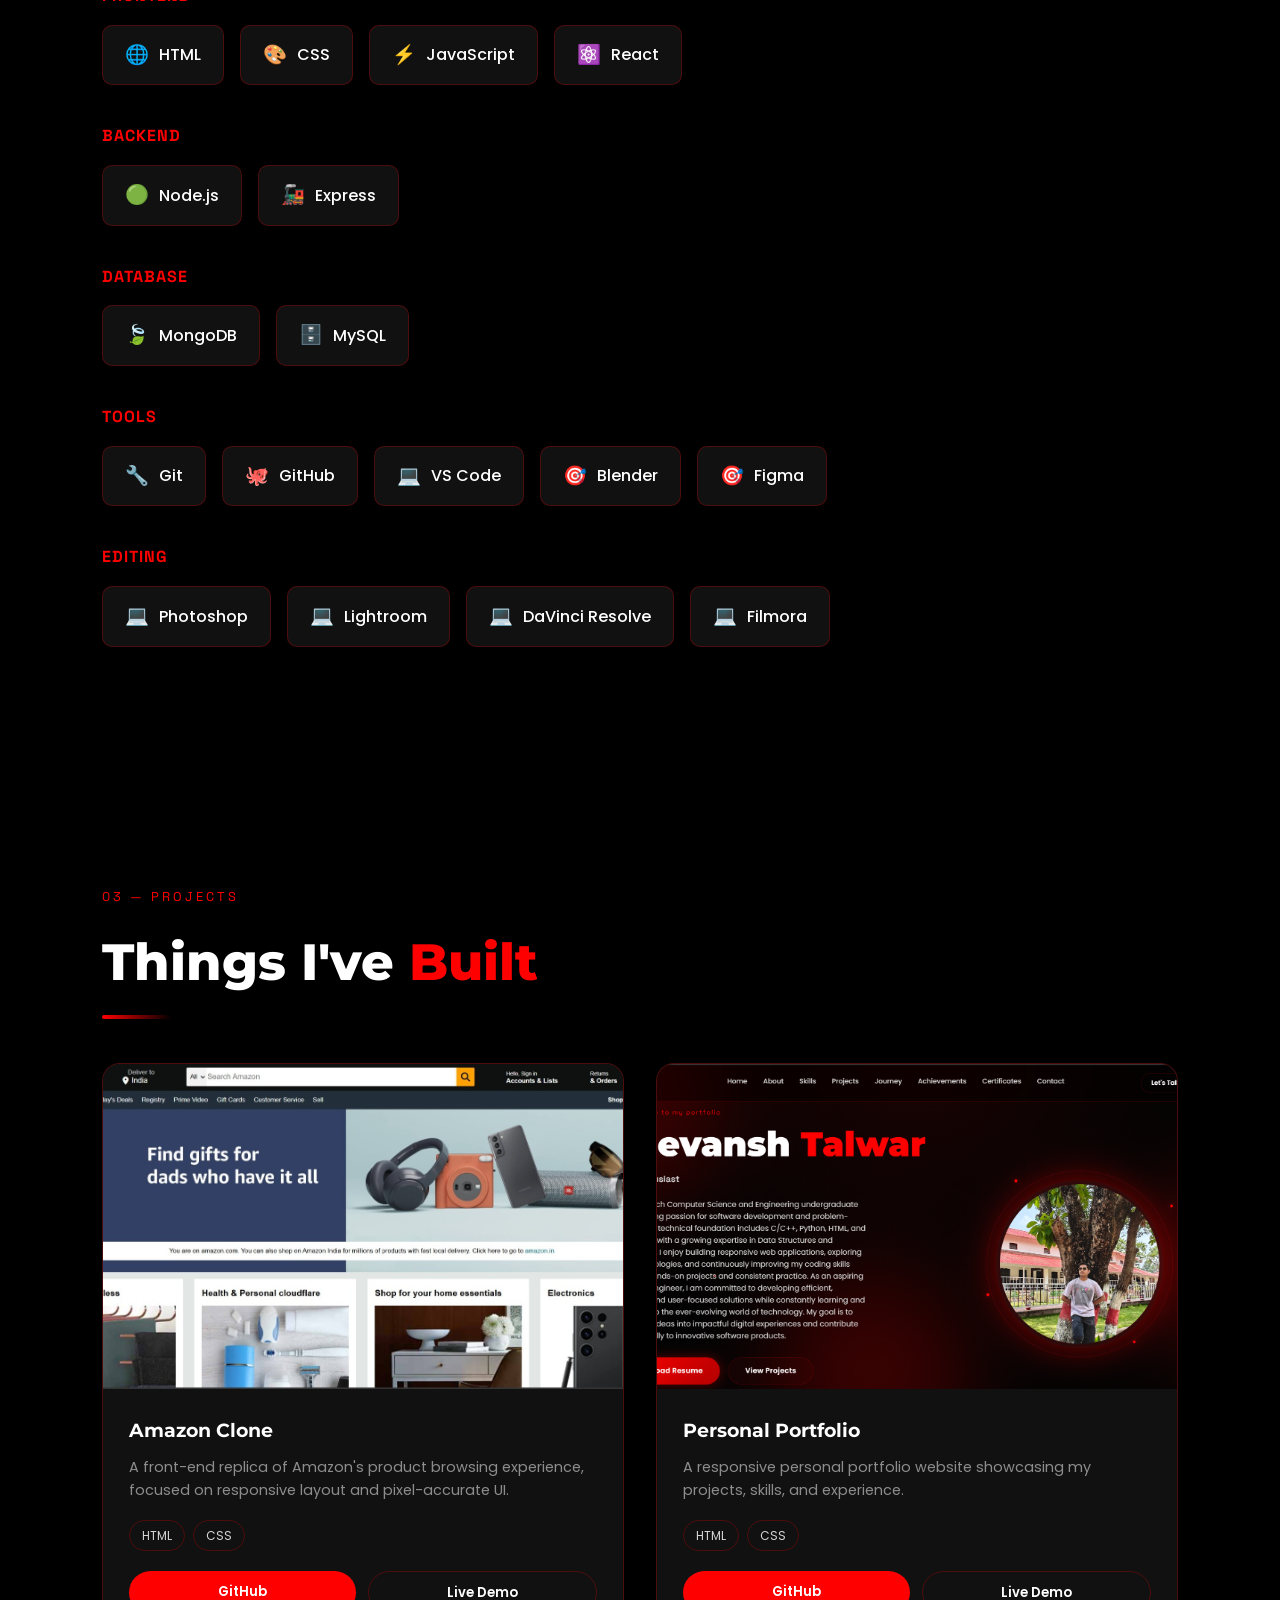
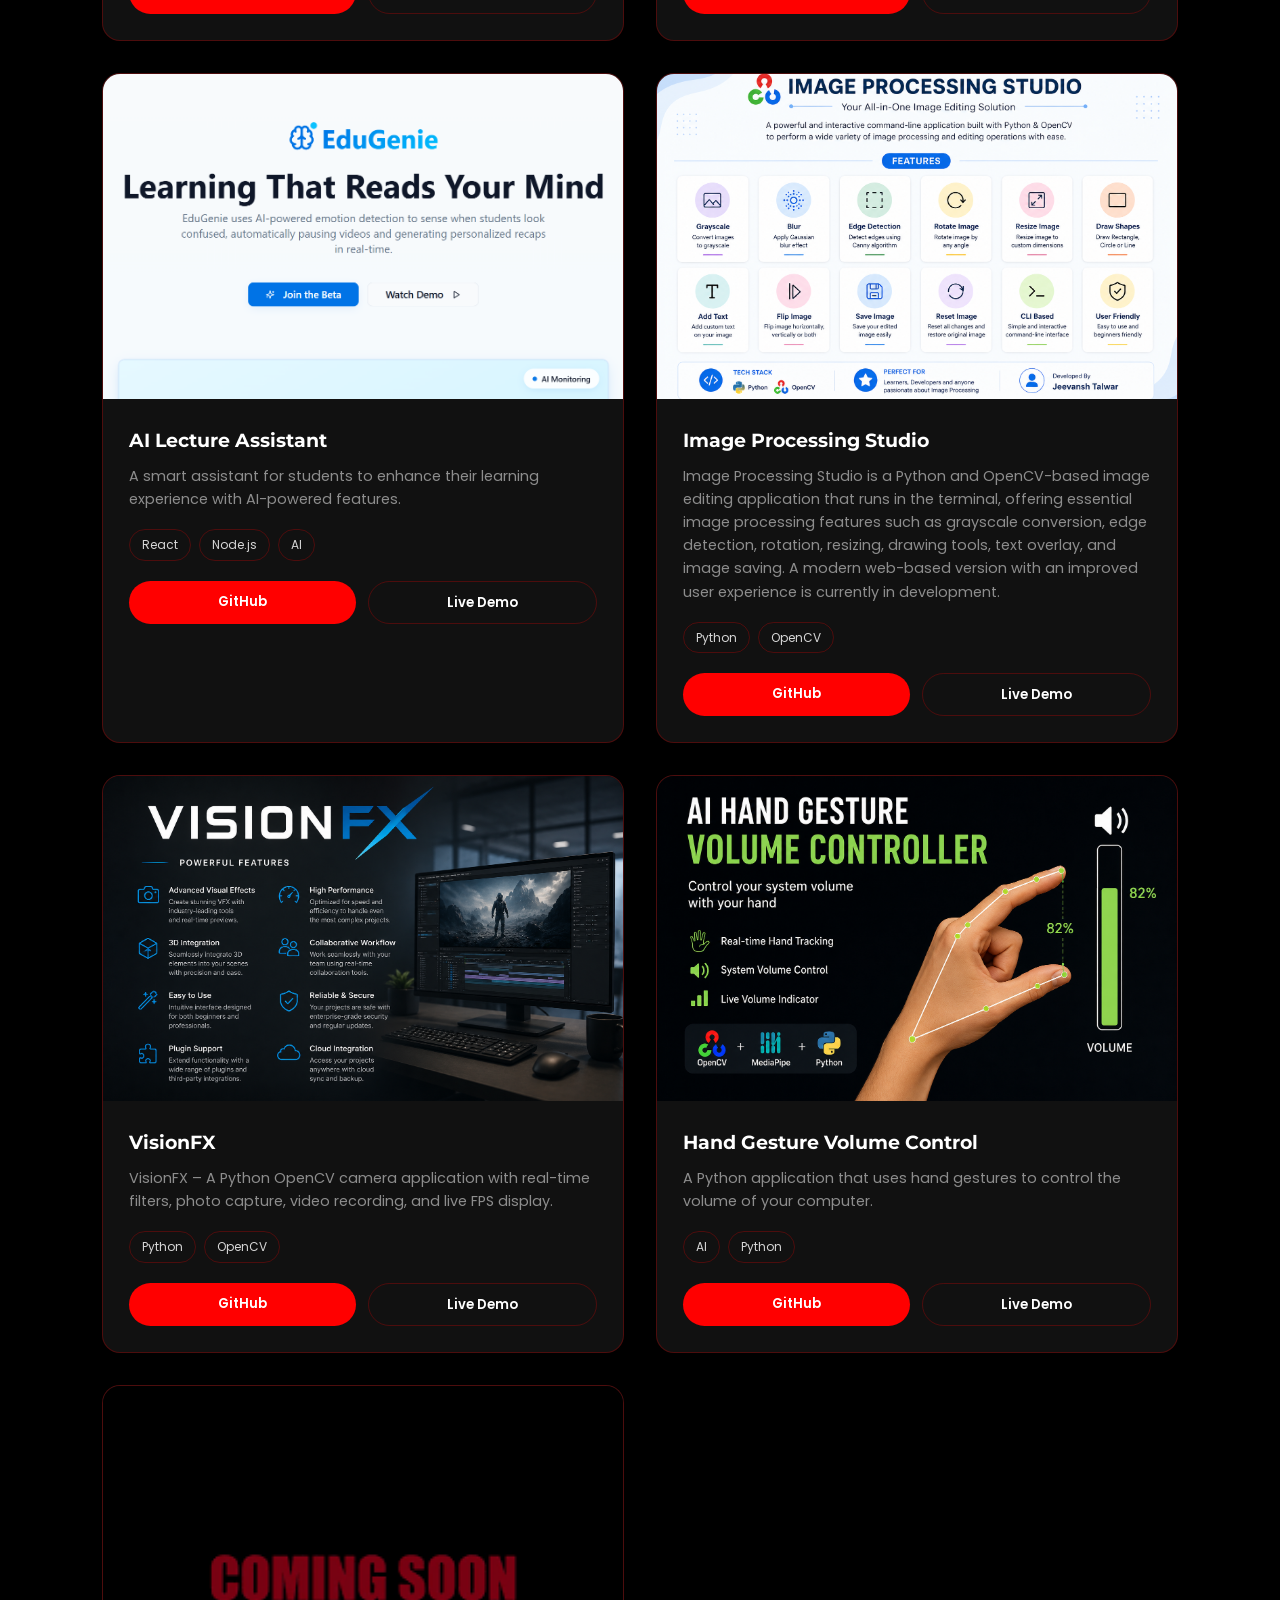
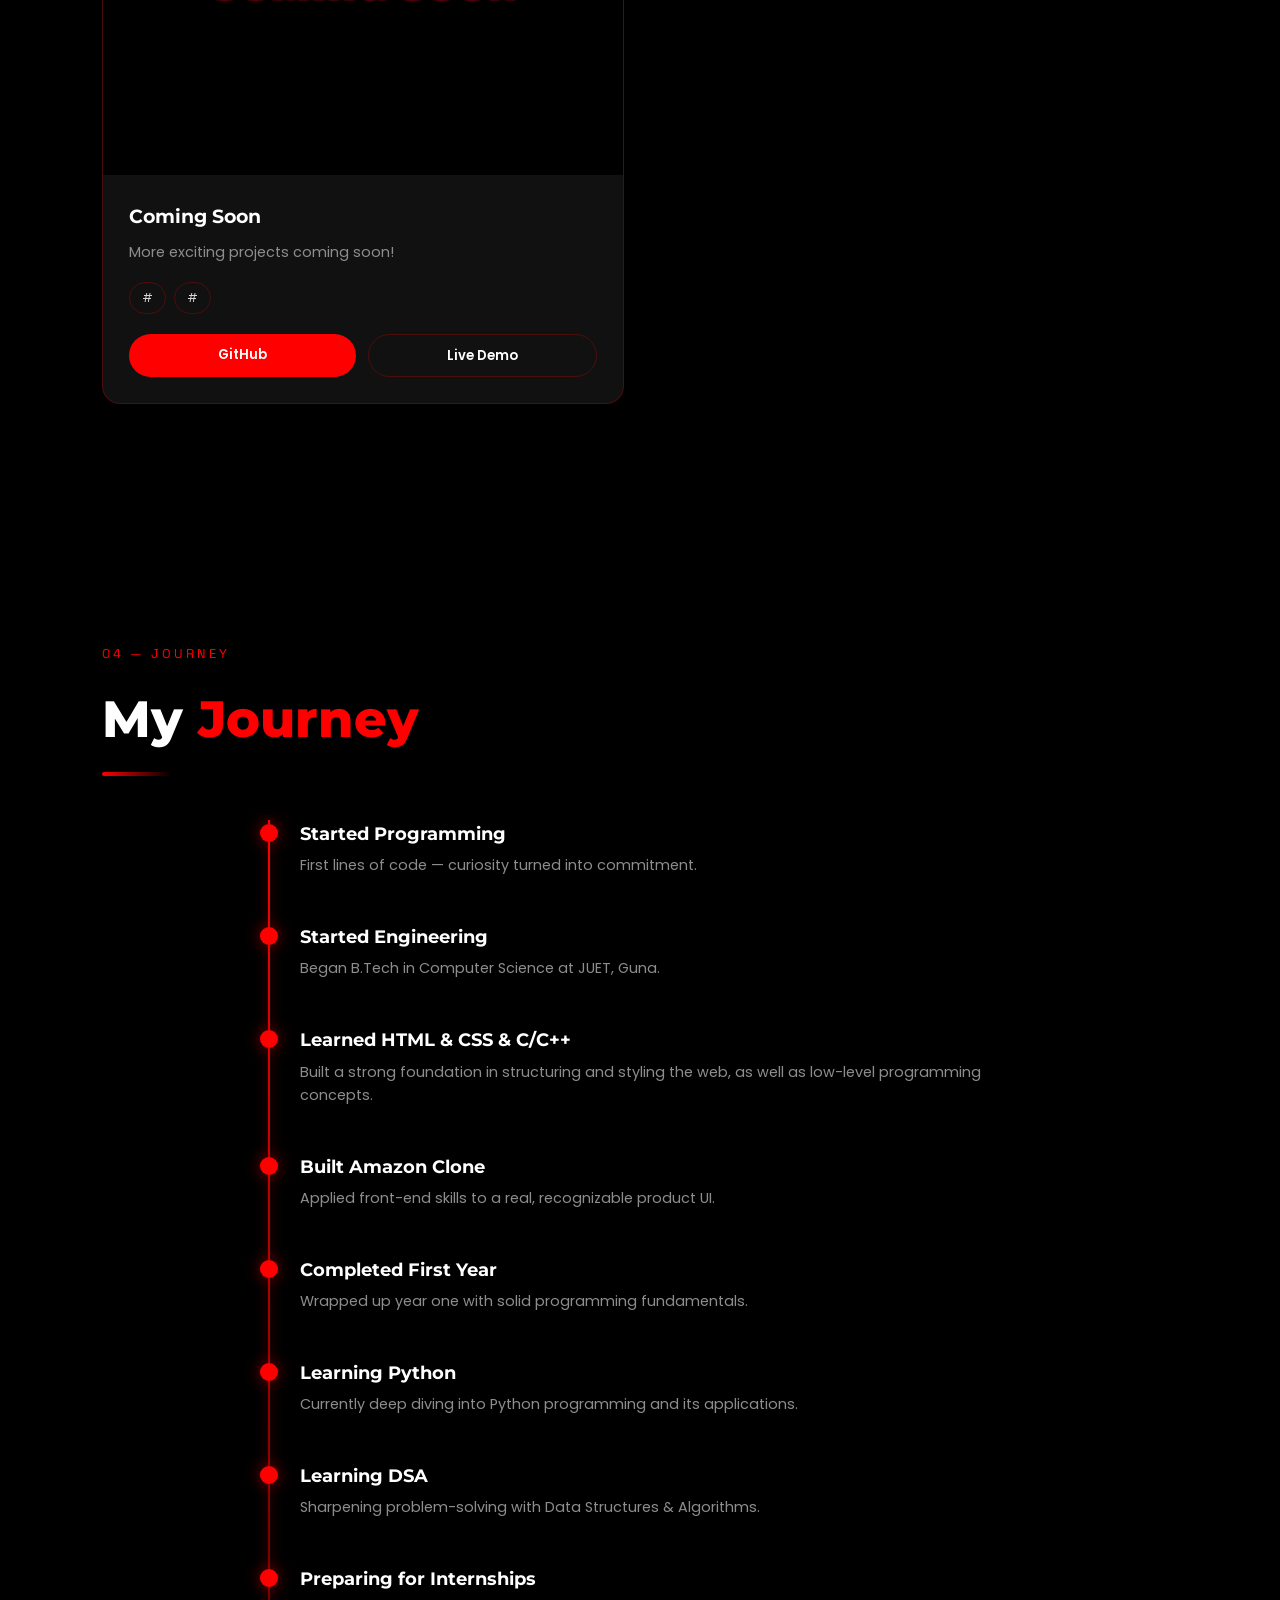
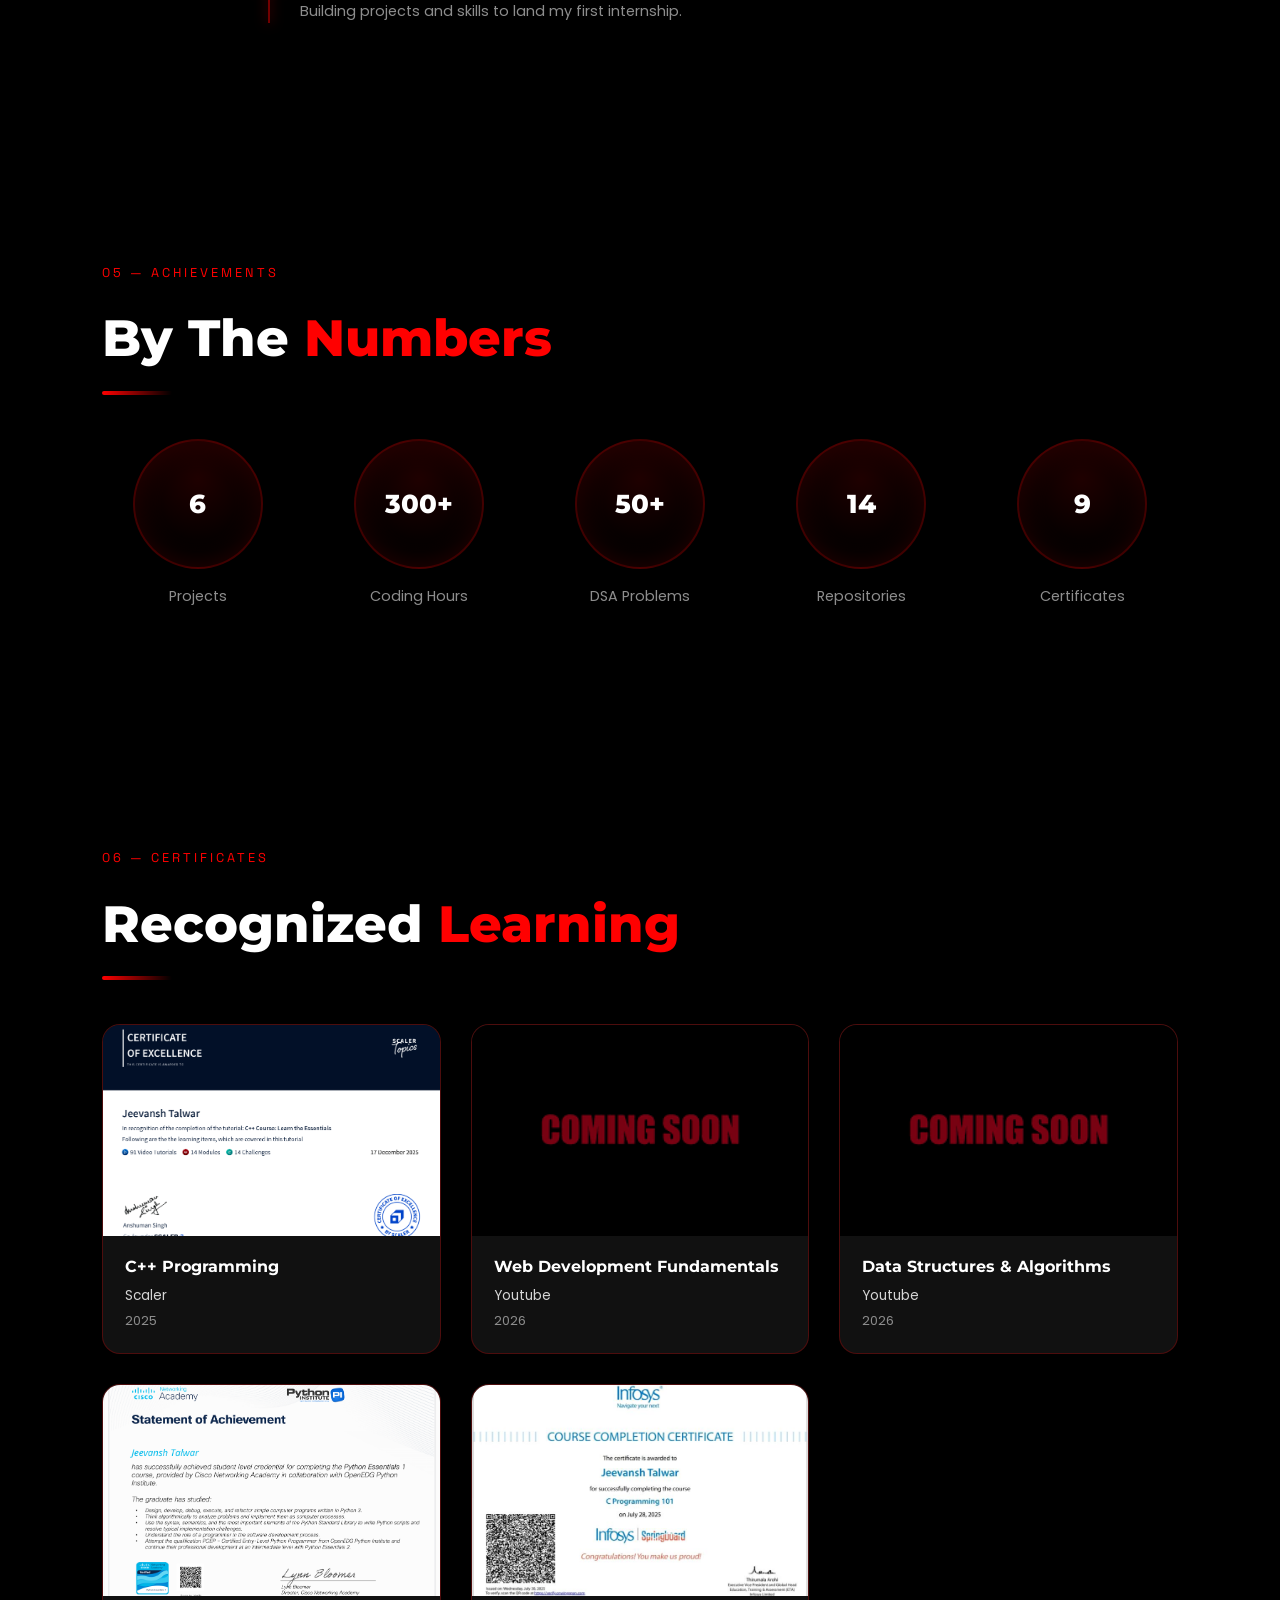
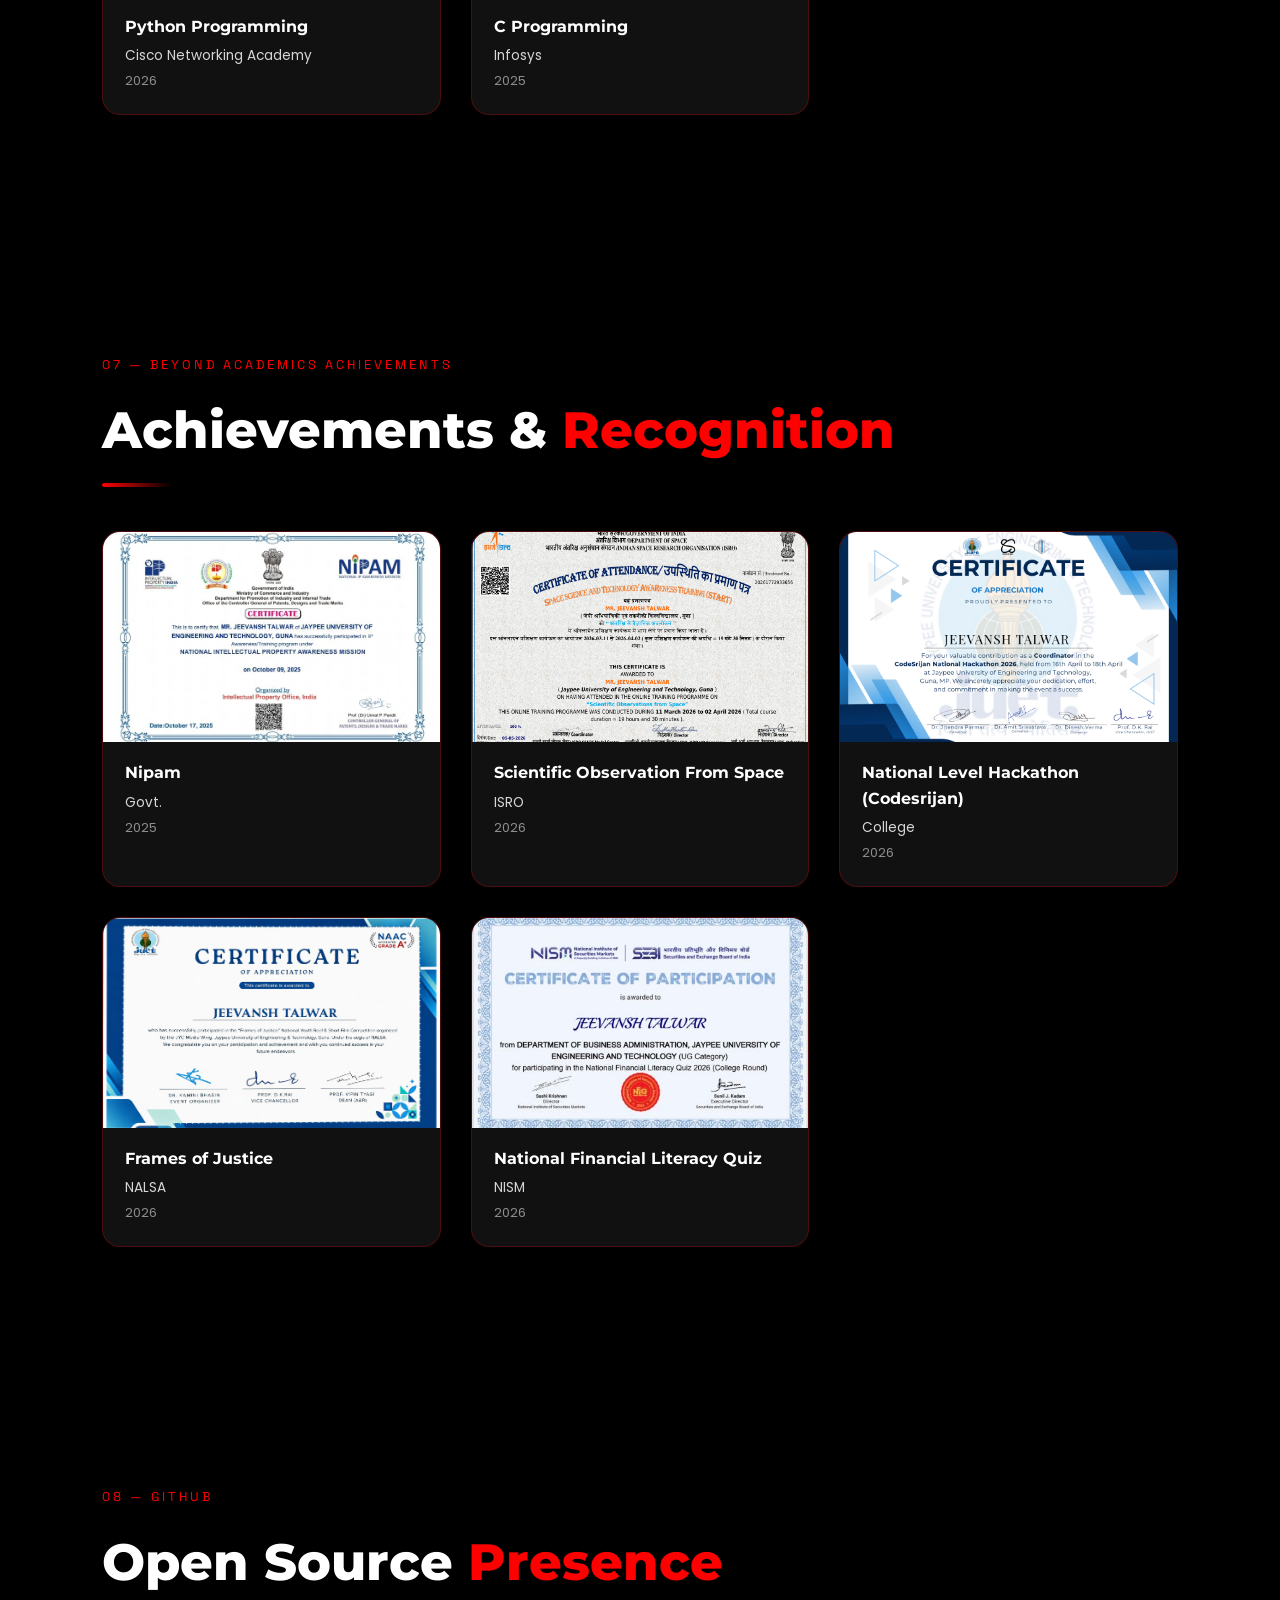
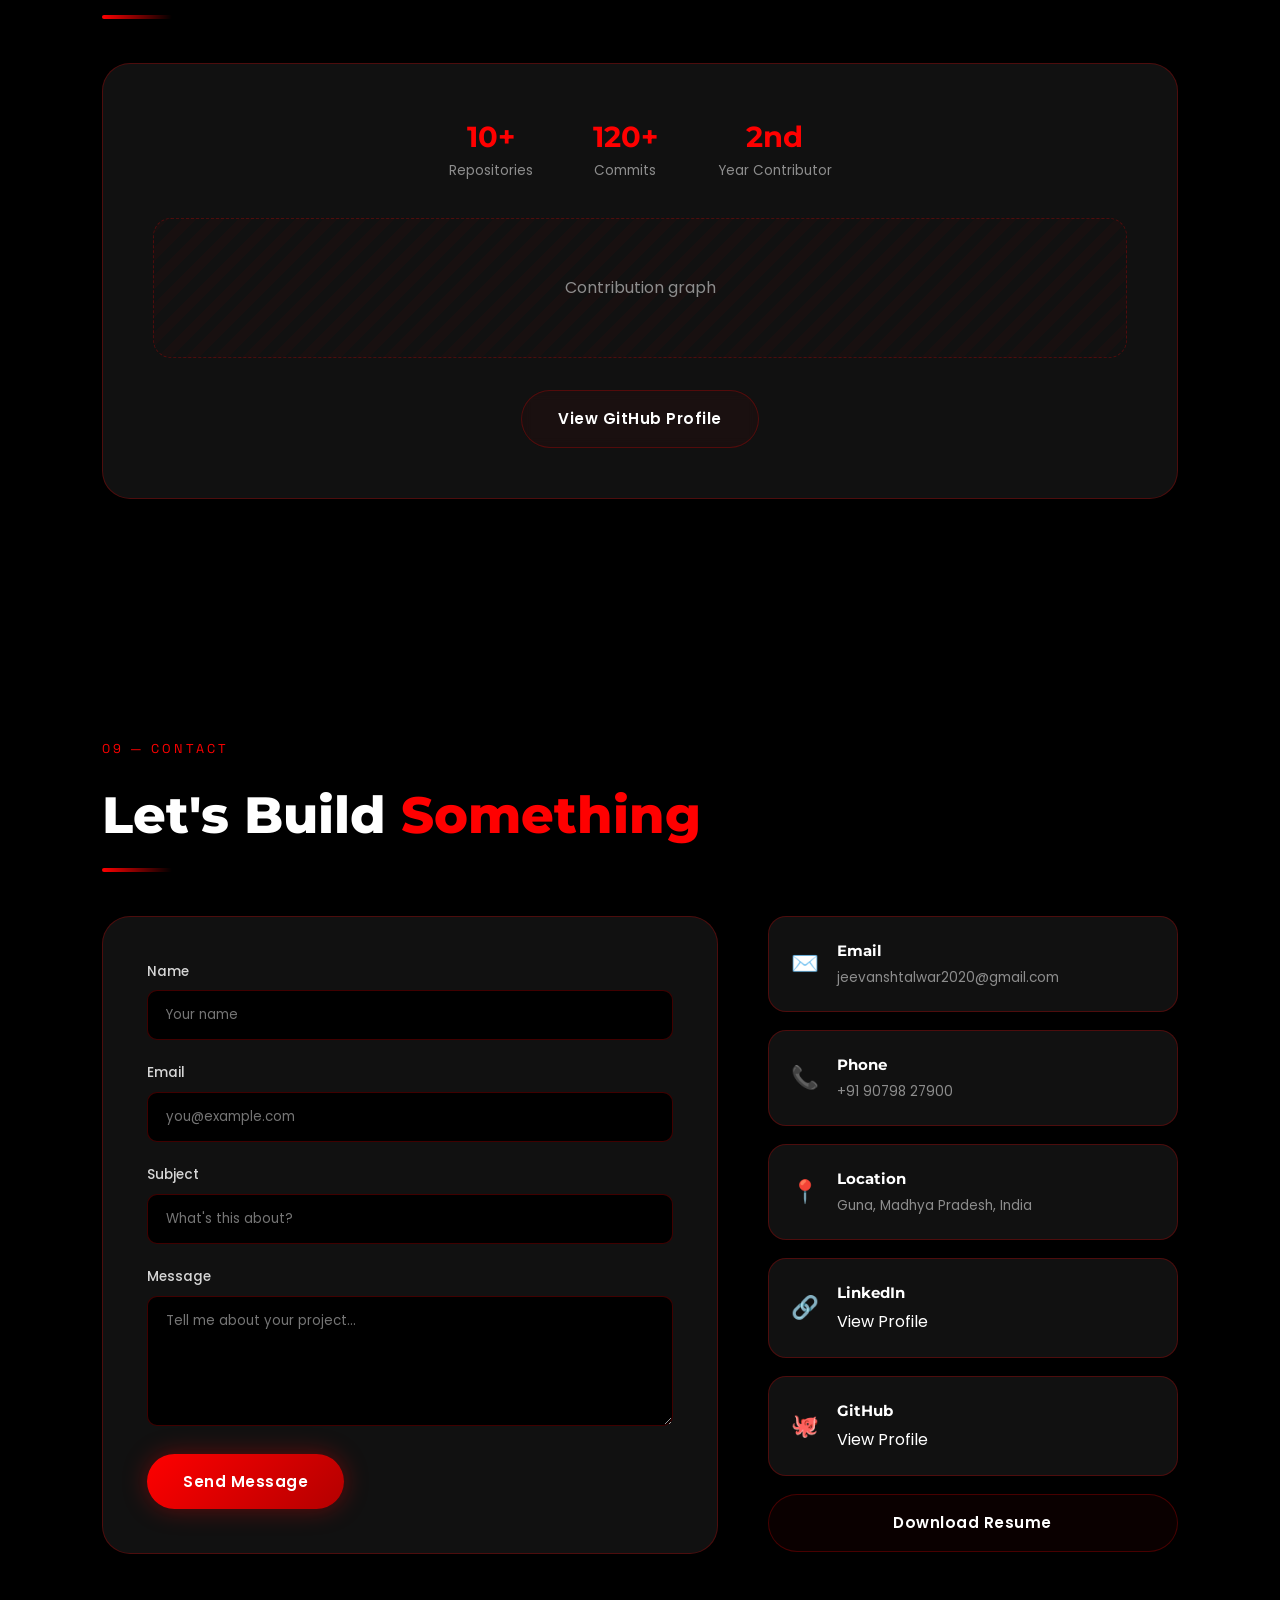
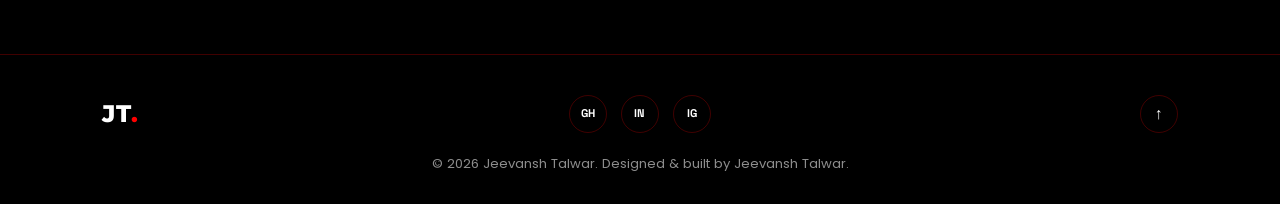
==== commit 8599c938: "Update statistics in index.html" ====
--- a/index.html
+++ b/index.html
@@ -424,7 +424,7 @@
 
   <div class="stats-grid">
     <div class="stat-card">
-      <div class="stat-circle"><span>5</span></div>
+      <div class="stat-circle"><span>6</span></div>
       <p>Projects</p>
     </div>
     <div class="stat-card">
@@ -436,7 +436,7 @@
       <p>DSA Problems</p>
     </div>
     <div class="stat-card">
-      <div class="stat-circle"><span>13</span></div>
+      <div class="stat-circle"><span>14</span></div>
       <p>Repositories</p>
     </div>
     <div class="stat-card">
@@ -562,8 +562,8 @@
   <div class="github-panel">
     <div class="github-stats">
       <div class="gh-stat"><strong>10+</strong><span>Repositories</span></div>
-      <div class="gh-stat"><strong>50+</strong><span>Commits</span></div>
-      <div class="gh-stat"><strong>1st</strong><span>Year Contributor</span></div>
+      <div class="gh-stat"><strong>120+</strong><span>Commits</span></div>
+      <div class="gh-stat"><strong>2nd</strong><span>Year Contributor</span></div>
     </div>
     <div class="github-graph-placeholder" aria-label="GitHub contribution graph placeholder">
       <span>Contribution graph</span>
